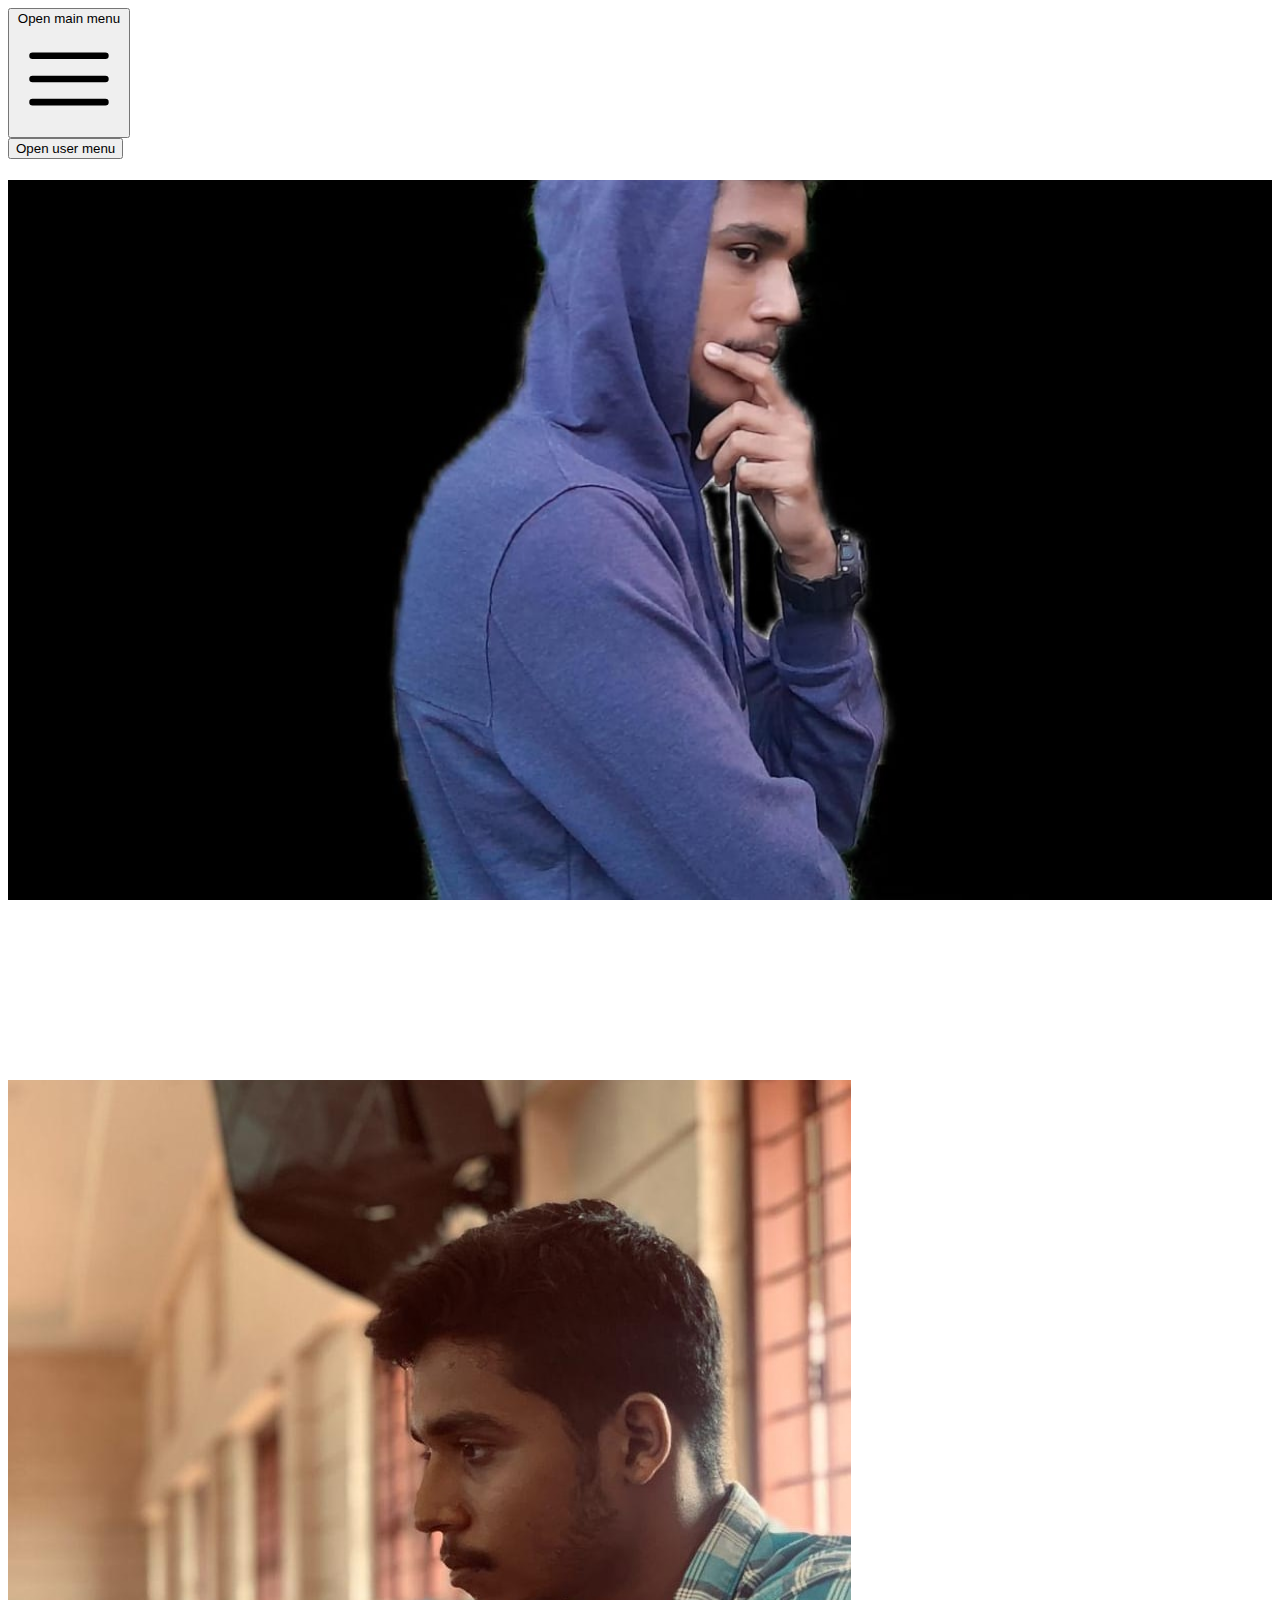
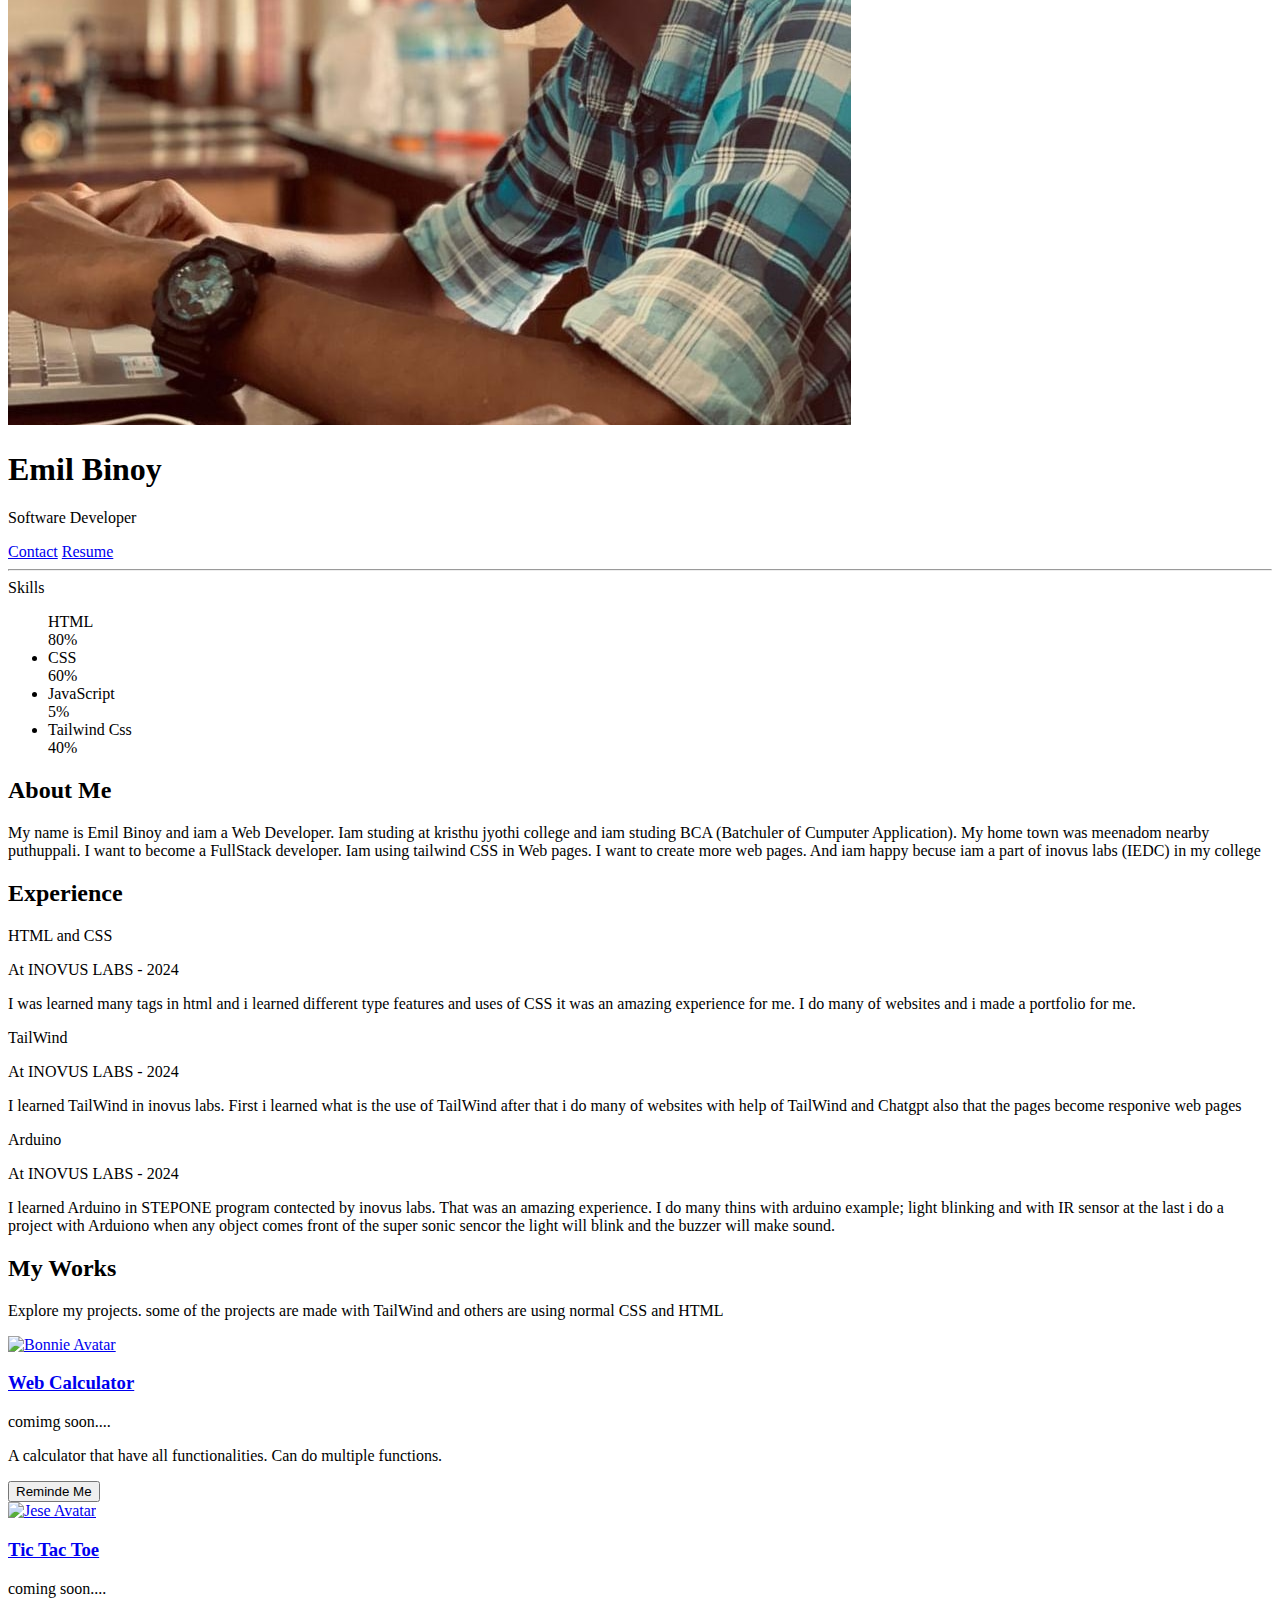
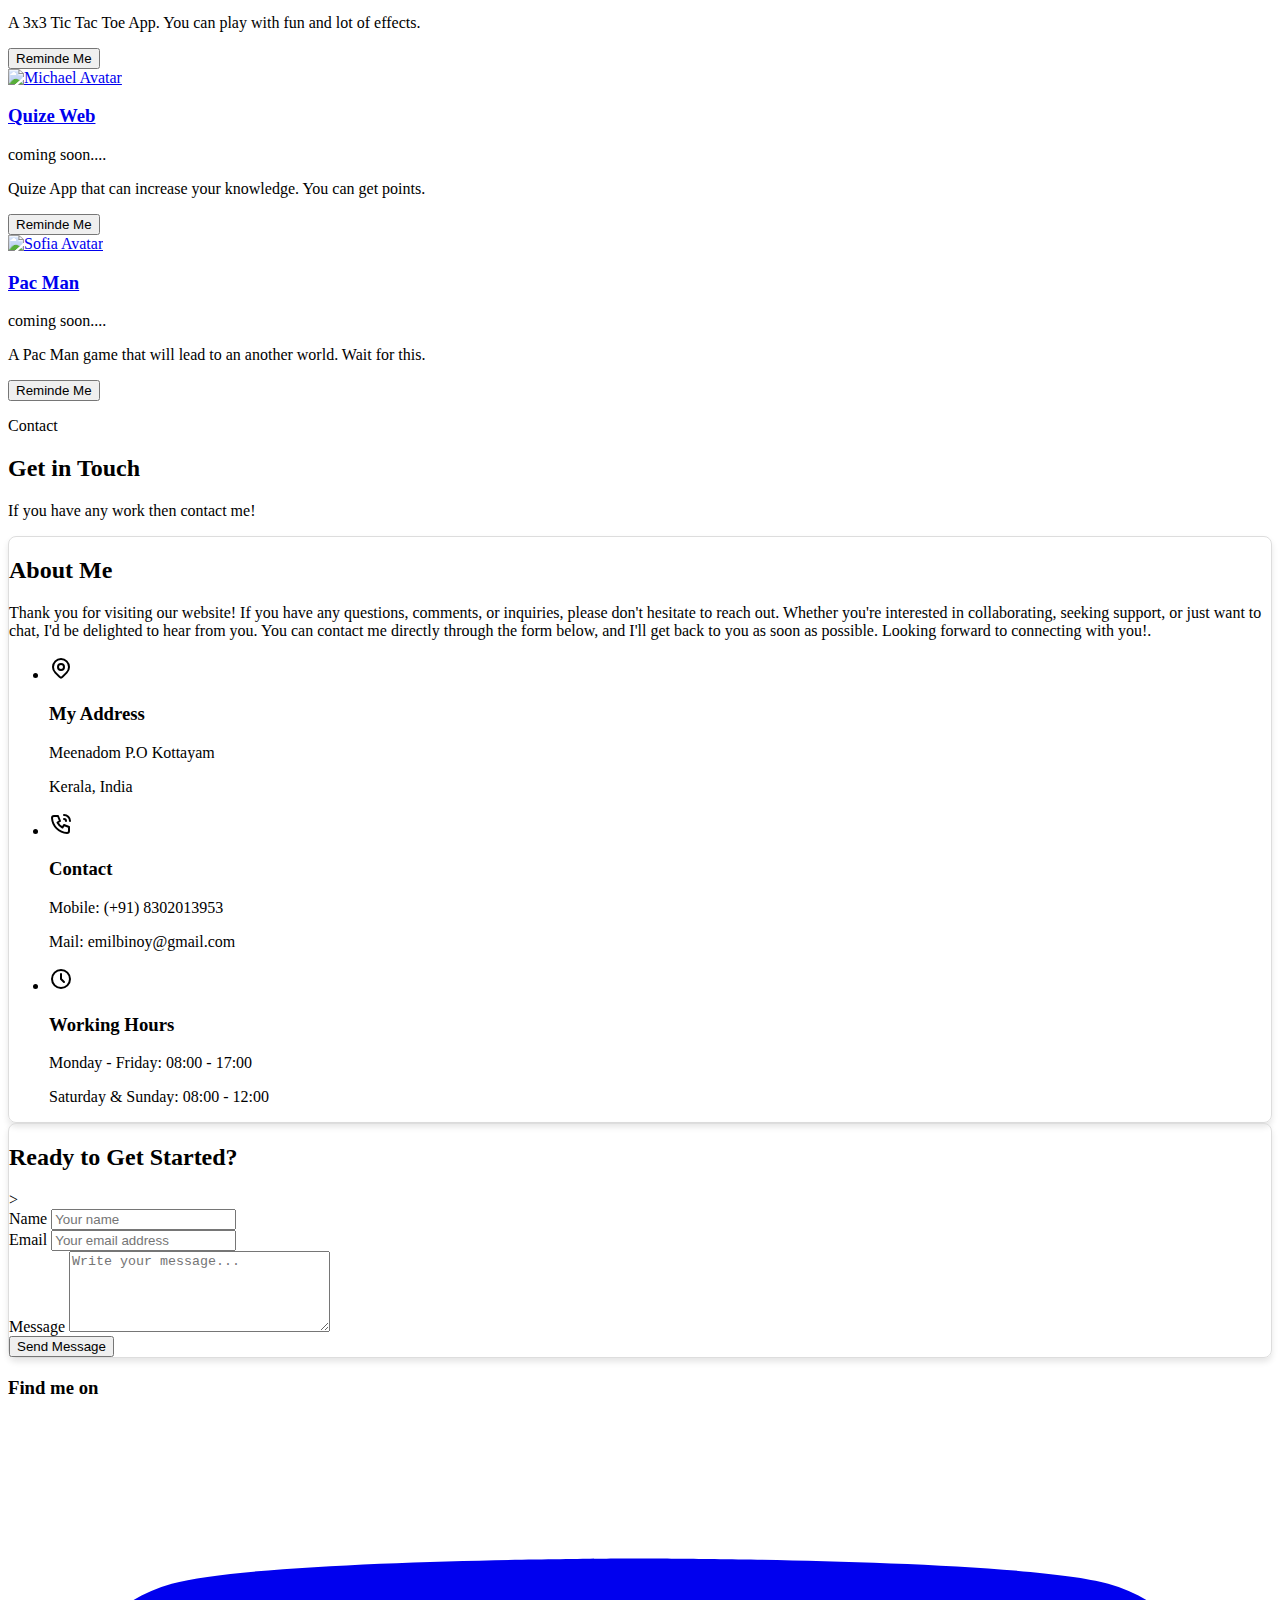
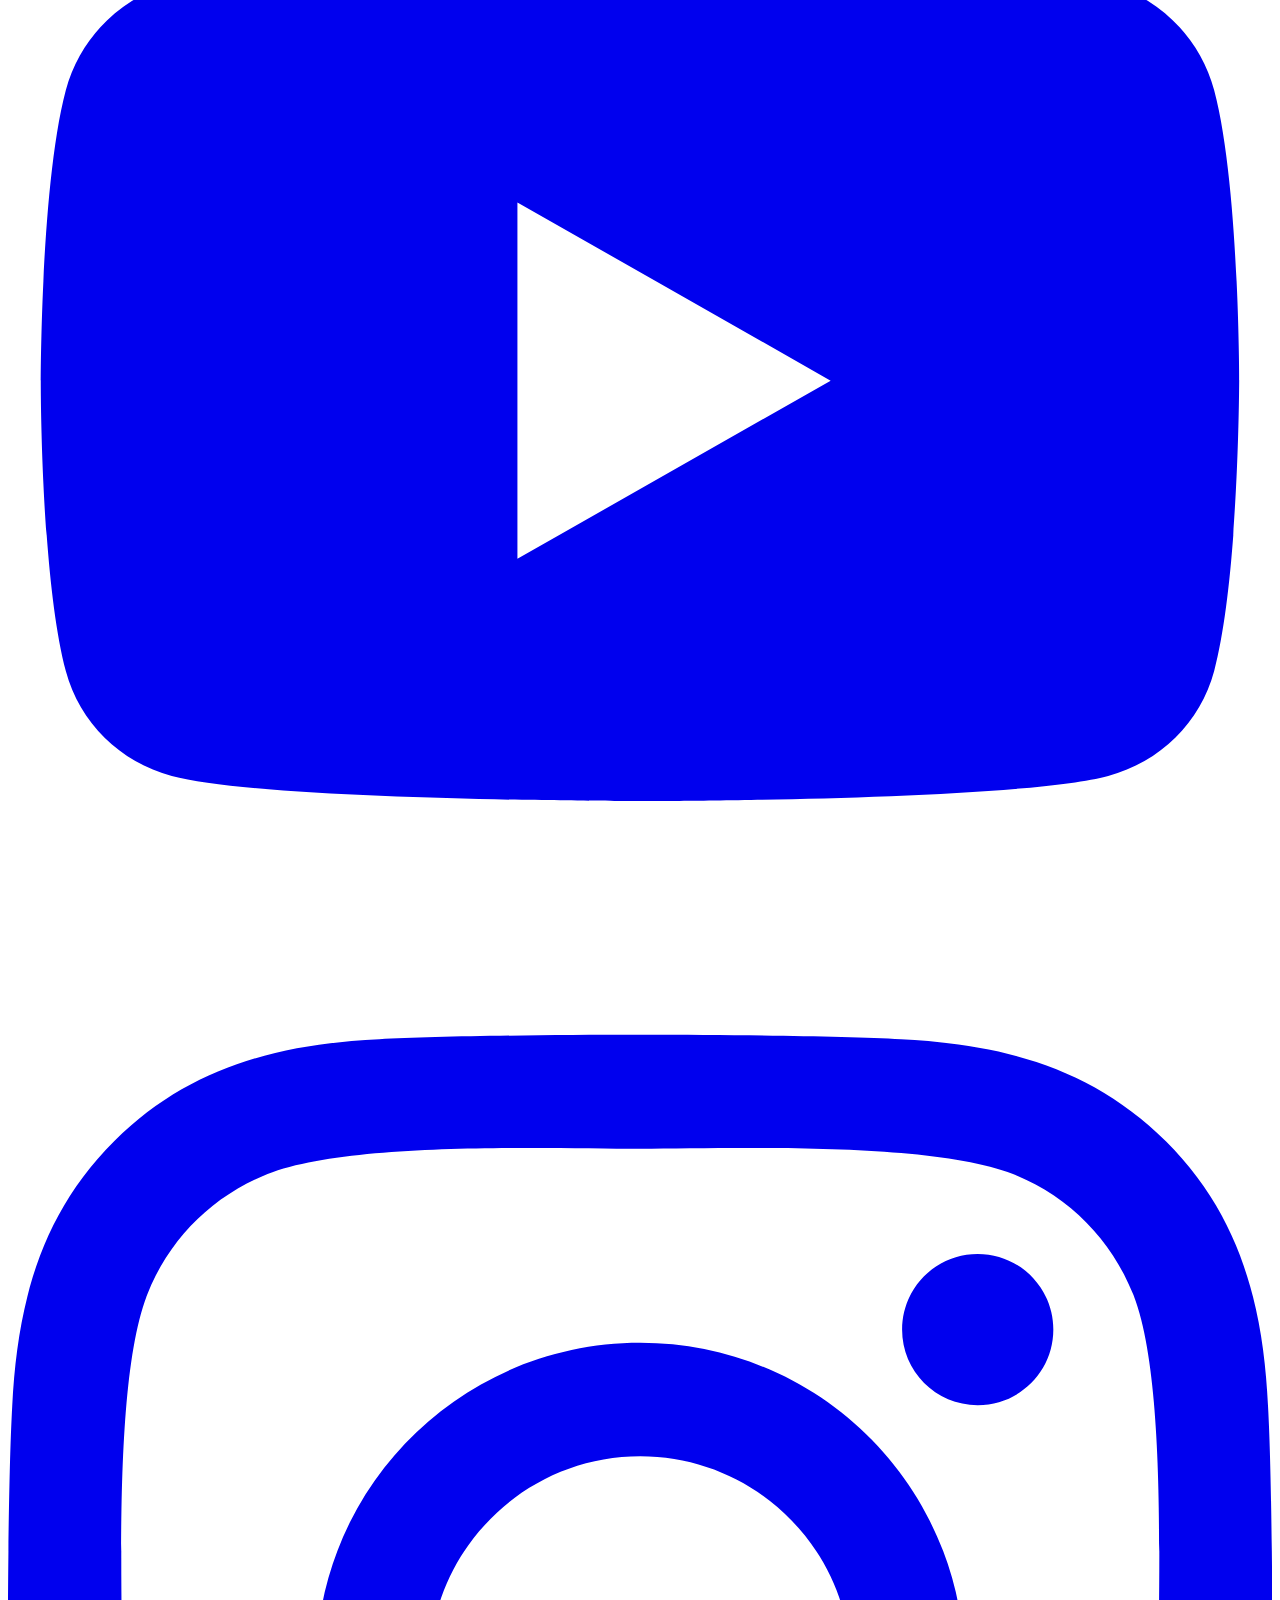
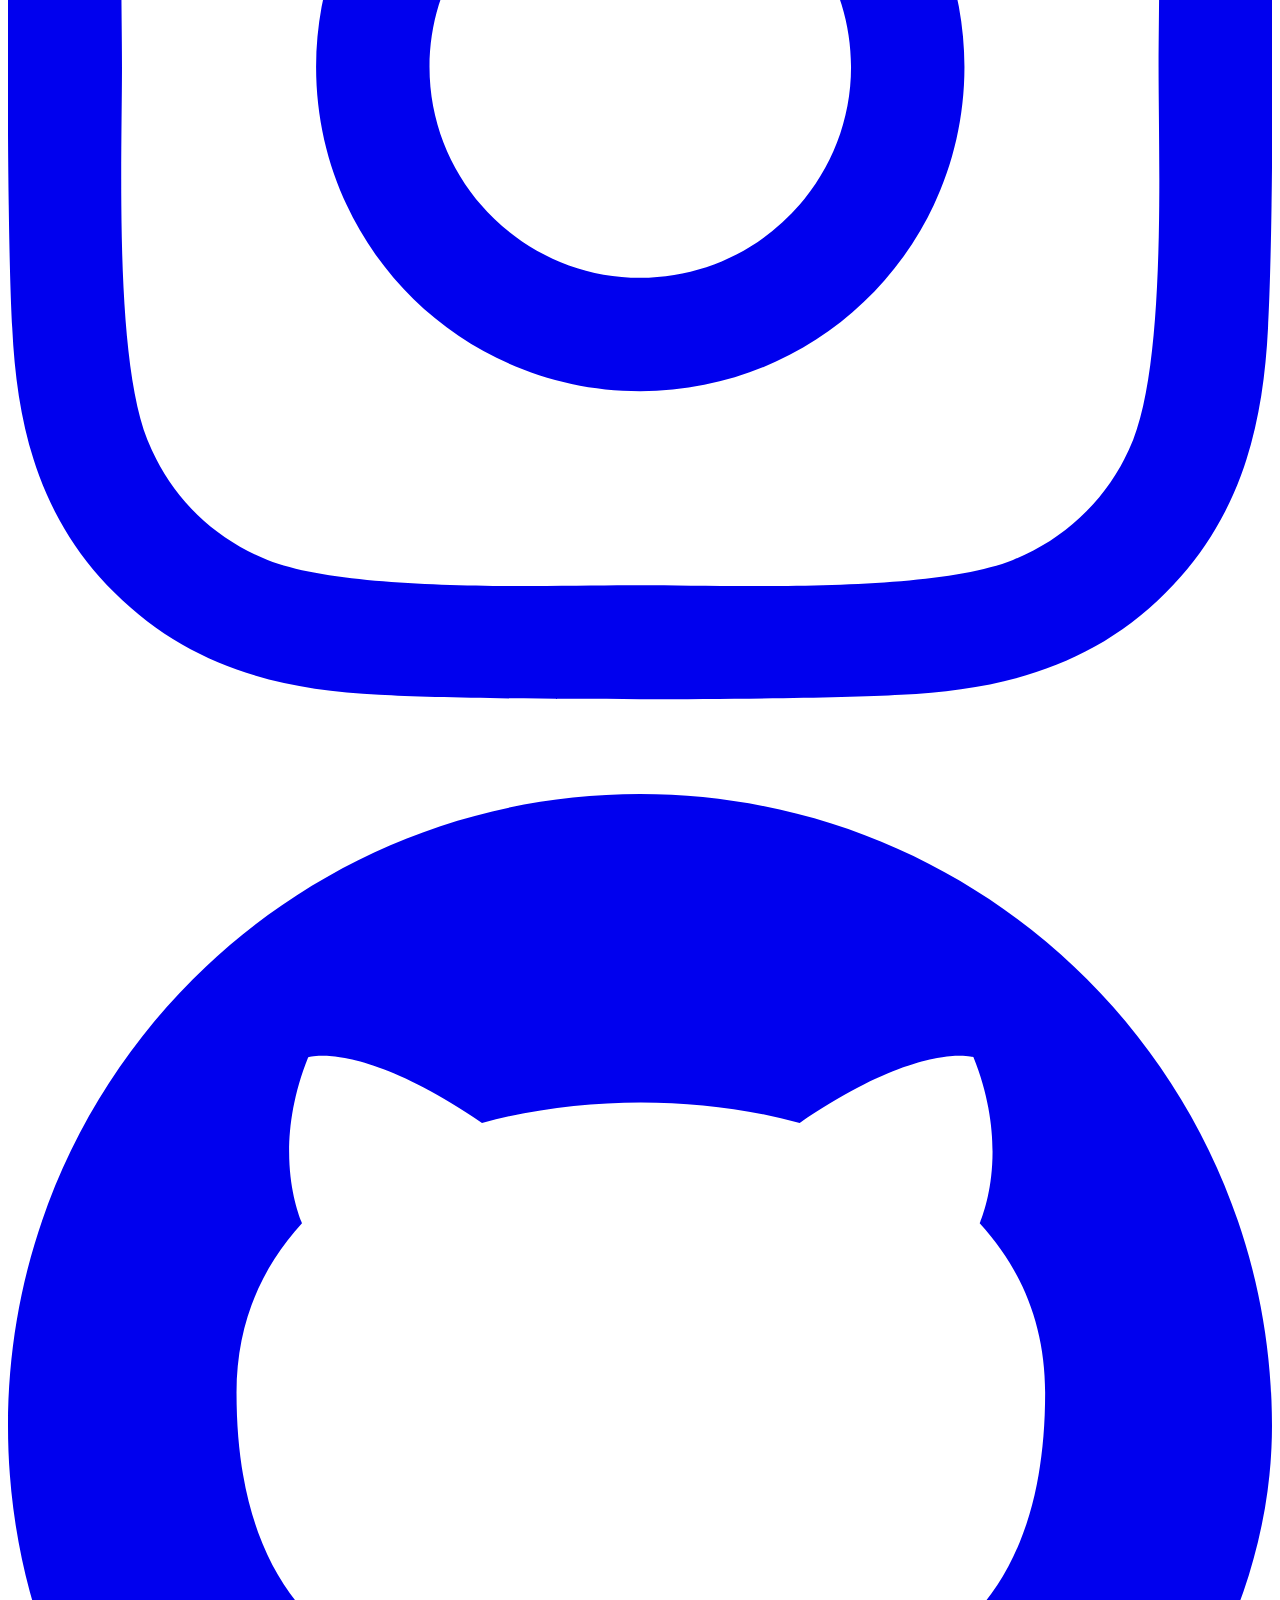
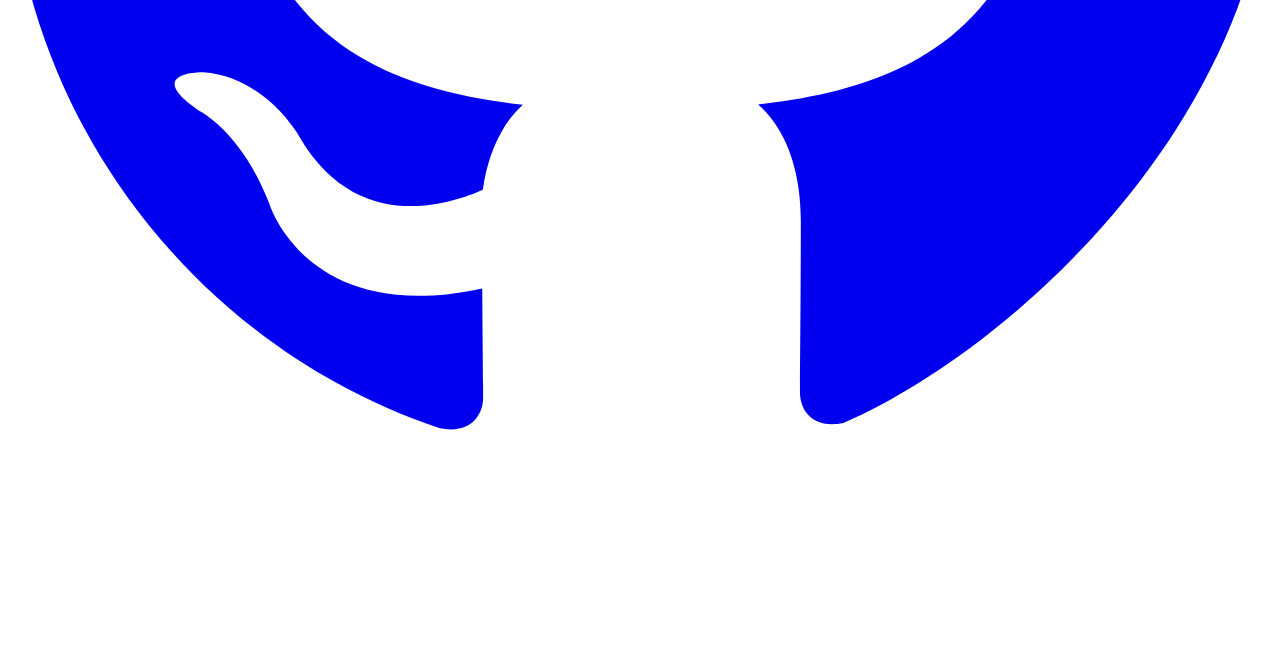
==== index.html @ a1576472 "spelling corrected" ====
<!doctype html>
<html>
<head>
    <title>MyPortfolio</title>
  <meta charset="UTF-8">
  <meta name="viewport" content="width=device-width, initial-scale=1.0">
  <link rel="stylesheet" href="portfoliyo.css">
  <script src="https://cdn.tailwindcss.com"></script>
</head>
<body class="bg-black-100">
    <nav class="bg-gray-800 fixed top-0 left-0 w-full ">
        <div class="mx-auto max-w-7xl px-2 sm:px-6 lg:px-8">
            <div class="relative flex h-16 items-center justify-between">
                <div class="absolute inset-y-0 left-0 flex items-center sm:hidden">
                    <!-- Mobile menu button-->
                    <button type="button"  class="relative inline-flex items-center justify-center rounded-md p-2 text-gray-400 hover:bg-gray-700 hover:text-white focus:outline-none focus:ring-2 focus:ring-inset focus:ring-white" aria-controls="mobile-menu" aria-expanded="false" id="hamburger">
                        <span class="absolute -inset-0.5"></span>
                        <span class="sr-only">Open main menu</span>
                            <!--
                            Icon when menu is closed.
                
                            Menu open: "hidden", Menu closed: "block"
                            -->
                            <svg class="block h-6 w-6" fill="none" viewBox="0 0 24 24" stroke-width="1.5" stroke="currentColor" aria-hidden="true">
                            <path stroke-linecap="round" stroke-linejoin="round" d="M3.75 6.75h16.5M3.75 12h16.5m-16.5 5.25h16.5" />
                            </svg>
                            <!--
                            Icon when menu is open.
                
                            Menu open: "block", Menu closed: "hidden"
                            -->
                            <svg class="hidden h-6 w-6" fill="none" viewBox="0 0 24 24" stroke-width="1.5" stroke="currentColor" aria-hidden="true">
                            <path stroke-linecap="round" stroke-linejoin="round" d="M6 18L18 6M6 6l12 12" />
                            </svg>
                    </button>
                </div>
                
                <div class="flex flex-1 items-center justify-center sm:items-stretch sm:justify-end">
                    <div class="flex flex-shrink-0 items-center">
                        <!-- <img class="h-8 w-auto" src="https://tailwindui.com/img/logos/mark.svg?color=indigo&shade=500" alt="Your Company"> -->
                    </div>
                        <div class="hidden sm:ml-6 sm:block">
                            <div class="flex space-x-20 ">
                                <!-- Current: "bg-gray-900 text-white", Default: "text-gray-300 hover:bg-gray-700 hover:text-white" -->
                                <a href="#" class=" font-bold text-blue-300 text-2xl absolute top-4 left-0 ">EmilBinoy</a>

                                <a href="#home" class="rounded-md navbar-link px-3 py-2 text-sm font-medium text-gray-300 hover:bg-gray-700 hover:text-white" aria-current="page p-4">Home
                                </a>
                                <a href="#about" class="rounded-md navbar-link px-3 py-2 text-sm font-medium text-gray-300 hover:bg-gray-700 hover:text-white p-4">About

                                <a href="#work" class="rounded-md navbar-link px-3 py-2 text-sm font-medium text-gray-300 hover:bg-gray-700 hover:text-white p-4">work</a>

                                <a href="#contact" class="rounded-md navbar-link px-3 py-2 text-sm font-medium text-gray-300 hover:bg-gray-700 hover:text-white ">contact</a>

                            </div>
                        </div>
                </div>
                <div class="absolute inset-y-0 right-0 flex items-center pr-2 sm:static sm:inset-auto sm:ml-6 sm:pr-0">
  
                <!-- Profile dropdown -->
                <div class="relative ml-3">
                    <div>
                        <button type="button" class="relative flex rounded-full bg-gray-800 text-sm focus:outline-none focus:ring-2 focus:ring-white focus:ring-offset-2 focus:ring-offset-gray-800" id="user-menu-button" aria-expanded="false" aria-haspopup="true">
                            <span class="absolute -inset-1.5"></span>
                            <span class="sr-only">Open user menu</span>
                            <!-- <img class="h-8 w-8 rounded-full" src="https://images.unsplash.com/photo-1472099645785-5658abf4ff4e?ixlib=rb-1.2.1&ixid=eyJhcHBfaWQiOjEyMDd9&auto=format&fit=facearea&facepad=2&w=256&h=256&q=80" alt=""> -->
                        </button>
                    </div>
  
                    <!--
                    Dropdown menu, show/hide based on menu state.
        
                    Entering: "transition ease-out duration-100"
                        From: "transform opacity-0 scale-95"
                        To: "transform opacity-100 scale-100"
                    Leaving: "transition ease-in duration-75"
                        From: "transform opacity-100 scale-100"
                        To: "transform opacity-0 scale-95"
                    -->
                    <!-- <div class="absolute right-0 z-10 mt-2 w-48 origin-top-right rounded-md bg-white py-1 shadow-lg ring-1 ring-black ring-opacity-5 focus:outline-none" role="menu" aria-orientation="vertical" aria-labelledby="user-menu-button" tabindex="-1">
                    Active: "bg-gray-100", Not Active: "" 
                    <a href="#" class="block px-4 py-2 text-sm text-gray-700" role="menuitem" tabindex="-1" id="user-menu-item-0">Your Profile</a>
                    <a href="#" class="block px-4 py-2 text-sm text-gray-700" role="menuitem" tabindex="-1" id="user-menu-item-1">Settings</a>
                    <a href="#" class="block px-4 py-2 text-sm text-gray-700" role="menuitem" tabindex="-1" id="user-menu-item-2">Sign out</a>
                    </div> -->
                    </div>
                </div>
            </div>
        </div>
  
    <!-- Mobile menu, show/hide based on menu state. -->
    <div class="sm:hidden" id="mobile-menu">
      <a href="#" class="rounded-md px-3 py-2 text-sm font-medium text-blue-300 hover:bg-gray-700 hover:text-white">EmilBinoy</a>

        <div class="space-y-1 px-2 pb-3 pt-2">
        <!-- Current: "bg-gray-900 text-white", Default: "text-gray-300 hover:bg-gray-700 hover:text-white" -->

        <a href="#home" class="block navbar-link rounded-md px-3 py-2 text-base font-medium text-gray-300" aria-current="page">Home</a>
        <a href="#about" class="block navbar-link rounded-md px-3 py-2 text-base font-medium text-gray-300 hover:bg-gray-700 hover:text-white">About</a>
        <a href="#work" class="block navbar-link rounded-md px-3 py-2 text-base font-medium text-gray-300 hover:bg-gray-700 hover:text-white">work</a>
        <a href="#contact" class="block navbar-link rounded-md px-3 py-2 text-base font-medium text-gray-300 hover:bg-gray-700 hover:text-white">contact</a>
        </div>
    </div>
    </nav>
  
       <!-- parallax -->

    <section class="parallax flex items-center justify-center text-white" id="home">
        <h1 class="text-6xl font-bold">I'm Emil Binoy</h1>
    </section>

   
    <!-- about  -->
    <section id="about">
    <div>
    

    <div class="bg-gray-100" >
    <div class="container mx-auto py-8">
        <div class="grid grid-cols-4 sm:grid-cols-12 gap-6 px-4">
            <div class="col-span-4 sm:col-span-3">
                <div class="bg-white shadow rounded-lg p-6">
                    <div class="flex flex-col items-center">
                        <img src="WhatsApp Image 2024-08-12 at 2.57.43 PM.jpeg" class="w-32 h-32 bg-gray-300 rounded-full mb-4 shrink-0">

                        </img>
                        <h1 class="text-xl font-bold">Emil Binoy</h1>
                            <p class="text-gray-700">Software Developer</p>
                        <div class="mt-6 flex flex-wrap gap-4 justify-center">
                            <a href="#contact" class="bg-blue-500 hover:bg-blue-600 text-white py-2 px-4 rounded">Contact</a>
                            <a href="#" class="bg-gray-300 hover:bg-gray-400 text-gray-700 py-2 px-4 rounded">Resume</a>
                        </div>
                    </div>
                    <hr class="my-6 border-t border-gray-300">
                    <div class="flex flex-col">
                        <span class="text-gray-700 uppercase font-bold tracking-wider mb-2">Skills</span>
                        <ul>
                            <li class="mb-2 skill">HTML</li>
                            <div class="relative pt-1">
                              <div class="flex mb-2 items-center justify-between">
                                  <div class="text-xs font-semibold inline-block py-1 px-2 rounded-full text-blue-600 bg-blue-200 uppercase last:mr-0 mr-1">
                                      80%
                                  </div>
                              </div>
                              <div class="flex">
                                  <div class="w-full bg-blue-200 rounded-full">
                                      <div class="h-2 rounded-full bg-blue-600" style="width: 80%;"></div>
                                  </div>
                              </div>
                          </div>
                          
                            <li class="mb-2">CSS</li>
                            <div class="relative pt-1">
                              <div class="flex mb-2 items-center justify-between">
                                  <div class="text-xs font-semibold inline-block py-1 px-2 rounded-full text-blue-600 bg-blue-200 uppercase last:mr-0 mr-1">
                                      60%
                                  </div>
                              </div>
                              <div class="flex">
                                  <div class="w-full bg-blue-200 rounded-full">
                                      <div class="h-2 rounded-full bg-blue-600" style="width: 60%;"></div>
                                  </div>
                              </div>
                          </div>
                            
                            <li class="mb-2">JavaScript</li>
                            <div class="relative pt-1">
                              <div class="flex mb-2 items-center justify-between">
                                  <div class="text-xs font-semibold inline-block py-1 px-2 rounded-full text-blue-600 bg-blue-200 uppercase last:mr-0 mr-1">
                                      5%
                                  </div>
                              </div>
                              <div class="flex">
                                  <div class="w-full bg-blue-200 rounded-full">
                                      <div class="h-2 rounded-full bg-blue-600" style="width: 5%;"></div>
                                  </div>
                              </div>
                          </div>
                          <li class="mb-2">Tailwind Css</li>
                          <div class="relative pt-1">
                            <div class="flex mb-2 items-center justify-between">
                                <div class="text-xs font-semibold inline-block py-1 px-2 rounded-full text-blue-600 bg-blue-200 uppercase last:mr-0 mr-1">
                                    40%
                                </div>
                            </div>
                            <div class="flex">
                                <div class="w-full bg-blue-200 rounded-full">
                                    <div class="h-2 rounded-full bg-blue-600" style="width: 40%;"></div>
                                </div>
                            </div>
                        </div>
                        </ul>
                    </div>
                </div>
            </div>
            <div class="col-span-4 sm:col-span-9">
                <div class="bg-white shadow rounded-lg p-6">
                    <h2 class="text-xl font-bold mb-4">About Me</h2>
                    <p class="text-gray-700">My name is Emil Binoy and iam a Web Developer. Iam studing at kristhu jyothi college and iam studing BCA (Batchuler of Cumputer Application).
                      My home town was meenadom nearby puthuppali. I want to become a FullStack developer. Iam using tailwind CSS in Web pages. I want to create
                      more web pages. And iam happy becuse iam a part of inovus labs (IEDC) in my college

                    </p>

                   



                    
            </div>
        
              <!-- servieces  -->
     
  <div class="col-span-4 sm:col-span-9 mt-10">
    <div class="bg-white shadow rounded-lg p-6">
            <h2 class="text-xl font-bold mt-6 mb-4">Experience</h2>
                      <div class="mb-6">
                          <div class="flex justify-between flex-wrap gap-2 w-full">
                              <span class="text-gray-700 font-bold">HTML and CSS</span>
                              <p>
                                  <span class="text-gray-700 mr-2">At <span  class="text-blue-600">INOVUS LABS</span></span> 
                                  <span class="text-gray-700">- 2024</span>
                              </p>
                          </div>
                          <p class="mt-2">
                              I was learned many tags in html and i learned different type features and uses of CSS
                               it was an amazing experience for me. I do many of websites and i made a portfolio for me.
                          </p>
                      </div>
                      <div class="mb-6">
                          <div class="flex justify-between flex-wrap gap-2 w-full">
                              <span class="text-gray-700 font-bold">TailWind</span>
                              <p>
                                  <span class="text-gray-700 mr-2">At <span  class="text-blue-600">INOVUS LABS</span></span>
                                  <span class="text-gray-700">- 2024</span>
                              </p>
                          </div>
                          <p class="mt-2">
                              I learned TailWind in inovus labs. First i learned what is the use of  TailWind after
                              that i do many of websites with help of TailWind and Chatgpt also that the pages become responive web pages
                          </p>
                      </div>
                      <div class="mb-6">
                          <div class="flex justify-between flex-wrap gap-2 w-full">
                              <span class="text-gray-700 font-bold">Arduino</span>
                              <p>
                                <span class="text-gray-700 mr-2">At <span  class="text-blue-600">INOVUS LABS</span></span> 
                                <span class="text-gray-700">- 2024</span>
                              </p>
                          </div>
                          <p class="mt-2">
                              I learned Arduino in STEPONE program contected by inovus labs. That was an amazing experience. 
                              I do many thins with arduino example; light blinking and with IR sensor at the last i do a project 
                              with Arduiono when any object comes front of the super sonic sencor the light will blink and the buzzer
                              will make sound.
                          </p>
                      </div>
                  </div>
                </div>

        </div>
    </div>
</div>
</section>

          <!-- work  -->

 <section id="work" class="bg-white dark:bg-gray-900">
    <div class="py-8 px-4 mx-auto max-w-screen-xl lg:py-16 lg:px-6 ">
        <div class="mx-auto max-w-screen-sm text-center mb-8 lg:mb-16">
            <h2 class="mb-4 text-4xl tracking-tight font-extrabold text-gray-900 dark:text-white">My Works</h2>
            <p class="font-light text-gray-500 lg:mb-16 sm:text-xl dark:text-gray-400">Explore my projects. some of the projects are made with TailWind and others are using normal CSS and HTML</p>
        </div> 
            <div class="grid gap-8 mb-6 lg:mb-16 md:grid-cols-2">
                <div class="items-center bg-gray-50 rounded-lg shadow sm:flex dark:bg-gray-800 dark:border-gray-700">
                    <a href="#">
                        <div class="relative overflow-hidden rounded-lg ">
                            <img class="w-60 h-auto object-cover transition-transform duration-300 ease-in-out transform hover:scale-110 " src="https://static.vecteezy.com/system/resources/previews/002/619/911/original/calculator-finance-sign-in-blue-background-vector.jpg" alt="Bonnie Avatar">
                        </div>
                    </a>
                        <div class="p-5">
                            <h3 class="text-xl font-bold tracking-tight text-gray-900 dark:text-white">
                                <a href="#">Web Calculator</a>
                            </h3>
                            <span class="text-blue-500 dark:text-gray-400">comimg soon....</span>
                            <p class="mt-3 mb-4 font-light text-gray-500 dark:text-gray-400">A calculator that have all functionalities. Can do multiple functions.</p>
                            <button class="bg-blue-500 text-white font-semibold py-2 px-4 rounded-lg hover:bg-blue-600 focus:outline-none focus:ring-2 focus:ring-blue-500 focus:ring-opacity-50">
                                Reminde Me
                            </button>
                            
                        </div>
                    </div> 
                    <div class="items-center bg-gray-50 rounded-lg shadow sm:flex dark:bg-gray-800 dark:border-gray-700">
                        <a href="#">
                            <div class="relative overflow-hidden rounded-lg ">
                            <img class=" w-60 h-auto object-cover transition-transform duration-300 ease-in-out transform hover:scale-110" src="https://static-00.iconduck.com/assets.00/tic-tac-toe-icon-2048x2048-g58f0u84.png" alt="Jese Avatar">
                            </div>
                        </a>
                        <div class="p-5 ">
                            <h3 class="text-xl font-bold tracking-tight text-gray-900 dark:text-white">
                                <a href="#">Tic Tac Toe</a>
                            </h3>
                            <span class="text-blue-500 dark:text-gray-400">coming soon....</span>
                            <p class="mt-3 mb-4 font-light text-gray-500 dark:text-gray-400">A 3x3 Tic Tac Toe App. You can play with fun and lot of effects.</p>
                            <button class="bg-blue-500 text-white font-semibold py-2 px-4 rounded-lg hover:bg-blue-600 focus:outline-none focus:ring-2 focus:ring-blue-500 focus:ring-opacity-50">
                                Reminde Me
                            </button>
                            
                        </div>
                    </div> 
                    <div class="items-center bg-gray-50 rounded-lg shadow sm:flex dark:bg-gray-800 dark:border-gray-700">
                        <a href="#">
                            <div class="relative overflow-hidden rounded-lg ">
                            <img class="w-60 h-auto object-cover transition-transform duration-300 ease-in-out transform hover:scale-110" src="https://thumbs.dreamstime.com/b/historical-quiz-smartphone-interface-vector-template-mobile-app-page-black-design-layout-history-test-screen-flat-ui-180304914.jpg" alt="Michael Avatar">
                            </div>
                        </a>
                        <div class="p-5">
                            <h3 class="text-xl font-bold tracking-tight text-gray-900 dark:text-white">
                                <a href="#">Quize Web</a>
                            </h3>
                            <span class="text-blue-500 dark:text-gray-400">coming soon....</span>
                            <p class="mt-3 mb-4 font-light text-gray-500 dark:text-gray-400">Quize App that can increase your knowledge. You can get points.</p>
                            <button class="bg-blue-500 text-white font-semibold py-2 px-4 rounded-lg hover:bg-blue-600 focus:outline-none focus:ring-2 focus:ring-blue-500 focus:ring-opacity-50">
                                Reminde Me
                            </button>
                        </div>
                    </div> 
                    <div class="items-center bg-gray-50 rounded-lg shadow sm:flex dark:bg-gray-800 dark:border-gray-700">
                        <a href="#">
                            <div class="relative overflow-hidden rounded-lg ">
                            <img class="w-60 h-auto object-cover transition-transform duration-300 ease-in-out transform hover:scale-110" src="https://i.pinimg.com/736x/8d/b2/1c/8db21ccf2a5bcdc0abaf017499d66c6c.jpg" alt="Sofia Avatar">
                            </div>
                        </a>
                        <div class="p-5">
                            <h3 class="text-xl font-bold tracking-tight text-gray-900 dark:text-white">
                                <a href="#">Pac Man</a>
                            </h3>
                            <span class="text-blue-500 dark:text-gray-400">coming soon....</span>
                            <p class="mt-3 mb-4 font-light text-gray-500 dark:text-gray-400">A Pac Man game that will lead to an another world. Wait for this.</p>
                            <button class="bg-blue-500 text-white font-semibold py-2 px-4 rounded-lg hover:bg-blue-600 focus:outline-none focus:ring-2 focus:ring-blue-500 focus:ring-opacity-50">
                                Reminde Me
                            </button>
                        </div>
                    </div>  
                </div>  
            </div>
          </section>

<!-- contact -->
<section class="bg-blue-50 dark:bg-slate-800" id="contact">
    <div class="mx-auto max-w-7xl px-4 py-16 sm:px-6 lg:px-8 lg:py-20">
        <div class="mb-4">
            <div class="mb-6 max-w-3xl text-center sm:text-center md:mx-auto md:mb-12">
                <p class="text-base font-semibold uppercase tracking-wide text-blue-600 dark:text-blue-200">
                    Contact
                </p>
                <h2
                    class="font-heading mb-4 font-bold tracking-tight text-gray-900 dark:text-white text-3xl sm:text-5xl">
                    Get in Touch
                </h2>
                <p class="mx-auto mt-4 max-w-3xl text-xl text-gray-600 dark:text-slate-400">If you have any work then contact me!
                </p>
            </div>
        </div>
        
        <!-- About Me Section -->
        <div class="section-card p-6 md:p-12">
            <h2 class="mb-4 text-2xl font-bold text-gray-800 dark:text-white">About Me</h2>
            <p class="text-lg text-gray-600 dark:text-slate-400">
                Thank you for visiting our website! If you have any questions, comments, or inquiries, please don't hesitate to reach out. Whether you're interested in collaborating, seeking support, or just want to chat, I'd be delighted to hear from you. You can contact me directly through the form below, and I'll get back to you as soon as possible. Looking forward to connecting with you!.
            </p>
            <ul class="mt-6 space-y-4">
                <li class="flex items-start">
                    <div class="flex h-10 w-10 items-center justify-center rounded bg-blue-900 text-gray-50">
                        <svg xmlns="http://www.w3.org/2000/svg" width="24" height="24" viewBox="0 0 24 24" fill="none" stroke="currentColor" stroke-width="2" stroke-linecap="round" stroke-linejoin="round" class="h-6 w-6">
                            <path d="M9 11a3 3 0 1 0 6 0a3 3 0 0 0 -6 0"></path>
                            <path d="M17.657 16.657l-4.243 4.243a2 2 0 0 1 -2.827 0l-4.244 -4.243a8 8 0 1 1 11.314 0z"></path>
                        </svg>
                    </div>
                    <div class="ml-4">
                        <h3 class="text-lg font-medium leading-6 text-gray-900 dark:text-white">My Address</h3>
                        <p class="text-gray-600 dark:text-slate-400">Meenadom P.O Kottayam</p>
                        <p class="text-gray-600 dark:text-slate-400">Kerala, India</p>
                    </div>
                </li>
                <li class="flex items-start">
                    <div class="flex h-10 w-10 items-center justify-center rounded bg-blue-900 text-gray-50">
                        <svg xmlns="http://www.w3.org/2000/svg" width="24" height="24" viewBox="0 0 24 24" fill="none" stroke="currentColor" stroke-width="2" stroke-linecap="round" stroke-linejoin="round" class="h-6 w-6">
                            <path d="M5 4h4l2 5l-2.5 1.5a11 11 0 0 0 5 5l1.5 -2.5l5 2v4a2 2 0 0 1 -2 2a16 16 0 0 1 -15 -15a2 2 0 0 1 2 -2"></path>
                            <path d="M15 7a2 2 0 0 1 2 2"></path>
                            <path d="M15 3a6 6 0 0 1 6 6"></path>
                        </svg>
                    </div>
                    <div class="ml-4">
                        <h3 class="text-lg font-medium leading-6 text-gray-900 dark:text-white">Contact</h3>
                        <p class="text-gray-600 dark:text-slate-400">Mobile: (+91) 8302013953</p>
                        <p class="text-gray-600 dark:text-slate-400">Mail: emilbinoy@gmail.com</p>
                    </div>
                </li>
                <li class="flex items-start">
                    <div class="flex h-10 w-10 items-center justify-center rounded bg-blue-900 text-gray-50">
                        <svg xmlns="http://www.w3.org/2000/svg" width="24" height="24" viewBox="0 0 24 24" fill="none" stroke="currentColor" stroke-width="2" stroke-linecap="round" stroke-linejoin="round" class="h-6 w-6">
                            <path d="M3 12a9 9 0 1 0 18 0a9 9 0 0 0 -18 0"></path>
                            <path d="M12 7v5l3 3"></path>
                        </svg>
                    </div>
                    <div class="ml-4">
                        <h3 class="text-lg font-medium leading-6 text-gray-900 dark:text-white">Working Hours</h3>
                        <p class="text-gray-600 dark:text-slate-400">Monday - Friday: 08:00 - 17:00</p>
                        <p class="text-gray-600 dark:text-slate-400">Saturday & Sunday: 08:00 - 12:00</p>
                    </div>
                </li>
            </ul>
        </div>
        
        <div class="section-card p-5 md:p-12" id="form">
            <h2 class="mb-4 text-2xl font-bold text-gray-800 dark:text-white">Ready to Get Started?</h2>
            <form id="contactForm" action="mailto:emilbinoy06@gmail.com" method="post" enctype="text/plain"></form>>
                <div class="mb-6">
                    <div class="mb-4">
                        <label for="name" class="block text-sm font-medium text-gray-700 dark:text-gray-300">Name</label>
                        <input type="text" id="name" autocomplete="given-name" placeholder="Your name" class="mt-1 block w-full rounded-md border border-gray-400 py-2 px-3 shadow-sm dark:bg-gray-800 dark:text-gray-300" name="name">
                    </div>
                    <div class="mb-4">
                        <label for="email" class="block text-sm font-medium text-gray-700 dark:text-gray-300">Email</label>
                        <input type="email" id="email" autocomplete="email" placeholder="Your email address" class="mt-1 block w-full rounded-md border border-gray-400 py-2 px-3 shadow-sm dark:bg-gray-800 dark:text-gray-300" name="email">
                    </div>
                    <div class="mb-4">
                        <label for="textarea" class="block text-sm font-medium text-gray-700 dark:text-gray-300">Message</label>
                        <textarea id="textarea" name="textarea" cols="30" rows="5" placeholder="Write your message..." class="mt-1 block w-full rounded-md border border-gray-400 py-2 px-3 shadow-sm dark:bg-gray-800 dark:text-gray-300"></textarea>
                    </div>
                </div>
                <div class="text-center">
                    <button type="submit" class="w-full bg-blue-800 text-white px-6 py-3 font-medium rounded-md submit ">Send Message</button>
                </div>
            </form>
        </div>

        
        </div>
        </div>
    </div>
</section>

<h3 class="font-semibold text-center mt-3 -mb-2">
  Find me on
</h3>
<div class="flex justify-center items-center gap-6 my-6">
  
  <a class="text-gray-700 hover:text-blue-600" aria-label="Visit TrendyMinds YouTube" href="https://www.youtube.com/channel/UCTnMulHkE0CBGMhuGHBzmAQ"
      target="_blank">
      <svg xmlns="http://www.w3.org/2000/svg" viewBox="0 0 576 512" class="h-6">
          <path fill="currentColor"
              d="M549.655 124.083c-6.281-23.65-24.787-42.276-48.284-48.597C458.781 64 288 64 288 64S117.22 64 74.629 75.486c-23.497 6.322-42.003 24.947-48.284 48.597-11.412 42.867-11.412 132.305-11.412 132.305s0 89.438 11.412 132.305c6.281 23.65 24.787 41.5 48.284 47.821C117.22 448 288 448 288 448s170.78 0 213.371-11.486c23.497-6.321 42.003-24.171 48.284-47.821 11.412-42.867 11.412-132.305 11.412-132.305s0-89.438-11.412-132.305zm-317.51 213.508V175.185l142.739 81.205-142.739 81.201z">
          </path>
      </svg>
  
  <a class="text-gray-700 hover:text-blue-600" aria-label="Visit TrendyMinds Instagram" href="https://www.instagram.com/its_emilefx?igsh=aGlra3Vhb3N4aDlh"
      target="_blank">
      <svg xmlns="http://www.w3.org/2000/svg" viewBox="0 0 448 512" class="h-6">
          <path fill="currentColor"
              d="M224.1 141c-63.6 0-114.9 51.3-114.9 114.9s51.3 114.9 114.9 114.9S339 319.5 339 255.9 287.7 141 224.1 141zm0 189.6c-41.1 0-74.7-33.5-74.7-74.7s33.5-74.7 74.7-74.7 74.7 33.5 74.7 74.7-33.6 74.7-74.7 74.7zm146.4-194.3c0 14.9-12 26.8-26.8 26.8-14.9 0-26.8-12-26.8-26.8s12-26.8 26.8-26.8 26.8 12 26.8 26.8zm76.1 27.2c-1.7-35.9-9.9-67.7-36.2-93.9-26.2-26.2-58-34.4-93.9-36.2-37-2.1-147.9-2.1-184.9 0-35.8 1.7-67.6 9.9-93.9 36.1s-34.4 58-36.2 93.9c-2.1 37-2.1 147.9 0 184.9 1.7 35.9 9.9 67.7 36.2 93.9s58 34.4 93.9 36.2c37 2.1 147.9 2.1 184.9 0 35.9-1.7 67.7-9.9 93.9-36.2 26.2-26.2 34.4-58 36.2-93.9 2.1-37 2.1-147.8 0-184.8zM398.8 388c-7.8 19.6-22.9 34.7-42.6 42.6-29.5 11.7-99.5 9-132.1 9s-102.7 2.6-132.1-9c-19.6-7.8-34.7-22.9-42.6-42.6-11.7-29.5-9-99.5-9-132.1s-2.6-102.7 9-132.1c7.8-19.6 22.9-34.7 42.6-42.6 29.5-11.7 99.5-9 132.1-9s102.7-2.6 132.1 9c19.6 7.8 34.7 22.9 42.6 42.6 11.7 29.5 9 99.5 9 132.1s2.7 102.7-9 132.1z">
          </path>
      </svg>
  </a>
  <a class="text-gray-700 hover:text-blue-600" aria-label="Visit TrendyMinds GitHub" href="https://github.com/Emil-Binoy" target="_blank">
    <svg xmlns="http://www.w3.org/2000/svg" viewBox="0 0 448 512" class="h-6">
        <path fill="currentColor"
            d="M224 0C100.29 0 0 100.29 0 224c0 99.7 64.8 183.9 153.1 213.5 11.2 2.1 15.3-4.9 15.3-10.9 0-5.4-.2-19.7-.3-38.7-62.3 13.6-75.5-30.1-75.5-30.1-10.2-26-24.9-32.9-24.9-32.9-20.3-13.9 1.5-13.6 1.5-13.6 22.4 1.6 34.2 23 34.2 23 19.9 34.1 52.2 24.3 64.9 18.6 2-14.4 7.8-24.4 14.2-30.1-49.6-5.6-101.5-24.8-101.5-110.6 0-24.5 8.8-44.4 23.2-60.1-2.3-5.6-10.1-28.1 2.2-58.8 0 0 18.8-6.1 61.6 23.3 17.9-4.9 37.2-7.3 56.3-7.3 19.1 0 38.4 2.4 56.3 7.3 42.8-29.3 61.6-23.3 61.6-23.3 12.3 30.7 4.5 53.2 2.2 58.8 14.4 15.7 23.2 35.6 23.2 60.1 0 85.8-51.9 105-101.7 110.5 8 6.9 15.1 20.4 15.1 41.1 0 29.7-.3 53.7-.3 60.9 0 6.1 4.1 13.1 15.4 10.9C359.2 407.9 448 323.7 448 224 448 100.29 347.71 0 224 0z">
        </path>
    </svg>
</a>

</div>
<script>
    
  </script>

  <script src="script.js"></script>
</body>
</html
---- portfoliyo.css ----
.skill{
    z-index: 0;
    overflow: hidden;
}

nav{
    z-index: 1000;
}

.parallax {
    background-image: url('WhatsApp Image 2024-08-14 at 9.10.52 AM.jpeg'); /* Replace with your image URL */
    background-attachment: fixed; /* Fixes the background image relative to the viewport */
    background-position: center; /* Centers the background image */
    background-size: cover; /* Ensures the image covers the entire element */
    background-repeat: no-repeat; /* Prevents repeating of the background image */
    height: 100vh; /* Makes the parallax section full viewport height */
}

.navbar-link {
    position: relative;
    color: #fafbfb; /* Tailwind text-gray-300 */
    transition: color 0.3s ease;
}
.navbar-link::after {
    content: '';
    position: absolute;
    left: 0;
    bottom: -2px;
    width: 100%;
    height: 2px;
    background-color: currentColor;
    transform: scaleX(0);
    transform-origin: bottom right;
    transition: transform 0.15s ease;
}
.navbar-link:hover::after,
.navbar-link.active::after {
    transform: scaleX(1);
    transform-origin: bottom left;
}
.navbar-link:hover,
.navbar-link.active {
    color: #0974f6; /* Tailwind text-white */
}

.section-card {
    border: 1px solid #ddd;
    border-radius: 8px;
    box-shadow: 0 4px 6px rgba(0, 0, 0, 0.1);
    transition: border-color 0.3s ease;
}
.section-card:hover {
    border-color: #0974f6; /* Tailwind blue-800 */
}

/* Basic styles for the navbar and menu */
#mobile-menu {
    transition: max-height 0.3s ease-out;
}

/* Add any other required styles */

.hamburger-button {
    background: none;
    border: none;
    color: white;
    cursor: pointer;
    padding: 10px;
}

.mobile-menu {
    background-color: #444;
    padding: 10px;
    position: absolute;
    top: 60px;
    width: 100%;
    left: 0;
    z-index: 1000;
    transition: max-height 0.3s ease-out;
}

.hidden {
    display: none;
}

.menu-item, .menu-link {
    color: white;
    display: block;
    padding: 10px;
    text-decoration: none;
}

.menu-link:hover {
    background-color: #555;
}

@media (max-width: 767px) {
    .parallax {
        background-attachment: scroll; /* Changes fixed background to scroll on smaller screens */
        height: 60vh;
    }

    .parallax h1 {
        font-size: 2.3rem; /* Adjust text size for smaller screens */
    }
    /* #mobile-menu{
        display: none;
    } */
}
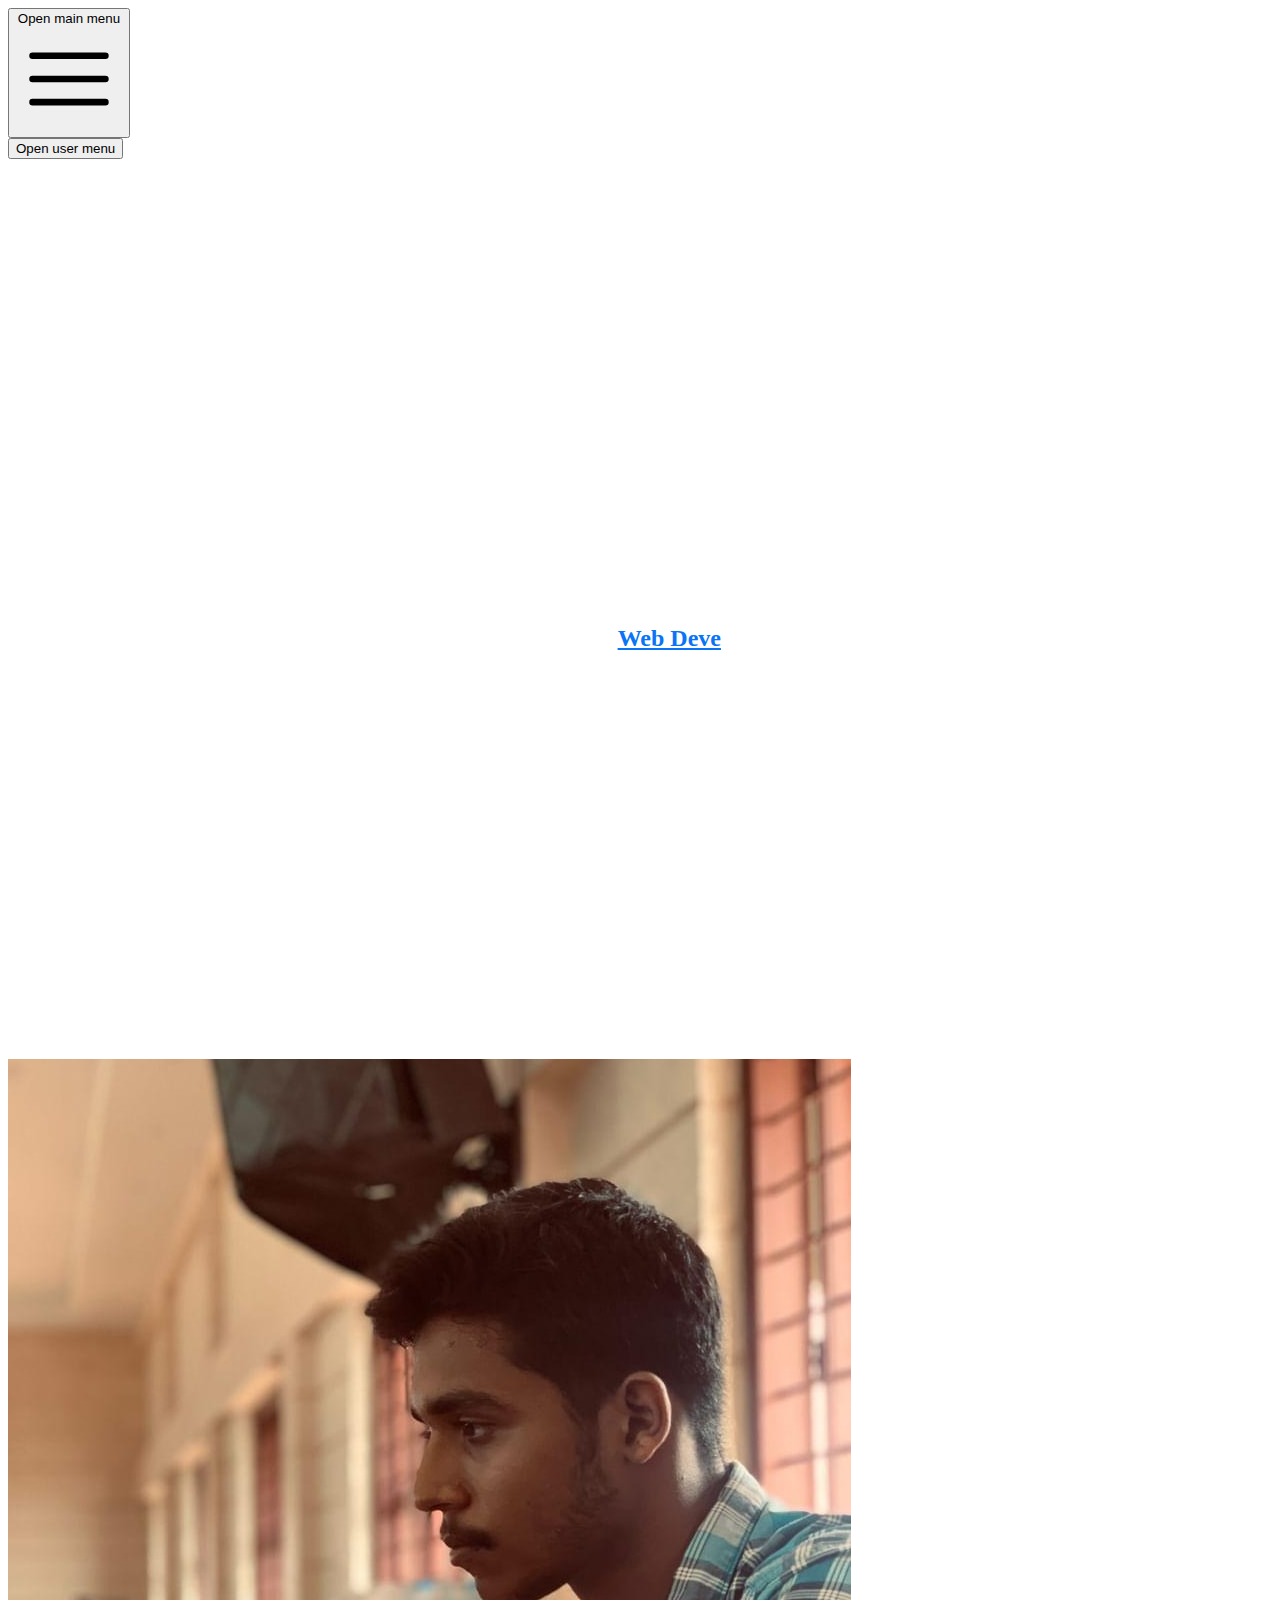
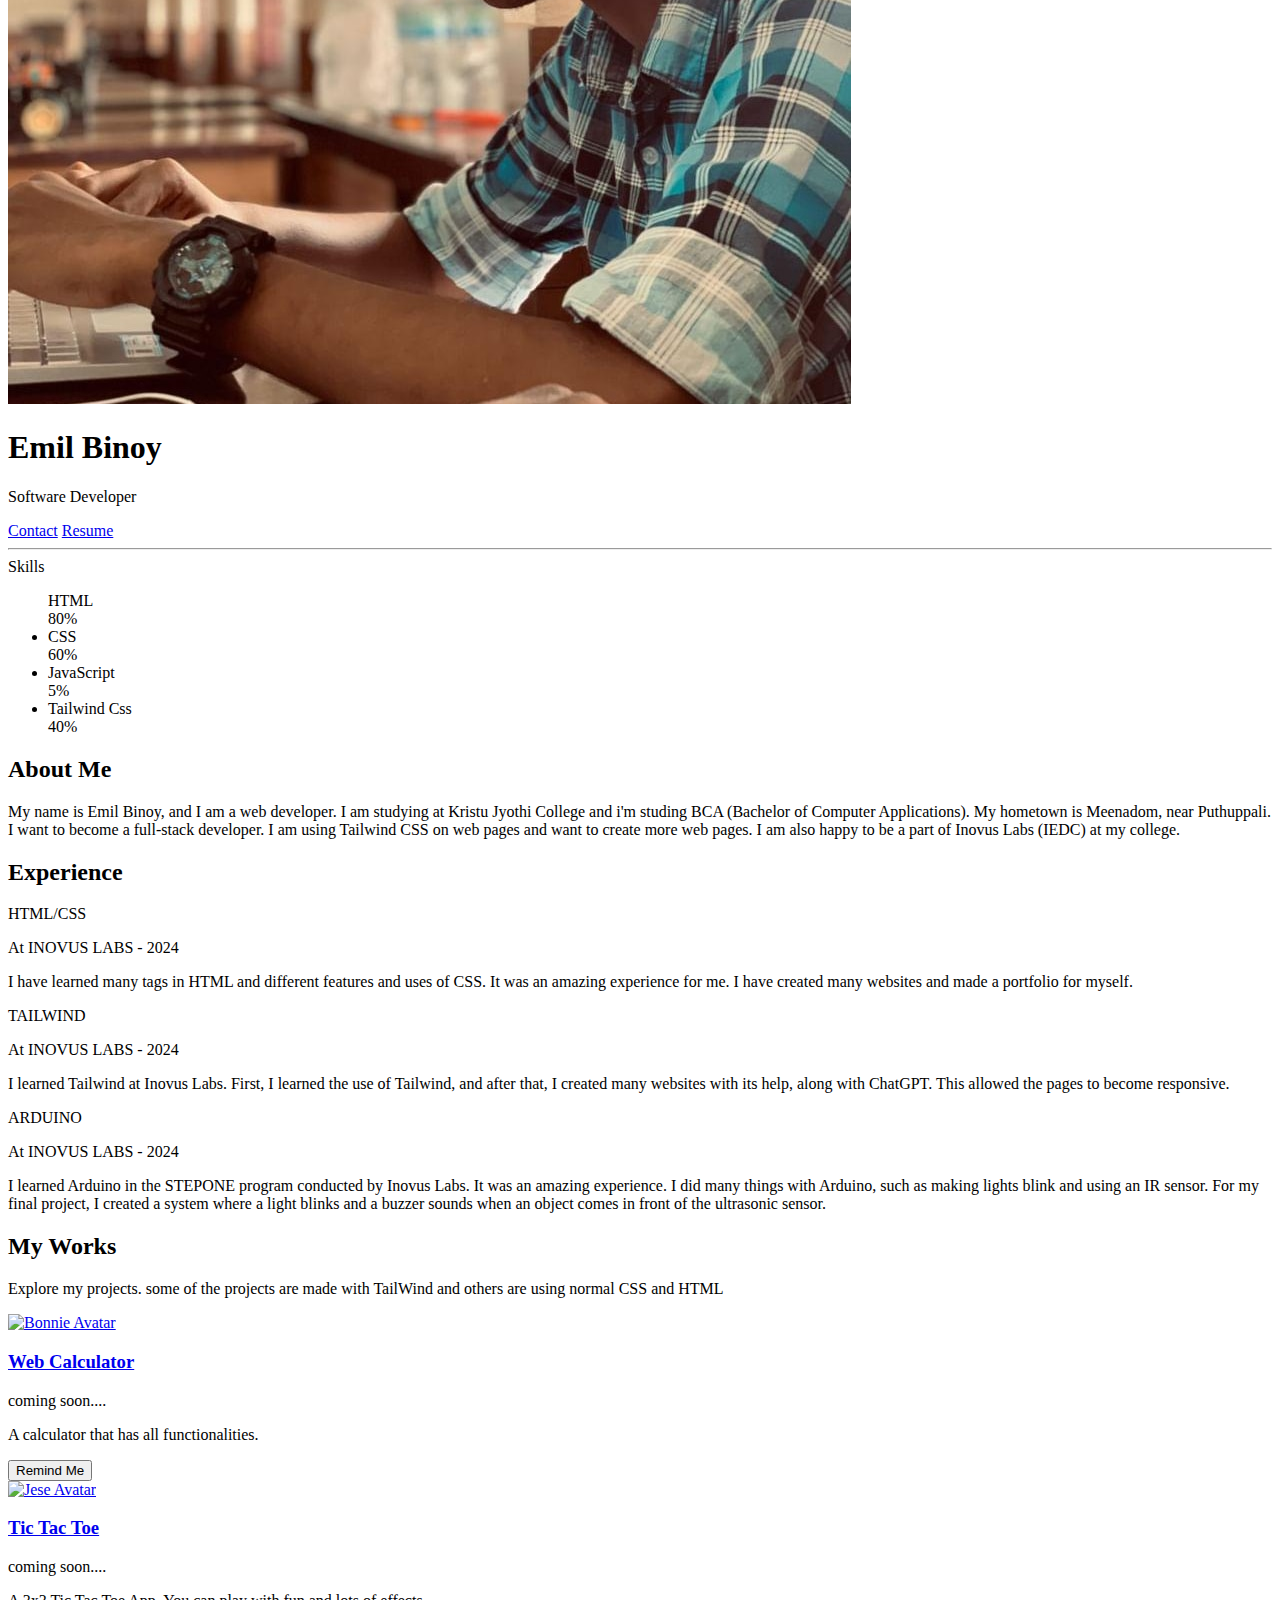
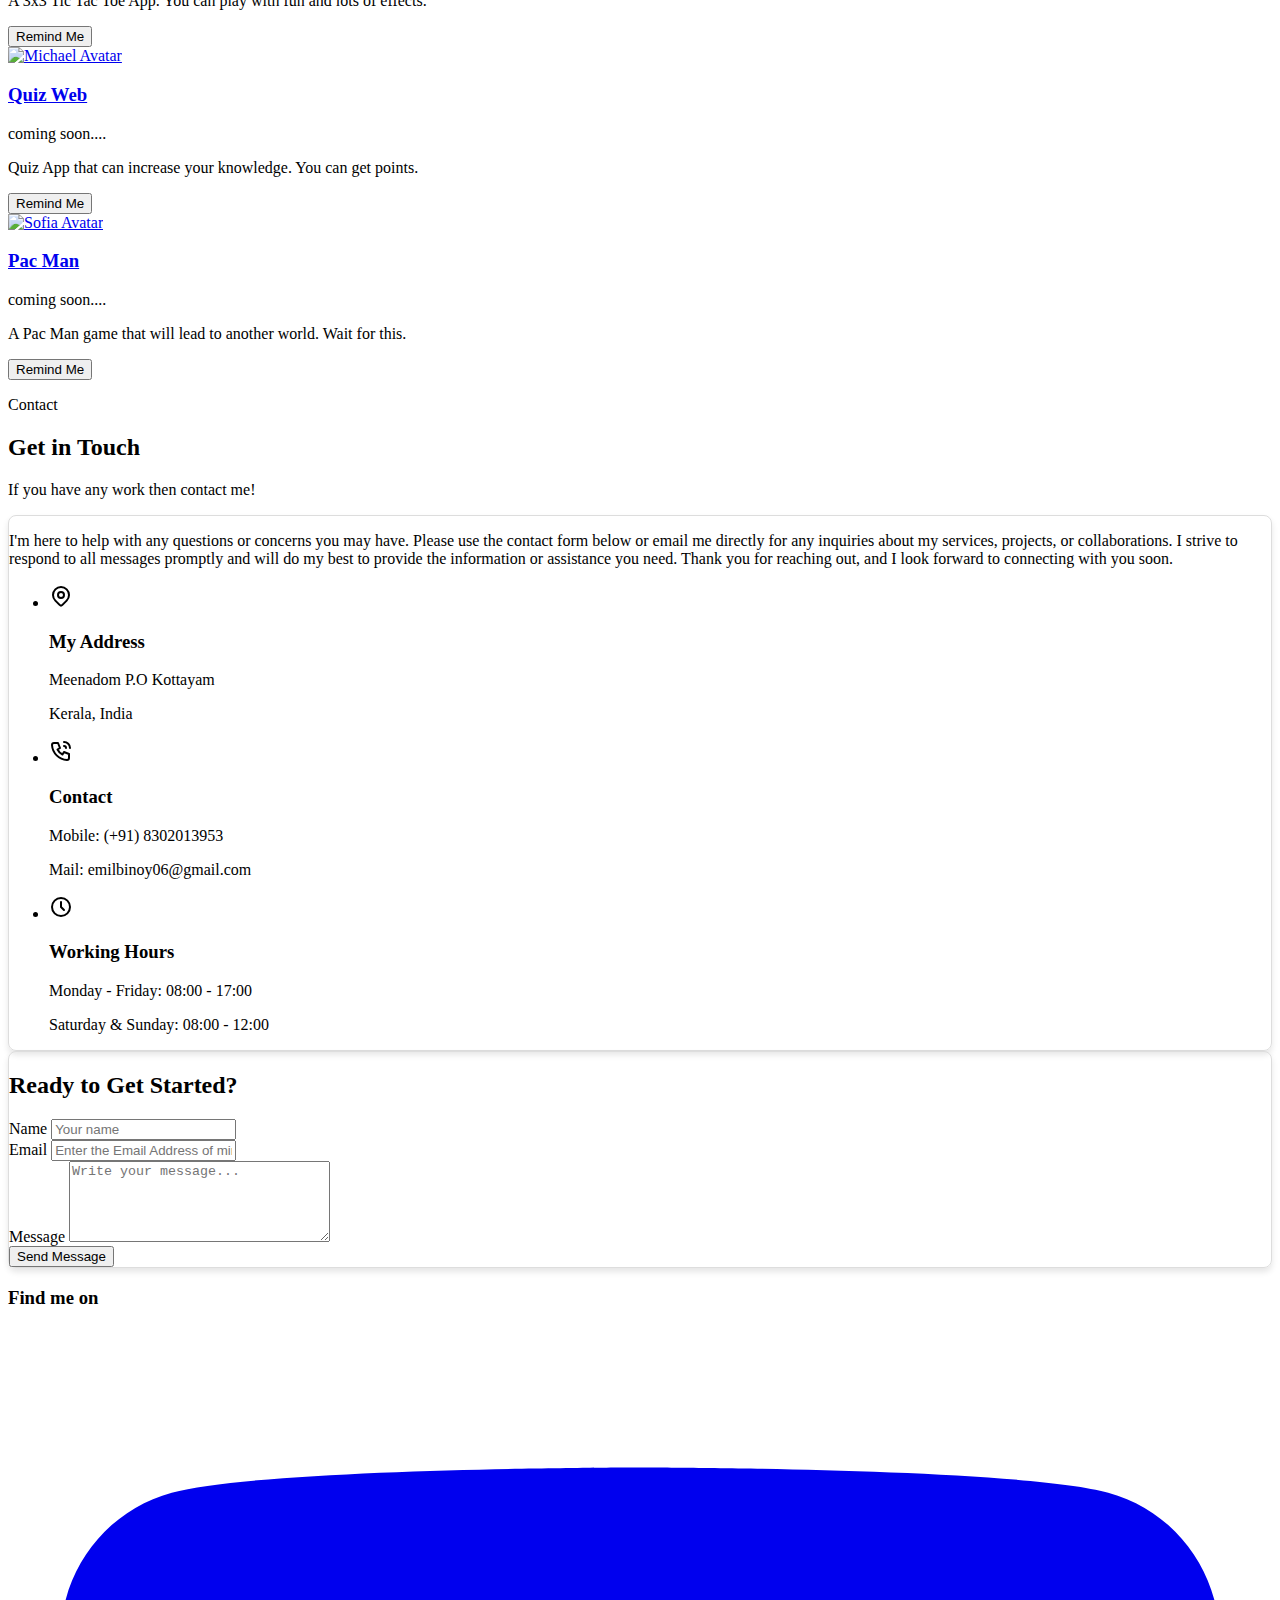
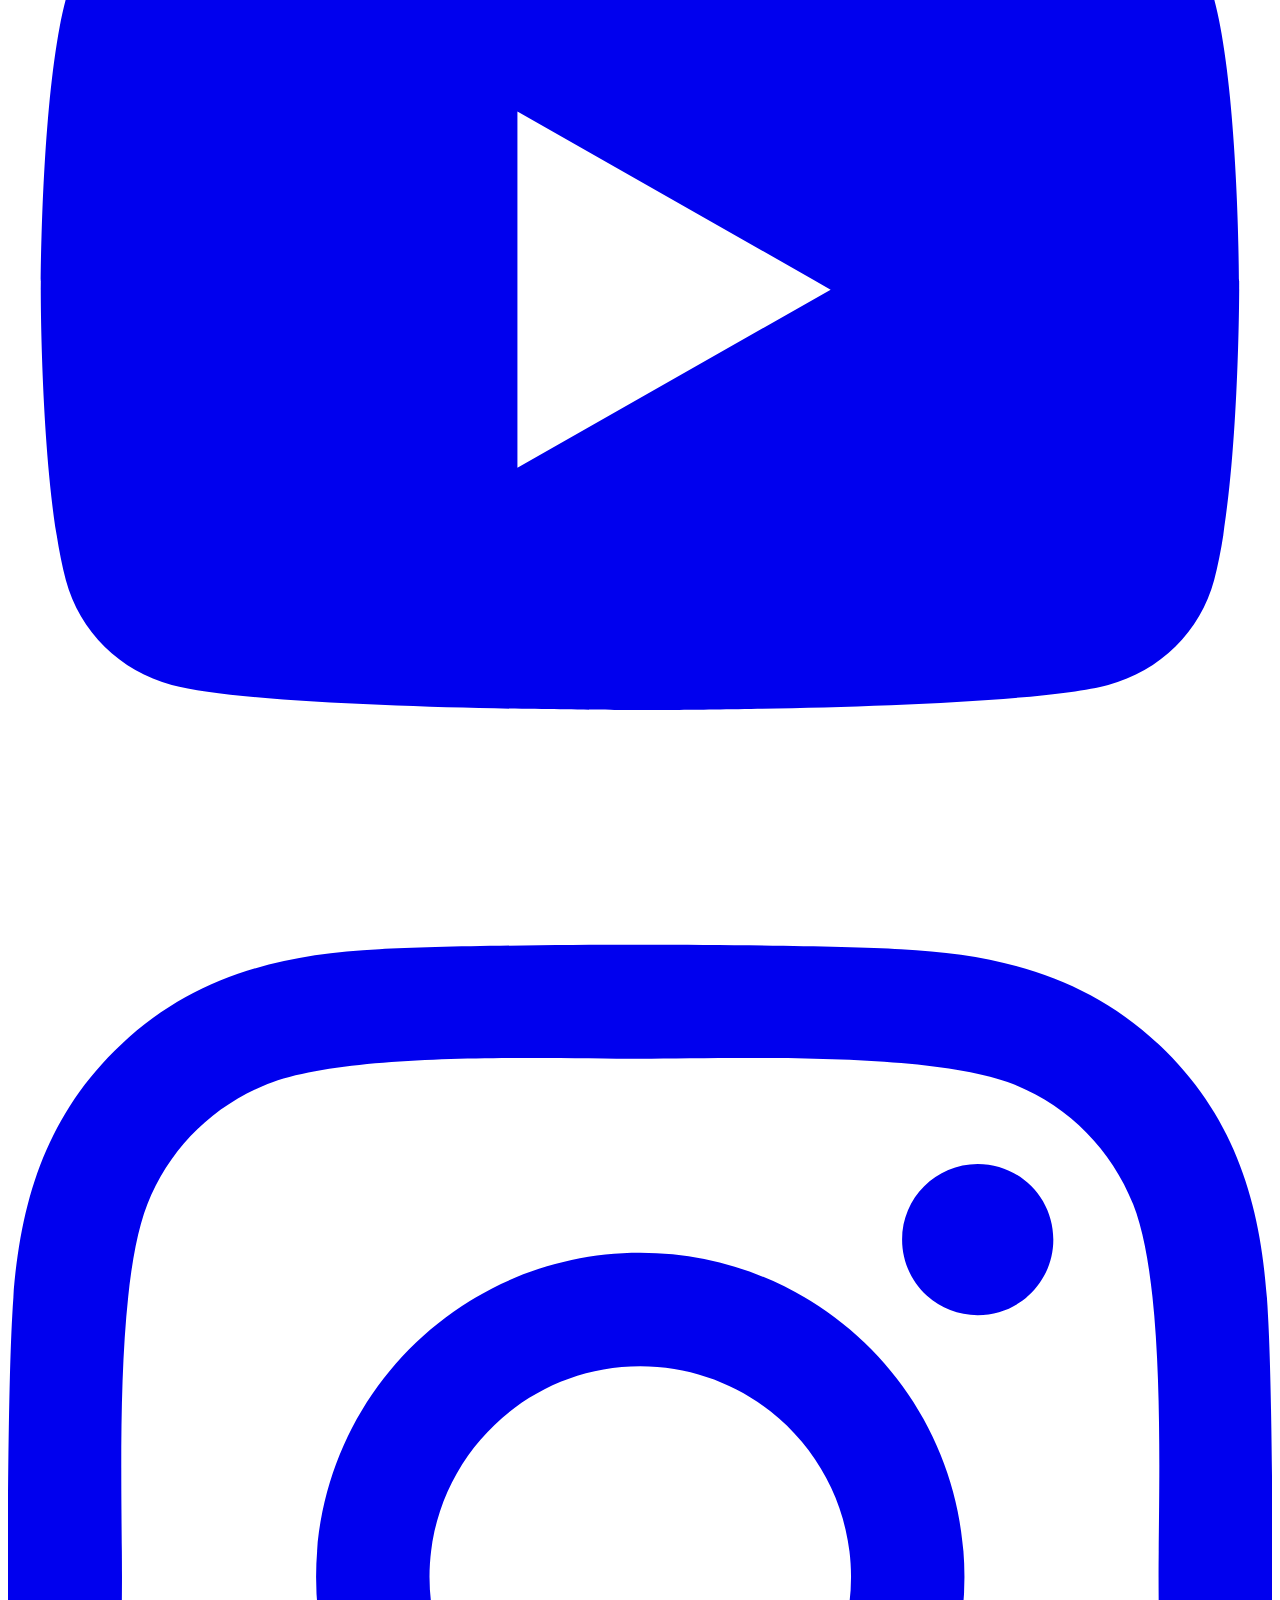
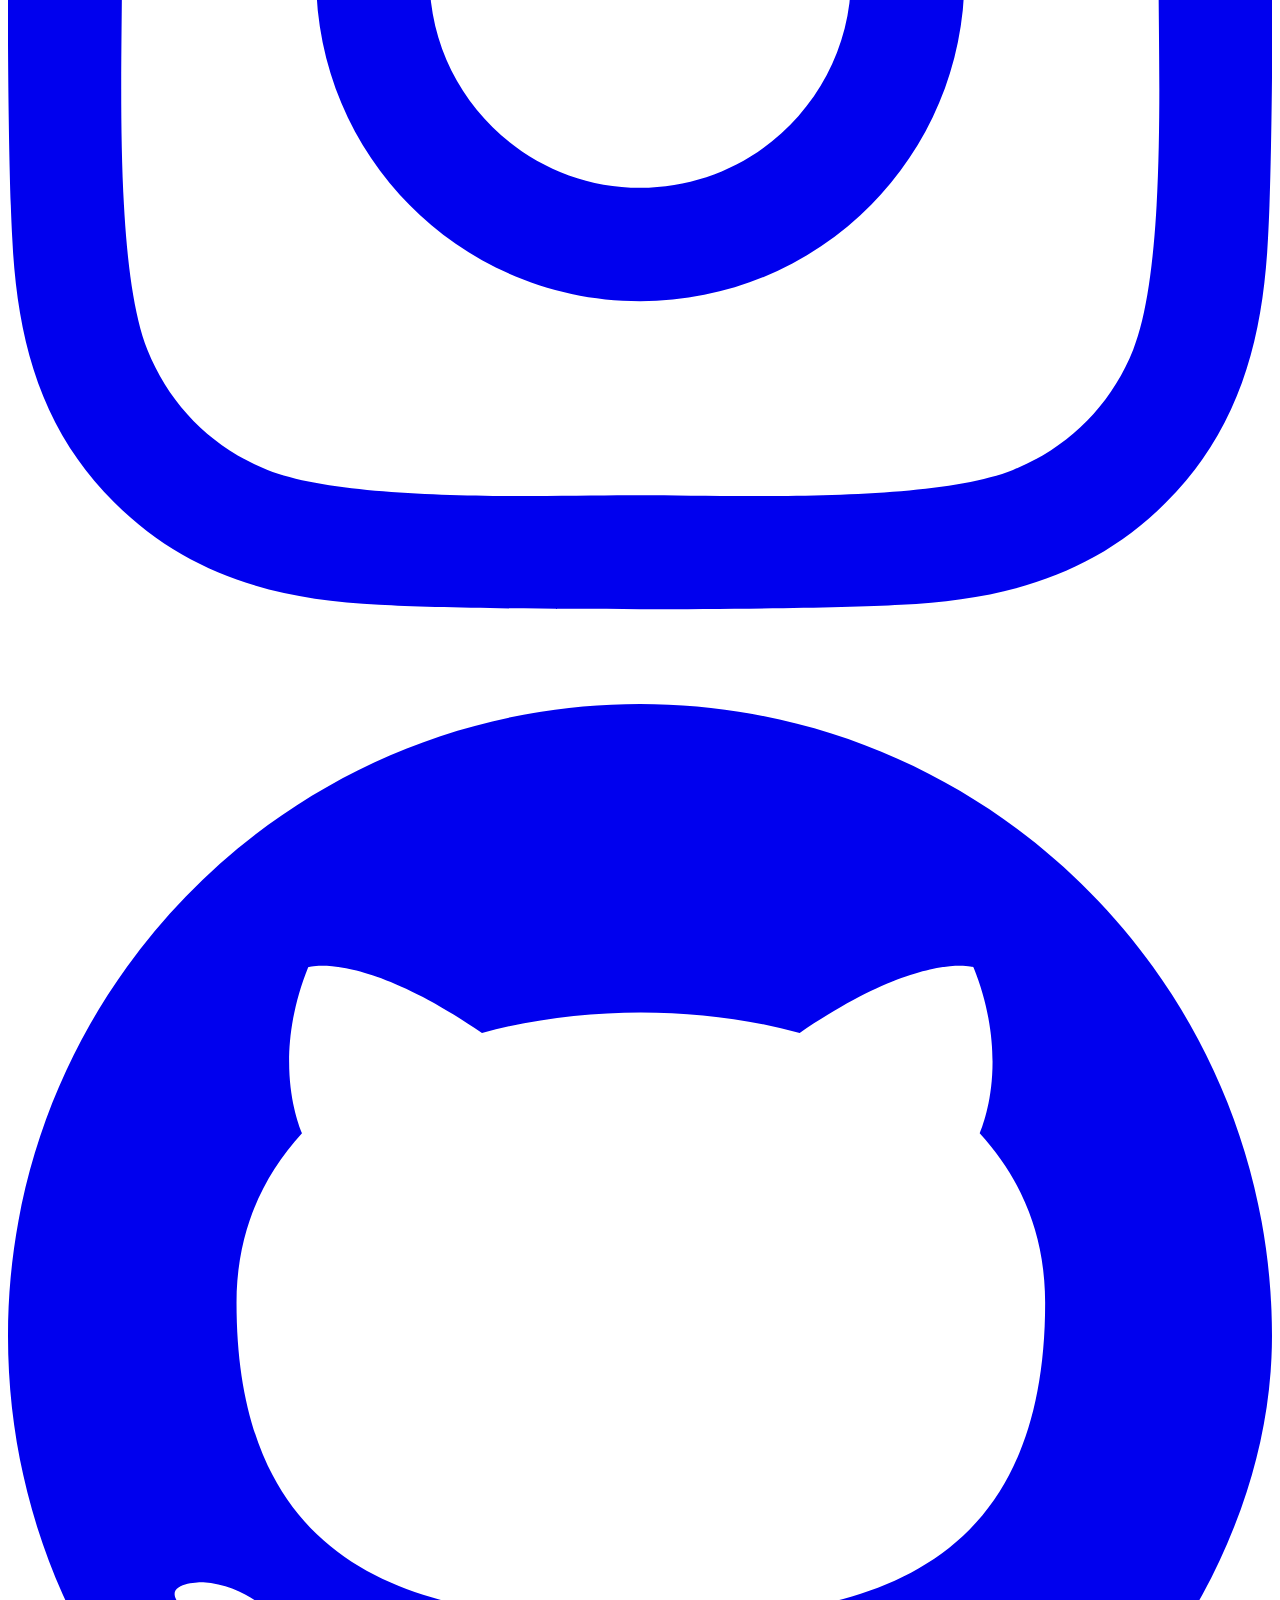
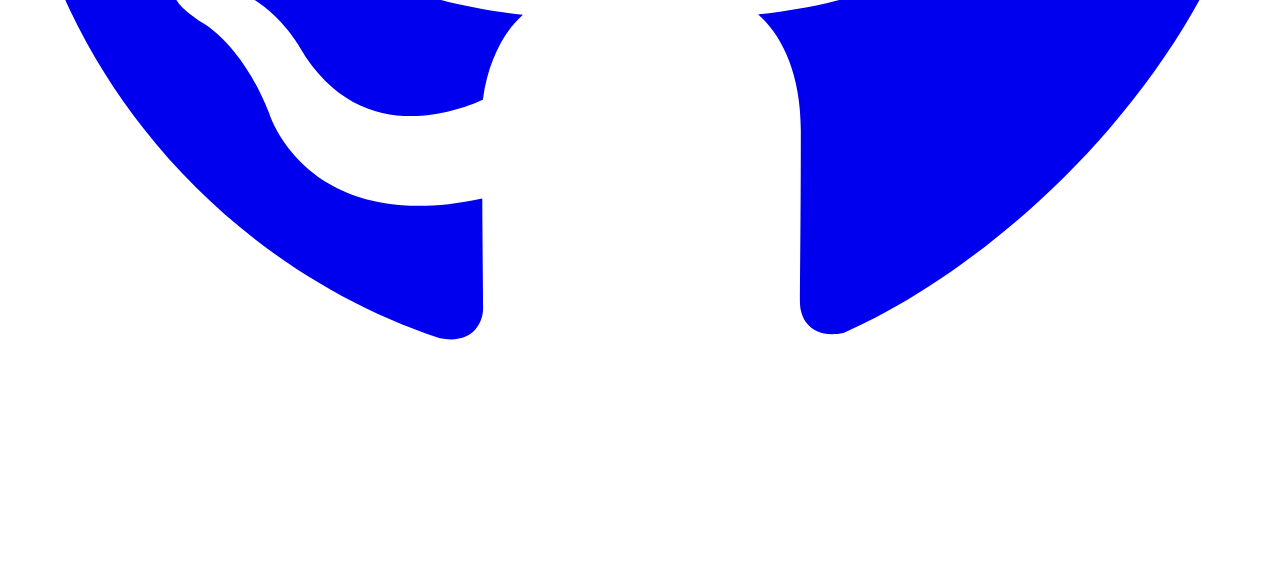
==== commit 39e5066d: "added loader" ====
--- a/index.html
+++ b/index.html
@@ -5,10 +5,16 @@
   <meta charset="UTF-8">
   <meta name="viewport" content="width=device-width, initial-scale=1.0">
   <link rel="stylesheet" href="portfoliyo.css">
+  <link href="https://cdn.jsdelivr.net/npm/tailwindcss@latest/dist/tailwind.min.css" rel="stylesheet">
   <script src="https://cdn.tailwindcss.com"></script>
 </head>
 <body class="bg-black-100">
-    <nav class="bg-gray-800 fixed top-0 left-0 w-full ">
+    <div id="loader">
+        <div class="spinner"></div>
+    </div>
+    <div id="content" style="display: none;">
+
+    <nav class="bg-gray-200 dark:bg-gray-800 fixed top-0 left-0 w-full ">
         <div class="mx-auto max-w-7xl px-2 sm:px-6 lg:px-8">
             <div class="relative flex h-16 items-center justify-between">
                 <div class="absolute inset-y-0 left-0 flex items-center sm:hidden">
@@ -42,15 +48,15 @@
                         <div class="hidden sm:ml-6 sm:block">
                             <div class="flex space-x-20 ">
                                 <!-- Current: "bg-gray-900 text-white", Default: "text-gray-300 hover:bg-gray-700 hover:text-white" -->
-                                <a href="#" class=" font-bold text-blue-300 text-2xl absolute top-4 left-0 ">EmilBinoy</a>
-
-                                <a href="#home" class="rounded-md navbar-link px-3 py-2 text-sm font-medium text-gray-300 hover:bg-gray-700 hover:text-white" aria-current="page p-4">Home
+                                <a href="#" class=" font-bold text-blue-500 dark:text-blue-300 text-2xl absolute top-4 left-0 ">EmilBinoy</a>
+
+                                <a href="#home" class="rounded-md navbar-link px-3 py-2 text-sm font-medium text-gray-700 dark:text-gray-300 hover:bg-gray-700 hover:text-white" aria-current="page p-4">Home
                                 </a>
-                                <a href="#about" class="rounded-md navbar-link px-3 py-2 text-sm font-medium text-gray-300 hover:bg-gray-700 hover:text-white p-4">About
-
-                                <a href="#work" class="rounded-md navbar-link px-3 py-2 text-sm font-medium text-gray-300 hover:bg-gray-700 hover:text-white p-4">work</a>
-
-                                <a href="#contact" class="rounded-md navbar-link px-3 py-2 text-sm font-medium text-gray-300 hover:bg-gray-700 hover:text-white ">contact</a>
+                                <a href="#about" class="rounded-md navbar-link px-3 py-2 text-sm font-medium text-gray-700 dark:text-gray-300 hover:bg-gray-700 hover:text-white p-4">About
+
+                                <a href="#work" class="rounded-md navbar-link px-3 py-2 text-sm font-medium text-gray-700 dark:text-gray-300 hover:bg-gray-700 hover:text-white p-4">work</a>
+
+                                <a href="#contact" class="rounded-md navbar-link px-3 py-2 text-sm font-medium text-gray-700 dark:text-gray-300 hover:bg-gray-700 hover:text-white ">contact</a>
 
                             </div>
                         </div>
@@ -95,387 +101,396 @@
         <div class="space-y-1 px-2 pb-3 pt-2">
         <!-- Current: "bg-gray-900 text-white", Default: "text-gray-300 hover:bg-gray-700 hover:text-white" -->
 
-        <a href="#home" class="block navbar-link rounded-md px-3 py-2 text-base font-medium text-gray-300" aria-current="page">Home</a>
-        <a href="#about" class="block navbar-link rounded-md px-3 py-2 text-base font-medium text-gray-300 hover:bg-gray-700 hover:text-white">About</a>
-        <a href="#work" class="block navbar-link rounded-md px-3 py-2 text-base font-medium text-gray-300 hover:bg-gray-700 hover:text-white">work</a>
-        <a href="#contact" class="block navbar-link rounded-md px-3 py-2 text-base font-medium text-gray-300 hover:bg-gray-700 hover:text-white">contact</a>
+        <a href="#home" class="block navbar-link rounded-md px-3 py-2 text-base font-medium text-gray-700 dark:text-gray-300" aria-current="page">Home</a>
+        <a href="#about" class="block navbar-link rounded-md px-3 py-2 text-base font-medium text-gray-700 dark:text-gray-300">About</a>
+        <a href="#work" class="block navbar-link rounded-md px-3 py-2 text-base font-medium text-gray-700 dark:text-gray-300">work</a>
+        <a href="#contact" class="block navbar-link rounded-md px-3 py-2 text-base font-medium text-gray-700 dark:text-gray-300">contact</a>
         </div>
     </div>
     </nav>
   
        <!-- parallax -->
 
-    <section class="parallax flex items-center justify-center text-white" id="home">
-        <h1 class="text-6xl font-bold">I'm Emil Binoy</h1>
+       <section class="parallax flex items-center justify-center text-white" id="home">
+        <div class="text-center">
+            <h1 class="text-7xl font-bold first">I'm Emil Binoy</h1>
+            <h2 class="text-4xl mt-4 font-bold second">
+                <span class="wrap">I'm a</span>
+                <a href="" class="typewrite" data-period="2000" data-type='[ "Web Developer", "Designer", "College Student"]'></a>
+            </h2>
+        </div>
     </section>
+    
 
    
     <!-- about  -->
     <section id="about">
-    <div>
-    
-
-    <div class="bg-gray-100" >
-    <div class="container mx-auto py-8">
-        <div class="grid grid-cols-4 sm:grid-cols-12 gap-6 px-4">
-            <div class="col-span-4 sm:col-span-3">
-                <div class="bg-white shadow rounded-lg p-6">
-                    <div class="flex flex-col items-center">
-                        <img src="WhatsApp Image 2024-08-12 at 2.57.43 PM.jpeg" class="w-32 h-32 bg-gray-300 rounded-full mb-4 shrink-0">
-
-                        </img>
-                        <h1 class="text-xl font-bold">Emil Binoy</h1>
-                            <p class="text-gray-700">Software Developer</p>
-                        <div class="mt-6 flex flex-wrap gap-4 justify-center">
-                            <a href="#contact" class="bg-blue-500 hover:bg-blue-600 text-white py-2 px-4 rounded">Contact</a>
-                            <a href="#" class="bg-gray-300 hover:bg-gray-400 text-gray-700 py-2 px-4 rounded">Resume</a>
-                        </div>
-                    </div>
-                    <hr class="my-6 border-t border-gray-300">
-                    <div class="flex flex-col">
-                        <span class="text-gray-700 uppercase font-bold tracking-wider mb-2">Skills</span>
-                        <ul>
-                            <li class="mb-2 skill">HTML</li>
+        <div class="bg-gray-100 bg-white dark:bg-gray-900" >
+        <div class="container mx-auto py-8">
+            <div class="grid grid-cols-4 sm:grid-cols-12 gap-6 px-4">
+                <div class="col-span-4 sm:col-span-3">
+                    <div class="bg-white shadow rounded-lg p-6 bg-white dark:bg-gray-900">
+                        <div class="flex flex-col items-center">
+                            <img src="WhatsApp Image 2024-08-12 at 2.57.43 PM.jpeg" class="w-32 h-32 bg-gray-300 rounded-full mb-4 shrink-0">
+
+                            </img>
+                            <h1 class="text-xl font-bold text-gray-900 dark:text-white">Emil Binoy</h1>
+                                <p class="text-gray-700">Software Developer</p>
+                            <div class="mt-6 flex flex-wrap gap-4 justify-center">
+                                <a href="#contact" class="bg-blue-500 hover:bg-blue-600 text-white py-2 px-4 rounded">Contact</a>
+                                <a href="#" class="bg-gray-300 hover:bg-gray-400 text-gray-700 py-2 px-4 rounded">Resume</a>
+                            </div>
+                        </div>
+                        <hr class="my-6 border-t border-gray-300">
+                        <div class="flex flex-col">
+                            <span class="text-gray-700 dark:text-blue-500 uppercase font-bold tracking-wider mb-2">Skills</span>
+                            <ul>
+                                <li class="mb-2 skill dark:text-white">HTML</li>
+                                <div class="relative pt-1">
+                                <div class="flex mb-2 items-center justify-between">
+                                    <div class="text-xs font-semibold inline-block py-1 px-2 rounded-full text-blue-600 bg-blue-200 uppercase last:mr-0 mr-1">
+                                        80%
+                                    </div>
+                                </div>
+                                <div class="flex">
+                                    <div class="w-full bg-blue-200 rounded-full">
+                                        <div class="h-2 rounded-full bg-blue-600" style="width: 80%;"></div>
+                                    </div>
+                                </div>
+                            </div>
+                            
+                                <li class="mb-2">CSS</li>
+                                <div class="relative pt-1">
+                                <div class="flex mb-2 items-center justify-between">
+                                    <div class="text-xs font-semibold inline-block py-1 px-2 rounded-full text-blue-600 bg-blue-200 uppercase last:mr-0 mr-1">
+                                        60%
+                                    </div>
+                                </div>
+                                <div class="flex">
+                                    <div class="w-full bg-blue-200 rounded-full">
+                                        <div class="h-2 rounded-full bg-blue-600" style="width: 60%;"></div>
+                                    </div>
+                                </div>
+                            </div>
+                                
+                                <li class="mb-2">JavaScript</li>
+                                <div class="relative pt-1">
+                                <div class="flex mb-2 items-center justify-between">
+                                    <div class="text-xs font-semibold inline-block py-1 px-2 rounded-full text-blue-600 bg-blue-200 uppercase last:mr-0 mr-1">
+                                        5%
+                                    </div>
+                                </div>
+                                <div class="flex">
+                                    <div class="w-full bg-blue-200 rounded-full">
+                                        <div class="h-2 rounded-full bg-blue-600" style="width: 5%;"></div>
+                                    </div>
+                                </div>
+                            </div>
+                            <li class="mb-2">Tailwind Css</li>
                             <div class="relative pt-1">
-                              <div class="flex mb-2 items-center justify-between">
-                                  <div class="text-xs font-semibold inline-block py-1 px-2 rounded-full text-blue-600 bg-blue-200 uppercase last:mr-0 mr-1">
-                                      80%
-                                  </div>
-                              </div>
-                              <div class="flex">
-                                  <div class="w-full bg-blue-200 rounded-full">
-                                      <div class="h-2 rounded-full bg-blue-600" style="width: 80%;"></div>
-                                  </div>
-                              </div>
-                          </div>
-                          
-                            <li class="mb-2">CSS</li>
-                            <div class="relative pt-1">
-                              <div class="flex mb-2 items-center justify-between">
-                                  <div class="text-xs font-semibold inline-block py-1 px-2 rounded-full text-blue-600 bg-blue-200 uppercase last:mr-0 mr-1">
-                                      60%
-                                  </div>
-                              </div>
-                              <div class="flex">
-                                  <div class="w-full bg-blue-200 rounded-full">
-                                      <div class="h-2 rounded-full bg-blue-600" style="width: 60%;"></div>
-                                  </div>
-                              </div>
-                          </div>
-                            
-                            <li class="mb-2">JavaScript</li>
-                            <div class="relative pt-1">
-                              <div class="flex mb-2 items-center justify-between">
-                                  <div class="text-xs font-semibold inline-block py-1 px-2 rounded-full text-blue-600 bg-blue-200 uppercase last:mr-0 mr-1">
-                                      5%
-                                  </div>
-                              </div>
-                              <div class="flex">
-                                  <div class="w-full bg-blue-200 rounded-full">
-                                      <div class="h-2 rounded-full bg-blue-600" style="width: 5%;"></div>
-                                  </div>
-                              </div>
-                          </div>
-                          <li class="mb-2">Tailwind Css</li>
-                          <div class="relative pt-1">
-                            <div class="flex mb-2 items-center justify-between">
-                                <div class="text-xs font-semibold inline-block py-1 px-2 rounded-full text-blue-600 bg-blue-200 uppercase last:mr-0 mr-1">
-                                    40%
-                                </div>
-                            </div>
-                            <div class="flex">
-                                <div class="w-full bg-blue-200 rounded-full">
-                                    <div class="h-2 rounded-full bg-blue-600" style="width: 40%;"></div>
-                                </div>
-                            </div>
-                        </div>
-                        </ul>
+                                <div class="flex mb-2 items-center justify-between">
+                                    <div class="text-xs font-semibold inline-block py-1 px-2 rounded-full text-blue-600 bg-blue-200 uppercase last:mr-0 mr-1">
+                                        40%
+                                    </div>
+                                </div>
+                                <div class="flex">
+                                    <div class="w-full bg-blue-200 rounded-full">
+                                        <div class="h-2 rounded-full bg-blue-600" style="width: 40%;"></div>
+                                    </div>
+                                </div>
+                            </div>
+                            </ul>
+                        </div>
+                    </div>
+                </div>
+                <div class="col-span-4 sm:col-span-9">
+                    <div class="bg-white shadow rounded-lg p-6 bg-white dark:bg-gray-900">
+                        <h2 class="text-xl font-bold mb-4 text-gray-900 dark:text-white">About Me</h2>
+                        <p class="text-gray-700 dark:text-gray-400">My name is Emil Binoy, and I am a web developer. I am studying at Kristu Jyothi College and i'm studing BCA (Bachelor of Computer Applications).
+                             My hometown is Meenadom, near Puthuppali. I want to become a full-stack developer. I am using Tailwind CSS on web pages and want to create more web pages.
+                             I am also happy to be a part of Inovus Labs (IEDC) at my college.
+
+
+
+                        </p>                   
+                    </div>
+            
+                <!-- servieces  -->
+        
+                <div class="col-span-4 sm:col-span-9 mt-10">
+                    <div class="bg-white shadow rounded-lg p-6 bg-white dark:bg-gray-900">
+                        <h2 class="text-xl font-bold mt-6 mb-4 text-gray-900 dark:text-white">Experience</h2>
+                            <div class="mb-6">
+                                <div class="flex justify-between flex-wrap gap-2 w-full">
+                                    <span class="text-gray-700 dark:text-blue-400 font-bold ">HTML/CSS</span>
+                                    <p>
+                                        <span class="text-gray-700 dark:text-gray-300 mr-2">At <span  class="text-blue-600">INOVUS LABS</span></span> 
+                                        <span class="text-gray-700 dark:text-gray-300">- 2024</span>
+                                    </p>
+                                </div>
+                                    <p class="mt-2 dark:text-gray-400">
+                                        I have learned many tags in HTML and different features and uses of CSS. It was an amazing experience for me.
+                                        I have created many websites and made a portfolio for myself.
+                                    </p>
+                            </div>
+                            <div class="mb-6">
+                                <div class="flex justify-between flex-wrap gap-2 w-full">
+                                    <span class="text-gray-700 font-bold dark:text-blue-400">TAILWIND</span>
+                                    <p>
+                                            <span class="text-gray-700 dark:text-gray-300 mr-2">At <span  class="text-blue-600">INOVUS LABS</span></span>
+                                            <span class="text-gray-700 dark:text-gray-300">- 2024</span>
+                                    </p>
+                                </div>
+                                    <p class="mt-2 dark:text-gray-400">
+                                        I learned Tailwind at Inovus Labs. First, I learned the use of Tailwind, and after that, I created many websites with its help,
+                                        along with ChatGPT. This allowed the pages to become responsive.
+                                    </p>
+                            </div>
+                            <div class="mb-6">
+                                <div class="flex justify-between flex-wrap gap-2 w-full">
+                                    <span class="text-gray-700 font-bold dark:text-blue-400">ARDUINO</span>
+                                    <p>
+                                                <span class="text-gray-700 dark:text-gray-300 mr-2">At <span  class="text-blue-600">INOVUS LABS</span></span> 
+                                                <span class="text-gray-700 dark:text-gray-300">- 2024</span>
+                                    </p>
+                                </div>
+                                <p class="mt-2 dark:text-gray-400">
+                                    I learned Arduino in the STEPONE program conducted by Inovus Labs. It was an amazing experience. I did many things with Arduino,
+                                    such as making lights blink and using an IR sensor. For my final project, 
+                                    I created a system where a light blinks and a buzzer sounds when an object comes in front of the ultrasonic sensor.
+                                </p>
+                            </div>
+                        </div>
                     </div>
                 </div>
             </div>
-            <div class="col-span-4 sm:col-span-9">
-                <div class="bg-white shadow rounded-lg p-6">
-                    <h2 class="text-xl font-bold mb-4">About Me</h2>
-                    <p class="text-gray-700">My name is Emil Binoy and iam a Web Developer. Iam studing at kristhu jyothi college and iam studing BCA (Batchuler of Cumputer Application).
-                      My home town was meenadom nearby puthuppali. I want to become a FullStack developer. Iam using tailwind CSS in Web pages. I want to create
-                      more web pages. And iam happy becuse iam a part of inovus labs (IEDC) in my college
-
+    </section>
+
+          <!-- work  -->
+
+    <section id="work" class="bg-white dark:bg-gray-900">
+        <div class="py-8 px-4 mx-auto max-w-screen-xl lg:py-16 lg:px-6 ">
+            <div class="mx-auto max-w-screen-sm text-center mb-8 lg:mb-16">
+                <h2 class="mb-4 text-4xl tracking-tight font-extrabold text-gray-900 dark:text-white">My Works</h2>
+                <p class="font-light text-gray-500 lg:mb-16 sm:text-xl dark:text-gray-400">Explore my projects. some of the projects are made with TailWind and others are using normal CSS and HTML</p>
+            </div> 
+            <div class="grid gap-8 mb-6 lg:mb-16 md:grid-cols-2 lg:grid-cols-4 text-center md:text-left">
+                <!-- First Item -->
+                <div class="flex flex-col items-center bg-gray-50 rounded-lg shadow sm:flex dark:bg-gray-800 dark:border-gray-700">
+                  <a href="#">
+                    <div class="relative overflow-hidden rounded-lg">
+                      <img class="w-60 h-auto object-cover transition-transform duration-300 ease-in-out transform hover:scale-110" 
+                           src="https://static.vecteezy.com/system/resources/previews/002/619/911/original/calculator-finance-sign-in-blue-background-vector.jpg" 
+                           alt="Bonnie Avatar">
+                    </div>
+                  </a>
+                  <div class="p-5">
+                    <h3 class="text-xl font-bold tracking-tight text-gray-900 dark:text-white">
+                      <a href="#">Web Calculator</a>
+                    </h3>
+                    <span class="text-blue-500 dark:text-gray-400">coming soon....</span>
+                    <p class="mt-3 mb-4 font-light text-gray-500 dark:text-gray-400">A calculator that has all functionalities.</p>
+                    <button class="bg-blue-500 text-white font-semibold py-2 px-4 rounded-lg hover:bg-blue-600 focus:outline-none focus:ring-2 focus:ring-blue-500 focus:ring-opacity-50">
+                      Remind Me
+                    </button>
+                  </div>
+                </div>
+              
+                <!-- Second Item -->
+                <div class="flex flex-col items-center bg-gray-50 rounded-lg shadow sm:flex dark:bg-gray-800 dark:border-gray-700">
+                  <a href="#">
+                    <div class="relative overflow-hidden rounded-lg">
+                      <img class="w-60 h-auto object-cover transition-transform duration-300 ease-in-out transform hover:scale-110" 
+                           src="https://cdn-icons-png.flaticon.com/512/2911/2911080.png" 
+                           alt="Jese Avatar">
+                    </div>
+                  </a>
+                  <div class="p-5">
+                    <h3 class="text-xl font-bold tracking-tight text-gray-900 dark:text-white">
+                      <a href="#">Tic Tac Toe</a>
+                    </h3>
+                    <span class="text-blue-500 dark:text-gray-400">coming soon....</span>
+                    <p class="mt-3 mb-4 font-light text-gray-500 dark:text-gray-400">A 3x3 Tic Tac Toe App. You can play with fun and lots of effects.</p>
+                    <button class="bg-blue-500 text-white font-semibold py-2 px-4 rounded-lg hover:bg-blue-600 focus:outline-none focus:ring-2 focus:ring-blue-500 focus:ring-opacity-50">
+                      Remind Me
+                    </button>
+                  </div>
+                </div>
+              
+                <!-- Third Item -->
+                <div class="flex flex-col items-center bg-gray-50 rounded-lg shadow sm:flex dark:bg-gray-800 dark:border-gray-700">
+                  <a href="#">
+                    <div class="relative overflow-hidden rounded-lg">
+                      <img class="w-60 h-auto object-cover transition-transform duration-300 ease-in-out transform hover:scale-110" 
+                           src="https://thumbs.dreamstime.com/b/historical-quiz-smartphone-interface-vector-template-mobile-app-page-black-design-layout-history-test-screen-flat-ui-180304914.jpg" 
+                           alt="Michael Avatar">
+                    </div>
+                  </a>
+                  <div class="p-5">
+                    <h3 class="text-xl font-bold tracking-tight text-gray-900 dark:text-white">
+                      <a href="#">Quiz Web</a>
+                    </h3>
+                    <span class="text-blue-500 dark:text-gray-400">coming soon....</span>
+                    <p class="mt-3 mb-4 font-light text-gray-500 dark:text-gray-400">Quiz App that can increase your knowledge. You can get points.</p>
+                    <button class="bg-blue-500 text-white font-semibold py-2 px-4 rounded-lg hover:bg-blue-600 focus:outline-none focus:ring-2 focus:ring-blue-500 focus:ring-opacity-50">
+                      Remind Me
+                    </button>
+                  </div>
+                </div>
+              
+                <!-- Fourth Item -->
+                <div class="flex flex-col items-center bg-gray-50 rounded-lg shadow sm:flex dark:bg-gray-800 dark:border-gray-700">
+                  <a href="#">
+                    <div class="relative overflow-hidden rounded-lg">
+                      <img class="w-60 h-auto object-cover transition-transform duration-300 ease-in-out transform hover:scale-110" 
+                           src="https://i.pinimg.com/736x/8d/b2/1c/8db21ccf2a5bcdc0abaf017499d66c6c.jpg" 
+                           alt="Sofia Avatar">
+                    </div>
+                  </a>
+                  <div class="p-5">
+                    <h3 class="text-xl font-bold tracking-tight text-gray-900 dark:text-white">
+                      <a href="#">Pac Man</a>
+                    </h3>
+                    <span class="text-blue-500 dark:text-gray-400">coming soon....</span>
+                    <p class="mt-3 mb-4 font-light text-gray-500 dark:text-gray-400">A Pac Man game that will lead to another world. Wait for this.</p>
+                    <button class="bg-blue-500 text-white font-semibold py-2 px-4 rounded-lg hover:bg-blue-600 focus:outline-none focus:ring-2 focus:ring-blue-500 focus:ring-opacity-50">
+                      Remind Me
+                    </button>
+                  </div>
+                </div>
+              </div>
+                
+                
+     </section>
+
+<!-- contact -->
+    <section class="bg-white dark:bg-gray-900" id="contact">
+        <div class="mx-auto max-w-7xl px-4 py-16 sm:px-6 lg:px-8 lg:py-20">
+            <div class="mb-4">
+                <div class="mb-6 max-w-3xl text-center sm:text-center md:mx-auto md:mb-12">
+                    <p class="text-base font-semibold uppercase tracking-wide text-blue-600 dark:text-blue-200">
+                        Contact
                     </p>
-
-                   
-
-
-
-                    
+                    <h2
+                        class="font-heading mb-4 font-bold tracking-tight text-gray-900 dark:text-white text-3xl sm:text-5xl">
+                        Get in Touch
+                    </h2>
+                    <p class="mx-auto mt-4 max-w-3xl text-xl text-gray-600 dark:text-slate-400">If you have any work then contact me!
+                    </p>
+                </div>
             </div>
-        
-              <!-- servieces  -->
-     
-  <div class="col-span-4 sm:col-span-9 mt-10">
-    <div class="bg-white shadow rounded-lg p-6">
-            <h2 class="text-xl font-bold mt-6 mb-4">Experience</h2>
-                      <div class="mb-6">
-                          <div class="flex justify-between flex-wrap gap-2 w-full">
-                              <span class="text-gray-700 font-bold">HTML and CSS</span>
-                              <p>
-                                  <span class="text-gray-700 mr-2">At <span  class="text-blue-600">INOVUS LABS</span></span> 
-                                  <span class="text-gray-700">- 2024</span>
-                              </p>
-                          </div>
-                          <p class="mt-2">
-                              I was learned many tags in html and i learned different type features and uses of CSS
-                               it was an amazing experience for me. I do many of websites and i made a portfolio for me.
-                          </p>
-                      </div>
-                      <div class="mb-6">
-                          <div class="flex justify-between flex-wrap gap-2 w-full">
-                              <span class="text-gray-700 font-bold">TailWind</span>
-                              <p>
-                                  <span class="text-gray-700 mr-2">At <span  class="text-blue-600">INOVUS LABS</span></span>
-                                  <span class="text-gray-700">- 2024</span>
-                              </p>
-                          </div>
-                          <p class="mt-2">
-                              I learned TailWind in inovus labs. First i learned what is the use of  TailWind after
-                              that i do many of websites with help of TailWind and Chatgpt also that the pages become responive web pages
-                          </p>
-                      </div>
-                      <div class="mb-6">
-                          <div class="flex justify-between flex-wrap gap-2 w-full">
-                              <span class="text-gray-700 font-bold">Arduino</span>
-                              <p>
-                                <span class="text-gray-700 mr-2">At <span  class="text-blue-600">INOVUS LABS</span></span> 
-                                <span class="text-gray-700">- 2024</span>
-                              </p>
-                          </div>
-                          <p class="mt-2">
-                              I learned Arduino in STEPONE program contected by inovus labs. That was an amazing experience. 
-                              I do many thins with arduino example; light blinking and with IR sensor at the last i do a project 
-                              with Arduiono when any object comes front of the super sonic sencor the light will blink and the buzzer
-                              will make sound.
-                          </p>
-                      </div>
-                  </div>
-                </div>
-
+            
+            <!-- About Me Section -->
+            <div class="section-card p-6 md:p-12">
+                
+                <p class="text-lg text-gray-600 dark:text-slate-400">
+                    I'm here to help with any questions or concerns you may have. Please use the contact form below or email me directly for any inquiries about my services,
+                     projects, or collaborations. I strive to respond to all messages promptly and will do my best to provide the information or assistance you need.
+                     Thank you for reaching out, and I look forward to connecting with you soon.
+                </p>
+                <ul class="mt-6 space-y-4">
+                    <li class="flex items-start">
+                        <div class="flex h-10 w-10 items-center justify-center rounded bg-blue-900 text-gray-50">
+                            <svg xmlns="http://www.w3.org/2000/svg" width="24" height="24" viewBox="0 0 24 24" fill="none" stroke="currentColor" stroke-width="2" stroke-linecap="round" stroke-linejoin="round" class="h-6 w-6">
+                                <path d="M9 11a3 3 0 1 0 6 0a3 3 0 0 0 -6 0"></path>
+                                <path d="M17.657 16.657l-4.243 4.243a2 2 0 0 1 -2.827 0l-4.244 -4.243a8 8 0 1 1 11.314 0z"></path>
+                            </svg>
+                        </div>
+                        <div class="ml-4">
+                            <h3 class="text-lg font-medium leading-6 text-gray-900 dark:text-white">My Address</h3>
+                            <p class="text-gray-600 dark:text-slate-400">Meenadom P.O Kottayam</p>
+                            <p class="text-gray-600 dark:text-slate-400">Kerala, India</p>
+                        </div>
+                    </li>
+                    <li class="flex items-start">
+                        <div class="flex h-10 w-10 items-center justify-center rounded bg-blue-900 text-gray-50">
+                            <svg xmlns="http://www.w3.org/2000/svg" width="24" height="24" viewBox="0 0 24 24" fill="none" stroke="currentColor" stroke-width="2" stroke-linecap="round" stroke-linejoin="round" class="h-6 w-6">
+                                <path d="M5 4h4l2 5l-2.5 1.5a11 11 0 0 0 5 5l1.5 -2.5l5 2v4a2 2 0 0 1 -2 2a16 16 0 0 1 -15 -15a2 2 0 0 1 2 -2"></path>
+                                <path d="M15 7a2 2 0 0 1 2 2"></path>
+                                <path d="M15 3a6 6 0 0 1 6 6"></path>
+                            </svg>
+                        </div>
+                        <div class="ml-4">
+                            <h3 class="text-lg font-medium leading-6 text-gray-900 dark:text-white">Contact</h3>
+                            <p class="text-gray-600 dark:text-slate-400">Mobile: (+91) 8302013953</p>
+                            <p class="text-gray-600 dark:text-slate-400">Mail: emilbinoy06@gmail.com</p>
+                        </div>
+                    </li>
+                    <li class="flex items-start">
+                        <div class="flex h-10 w-10 items-center justify-center rounded bg-blue-900 text-gray-50">
+                            <svg xmlns="http://www.w3.org/2000/svg" width="24" height="24" viewBox="0 0 24 24" fill="none" stroke="currentColor" stroke-width="2" stroke-linecap="round" stroke-linejoin="round" class="h-6 w-6">
+                                <path d="M3 12a9 9 0 1 0 18 0a9 9 0 0 0 -18 0"></path>
+                                <path d="M12 7v5l3 3"></path>
+                            </svg>
+                        </div>
+                        <div class="ml-4">
+                            <h3 class="text-lg font-medium leading-6 text-gray-900 dark:text-white">Working Hours</h3>
+                            <p class="text-gray-600 dark:text-slate-400">Monday - Friday: 08:00 - 17:00</p>
+                            <p class="text-gray-600 dark:text-slate-400">Saturday & Sunday: 08:00 - 12:00</p>
+                        </div>
+                    </li>
+                </ul>
+            </div>
+            
+            <div class="section-card p-5 md:p-12" id="form">
+                <h2 class="mb-4 text-2xl font-bold text-gray-800 dark:text-white">Ready to Get Started?</h2>
+                <form id="contactForm" action="javascript:void(0);" method="post" onsubmit="sendMail()">
+                    <div class="mb-6">
+                        <div class="mb-4">
+                            <label for="name" class="block text-sm font-medium text-gray-700 dark:text-gray-300">Name</label>
+                            <input type="text" id="name" name="name" autocomplete="given-name" placeholder="Your name" class="mt-1 block w-full rounded-md border border-gray-400 py-2 px-3 shadow-sm dark:bg-gray-800 dark:text-gray-300" required>
+                        </div>
+                        <div class="mb-4">
+                            <label for="email" class="block text-sm font-medium text-gray-700 dark:text-gray-300">Email</label>
+                            <input type="email" id="email" name="email" autocomplete="email" placeholder="Enter the Email Address of mine" class="mt-1 block w-full rounded-md border border-gray-400 py-2 px-3 shadow-sm dark:bg-gray-800 dark:text-gray-300" required>
+                        </div>
+                        <div class="mb-4">
+                            <label for="textarea" class="block text-sm font-medium text-gray-700 dark:text-gray-300">Message</label>
+                            <textarea id="textarea" name="textarea" cols="30" rows="5" placeholder="Write your message..." class="mt-1 block w-full rounded-md border border-gray-400 py-2 px-3 shadow-sm dark:bg-gray-800 dark:text-gray-300" required></textarea>
+                        </div>
+                    </div>
+                    <div class="text-center">
+                        <button type="submit" class="w-full bg-blue-800 text-white px-6 py-3 font-medium rounded-md submit">Send Message</button>
+                    </div>
+                </form>                
+            </div>
         </div>
     </div>
 </div>
-</section>
-
-          <!-- work  -->
-
- <section id="work" class="bg-white dark:bg-gray-900">
-    <div class="py-8 px-4 mx-auto max-w-screen-xl lg:py-16 lg:px-6 ">
-        <div class="mx-auto max-w-screen-sm text-center mb-8 lg:mb-16">
-            <h2 class="mb-4 text-4xl tracking-tight font-extrabold text-gray-900 dark:text-white">My Works</h2>
-            <p class="font-light text-gray-500 lg:mb-16 sm:text-xl dark:text-gray-400">Explore my projects. some of the projects are made with TailWind and others are using normal CSS and HTML</p>
-        </div> 
-            <div class="grid gap-8 mb-6 lg:mb-16 md:grid-cols-2">
-                <div class="items-center bg-gray-50 rounded-lg shadow sm:flex dark:bg-gray-800 dark:border-gray-700">
-                    <a href="#">
-                        <div class="relative overflow-hidden rounded-lg ">
-                            <img class="w-60 h-auto object-cover transition-transform duration-300 ease-in-out transform hover:scale-110 " src="https://static.vecteezy.com/system/resources/previews/002/619/911/original/calculator-finance-sign-in-blue-background-vector.jpg" alt="Bonnie Avatar">
-                        </div>
-                    </a>
-                        <div class="p-5">
-                            <h3 class="text-xl font-bold tracking-tight text-gray-900 dark:text-white">
-                                <a href="#">Web Calculator</a>
-                            </h3>
-                            <span class="text-blue-500 dark:text-gray-400">comimg soon....</span>
-                            <p class="mt-3 mb-4 font-light text-gray-500 dark:text-gray-400">A calculator that have all functionalities. Can do multiple functions.</p>
-                            <button class="bg-blue-500 text-white font-semibold py-2 px-4 rounded-lg hover:bg-blue-600 focus:outline-none focus:ring-2 focus:ring-blue-500 focus:ring-opacity-50">
-                                Reminde Me
-                            </button>
-                            
-                        </div>
-                    </div> 
-                    <div class="items-center bg-gray-50 rounded-lg shadow sm:flex dark:bg-gray-800 dark:border-gray-700">
-                        <a href="#">
-                            <div class="relative overflow-hidden rounded-lg ">
-                            <img class=" w-60 h-auto object-cover transition-transform duration-300 ease-in-out transform hover:scale-110" src="https://static-00.iconduck.com/assets.00/tic-tac-toe-icon-2048x2048-g58f0u84.png" alt="Jese Avatar">
-                            </div>
-                        </a>
-                        <div class="p-5 ">
-                            <h3 class="text-xl font-bold tracking-tight text-gray-900 dark:text-white">
-                                <a href="#">Tic Tac Toe</a>
-                            </h3>
-                            <span class="text-blue-500 dark:text-gray-400">coming soon....</span>
-                            <p class="mt-3 mb-4 font-light text-gray-500 dark:text-gray-400">A 3x3 Tic Tac Toe App. You can play with fun and lot of effects.</p>
-                            <button class="bg-blue-500 text-white font-semibold py-2 px-4 rounded-lg hover:bg-blue-600 focus:outline-none focus:ring-2 focus:ring-blue-500 focus:ring-opacity-50">
-                                Reminde Me
-                            </button>
-                            
-                        </div>
-                    </div> 
-                    <div class="items-center bg-gray-50 rounded-lg shadow sm:flex dark:bg-gray-800 dark:border-gray-700">
-                        <a href="#">
-                            <div class="relative overflow-hidden rounded-lg ">
-                            <img class="w-60 h-auto object-cover transition-transform duration-300 ease-in-out transform hover:scale-110" src="https://thumbs.dreamstime.com/b/historical-quiz-smartphone-interface-vector-template-mobile-app-page-black-design-layout-history-test-screen-flat-ui-180304914.jpg" alt="Michael Avatar">
-                            </div>
-                        </a>
-                        <div class="p-5">
-                            <h3 class="text-xl font-bold tracking-tight text-gray-900 dark:text-white">
-                                <a href="#">Quize Web</a>
-                            </h3>
-                            <span class="text-blue-500 dark:text-gray-400">coming soon....</span>
-                            <p class="mt-3 mb-4 font-light text-gray-500 dark:text-gray-400">Quize App that can increase your knowledge. You can get points.</p>
-                            <button class="bg-blue-500 text-white font-semibold py-2 px-4 rounded-lg hover:bg-blue-600 focus:outline-none focus:ring-2 focus:ring-blue-500 focus:ring-opacity-50">
-                                Reminde Me
-                            </button>
-                        </div>
-                    </div> 
-                    <div class="items-center bg-gray-50 rounded-lg shadow sm:flex dark:bg-gray-800 dark:border-gray-700">
-                        <a href="#">
-                            <div class="relative overflow-hidden rounded-lg ">
-                            <img class="w-60 h-auto object-cover transition-transform duration-300 ease-in-out transform hover:scale-110" src="https://i.pinimg.com/736x/8d/b2/1c/8db21ccf2a5bcdc0abaf017499d66c6c.jpg" alt="Sofia Avatar">
-                            </div>
-                        </a>
-                        <div class="p-5">
-                            <h3 class="text-xl font-bold tracking-tight text-gray-900 dark:text-white">
-                                <a href="#">Pac Man</a>
-                            </h3>
-                            <span class="text-blue-500 dark:text-gray-400">coming soon....</span>
-                            <p class="mt-3 mb-4 font-light text-gray-500 dark:text-gray-400">A Pac Man game that will lead to an another world. Wait for this.</p>
-                            <button class="bg-blue-500 text-white font-semibold py-2 px-4 rounded-lg hover:bg-blue-600 focus:outline-none focus:ring-2 focus:ring-blue-500 focus:ring-opacity-50">
-                                Reminde Me
-                            </button>
-                        </div>
-                    </div>  
-                </div>  
-            </div>
-          </section>
-
-<!-- contact -->
-<section class="bg-blue-50 dark:bg-slate-800" id="contact">
-    <div class="mx-auto max-w-7xl px-4 py-16 sm:px-6 lg:px-8 lg:py-20">
-        <div class="mb-4">
-            <div class="mb-6 max-w-3xl text-center sm:text-center md:mx-auto md:mb-12">
-                <p class="text-base font-semibold uppercase tracking-wide text-blue-600 dark:text-blue-200">
-                    Contact
-                </p>
-                <h2
-                    class="font-heading mb-4 font-bold tracking-tight text-gray-900 dark:text-white text-3xl sm:text-5xl">
-                    Get in Touch
-                </h2>
-                <p class="mx-auto mt-4 max-w-3xl text-xl text-gray-600 dark:text-slate-400">If you have any work then contact me!
-                </p>
-            </div>
-        </div>
-        
-        <!-- About Me Section -->
-        <div class="section-card p-6 md:p-12">
-            <h2 class="mb-4 text-2xl font-bold text-gray-800 dark:text-white">About Me</h2>
-            <p class="text-lg text-gray-600 dark:text-slate-400">
-                Thank you for visiting our website! If you have any questions, comments, or inquiries, please don't hesitate to reach out. Whether you're interested in collaborating, seeking support, or just want to chat, I'd be delighted to hear from you. You can contact me directly through the form below, and I'll get back to you as soon as possible. Looking forward to connecting with you!.
-            </p>
-            <ul class="mt-6 space-y-4">
-                <li class="flex items-start">
-                    <div class="flex h-10 w-10 items-center justify-center rounded bg-blue-900 text-gray-50">
-                        <svg xmlns="http://www.w3.org/2000/svg" width="24" height="24" viewBox="0 0 24 24" fill="none" stroke="currentColor" stroke-width="2" stroke-linecap="round" stroke-linejoin="round" class="h-6 w-6">
-                            <path d="M9 11a3 3 0 1 0 6 0a3 3 0 0 0 -6 0"></path>
-                            <path d="M17.657 16.657l-4.243 4.243a2 2 0 0 1 -2.827 0l-4.244 -4.243a8 8 0 1 1 11.314 0z"></path>
-                        </svg>
-                    </div>
-                    <div class="ml-4">
-                        <h3 class="text-lg font-medium leading-6 text-gray-900 dark:text-white">My Address</h3>
-                        <p class="text-gray-600 dark:text-slate-400">Meenadom P.O Kottayam</p>
-                        <p class="text-gray-600 dark:text-slate-400">Kerala, India</p>
-                    </div>
-                </li>
-                <li class="flex items-start">
-                    <div class="flex h-10 w-10 items-center justify-center rounded bg-blue-900 text-gray-50">
-                        <svg xmlns="http://www.w3.org/2000/svg" width="24" height="24" viewBox="0 0 24 24" fill="none" stroke="currentColor" stroke-width="2" stroke-linecap="round" stroke-linejoin="round" class="h-6 w-6">
-                            <path d="M5 4h4l2 5l-2.5 1.5a11 11 0 0 0 5 5l1.5 -2.5l5 2v4a2 2 0 0 1 -2 2a16 16 0 0 1 -15 -15a2 2 0 0 1 2 -2"></path>
-                            <path d="M15 7a2 2 0 0 1 2 2"></path>
-                            <path d="M15 3a6 6 0 0 1 6 6"></path>
-                        </svg>
-                    </div>
-                    <div class="ml-4">
-                        <h3 class="text-lg font-medium leading-6 text-gray-900 dark:text-white">Contact</h3>
-                        <p class="text-gray-600 dark:text-slate-400">Mobile: (+91) 8302013953</p>
-                        <p class="text-gray-600 dark:text-slate-400">Mail: emilbinoy@gmail.com</p>
-                    </div>
-                </li>
-                <li class="flex items-start">
-                    <div class="flex h-10 w-10 items-center justify-center rounded bg-blue-900 text-gray-50">
-                        <svg xmlns="http://www.w3.org/2000/svg" width="24" height="24" viewBox="0 0 24 24" fill="none" stroke="currentColor" stroke-width="2" stroke-linecap="round" stroke-linejoin="round" class="h-6 w-6">
-                            <path d="M3 12a9 9 0 1 0 18 0a9 9 0 0 0 -18 0"></path>
-                            <path d="M12 7v5l3 3"></path>
-                        </svg>
-                    </div>
-                    <div class="ml-4">
-                        <h3 class="text-lg font-medium leading-6 text-gray-900 dark:text-white">Working Hours</h3>
-                        <p class="text-gray-600 dark:text-slate-400">Monday - Friday: 08:00 - 17:00</p>
-                        <p class="text-gray-600 dark:text-slate-400">Saturday & Sunday: 08:00 - 12:00</p>
-                    </div>
-                </li>
-            </ul>
-        </div>
-        
-        <div class="section-card p-5 md:p-12" id="form">
-            <h2 class="mb-4 text-2xl font-bold text-gray-800 dark:text-white">Ready to Get Started?</h2>
-            <form id="contactForm" action="mailto:emilbinoy06@gmail.com" method="post" enctype="text/plain"></form>>
-                <div class="mb-6">
-                    <div class="mb-4">
-                        <label for="name" class="block text-sm font-medium text-gray-700 dark:text-gray-300">Name</label>
-                        <input type="text" id="name" autocomplete="given-name" placeholder="Your name" class="mt-1 block w-full rounded-md border border-gray-400 py-2 px-3 shadow-sm dark:bg-gray-800 dark:text-gray-300" name="name">
-                    </div>
-                    <div class="mb-4">
-                        <label for="email" class="block text-sm font-medium text-gray-700 dark:text-gray-300">Email</label>
-                        <input type="email" id="email" autocomplete="email" placeholder="Your email address" class="mt-1 block w-full rounded-md border border-gray-400 py-2 px-3 shadow-sm dark:bg-gray-800 dark:text-gray-300" name="email">
-                    </div>
-                    <div class="mb-4">
-                        <label for="textarea" class="block text-sm font-medium text-gray-700 dark:text-gray-300">Message</label>
-                        <textarea id="textarea" name="textarea" cols="30" rows="5" placeholder="Write your message..." class="mt-1 block w-full rounded-md border border-gray-400 py-2 px-3 shadow-sm dark:bg-gray-800 dark:text-gray-300"></textarea>
-                    </div>
-                </div>
-                <div class="text-center">
-                    <button type="submit" class="w-full bg-blue-800 text-white px-6 py-3 font-medium rounded-md submit ">Send Message</button>
-                </div>
-            </form>
-        </div>
-
-        
-        </div>
-        </div>
+
+<div class="socials bg-black-100">
+    <h3 class="font-semibold text-center mt-3 -mb-2 text-gray-900 dark:text-white">Find me on</h3>
+    <div class="flex justify-center items-center gap-6 my-6" id="social" >
+    
+    <a class="text-gray-700 hover:text-blue-600" aria-label="Visit TrendyMinds YouTube" href="https://www.youtube.com/channel/UCTnMulHkE0CBGMhuGHBzmAQ"
+        target="_blank">
+        <svg xmlns="http://www.w3.org/2000/svg" viewBox="0 0 576 512" class="h-6">
+            <path fill="currentColor"
+                d="M549.655 124.083c-6.281-23.65-24.787-42.276-48.284-48.597C458.781 64 288 64 288 64S117.22 64 74.629 75.486c-23.497 6.322-42.003 24.947-48.284 48.597-11.412 42.867-11.412 132.305-11.412 132.305s0 89.438 11.412 132.305c6.281 23.65 24.787 41.5 48.284 47.821C117.22 448 288 448 288 448s170.78 0 213.371-11.486c23.497-6.321 42.003-24.171 48.284-47.821 11.412-42.867 11.412-132.305 11.412-132.305s0-89.438-11.412-132.305zm-317.51 213.508V175.185l142.739 81.205-142.739 81.201z">
+            </path>
+        </svg>
+    
+    <a class="text-gray-700 hover:text-blue-600" aria-label="Visit TrendyMinds Instagram" href="https://www.instagram.com/its_emilefx?igsh=aGlra3Vhb3N4aDlh"
+        target="_blank">
+        <svg xmlns="http://www.w3.org/2000/svg" viewBox="0 0 448 512" class="h-6">
+            <path fill="currentColor"
+                d="M224.1 141c-63.6 0-114.9 51.3-114.9 114.9s51.3 114.9 114.9 114.9S339 319.5 339 255.9 287.7 141 224.1 141zm0 189.6c-41.1 0-74.7-33.5-74.7-74.7s33.5-74.7 74.7-74.7 74.7 33.5 74.7 74.7-33.6 74.7-74.7 74.7zm146.4-194.3c0 14.9-12 26.8-26.8 26.8-14.9 0-26.8-12-26.8-26.8s12-26.8 26.8-26.8 26.8 12 26.8 26.8zm76.1 27.2c-1.7-35.9-9.9-67.7-36.2-93.9-26.2-26.2-58-34.4-93.9-36.2-37-2.1-147.9-2.1-184.9 0-35.8 1.7-67.6 9.9-93.9 36.1s-34.4 58-36.2 93.9c-2.1 37-2.1 147.9 0 184.9 1.7 35.9 9.9 67.7 36.2 93.9s58 34.4 93.9 36.2c37 2.1 147.9 2.1 184.9 0 35.9-1.7 67.7-9.9 93.9-36.2 26.2-26.2 34.4-58 36.2-93.9 2.1-37 2.1-147.8 0-184.8zM398.8 388c-7.8 19.6-22.9 34.7-42.6 42.6-29.5 11.7-99.5 9-132.1 9s-102.7 2.6-132.1-9c-19.6-7.8-34.7-22.9-42.6-42.6-11.7-29.5-9-99.5-9-132.1s-2.6-102.7 9-132.1c7.8-19.6 22.9-34.7 42.6-42.6 29.5-11.7 99.5-9 132.1-9s102.7-2.6 132.1 9c19.6 7.8 34.7 22.9 42.6 42.6 11.7 29.5 9 99.5 9 132.1s2.7 102.7-9 132.1z">
+            </path>
+        </svg>
+    </a>
+    <a class="text-gray-700 hover:text-blue-600" aria-label="Visit TrendyMinds GitHub" href="https://github.com/Emil-Binoy" target="_blank">
+        <svg xmlns="http://www.w3.org/2000/svg" viewBox="0 0 448 512" class="h-6">
+            <path fill="currentColor"
+                d="M224 0C100.29 0 0 100.29 0 224c0 99.7 64.8 183.9 153.1 213.5 11.2 2.1 15.3-4.9 15.3-10.9 0-5.4-.2-19.7-.3-38.7-62.3 13.6-75.5-30.1-75.5-30.1-10.2-26-24.9-32.9-24.9-32.9-20.3-13.9 1.5-13.6 1.5-13.6 22.4 1.6 34.2 23 34.2 23 19.9 34.1 52.2 24.3 64.9 18.6 2-14.4 7.8-24.4 14.2-30.1-49.6-5.6-101.5-24.8-101.5-110.6 0-24.5 8.8-44.4 23.2-60.1-2.3-5.6-10.1-28.1 2.2-58.8 0 0 18.8-6.1 61.6 23.3 17.9-4.9 37.2-7.3 56.3-7.3 19.1 0 38.4 2.4 56.3 7.3 42.8-29.3 61.6-23.3 61.6-23.3 12.3 30.7 4.5 53.2 2.2 58.8 14.4 15.7 23.2 35.6 23.2 60.1 0 85.8-51.9 105-101.7 110.5 8 6.9 15.1 20.4 15.1 41.1 0 29.7-.3 53.7-.3 60.9 0 6.1 4.1 13.1 15.4 10.9C359.2 407.9 448 323.7 448 224 448 100.29 347.71 0 224 0z">
+            </path>
+        </svg>
+    </a>
+
+    </div> 
     </div>
-</section>
-
-<h3 class="font-semibold text-center mt-3 -mb-2">
-  Find me on
-</h3>
-<div class="flex justify-center items-center gap-6 my-6">
+    </section>
+</div>
+  <script src="script.js"></script>
   
-  <a class="text-gray-700 hover:text-blue-600" aria-label="Visit TrendyMinds YouTube" href="https://www.youtube.com/channel/UCTnMulHkE0CBGMhuGHBzmAQ"
-      target="_blank">
-      <svg xmlns="http://www.w3.org/2000/svg" viewBox="0 0 576 512" class="h-6">
-          <path fill="currentColor"
-              d="M549.655 124.083c-6.281-23.65-24.787-42.276-48.284-48.597C458.781 64 288 64 288 64S117.22 64 74.629 75.486c-23.497 6.322-42.003 24.947-48.284 48.597-11.412 42.867-11.412 132.305-11.412 132.305s0 89.438 11.412 132.305c6.281 23.65 24.787 41.5 48.284 47.821C117.22 448 288 448 288 448s170.78 0 213.371-11.486c23.497-6.321 42.003-24.171 48.284-47.821 11.412-42.867 11.412-132.305 11.412-132.305s0-89.438-11.412-132.305zm-317.51 213.508V175.185l142.739 81.205-142.739 81.201z">
-          </path>
-      </svg>
-  
-  <a class="text-gray-700 hover:text-blue-600" aria-label="Visit TrendyMinds Instagram" href="https://www.instagram.com/its_emilefx?igsh=aGlra3Vhb3N4aDlh"
-      target="_blank">
-      <svg xmlns="http://www.w3.org/2000/svg" viewBox="0 0 448 512" class="h-6">
-          <path fill="currentColor"
-              d="M224.1 141c-63.6 0-114.9 51.3-114.9 114.9s51.3 114.9 114.9 114.9S339 319.5 339 255.9 287.7 141 224.1 141zm0 189.6c-41.1 0-74.7-33.5-74.7-74.7s33.5-74.7 74.7-74.7 74.7 33.5 74.7 74.7-33.6 74.7-74.7 74.7zm146.4-194.3c0 14.9-12 26.8-26.8 26.8-14.9 0-26.8-12-26.8-26.8s12-26.8 26.8-26.8 26.8 12 26.8 26.8zm76.1 27.2c-1.7-35.9-9.9-67.7-36.2-93.9-26.2-26.2-58-34.4-93.9-36.2-37-2.1-147.9-2.1-184.9 0-35.8 1.7-67.6 9.9-93.9 36.1s-34.4 58-36.2 93.9c-2.1 37-2.1 147.9 0 184.9 1.7 35.9 9.9 67.7 36.2 93.9s58 34.4 93.9 36.2c37 2.1 147.9 2.1 184.9 0 35.9-1.7 67.7-9.9 93.9-36.2 26.2-26.2 34.4-58 36.2-93.9 2.1-37 2.1-147.8 0-184.8zM398.8 388c-7.8 19.6-22.9 34.7-42.6 42.6-29.5 11.7-99.5 9-132.1 9s-102.7 2.6-132.1-9c-19.6-7.8-34.7-22.9-42.6-42.6-11.7-29.5-9-99.5-9-132.1s-2.6-102.7 9-132.1c7.8-19.6 22.9-34.7 42.6-42.6 29.5-11.7 99.5-9 132.1-9s102.7-2.6 132.1 9c19.6 7.8 34.7 22.9 42.6 42.6 11.7 29.5 9 99.5 9 132.1s2.7 102.7-9 132.1z">
-          </path>
-      </svg>
-  </a>
-  <a class="text-gray-700 hover:text-blue-600" aria-label="Visit TrendyMinds GitHub" href="https://github.com/Emil-Binoy" target="_blank">
-    <svg xmlns="http://www.w3.org/2000/svg" viewBox="0 0 448 512" class="h-6">
-        <path fill="currentColor"
-            d="M224 0C100.29 0 0 100.29 0 224c0 99.7 64.8 183.9 153.1 213.5 11.2 2.1 15.3-4.9 15.3-10.9 0-5.4-.2-19.7-.3-38.7-62.3 13.6-75.5-30.1-75.5-30.1-10.2-26-24.9-32.9-24.9-32.9-20.3-13.9 1.5-13.6 1.5-13.6 22.4 1.6 34.2 23 34.2 23 19.9 34.1 52.2 24.3 64.9 18.6 2-14.4 7.8-24.4 14.2-30.1-49.6-5.6-101.5-24.8-101.5-110.6 0-24.5 8.8-44.4 23.2-60.1-2.3-5.6-10.1-28.1 2.2-58.8 0 0 18.8-6.1 61.6 23.3 17.9-4.9 37.2-7.3 56.3-7.3 19.1 0 38.4 2.4 56.3 7.3 42.8-29.3 61.6-23.3 61.6-23.3 12.3 30.7 4.5 53.2 2.2 58.8 14.4 15.7 23.2 35.6 23.2 60.1 0 85.8-51.9 105-101.7 110.5 8 6.9 15.1 20.4 15.1 41.1 0 29.7-.3 53.7-.3 60.9 0 6.1 4.1 13.1 15.4 10.9C359.2 407.9 448 323.7 448 224 448 100.29 347.71 0 224 0z">
-        </path>
-    </svg>
-</a>
-
-</div>
-<script>
-    
-  </script>
-
-  <script src="script.js"></script>
 </body>
-</html+</html>--- a/portfoliyo.css
+++ b/portfoliyo.css
@@ -1,3 +1,4 @@
+ 
 .skill{
     z-index: 0;
     overflow: hidden;
@@ -8,12 +9,17 @@
 }
 
 .parallax {
-    background-image: url('WhatsApp Image 2024-08-14 at 9.10.52 AM.jpeg'); /* Replace with your image URL */
-    background-attachment: fixed; /* Fixes the background image relative to the viewport */
-    background-position: center; /* Centers the background image */
-    background-size: cover; /* Ensures the image covers the entire element */
-    background-repeat: no-repeat; /* Prevents repeating of the background image */
-    height: 100vh; /* Makes the parallax section full viewport height */
+    background-image: url('me.png'); /* Add your background image */
+    background-size: cover; /* Ensure the background image covers the element */
+    background-position: center; /* Center the background image */
+    background-attachment: fixed; /* Fix background image for parallax effect */
+    color: white;
+    display: flex;
+    align-items: center;
+    justify-content: center;
+    text-align: center;
+    height: 100vh; /* Full height of viewport */
+    width: 100%; /* Full width of viewport */
 }
 
 .navbar-link {
@@ -93,17 +99,56 @@
 .menu-link:hover {
     background-color: #555;
 }
+.socials{
+    /* background-color: #0974f6; */
+    padding-bottom: 1em;
+}
+
+.typewrite{
+    color: #0974f6;
+}
+
+
+
+#loader {
+    position: fixed;
+    left: 0;
+    top: 0;
+    width: 100%;
+    height: 100%;
+    background-color: #fff;
+    display: flex;
+    align-items: center;
+    justify-content: center;
+    z-index: 9999;
+}
+
+.spinner {
+    border: 8px solid #f3f3f3;
+    border-top: 8px solid #3498db;
+    border-radius: 50%;
+    width: 50px;
+    height: 50px;
+    animation: spin 1s linear infinite;
+}
+
+@keyframes spin {
+    0% { transform: rotate(0deg); }
+    100% { transform: rotate(360deg); }
+}
 
 @media (max-width: 767px) {
     .parallax {
-        background-attachment: scroll; /* Changes fixed background to scroll on smaller screens */
-        height: 60vh;
+        height: 92.5vh;
     }
 
     .parallax h1 {
-        font-size: 2.3rem; /* Adjust text size for smaller screens */
+        font-size: 2.5rem; /* Adjust text size for smaller screens */
+        margin-top: 100px;
     }
-    /* #mobile-menu{
-        display: none;
-    } */
+    .parallax h2{
+        font-size: 1.5rem;
+    }
+    
+    
 }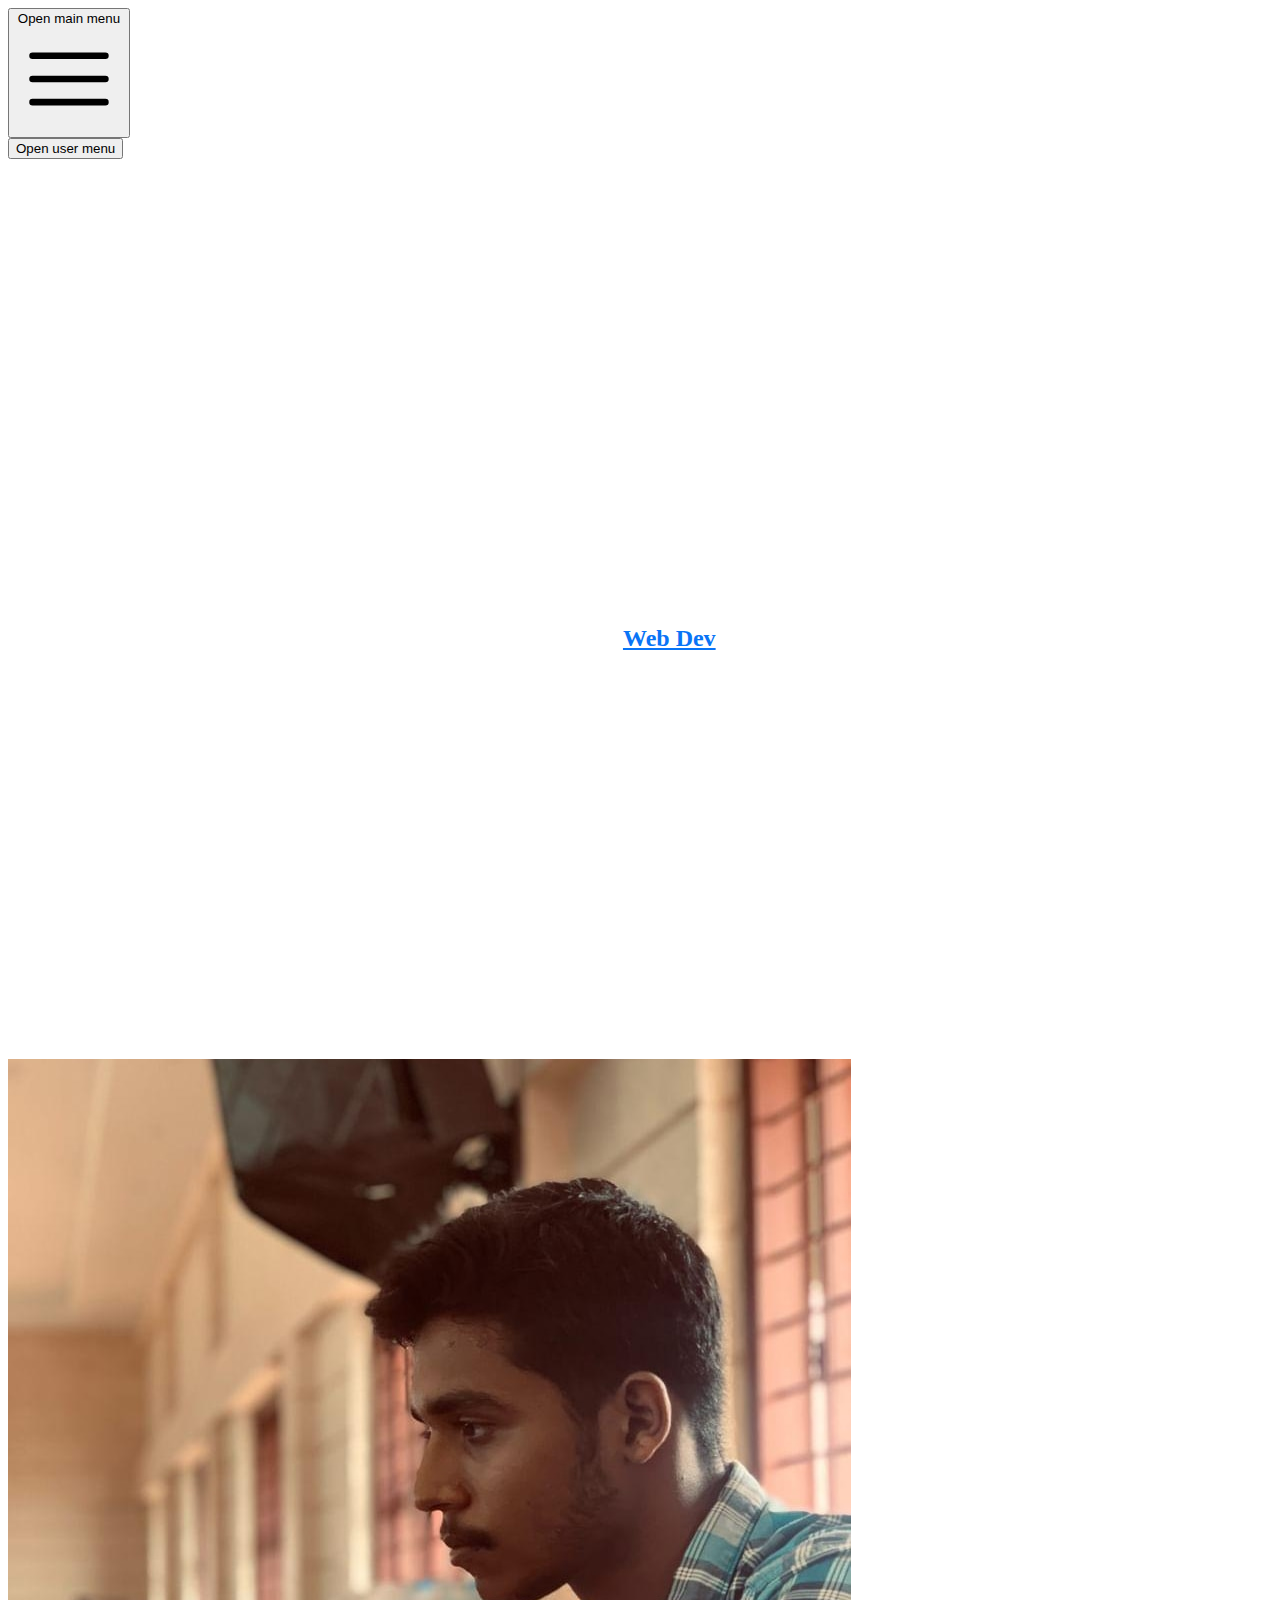
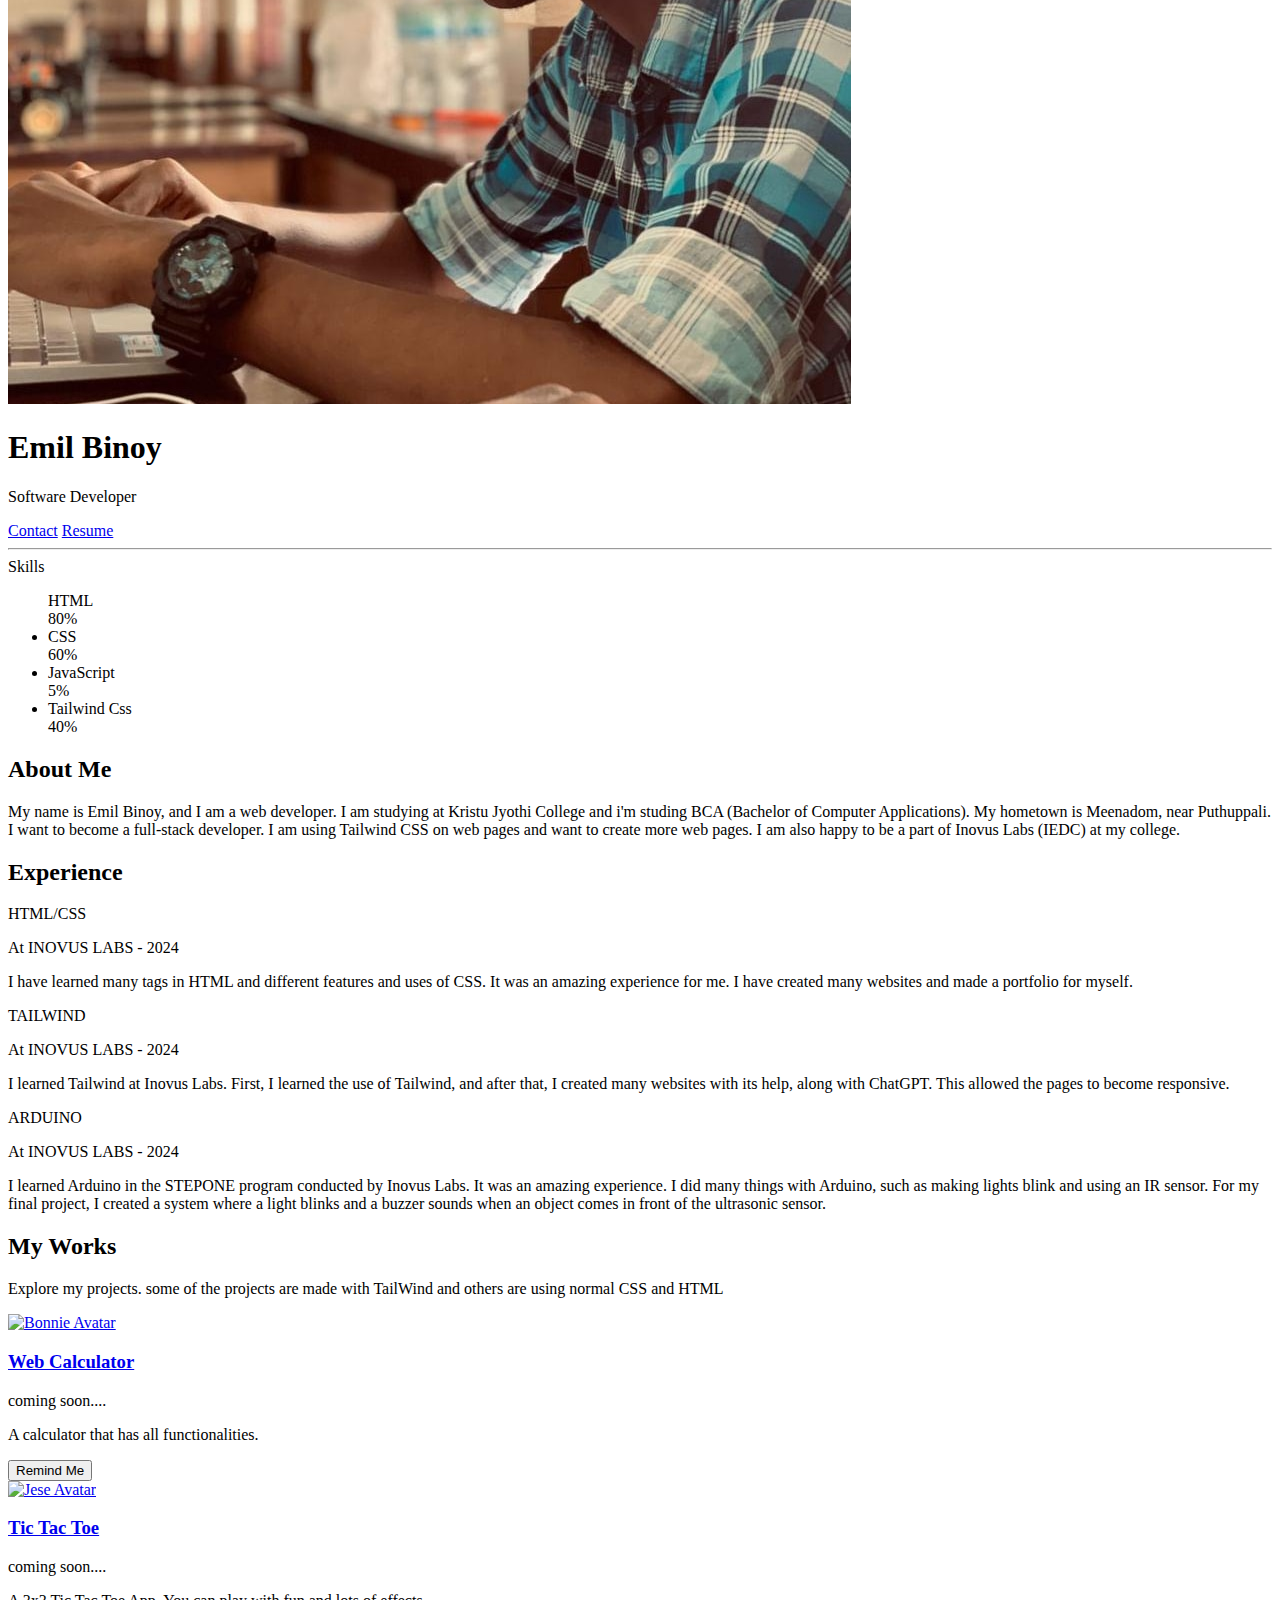
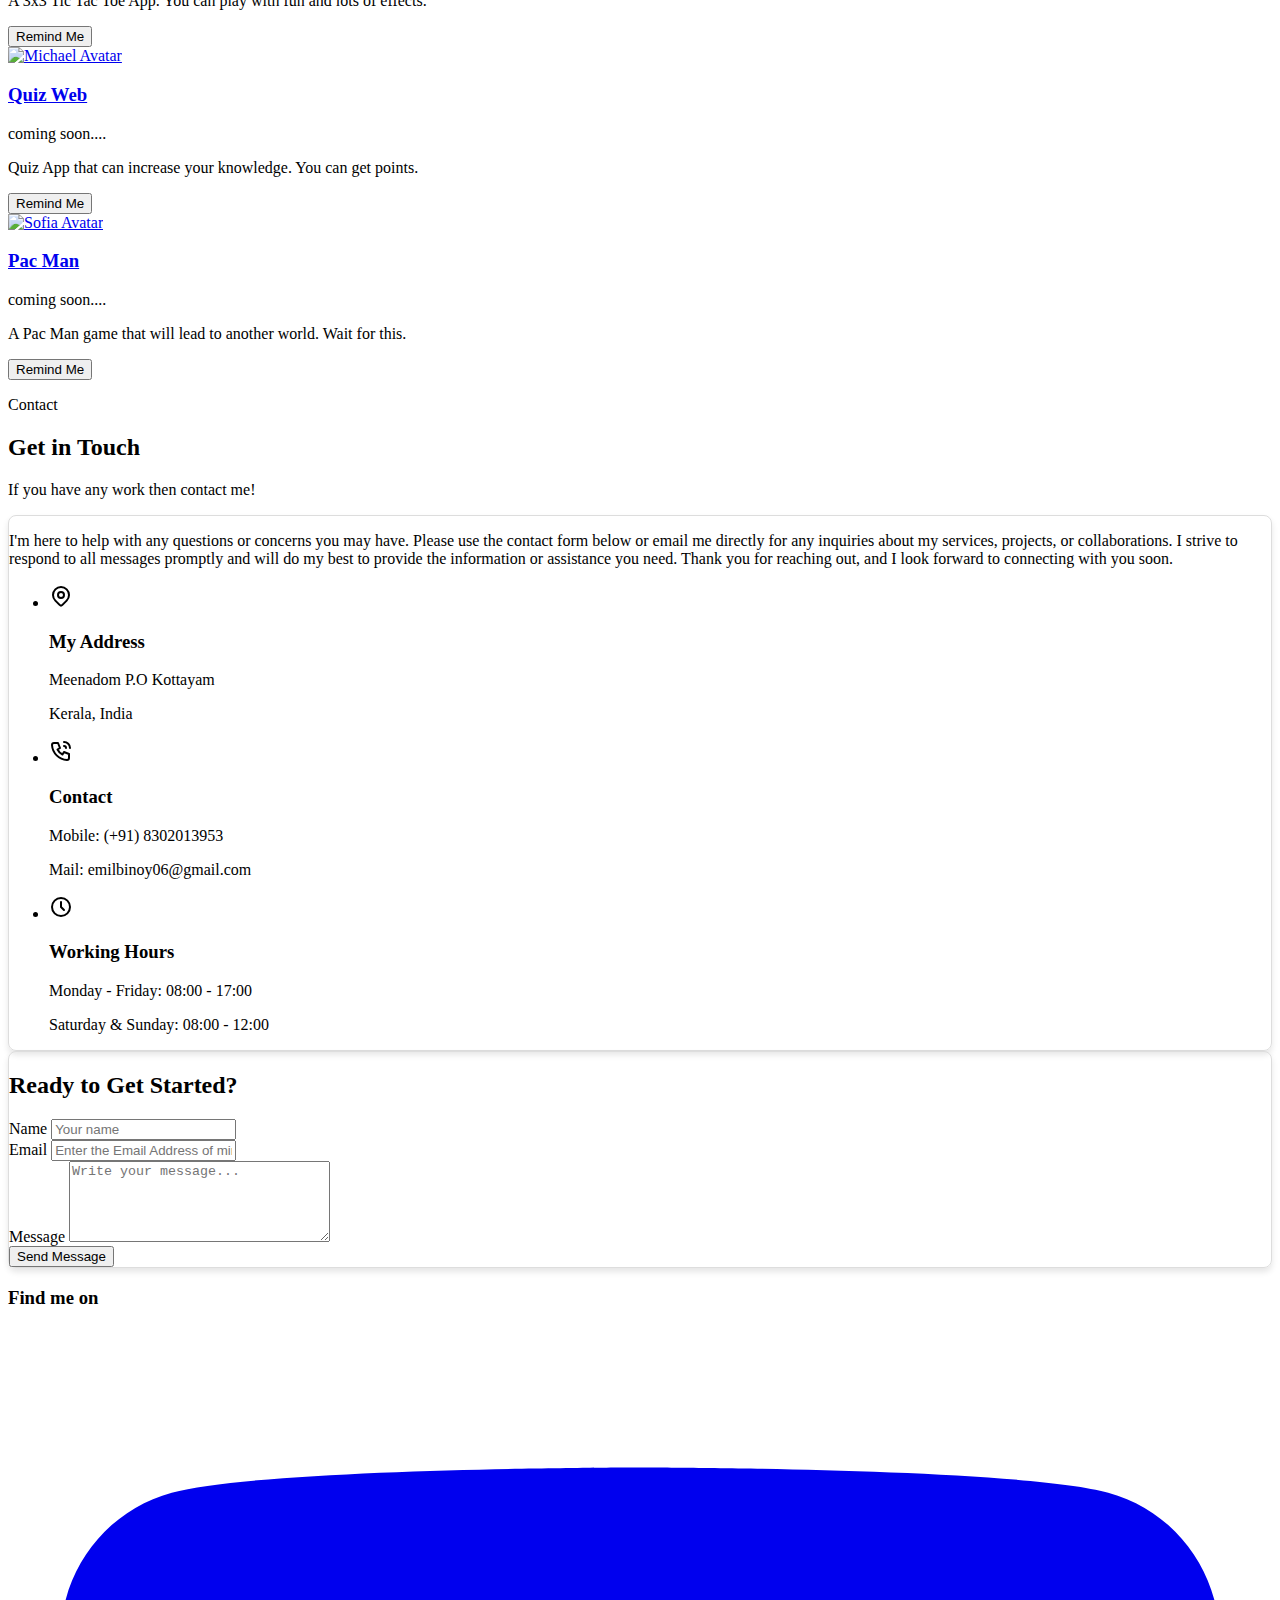
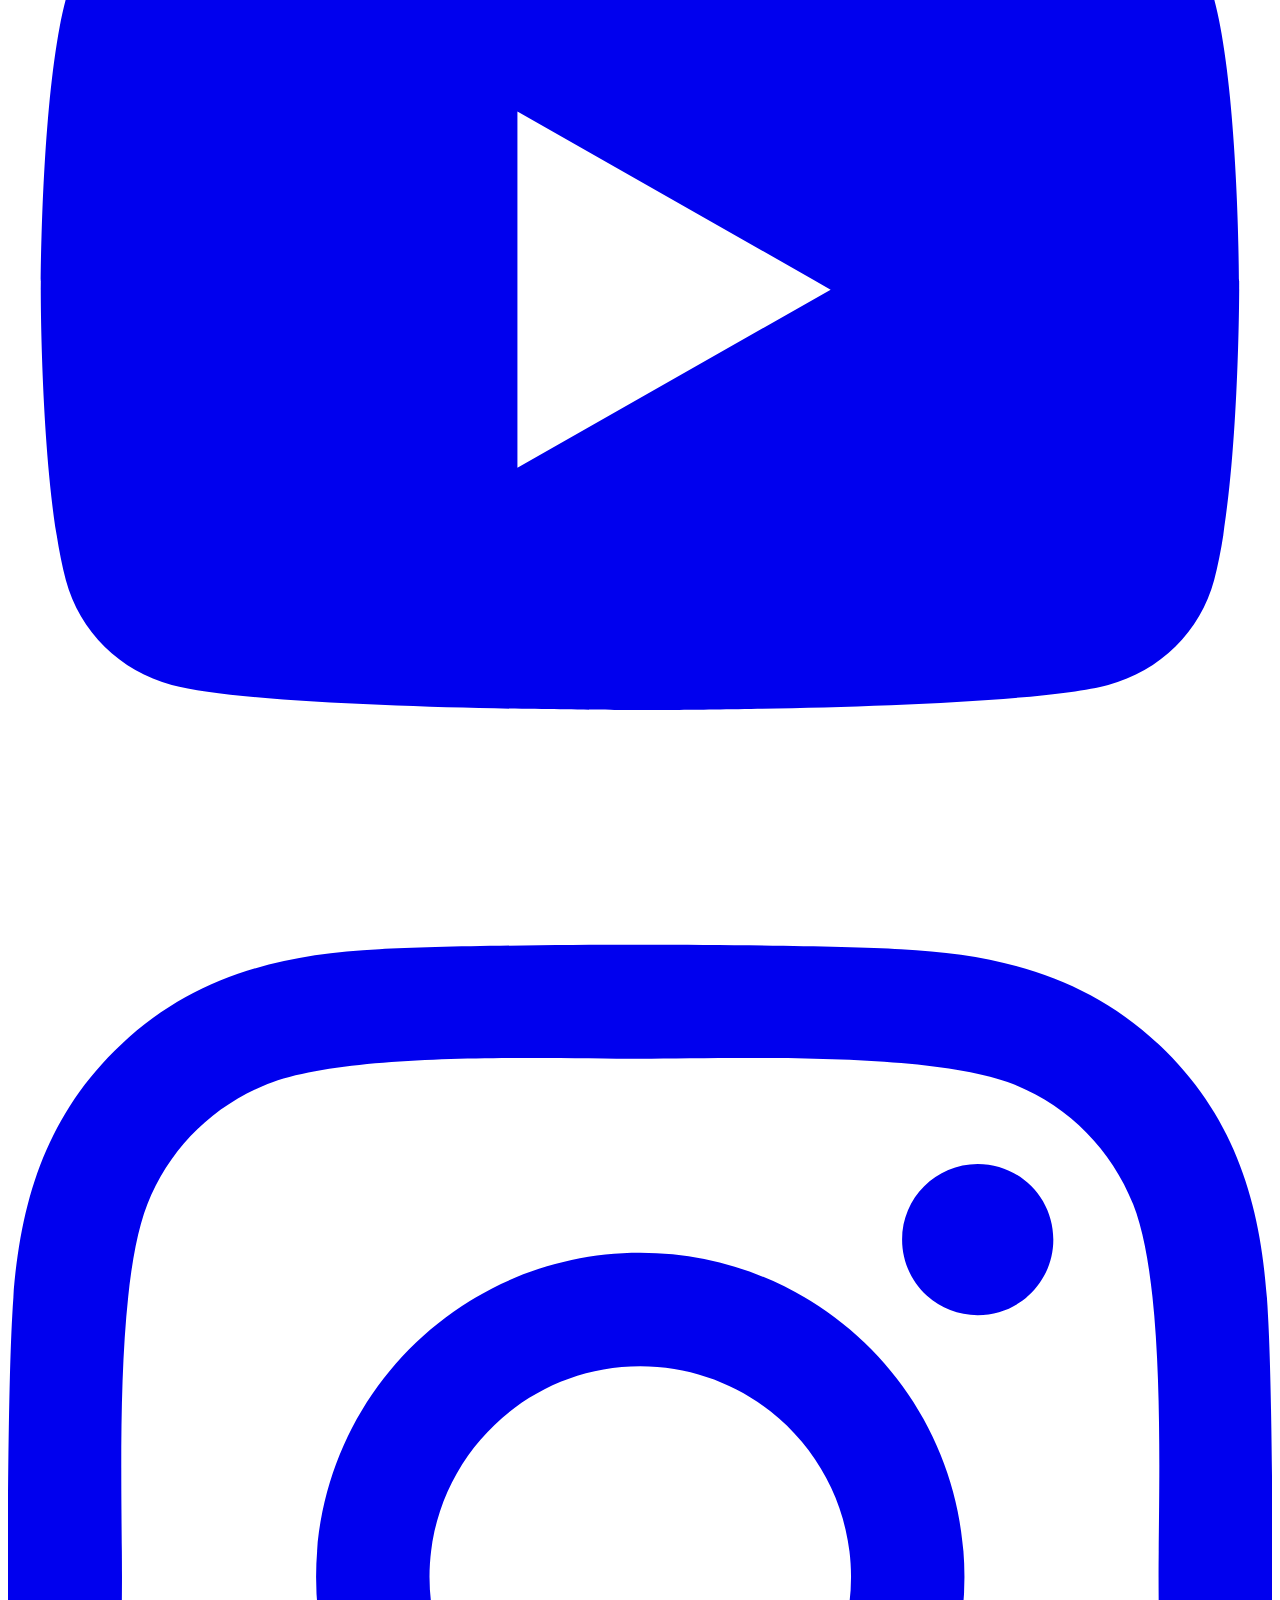
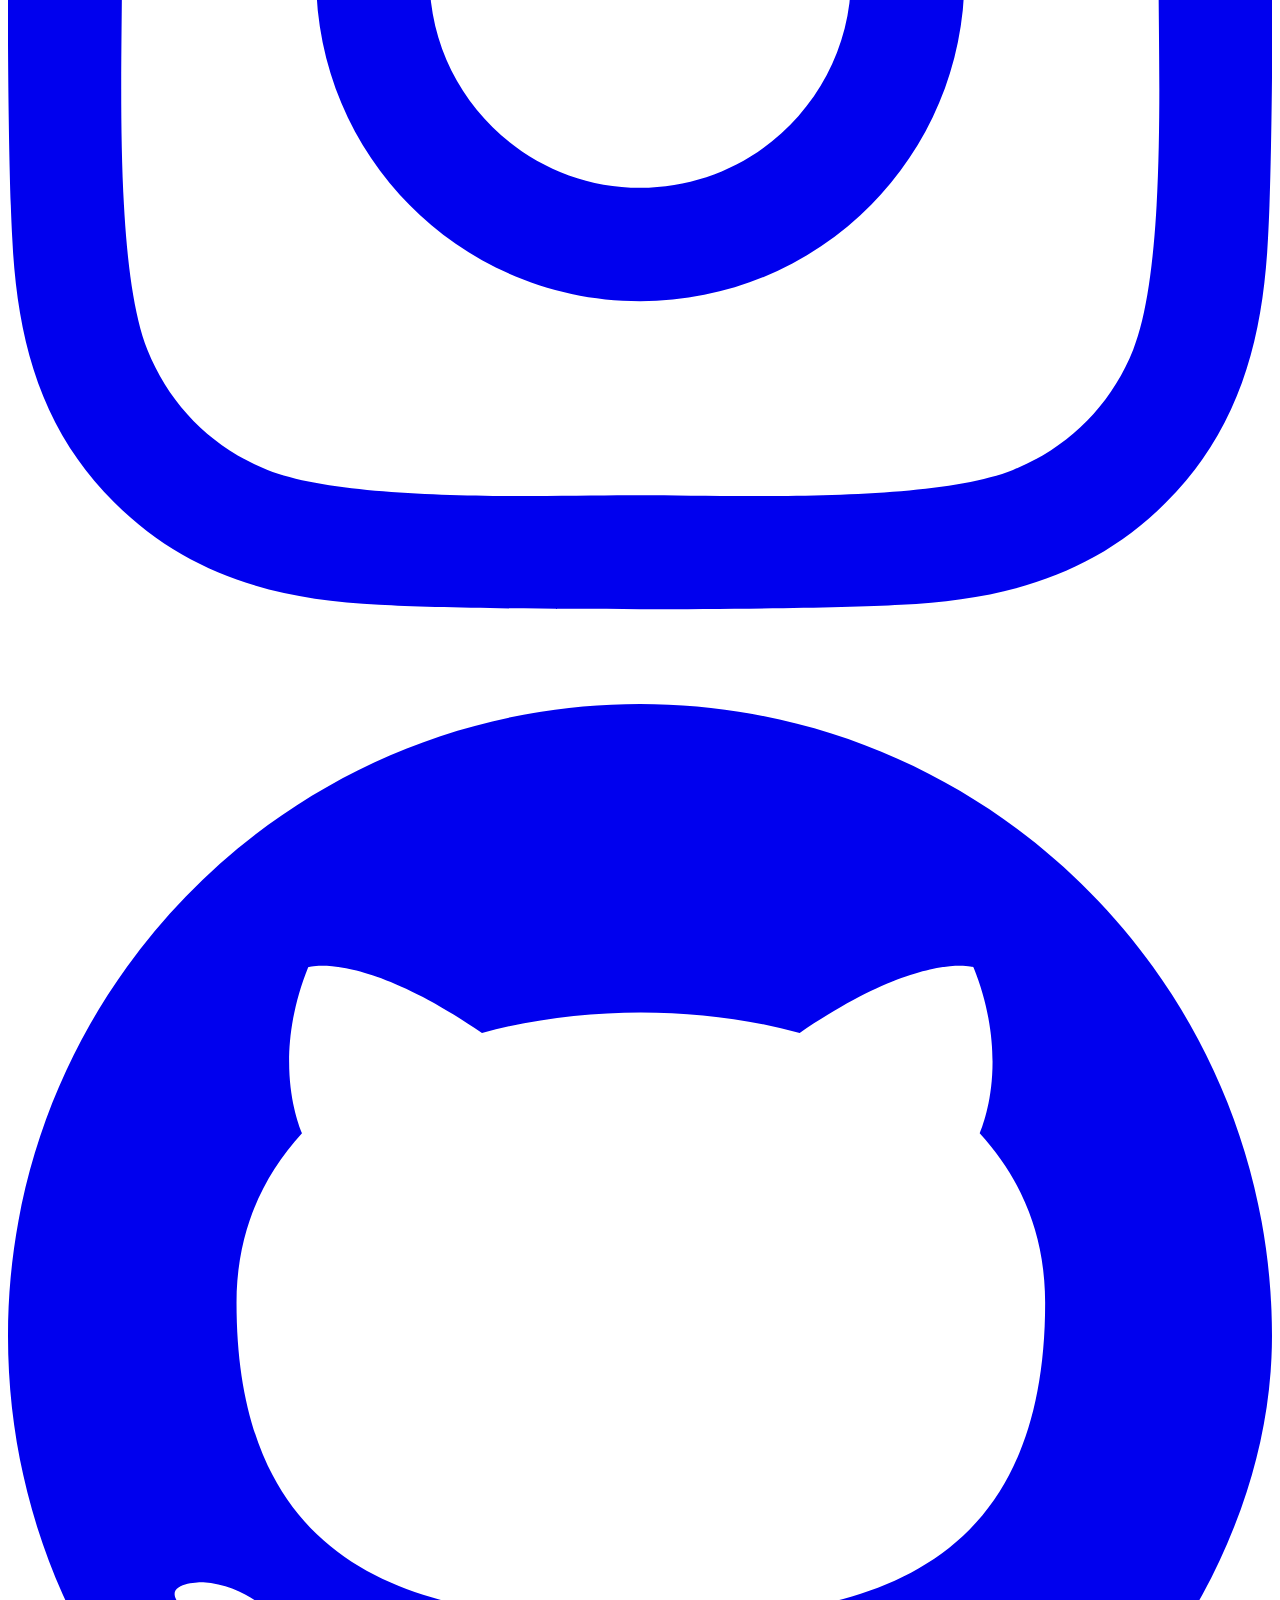
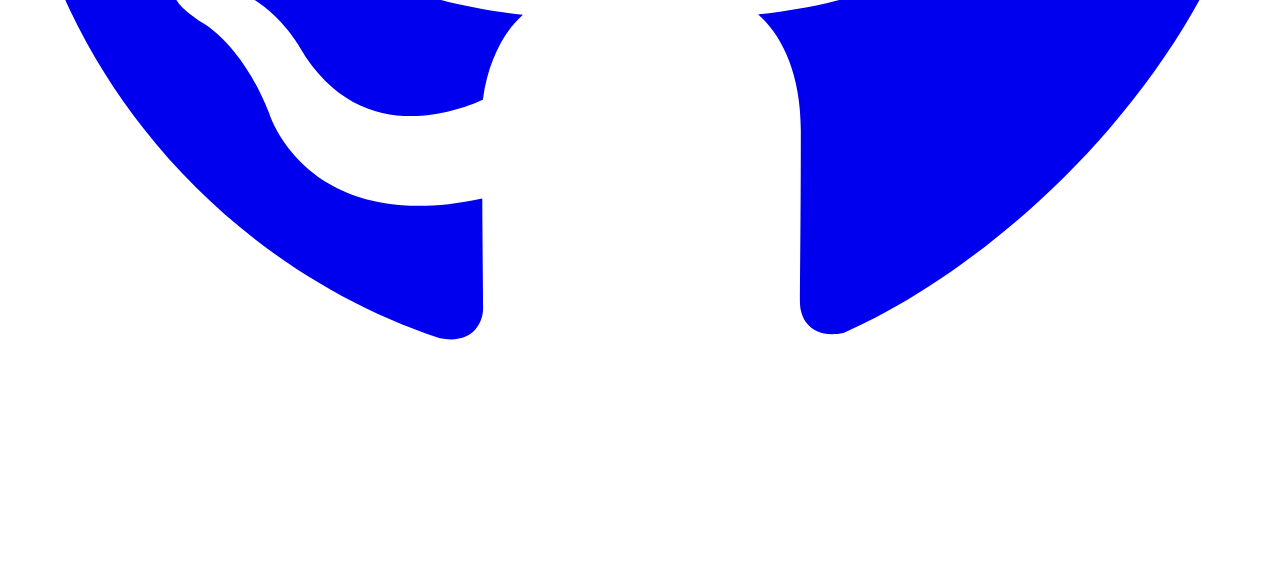
==== commit 67c8fbf4: "added loader" ====
--- a/index.html
+++ b/index.html
@@ -119,7 +119,7 @@
                 <a href="" class="typewrite" data-period="2000" data-type='[ "Web Developer", "Designer", "College Student"]'></a>
             </h2>
         </div>
-    </section>
+        </section>
     
 
    
@@ -380,7 +380,6 @@
                 </div>
             </div>
             
-            <!-- About Me Section -->
             <div class="section-card p-6 md:p-12">
                 
                 <p class="text-lg text-gray-600 dark:text-slate-400">
@@ -455,42 +454,42 @@
                 </form>                
             </div>
         </div>
+
+        <div class="socials bg-black-100">
+            <h3 class="font-semibold text-center mt-3 -mb-2 text-gray-900 dark:text-white">Find me on</h3>
+            <div class="flex justify-center items-center gap-6 my-6" id="social" >
+            
+            <a class="text-gray-700 hover:text-blue-600" aria-label="Visit TrendyMinds YouTube" href="https://www.youtube.com/channel/UCTnMulHkE0CBGMhuGHBzmAQ"
+                target="_blank">
+                <svg xmlns="http://www.w3.org/2000/svg" viewBox="0 0 576 512" class="h-6">
+                    <path fill="currentColor"
+                        d="M549.655 124.083c-6.281-23.65-24.787-42.276-48.284-48.597C458.781 64 288 64 288 64S117.22 64 74.629 75.486c-23.497 6.322-42.003 24.947-48.284 48.597-11.412 42.867-11.412 132.305-11.412 132.305s0 89.438 11.412 132.305c6.281 23.65 24.787 41.5 48.284 47.821C117.22 448 288 448 288 448s170.78 0 213.371-11.486c23.497-6.321 42.003-24.171 48.284-47.821 11.412-42.867 11.412-132.305 11.412-132.305s0-89.438-11.412-132.305zm-317.51 213.508V175.185l142.739 81.205-142.739 81.201z">
+                    </path>
+                </svg>
+            </a>
+            
+            <a class="text-gray-700 hover:text-blue-600" aria-label="Visit TrendyMinds Instagram" href="https://www.instagram.com/its_emilefx?igsh=aGlra3Vhb3N4aDlh"
+                target="_blank">
+                <svg xmlns="http://www.w3.org/2000/svg" viewBox="0 0 448 512" class="h-6">
+                    <path fill="currentColor"
+                        d="M224.1 141c-63.6 0-114.9 51.3-114.9 114.9s51.3 114.9 114.9 114.9S339 319.5 339 255.9 287.7 141 224.1 141zm0 189.6c-41.1 0-74.7-33.5-74.7-74.7s33.5-74.7 74.7-74.7 74.7 33.5 74.7 74.7-33.6 74.7-74.7 74.7zm146.4-194.3c0 14.9-12 26.8-26.8 26.8-14.9 0-26.8-12-26.8-26.8s12-26.8 26.8-26.8 26.8 12 26.8 26.8zm76.1 27.2c-1.7-35.9-9.9-67.7-36.2-93.9-26.2-26.2-58-34.4-93.9-36.2-37-2.1-147.9-2.1-184.9 0-35.8 1.7-67.6 9.9-93.9 36.1s-34.4 58-36.2 93.9c-2.1 37-2.1 147.9 0 184.9 1.7 35.9 9.9 67.7 36.2 93.9s58 34.4 93.9 36.2c37 2.1 147.9 2.1 184.9 0 35.9-1.7 67.7-9.9 93.9-36.2 26.2-26.2 34.4-58 36.2-93.9 2.1-37 2.1-147.8 0-184.8zM398.8 388c-7.8 19.6-22.9 34.7-42.6 42.6-29.5 11.7-99.5 9-132.1 9s-102.7 2.6-132.1-9c-19.6-7.8-34.7-22.9-42.6-42.6-11.7-29.5-9-99.5-9-132.1s-2.6-102.7 9-132.1c7.8-19.6 22.9-34.7 42.6-42.6 29.5-11.7 99.5-9 132.1-9s102.7-2.6 132.1 9c19.6 7.8 34.7 22.9 42.6 42.6 11.7 29.5 9 99.5 9 132.1s2.7 102.7-9 132.1z">
+                    </path>
+                </svg>
+            </a>
+    
+            <a class="text-gray-700 hover:text-blue-600" aria-label="Visit TrendyMinds GitHub" href="https://github.com/Emil-Binoy" target="_blank">
+                <svg xmlns="http://www.w3.org/2000/svg" viewBox="0 0 448 512" class="h-6">
+                    <path fill="currentColor"
+                        d="M224 0C100.29 0 0 100.29 0 224c0 99.7 64.8 183.9 153.1 213.5 11.2 2.1 15.3-4.9 15.3-10.9 0-5.4-.2-19.7-.3-38.7-62.3 13.6-75.5-30.1-75.5-30.1-10.2-26-24.9-32.9-24.9-32.9-20.3-13.9 1.5-13.6 1.5-13.6 22.4 1.6 34.2 23 34.2 23 19.9 34.1 52.2 24.3 64.9 18.6 2-14.4 7.8-24.4 14.2-30.1-49.6-5.6-101.5-24.8-101.5-110.6 0-24.5 8.8-44.4 23.2-60.1-2.3-5.6-10.1-28.1 2.2-58.8 0 0 18.8-6.1 61.6 23.3 17.9-4.9 37.2-7.3 56.3-7.3 19.1 0 38.4 2.4 56.3 7.3 42.8-29.3 61.6-23.3 61.6-23.3 12.3 30.7 4.5 53.2 2.2 58.8 14.4 15.7 23.2 35.6 23.2 60.1 0 85.8-51.9 105-101.7 110.5 8 6.9 15.1 20.4 15.1 41.1 0 29.7-.3 53.7-.3 60.9 0 6.1 4.1 13.1 15.4 10.9C359.2 407.9 448 323.7 448 224 448 100.29 347.71 0 224 0z">
+                    </path>
+                </svg>
+            </a>
+        </div> 
+    
+        </div>
+    </section>
     </div>
-</div>
-
-<div class="socials bg-black-100">
-    <h3 class="font-semibold text-center mt-3 -mb-2 text-gray-900 dark:text-white">Find me on</h3>
-    <div class="flex justify-center items-center gap-6 my-6" id="social" >
-    
-    <a class="text-gray-700 hover:text-blue-600" aria-label="Visit TrendyMinds YouTube" href="https://www.youtube.com/channel/UCTnMulHkE0CBGMhuGHBzmAQ"
-        target="_blank">
-        <svg xmlns="http://www.w3.org/2000/svg" viewBox="0 0 576 512" class="h-6">
-            <path fill="currentColor"
-                d="M549.655 124.083c-6.281-23.65-24.787-42.276-48.284-48.597C458.781 64 288 64 288 64S117.22 64 74.629 75.486c-23.497 6.322-42.003 24.947-48.284 48.597-11.412 42.867-11.412 132.305-11.412 132.305s0 89.438 11.412 132.305c6.281 23.65 24.787 41.5 48.284 47.821C117.22 448 288 448 288 448s170.78 0 213.371-11.486c23.497-6.321 42.003-24.171 48.284-47.821 11.412-42.867 11.412-132.305 11.412-132.305s0-89.438-11.412-132.305zm-317.51 213.508V175.185l142.739 81.205-142.739 81.201z">
-            </path>
-        </svg>
-    
-    <a class="text-gray-700 hover:text-blue-600" aria-label="Visit TrendyMinds Instagram" href="https://www.instagram.com/its_emilefx?igsh=aGlra3Vhb3N4aDlh"
-        target="_blank">
-        <svg xmlns="http://www.w3.org/2000/svg" viewBox="0 0 448 512" class="h-6">
-            <path fill="currentColor"
-                d="M224.1 141c-63.6 0-114.9 51.3-114.9 114.9s51.3 114.9 114.9 114.9S339 319.5 339 255.9 287.7 141 224.1 141zm0 189.6c-41.1 0-74.7-33.5-74.7-74.7s33.5-74.7 74.7-74.7 74.7 33.5 74.7 74.7-33.6 74.7-74.7 74.7zm146.4-194.3c0 14.9-12 26.8-26.8 26.8-14.9 0-26.8-12-26.8-26.8s12-26.8 26.8-26.8 26.8 12 26.8 26.8zm76.1 27.2c-1.7-35.9-9.9-67.7-36.2-93.9-26.2-26.2-58-34.4-93.9-36.2-37-2.1-147.9-2.1-184.9 0-35.8 1.7-67.6 9.9-93.9 36.1s-34.4 58-36.2 93.9c-2.1 37-2.1 147.9 0 184.9 1.7 35.9 9.9 67.7 36.2 93.9s58 34.4 93.9 36.2c37 2.1 147.9 2.1 184.9 0 35.9-1.7 67.7-9.9 93.9-36.2 26.2-26.2 34.4-58 36.2-93.9 2.1-37 2.1-147.8 0-184.8zM398.8 388c-7.8 19.6-22.9 34.7-42.6 42.6-29.5 11.7-99.5 9-132.1 9s-102.7 2.6-132.1-9c-19.6-7.8-34.7-22.9-42.6-42.6-11.7-29.5-9-99.5-9-132.1s-2.6-102.7 9-132.1c7.8-19.6 22.9-34.7 42.6-42.6 29.5-11.7 99.5-9 132.1-9s102.7-2.6 132.1 9c19.6 7.8 34.7 22.9 42.6 42.6 11.7 29.5 9 99.5 9 132.1s2.7 102.7-9 132.1z">
-            </path>
-        </svg>
-    </a>
-    <a class="text-gray-700 hover:text-blue-600" aria-label="Visit TrendyMinds GitHub" href="https://github.com/Emil-Binoy" target="_blank">
-        <svg xmlns="http://www.w3.org/2000/svg" viewBox="0 0 448 512" class="h-6">
-            <path fill="currentColor"
-                d="M224 0C100.29 0 0 100.29 0 224c0 99.7 64.8 183.9 153.1 213.5 11.2 2.1 15.3-4.9 15.3-10.9 0-5.4-.2-19.7-.3-38.7-62.3 13.6-75.5-30.1-75.5-30.1-10.2-26-24.9-32.9-24.9-32.9-20.3-13.9 1.5-13.6 1.5-13.6 22.4 1.6 34.2 23 34.2 23 19.9 34.1 52.2 24.3 64.9 18.6 2-14.4 7.8-24.4 14.2-30.1-49.6-5.6-101.5-24.8-101.5-110.6 0-24.5 8.8-44.4 23.2-60.1-2.3-5.6-10.1-28.1 2.2-58.8 0 0 18.8-6.1 61.6 23.3 17.9-4.9 37.2-7.3 56.3-7.3 19.1 0 38.4 2.4 56.3 7.3 42.8-29.3 61.6-23.3 61.6-23.3 12.3 30.7 4.5 53.2 2.2 58.8 14.4 15.7 23.2 35.6 23.2 60.1 0 85.8-51.9 105-101.7 110.5 8 6.9 15.1 20.4 15.1 41.1 0 29.7-.3 53.7-.3 60.9 0 6.1 4.1 13.1 15.4 10.9C359.2 407.9 448 323.7 448 224 448 100.29 347.71 0 224 0z">
-            </path>
-        </svg>
-    </a>
-
-    </div> 
-    </div>
-    </section>
-</div>
-  <script src="script.js"></script>
-  
+
+<script src="script.js"></script>
 </body>
 </html>--- a/portfoliyo.css
+++ b/portfoliyo.css
@@ -108,15 +108,13 @@
     color: #0974f6;
 }
 
-
-
 #loader {
     position: fixed;
     left: 0;
     top: 0;
     width: 100%;
     height: 100%;
-    background-color: #fff;
+    background-color: var(--loader-bg);
     display: flex;
     align-items: center;
     justify-content: center;
@@ -124,12 +122,13 @@
 }
 
 .spinner {
-    border: 8px solid #f3f3f3;
-    border-top: 8px solid #3498db;
+    border: 8px solid var(--spinner-border);
+    border-top: 8px solid var(--spinner-border-top);
     border-radius: 50%;
     width: 50px;
     height: 50px;
     animation: spin 1s linear infinite;
+
 }
 
 @keyframes spin {
@@ -137,6 +136,27 @@
     100% { transform: rotate(360deg); }
 }
 
+/* Dark mode detection using prefers-color-scheme */
+
+@media (prefers-color-scheme: dark) {
+    #loader {
+        background-color: #333;
+    }
+    .spinner {
+        border: 8px solid #555;
+        border-top: 8px solid #2231ff;
+    }
+}
+
+@media (prefers-color-scheme: light) {
+    #loader {
+        background-color: #282222;
+    }
+    .spinner {
+        border: 8px solid #000000;
+        border-top: 8px solid #ffffff;
+    }
+}
 @media (max-width: 767px) {
     .parallax {
         height: 92.5vh;
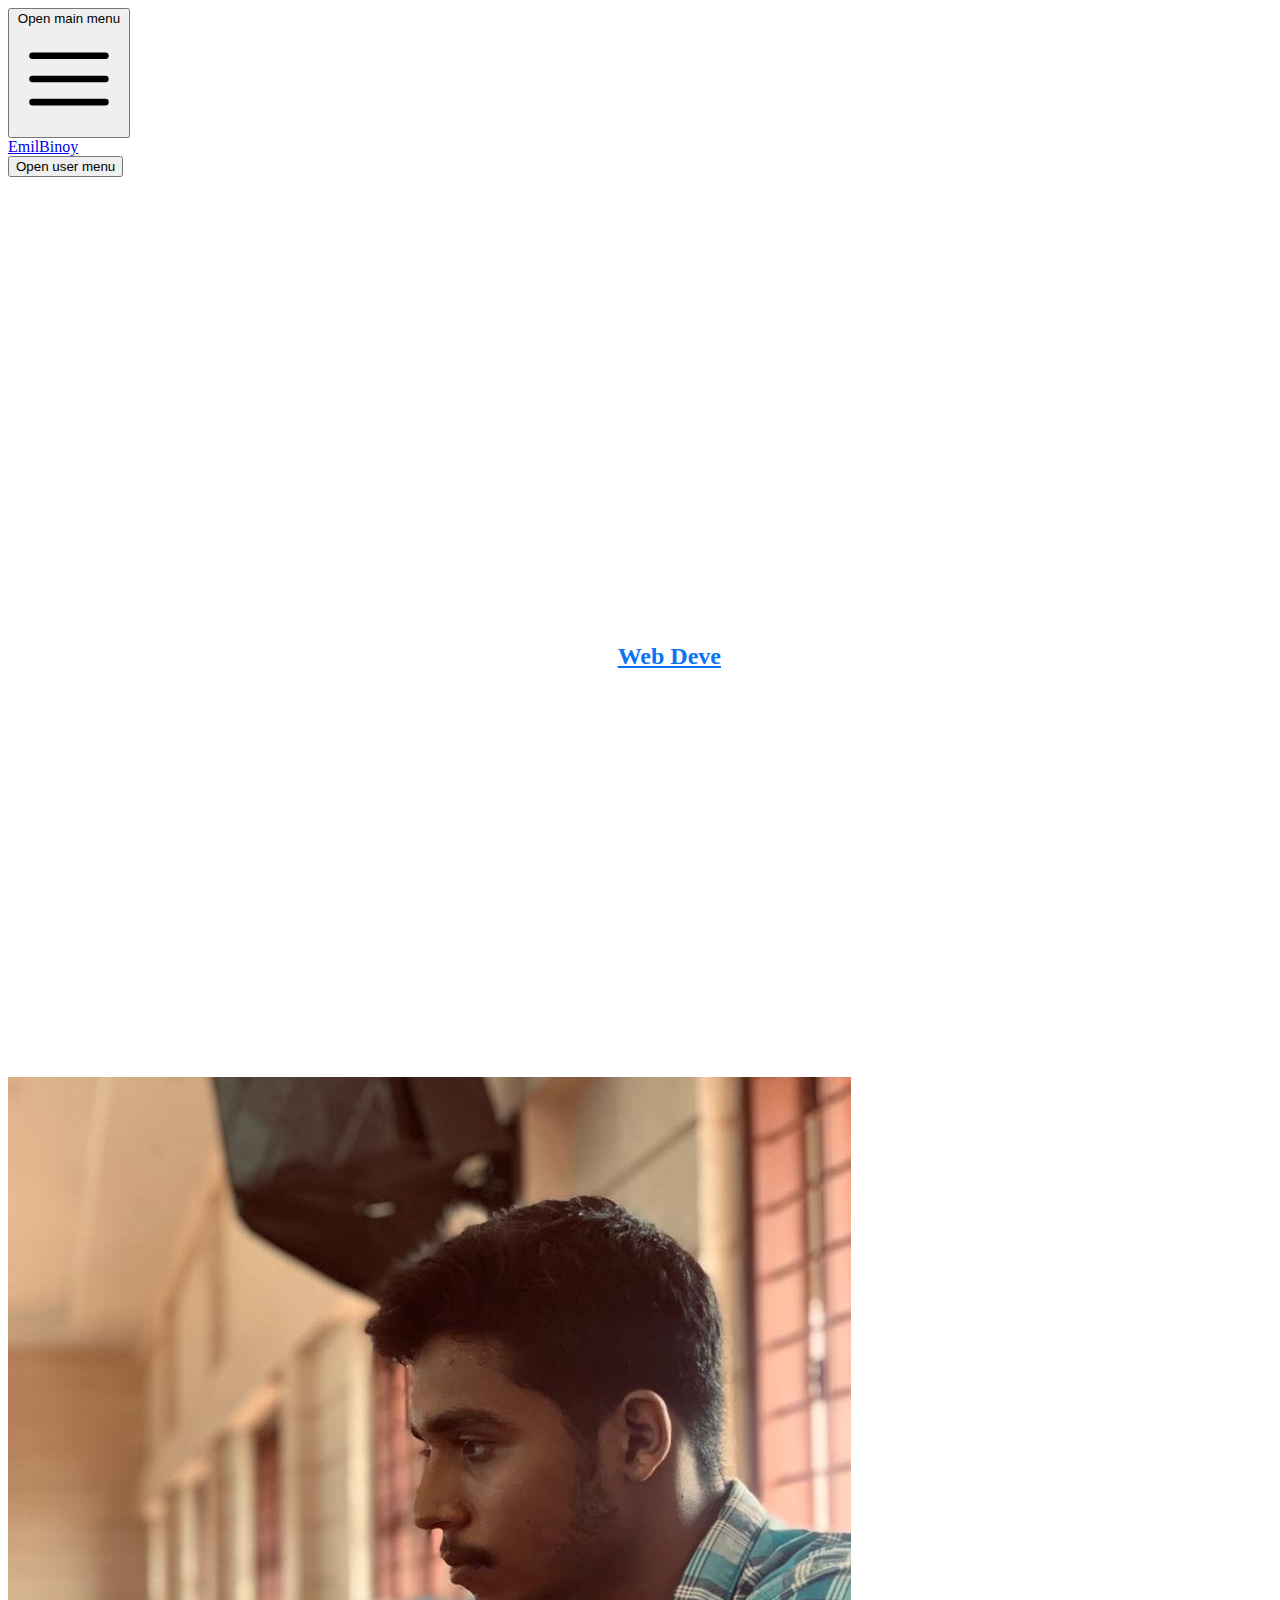
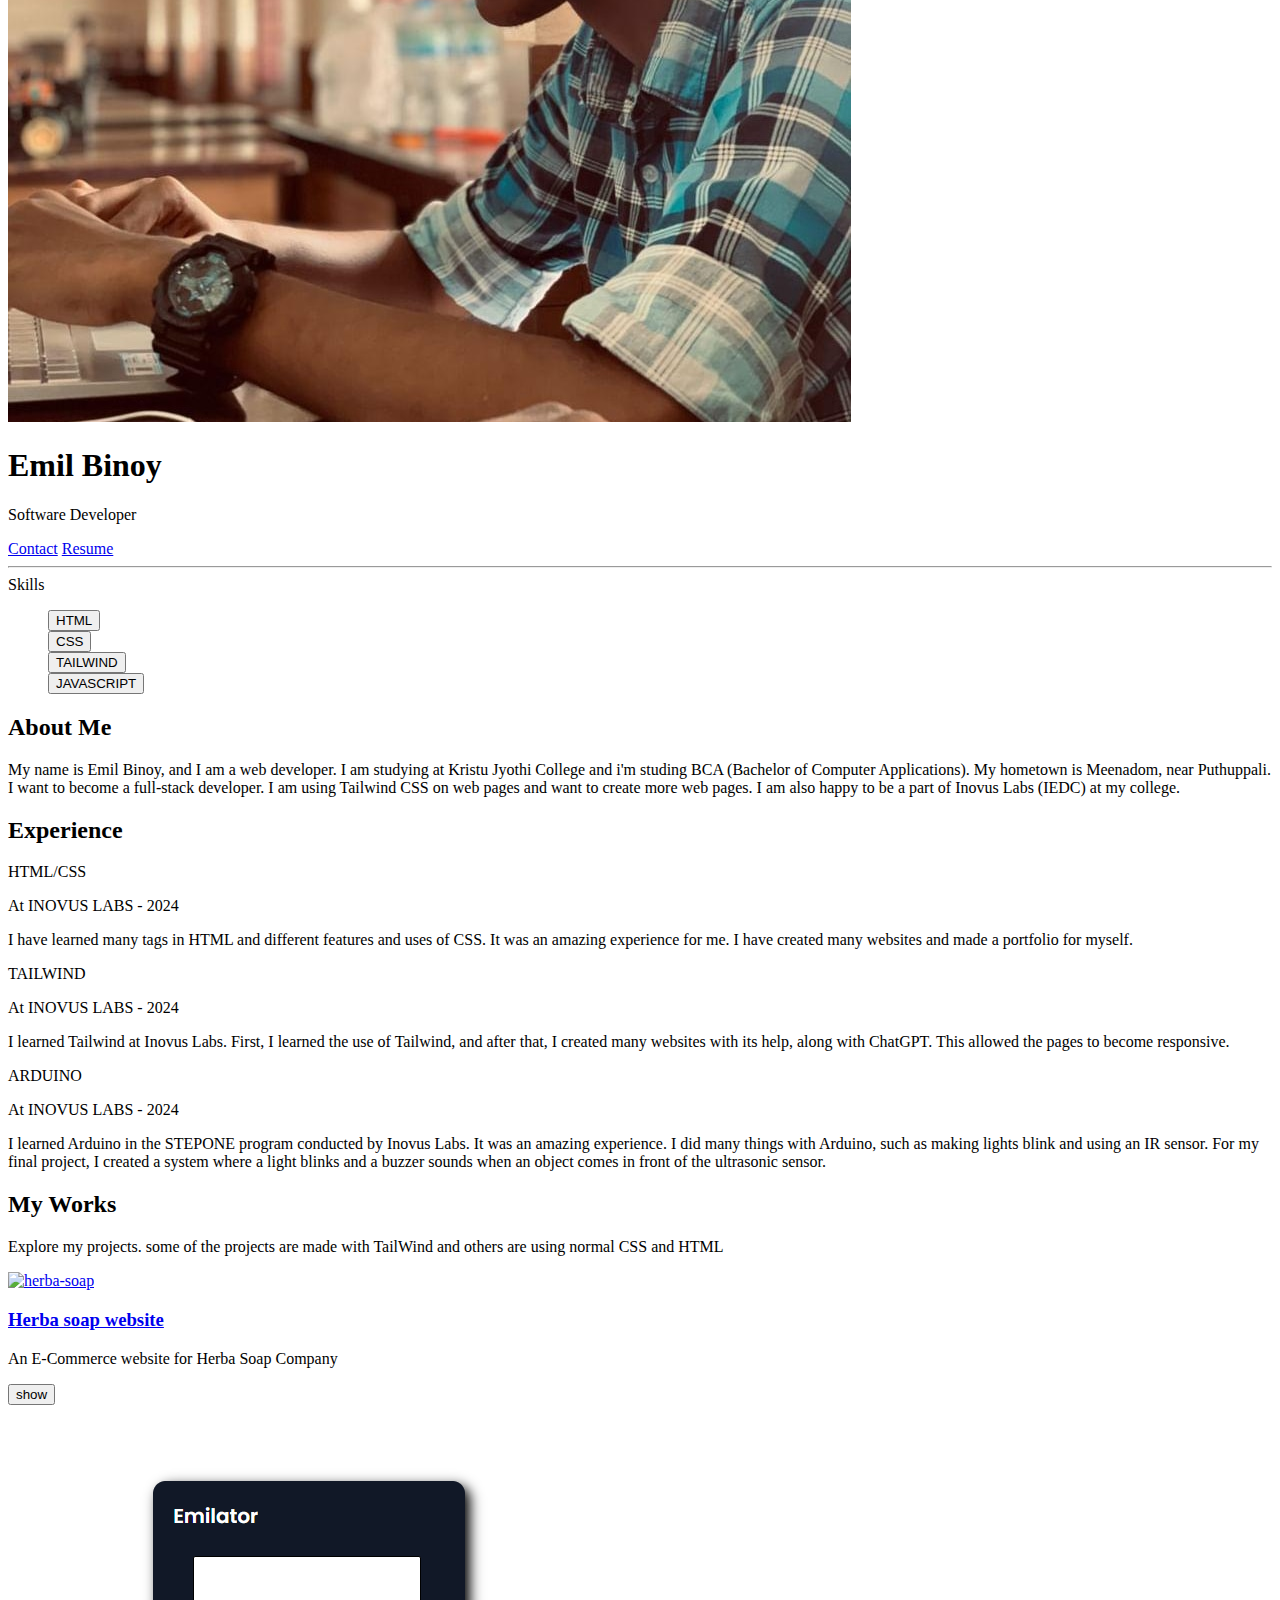
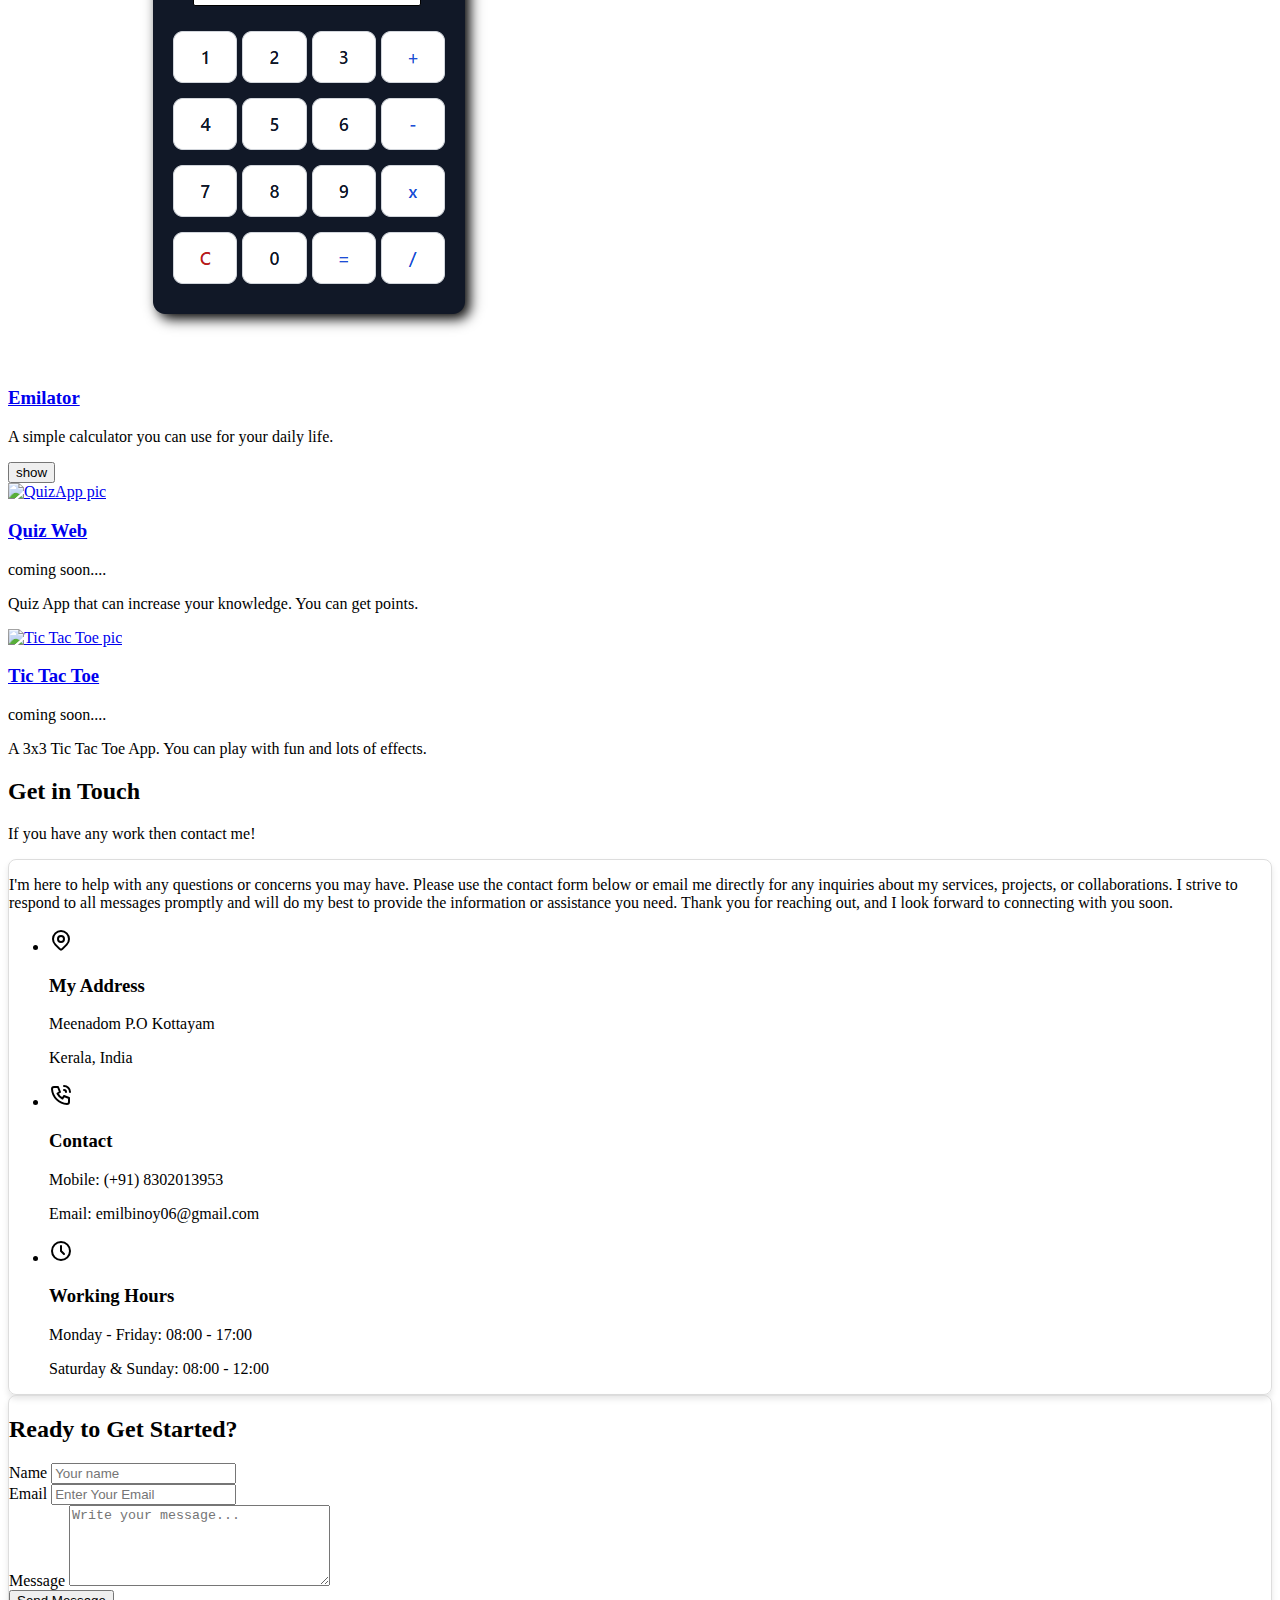
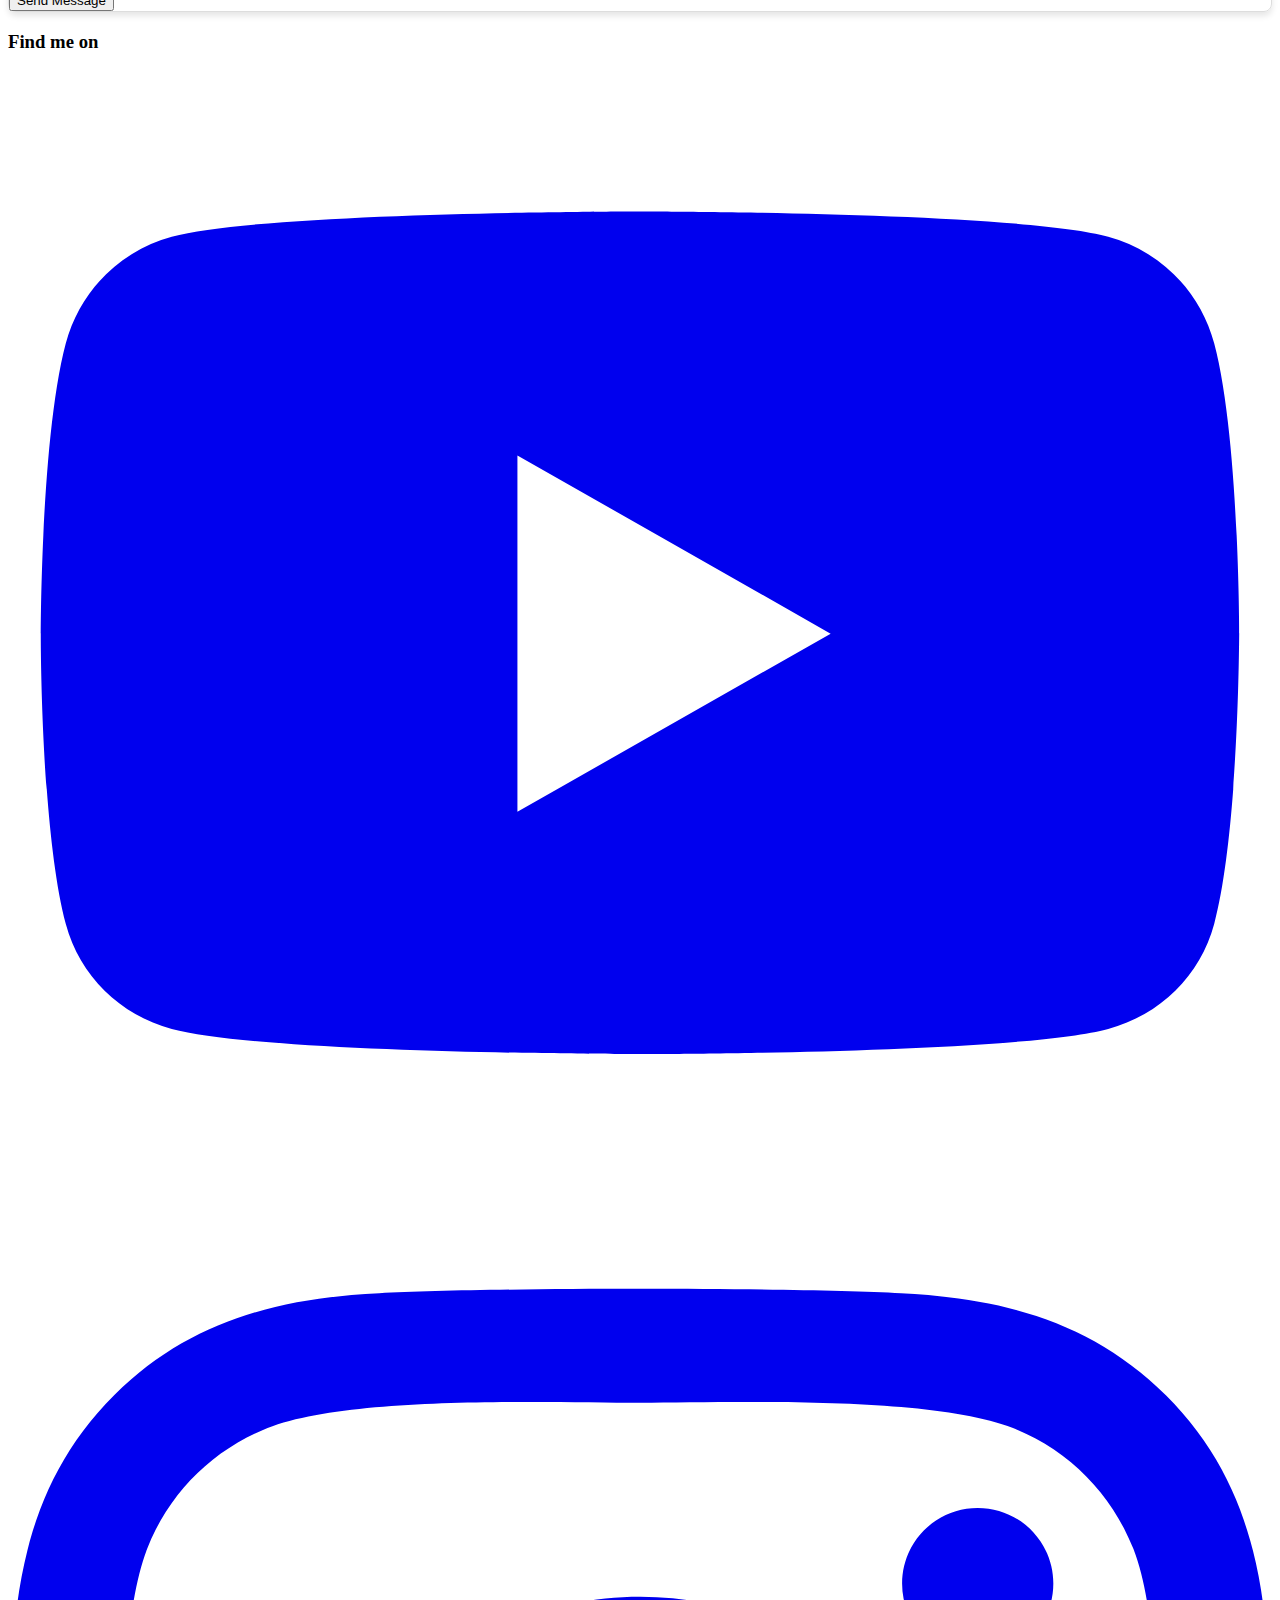
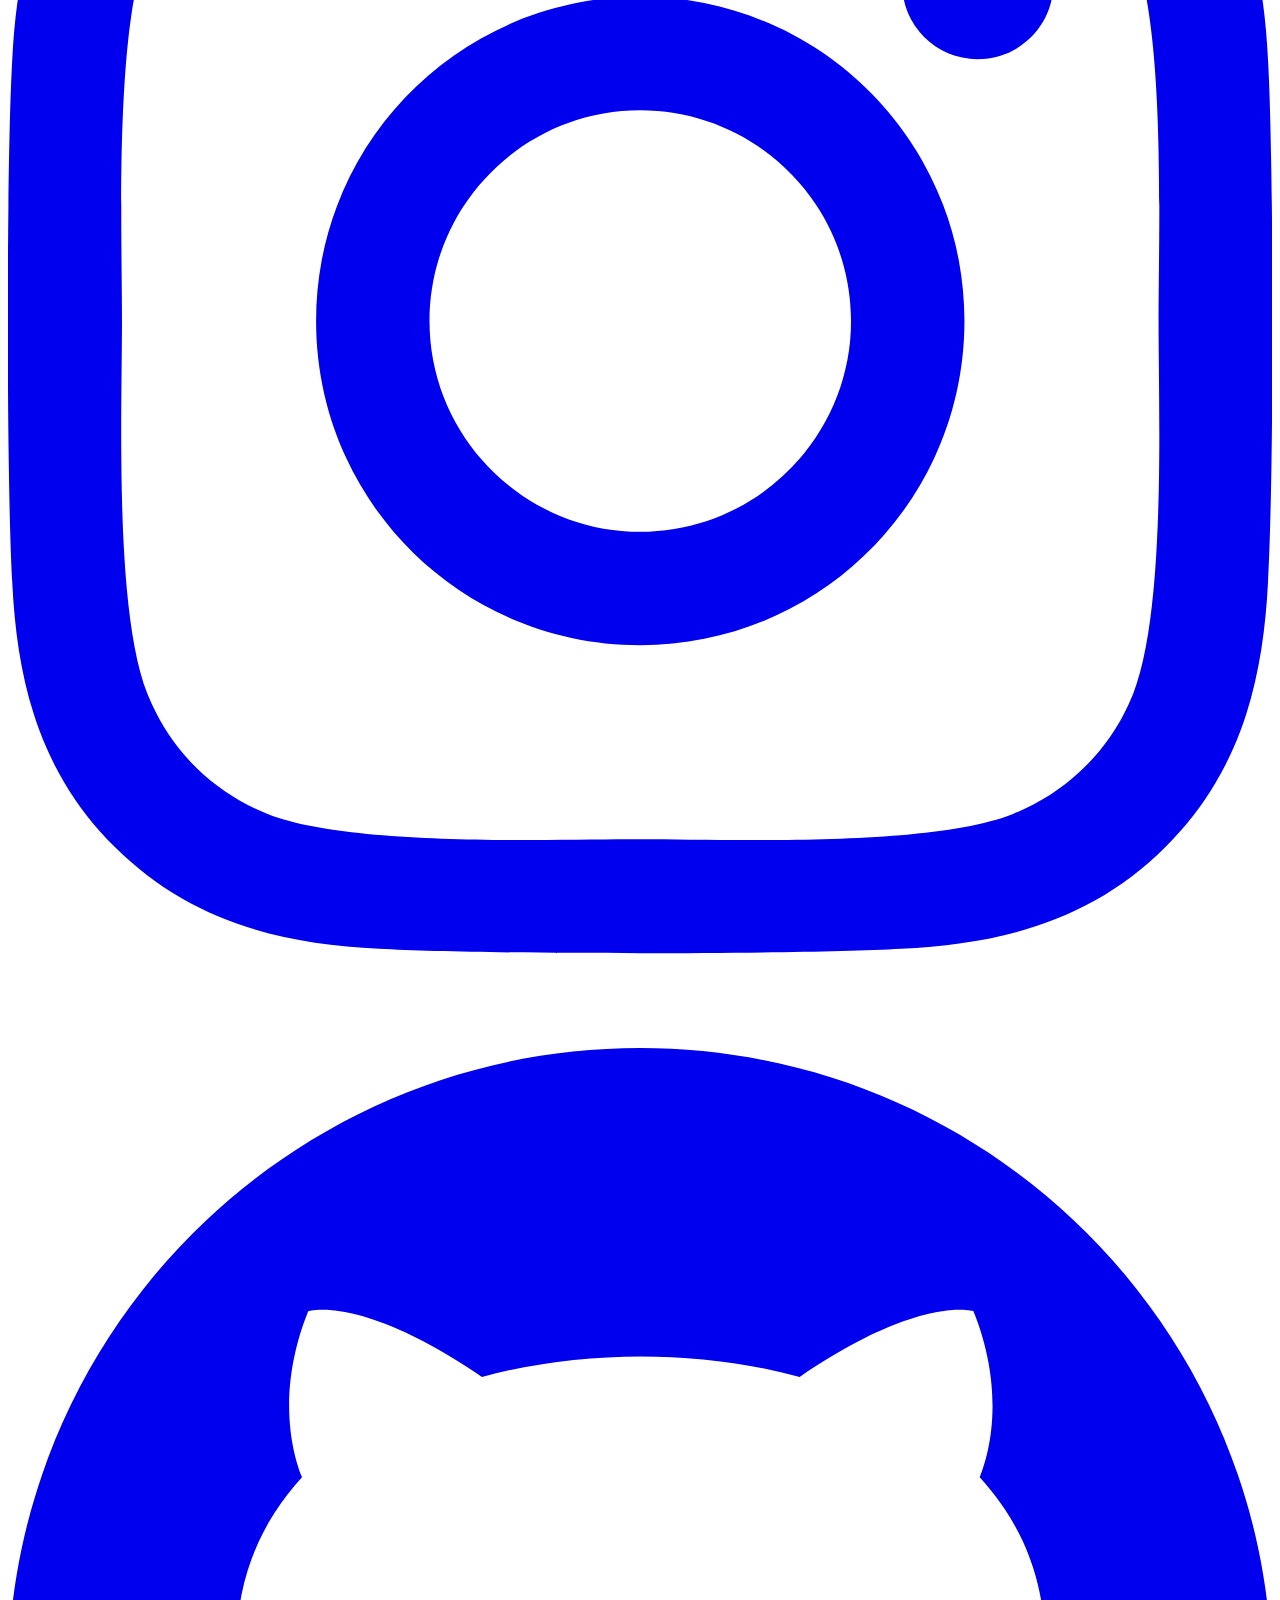
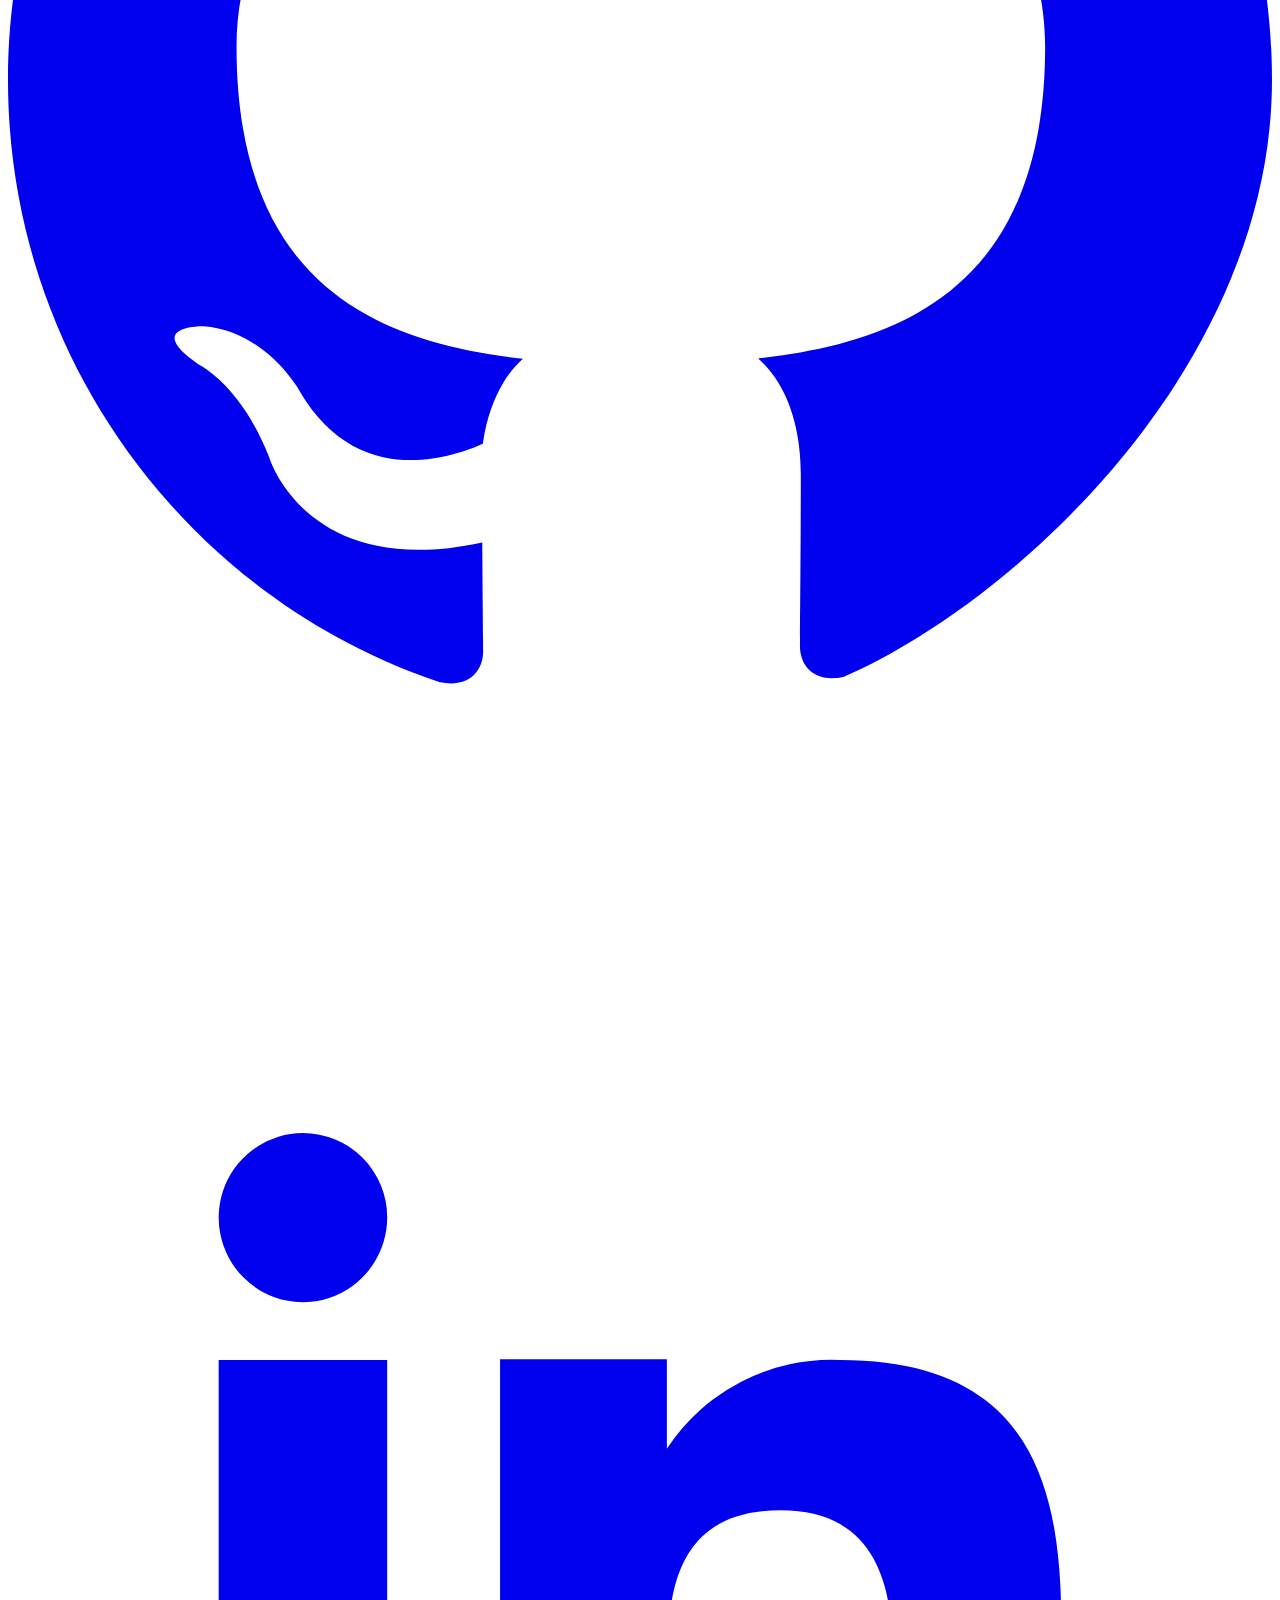
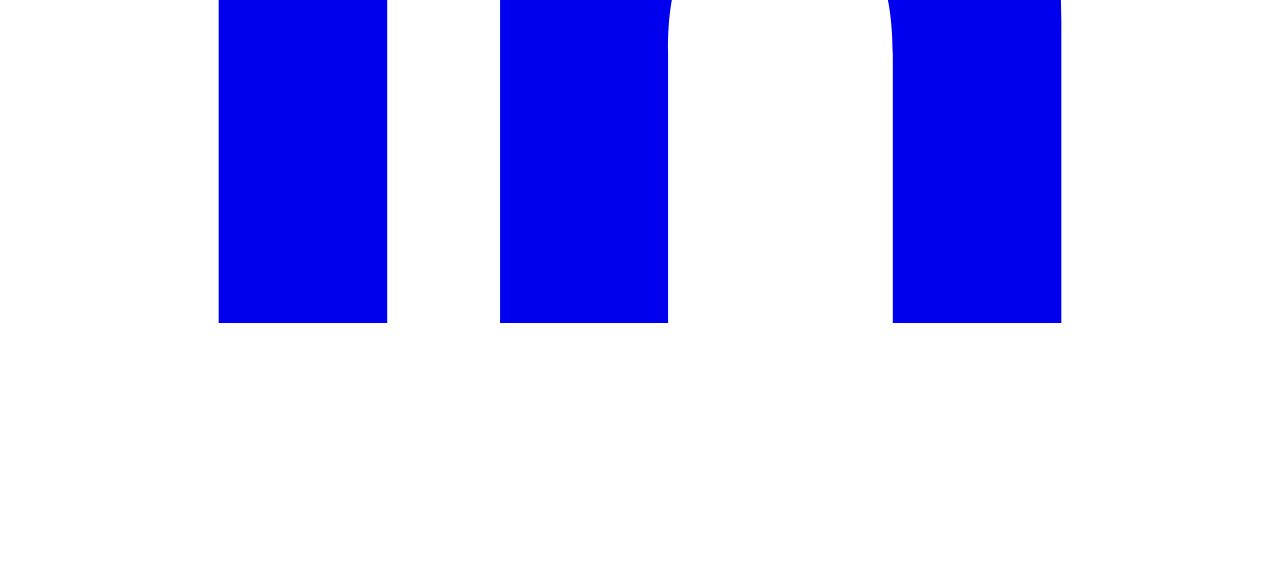
==== commit 445a6646: "added calculator" ====
--- a/index.html
+++ b/index.html
@@ -17,7 +17,7 @@
     <nav class="bg-gray-200 dark:bg-gray-800 fixed top-0 left-0 w-full ">
         <div class="mx-auto max-w-7xl px-2 sm:px-6 lg:px-8">
             <div class="relative flex h-16 items-center justify-between">
-                <div class="absolute inset-y-0 left-0 flex items-center sm:hidden">
+                <div class="absolute inset-y-0 right-0 flex items-center sm:hidden">
                     <!-- Mobile menu button-->
                     <button type="button"  class="relative inline-flex items-center justify-center rounded-md p-2 text-gray-400 hover:bg-gray-700 hover:text-white focus:outline-none focus:ring-2 focus:ring-inset focus:ring-white" aria-controls="mobile-menu" aria-expanded="false" id="hamburger">
                         <span class="absolute -inset-0.5"></span>
@@ -43,20 +43,17 @@
                 
                 <div class="flex flex-1 items-center justify-center sm:items-stretch sm:justify-end">
                     <div class="flex flex-shrink-0 items-center">
-                        <!-- <img class="h-8 w-auto" src="https://tailwindui.com/img/logos/mark.svg?color=indigo&shade=500" alt="Your Company"> -->
+                        <a href="#" class=" font-bold text-blue-500 dark:text-blue-300 text-2xl absolute top-4 left-2 ">EmilBinoy</a>
+
                     </div>
                         <div class="hidden sm:ml-6 sm:block">
                             <div class="flex space-x-20 ">
                                 <!-- Current: "bg-gray-900 text-white", Default: "text-gray-300 hover:bg-gray-700 hover:text-white" -->
-                                <a href="#" class=" font-bold text-blue-500 dark:text-blue-300 text-2xl absolute top-4 left-0 ">EmilBinoy</a>
-
-                                <a href="#home" class="rounded-md navbar-link px-3 py-2 text-sm font-medium text-gray-700 dark:text-gray-300 hover:bg-gray-700 hover:text-white" aria-current="page p-4">Home
-                                </a>
-                                <a href="#about" class="rounded-md navbar-link px-3 py-2 text-sm font-medium text-gray-700 dark:text-gray-300 hover:bg-gray-700 hover:text-white p-4">About
-
-                                <a href="#work" class="rounded-md navbar-link px-3 py-2 text-sm font-medium text-gray-700 dark:text-gray-300 hover:bg-gray-700 hover:text-white p-4">work</a>
-
-                                <a href="#contact" class="rounded-md navbar-link px-3 py-2 text-sm font-medium text-gray-700 dark:text-gray-300 hover:bg-gray-700 hover:text-white ">contact</a>
+
+                                <a href="#home" id="home-link" class="rounded-md navbar-link px-3 py-2 text-sm font-medium text-gray-700 dark:text-gray-300 hover:bg-gray-700 hover:text-white" aria-current="page">Home</a>
+                                <a href="#about" id="about-link" class="rounded-md navbar-link px-3 py-2 text-sm font-medium text-gray-700 dark:text-gray-300 hover:bg-gray-700 hover:text-white">About</a>
+                                <a href="#work" id="work-link" class="rounded-md navbar-link px-3 py-2 text-sm font-medium text-gray-700 dark:text-gray-300 hover:bg-gray-700 hover:text-white">Work</a>
+                                <a href="#contact" id="contact-link" class="rounded-md navbar-link px-3 py-2 text-sm font-medium text-gray-700 dark:text-gray-300 hover:bg-gray-700 hover:text-white">Contact</a>
 
                             </div>
                         </div>
@@ -96,15 +93,14 @@
   
     <!-- Mobile menu, show/hide based on menu state. -->
     <div class="sm:hidden" id="mobile-menu">
-      <a href="#" class="rounded-md px-3 py-2 text-sm font-medium text-blue-300 hover:bg-gray-700 hover:text-white">EmilBinoy</a>
 
         <div class="space-y-1 px-2 pb-3 pt-2">
         <!-- Current: "bg-gray-900 text-white", Default: "text-gray-300 hover:bg-gray-700 hover:text-white" -->
 
         <a href="#home" class="block navbar-link rounded-md px-3 py-2 text-base font-medium text-gray-700 dark:text-gray-300" aria-current="page">Home</a>
         <a href="#about" class="block navbar-link rounded-md px-3 py-2 text-base font-medium text-gray-700 dark:text-gray-300">About</a>
-        <a href="#work" class="block navbar-link rounded-md px-3 py-2 text-base font-medium text-gray-700 dark:text-gray-300">work</a>
-        <a href="#contact" class="block navbar-link rounded-md px-3 py-2 text-base font-medium text-gray-700 dark:text-gray-300">contact</a>
+        <a href="#work" class="block navbar-link rounded-md px-3 py-2 text-base font-medium text-gray-700 dark:text-gray-300">Work</a>
+        <a href="#contact" class="block navbar-link rounded-md px-3 py-2 text-base font-medium text-gray-700 dark:text-gray-300">Contact</a>
         </div>
     </div>
     </nav>
@@ -135,7 +131,7 @@
 
                             </img>
                             <h1 class="text-xl font-bold text-gray-900 dark:text-white">Emil Binoy</h1>
-                                <p class="text-gray-700">Software Developer</p>
+                                <p class="text-gray-700 dark:text-gray-400">Software Developer</p>
                             <div class="mt-6 flex flex-wrap gap-4 justify-center">
                                 <a href="#contact" class="bg-blue-500 hover:bg-blue-600 text-white py-2 px-4 rounded">Contact</a>
                                 <a href="#" class="bg-gray-300 hover:bg-gray-400 text-gray-700 py-2 px-4 rounded">Resume</a>
@@ -143,62 +139,32 @@
                         </div>
                         <hr class="my-6 border-t border-gray-300">
                         <div class="flex flex-col">
-                            <span class="text-gray-700 dark:text-blue-500 uppercase font-bold tracking-wider mb-2">Skills</span>
-                            <ul>
-                                <li class="mb-2 skill dark:text-white">HTML</li>
-                                <div class="relative pt-1">
-                                <div class="flex mb-2 items-center justify-between">
-                                    <div class="text-xs font-semibold inline-block py-1 px-2 rounded-full text-blue-600 bg-blue-200 uppercase last:mr-0 mr-1">
-                                        80%
-                                    </div>
-                                </div>
-                                <div class="flex">
-                                    <div class="w-full bg-blue-200 rounded-full">
-                                        <div class="h-2 rounded-full bg-blue-600" style="width: 80%;"></div>
-                                    </div>
-                                </div>
-                            </div>
-                            
-                                <li class="mb-2">CSS</li>
-                                <div class="relative pt-1">
-                                <div class="flex mb-2 items-center justify-between">
-                                    <div class="text-xs font-semibold inline-block py-1 px-2 rounded-full text-blue-600 bg-blue-200 uppercase last:mr-0 mr-1">
-                                        60%
-                                    </div>
-                                </div>
-                                <div class="flex">
-                                    <div class="w-full bg-blue-200 rounded-full">
-                                        <div class="h-2 rounded-full bg-blue-600" style="width: 60%;"></div>
-                                    </div>
-                                </div>
-                            </div>
-                                
-                                <li class="mb-2">JavaScript</li>
-                                <div class="relative pt-1">
-                                <div class="flex mb-2 items-center justify-between">
-                                    <div class="text-xs font-semibold inline-block py-1 px-2 rounded-full text-blue-600 bg-blue-200 uppercase last:mr-0 mr-1">
-                                        5%
-                                    </div>
-                                </div>
-                                <div class="flex">
-                                    <div class="w-full bg-blue-200 rounded-full">
-                                        <div class="h-2 rounded-full bg-blue-600" style="width: 5%;"></div>
-                                    </div>
-                                </div>
-                            </div>
-                            <li class="mb-2">Tailwind Css</li>
-                            <div class="relative pt-1">
-                                <div class="flex mb-2 items-center justify-between">
-                                    <div class="text-xs font-semibold inline-block py-1 px-2 rounded-full text-blue-600 bg-blue-200 uppercase last:mr-0 mr-1">
-                                        40%
-                                    </div>
-                                </div>
-                                <div class="flex">
-                                    <div class="w-full bg-blue-200 rounded-full">
-                                        <div class="h-2 rounded-full bg-blue-600" style="width: 40%;"></div>
-                                    </div>
-                                </div>
-                            </div>
+                            <span class="text-blue-500 uppercase font-bold tracking-wider mb-2">Skills</span>
+                            <ul class="container2 mt-10 lg:mt-0">
+                                <li class="mb-2 skill dark:text-white">
+                                    
+                                    <button class="button2 text-gray-700 dark:text-white">
+                                        HTML
+                                    </button>
+                                </li>
+                                <li class="mb-2 skill dark:text-white">
+                                    
+                                    <button class="button2 text-gray-700 dark:text-white">
+                                        CSS
+                                    </button>
+                                </li>
+                                <li class="mb-2 skill dark:text-white">
+                                    
+                                    <button class="button2 text-gray-700 dark:text-white mt-4 lg:mt-0">
+                                        TAILWIND
+                                    </button>
+                                </li>
+                                <li class="mb-2 skill dark:text-white">
+                                    
+                                    <button class="button2 text-gray-700 dark:text-white mt-4 lg:mt-0">
+                                        JAVASCRIPT
+                                    </button>
+                                </li>
                             </ul>
                         </div>
                     </div>
@@ -271,91 +237,91 @@
     <section id="work" class="bg-white dark:bg-gray-900">
         <div class="py-8 px-4 mx-auto max-w-screen-xl lg:py-16 lg:px-6 ">
             <div class="mx-auto max-w-screen-sm text-center mb-8 lg:mb-16">
-                <h2 class="mb-4 text-4xl tracking-tight font-extrabold text-gray-900 dark:text-white">My Works</h2>
+                <h2 class="font-heading mb-4 text-4xl tracking-tight font-extrabold text-gray-900 dark:text-white underline-heading">
+                    My Works
+                </h2>
                 <p class="font-light text-gray-500 lg:mb-16 sm:text-xl dark:text-gray-400">Explore my projects. some of the projects are made with TailWind and others are using normal CSS and HTML</p>
             </div> 
             <div class="grid gap-8 mb-6 lg:mb-16 md:grid-cols-2 lg:grid-cols-4 text-center md:text-left">
                 <!-- First Item -->
                 <div class="flex flex-col items-center bg-gray-50 rounded-lg shadow sm:flex dark:bg-gray-800 dark:border-gray-700">
-                  <a href="#">
+                  <a href="https://emil-binoy.github.io/herba-soap/">
                     <div class="relative overflow-hidden rounded-lg">
-                      <img class="w-60 h-auto object-cover transition-transform duration-300 ease-in-out transform hover:scale-110" 
-                           src="https://static.vecteezy.com/system/resources/previews/002/619/911/original/calculator-finance-sign-in-blue-background-vector.jpg" 
-                           alt="Bonnie Avatar">
-                    </div>
-                  </a>
-                  <div class="p-5">
+                      <img class="w-60 h-56 object-cover transition-transform duration-300 ease-in-out transform hover:scale-110" 
+                           src="soap.jpg" 
+                           alt="herba-soap">
+                    </div>
+                </a>
+                <div class="p-5">
                     <h3 class="text-xl font-bold tracking-tight text-gray-900 dark:text-white">
-                      <a href="#">Web Calculator</a>
+                        <a href="https://emil-binoy.github.io/herba-soap/">Herba soap website</a>
                     </h3>
-                    <span class="text-blue-500 dark:text-gray-400">coming soon....</span>
-                    <p class="mt-3 mb-4 font-light text-gray-500 dark:text-gray-400">A calculator that has all functionalities.</p>
-                    <button class="bg-blue-500 text-white font-semibold py-2 px-4 rounded-lg hover:bg-blue-600 focus:outline-none focus:ring-2 focus:ring-blue-500 focus:ring-opacity-50">
-                      Remind Me
-                    </button>
-                  </div>
-                </div>
-              
-                <!-- Second Item -->
+                    <p class="mt-3 mb-4 font-light text-gray-500 dark:text-gray-400">An E-Commerce website for Herba Soap Company</p>
+                    <a href="https://emil-binoy.github.io/herba-soap/"><button class="bg-blue-500 text-white lg:ml-16 py-2 px-10 rounded-lg hover:bg-blue-600 focus:outline-none focus:ring-2 focus:ring-blue-500 focus:ring-opacity-50">
+                        show
+                    </button></a>
+                </div>
+            </div>
+            
+            <!-- Second Item -->
+            <div class="flex flex-col items-center bg-gray-50 rounded-lg shadow sm:flex dark:bg-gray-800 dark:border-gray-700">
+                <a href="https://emil-binoy.github.io/calculator/index.html">
+                    <div class="relative overflow-hidden rounded-lg">
+                        <img class="w-60 h-56 object-cover transition-transform duration-300 ease-in-out transform hover:scale-110" 
+                        src="emilator.png" 
+                       alt="emilator">
+                    </div>
+                </a>
+                <div class="p-5">
+                    <h3 class="text-xl font-bold tracking-tight text-gray-900 dark:text-white">
+                        <a href="https://emil-binoy.github.io/calculator/index.html">Emilator</a>
+                    </h3>
+                    <p class="mt-3 mb-4 font-light text-gray-500 dark:text-gray-400">A simple calculator you can use for your daily life.</p>
+                    <a href="https://emil-binoy.github.io/calculator/index.html"><button class="bg-blue-500 text-white lg:ml-16 py-2 px-10 rounded-lg hover:bg-blue-600 focus:outline-none focus:ring-2 focus:ring-blue-500 focus:ring-opacity-50">
+                        show
+                    </button></a>
+              </div>
+            </div>
+                
+                <!-- Third Item -->
+                <div class="flex flex-col items-center bg-gray-50 rounded-lg shadow sm:flex dark:bg-gray-800 dark:border-gray-700">
+                    <a href="#">
+                        <div class="relative overflow-hidden rounded-lg">
+                            <img class="w-60 h-56 object-cover transition-transform duration-300 ease-in-out transform hover:scale-110" 
+                            src="https://thumbs.dreamstime.com/b/historical-quiz-smartphone-interface-vector-template-mobile-app-page-black-design-layout-history-test-screen-flat-ui-180304914.jpg" 
+                            alt="QuizApp pic">
+                        </div>
+                    </a>
+                    <div class="p-5">
+                        <h3 class="text-xl font-bold tracking-tight text-gray-900 dark:text-white">
+                            <a href="#">Quiz Web</a>
+                        </h3>
+                        <span class="text-blue-500">coming soon....</span>
+                        <p class="mt-3 mb-4 font-light text-gray-500 dark:text-gray-400">Quiz App that can increase your knowledge. You can get points.</p>
+                        <!-- <button class="bg-blue-500 text-white font-semibold py-2 px-4 rounded-lg hover:bg-blue-600 focus:outline-none focus:ring-2 focus:ring-blue-500 focus:ring-opacity-50">
+                            Remind Me
+                        </button> -->
+                    </div>
+                </div>
+                
+                <!-- Fourth Item -->
                 <div class="flex flex-col items-center bg-gray-50 rounded-lg shadow sm:flex dark:bg-gray-800 dark:border-gray-700">
                   <a href="#">
                     <div class="relative overflow-hidden rounded-lg">
-                      <img class="w-60 h-auto object-cover transition-transform duration-300 ease-in-out transform hover:scale-110" 
+                      <img class="w-60 h-56 object-cover transition-transform duration-300 ease-in-out transform hover:scale-110" 
                            src="https://cdn-icons-png.flaticon.com/512/2911/2911080.png" 
-                           alt="Jese Avatar">
+                           alt="Tic Tac Toe pic">
                     </div>
                   </a>
                   <div class="p-5">
                     <h3 class="text-xl font-bold tracking-tight text-gray-900 dark:text-white">
                       <a href="#">Tic Tac Toe</a>
                     </h3>
-                    <span class="text-blue-500 dark:text-gray-400">coming soon....</span>
+                    <span class="text-blue-500 ">coming soon....</span>
                     <p class="mt-3 mb-4 font-light text-gray-500 dark:text-gray-400">A 3x3 Tic Tac Toe App. You can play with fun and lots of effects.</p>
-                    <button class="bg-blue-500 text-white font-semibold py-2 px-4 rounded-lg hover:bg-blue-600 focus:outline-none focus:ring-2 focus:ring-blue-500 focus:ring-opacity-50">
+                    <!-- <button class="bg-blue-500 text-white font-semibold py-2 px-4 rounded-lg hover:bg-blue-600 focus:outline-none focus:ring-2 focus:ring-blue-500 focus:ring-opacity-50">
                       Remind Me
-                    </button>
-                  </div>
-                </div>
-              
-                <!-- Third Item -->
-                <div class="flex flex-col items-center bg-gray-50 rounded-lg shadow sm:flex dark:bg-gray-800 dark:border-gray-700">
-                  <a href="#">
-                    <div class="relative overflow-hidden rounded-lg">
-                      <img class="w-60 h-auto object-cover transition-transform duration-300 ease-in-out transform hover:scale-110" 
-                           src="https://thumbs.dreamstime.com/b/historical-quiz-smartphone-interface-vector-template-mobile-app-page-black-design-layout-history-test-screen-flat-ui-180304914.jpg" 
-                           alt="Michael Avatar">
-                    </div>
-                  </a>
-                  <div class="p-5">
-                    <h3 class="text-xl font-bold tracking-tight text-gray-900 dark:text-white">
-                      <a href="#">Quiz Web</a>
-                    </h3>
-                    <span class="text-blue-500 dark:text-gray-400">coming soon....</span>
-                    <p class="mt-3 mb-4 font-light text-gray-500 dark:text-gray-400">Quiz App that can increase your knowledge. You can get points.</p>
-                    <button class="bg-blue-500 text-white font-semibold py-2 px-4 rounded-lg hover:bg-blue-600 focus:outline-none focus:ring-2 focus:ring-blue-500 focus:ring-opacity-50">
-                      Remind Me
-                    </button>
-                  </div>
-                </div>
-              
-                <!-- Fourth Item -->
-                <div class="flex flex-col items-center bg-gray-50 rounded-lg shadow sm:flex dark:bg-gray-800 dark:border-gray-700">
-                  <a href="#">
-                    <div class="relative overflow-hidden rounded-lg">
-                      <img class="w-60 h-auto object-cover transition-transform duration-300 ease-in-out transform hover:scale-110" 
-                           src="https://i.pinimg.com/736x/8d/b2/1c/8db21ccf2a5bcdc0abaf017499d66c6c.jpg" 
-                           alt="Sofia Avatar">
-                    </div>
-                  </a>
-                  <div class="p-5">
-                    <h3 class="text-xl font-bold tracking-tight text-gray-900 dark:text-white">
-                      <a href="#">Pac Man</a>
-                    </h3>
-                    <span class="text-blue-500 dark:text-gray-400">coming soon....</span>
-                    <p class="mt-3 mb-4 font-light text-gray-500 dark:text-gray-400">A Pac Man game that will lead to another world. Wait for this.</p>
-                    <button class="bg-blue-500 text-white font-semibold py-2 px-4 rounded-lg hover:bg-blue-600 focus:outline-none focus:ring-2 focus:ring-blue-500 focus:ring-opacity-50">
-                      Remind Me
-                    </button>
+                    </button> -->
                   </div>
                 </div>
               </div>
@@ -368,13 +334,11 @@
         <div class="mx-auto max-w-7xl px-4 py-16 sm:px-6 lg:px-8 lg:py-20">
             <div class="mb-4">
                 <div class="mb-6 max-w-3xl text-center sm:text-center md:mx-auto md:mb-12">
-                    <p class="text-base font-semibold uppercase tracking-wide text-blue-600 dark:text-blue-200">
-                        Contact
-                    </p>
-                    <h2
-                        class="font-heading mb-4 font-bold tracking-tight text-gray-900 dark:text-white text-3xl sm:text-5xl">
+                    <h2 class="font-heading mb-4 font-bold tracking-tight text-gray-900 dark:text-white text-3xl sm:text-5xl underline-heading">
                         Get in Touch
                     </h2>
+                    
+
                     <p class="mx-auto mt-4 max-w-3xl text-xl text-gray-600 dark:text-slate-400">If you have any work then contact me!
                     </p>
                 </div>
@@ -412,7 +376,7 @@
                         <div class="ml-4">
                             <h3 class="text-lg font-medium leading-6 text-gray-900 dark:text-white">Contact</h3>
                             <p class="text-gray-600 dark:text-slate-400">Mobile: (+91) 8302013953</p>
-                            <p class="text-gray-600 dark:text-slate-400">Mail: emilbinoy06@gmail.com</p>
+                            <p class="text-gray-600 dark:text-slate-400">Email: emilbinoy06@gmail.com</p>
                         </div>
                     </li>
                     <li class="flex items-start">
@@ -431,7 +395,7 @@
                 </ul>
             </div>
             
-            <div class="section-card p-5 md:p-12" id="form">
+            <div class="section-card p-5 md:p-12 mt-4" id="form">
                 <h2 class="mb-4 text-2xl font-bold text-gray-800 dark:text-white">Ready to Get Started?</h2>
                 <form id="contactForm" action="javascript:void(0);" method="post" onsubmit="sendMail()">
                     <div class="mb-6">
@@ -441,7 +405,7 @@
                         </div>
                         <div class="mb-4">
                             <label for="email" class="block text-sm font-medium text-gray-700 dark:text-gray-300">Email</label>
-                            <input type="email" id="email" name="email" autocomplete="email" placeholder="Enter the Email Address of mine" class="mt-1 block w-full rounded-md border border-gray-400 py-2 px-3 shadow-sm dark:bg-gray-800 dark:text-gray-300" required>
+                            <input type="email" id="email" name="email" autocomplete="email" placeholder="Enter Your Email" class="mt-1 block w-full rounded-md border border-gray-400 py-2 px-3 shadow-sm dark:bg-gray-800 dark:text-gray-300" required>
                         </div>
                         <div class="mb-4">
                             <label for="textarea" class="block text-sm font-medium text-gray-700 dark:text-gray-300">Message</label>
@@ -484,12 +448,20 @@
                     </path>
                 </svg>
             </a>
+
+            <a class="text-gray-700 hover:text-blue-600" aria-label="Visit TrendyMinds LinkedIn" href="https://www.linkedin.com/in/emil-binoy-769261325?utm_source=share&utm_campaign=share_via&utm_content=profile&utm_medium=android_app" target="_blank">
+                <svg class="h-8" xmlns="http://www.w3.org/2000/svg" fill="currentColor" viewBox="0 0 24 24">
+                    <path fill-rule="evenodd" 
+                        d="M12.51 8.796v1.697a3.738 3.738 0 0 1 3.288-1.684c3.455 0 4.202 2.16 4.202 4.97V19.5h-3.2v-5.072c0-1.21-.244-2.766-2.128-2.766-1.827 0-2.139 1.317-2.139 2.676V19.5h-3.19V8.796h3.168ZM7.2 6.106a1.61 1.61 0 0 1-.988 1.483 1.595 1.595 0 0 1-1.743-.348A1.607 1.607 0 0 1 5.6 4.5a1.601 1.601 0 0 1 1.6 1.606Z" clip-rule="evenodd"/>
+                    <path d="M7.2 8.809H4V19.5h3.2V8.809Z"/>
+                </svg>                  
+            </a>
+
         </div> 
     
         </div>
     </section>
-    </div>
-
+</div>
 <script src="script.js"></script>
 </body>
 </html>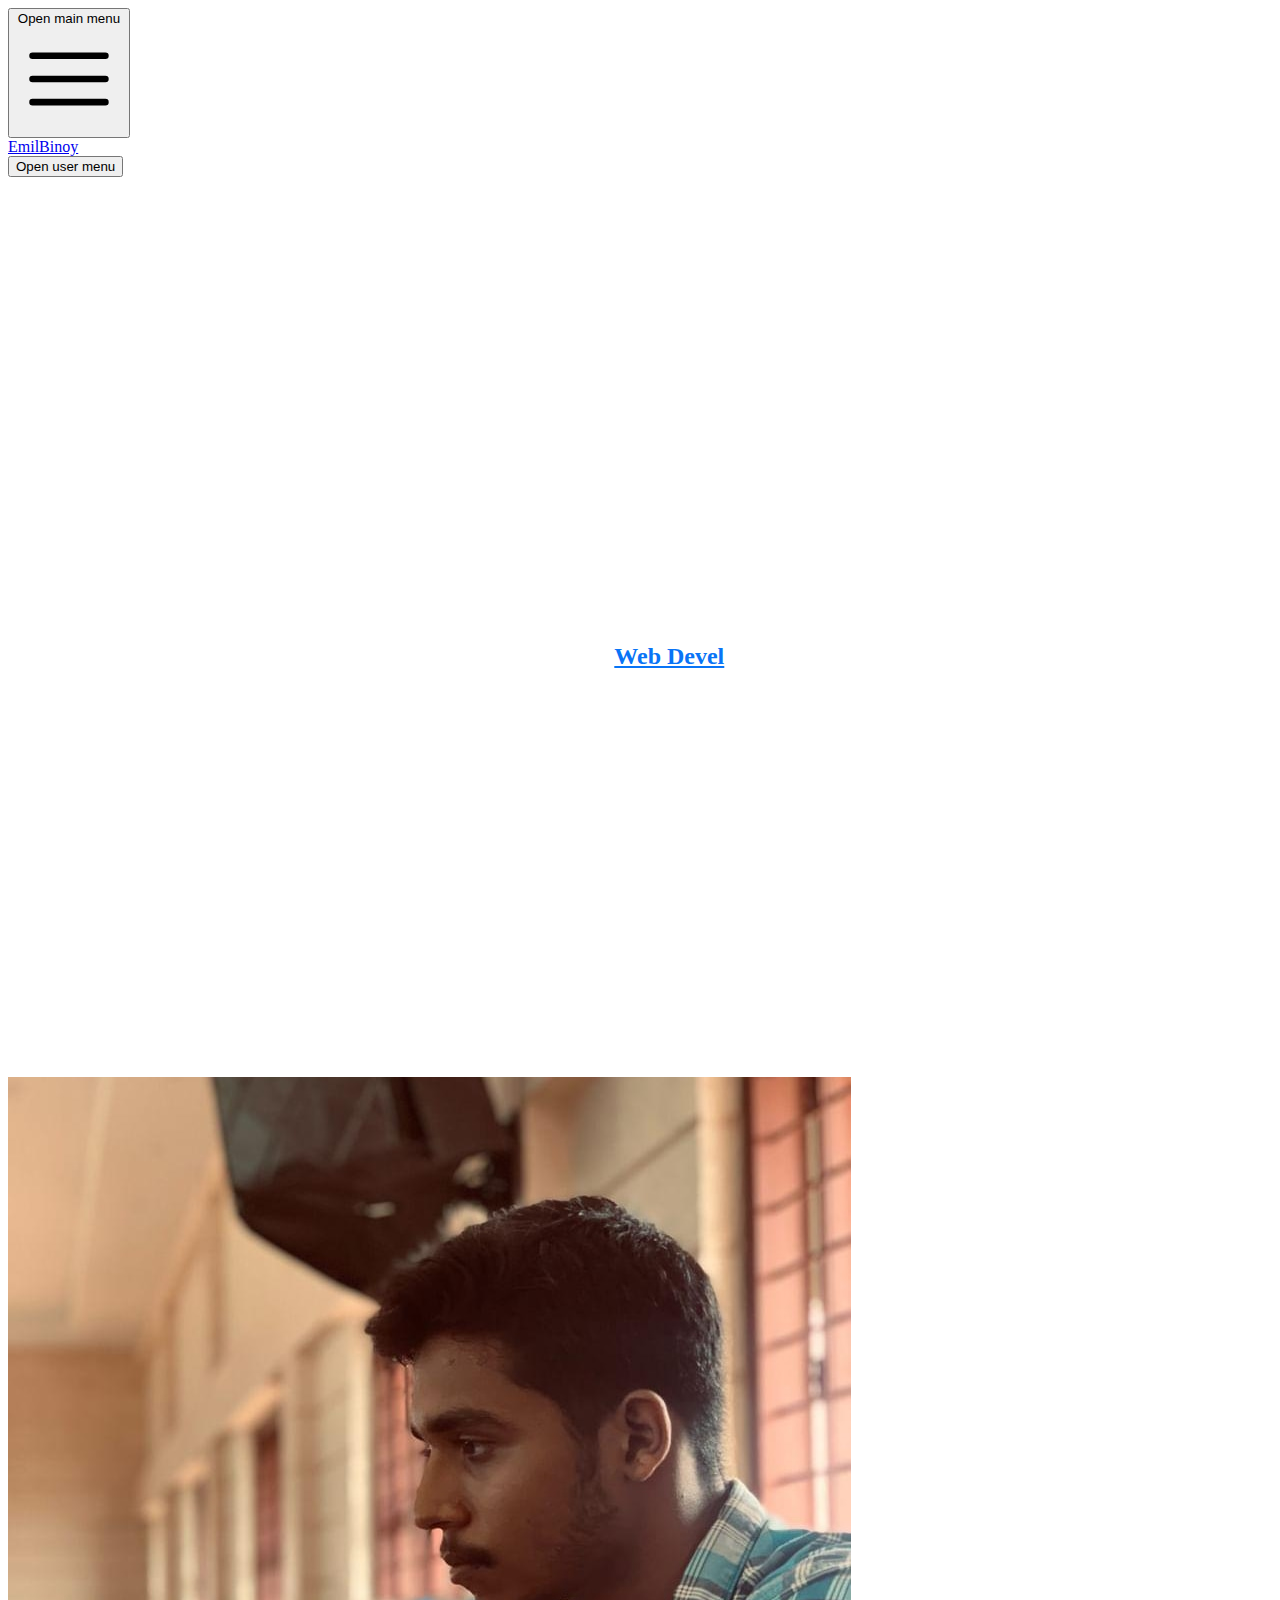
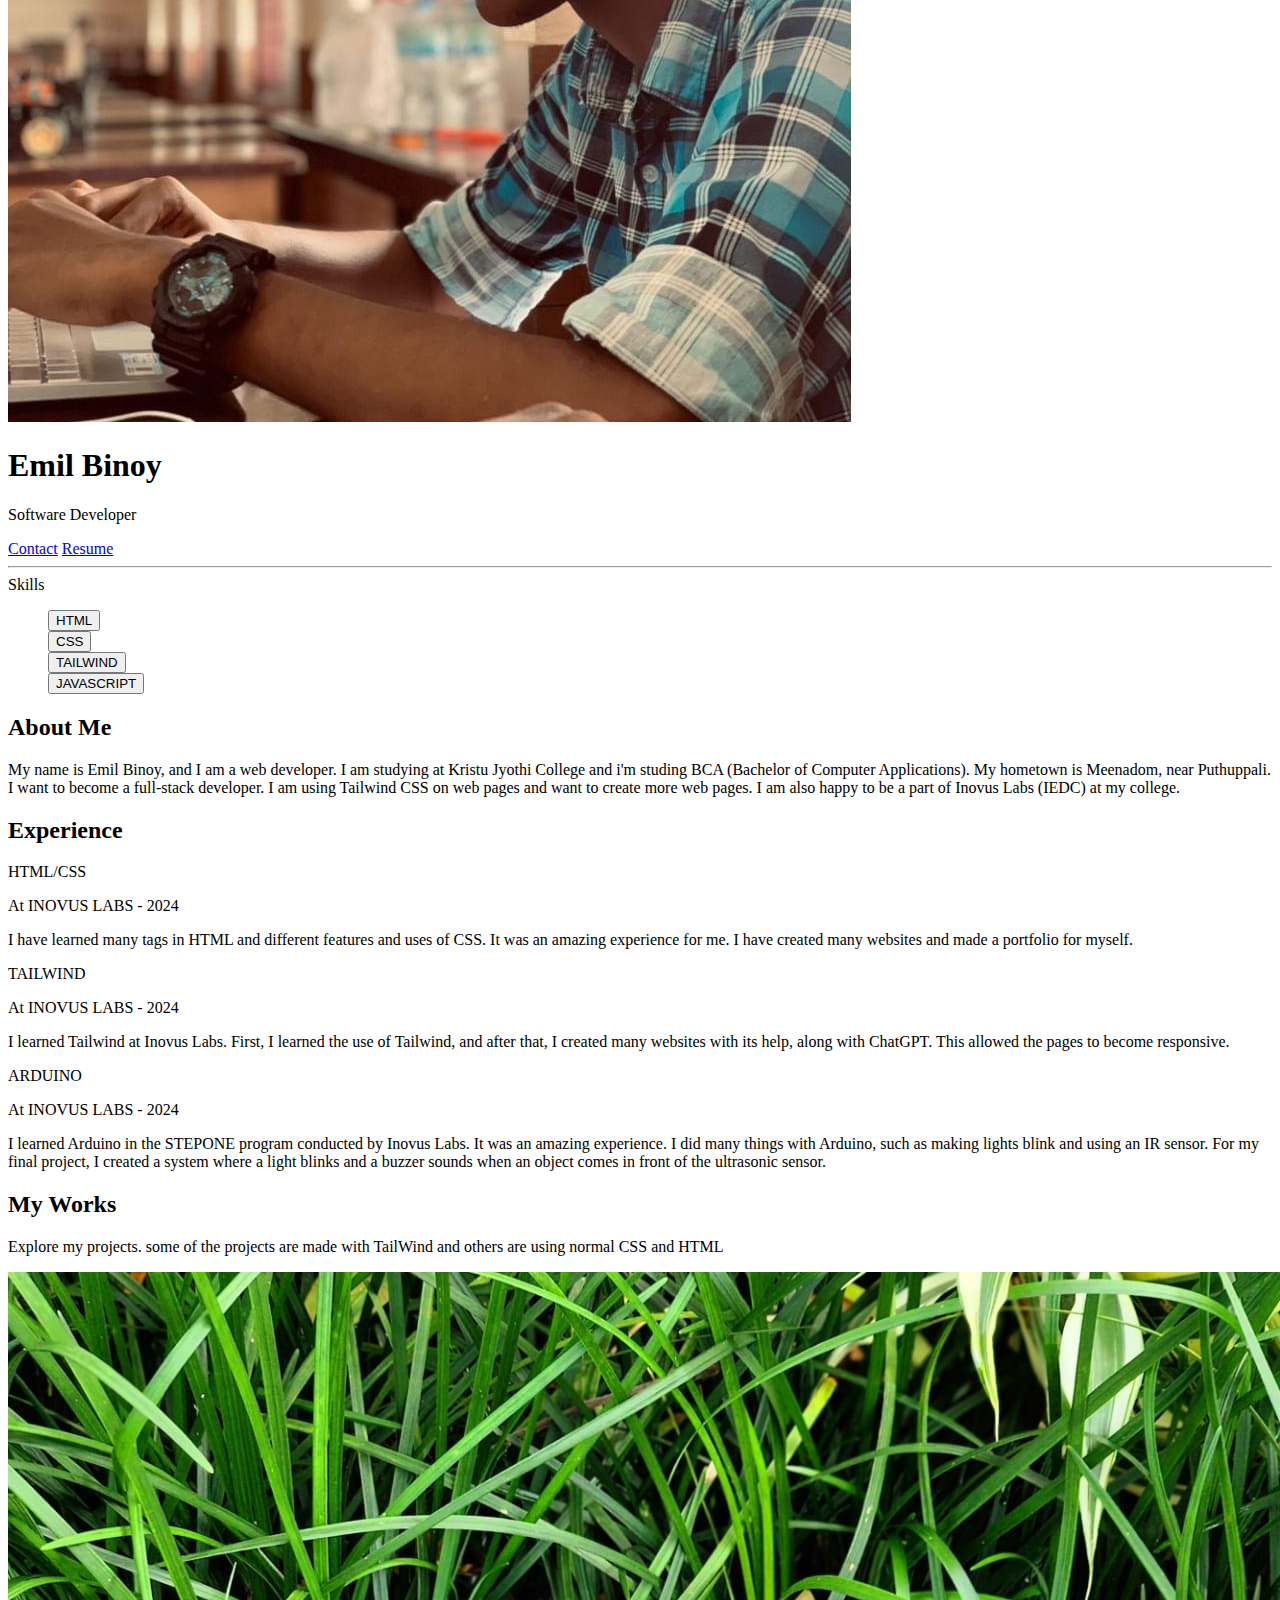
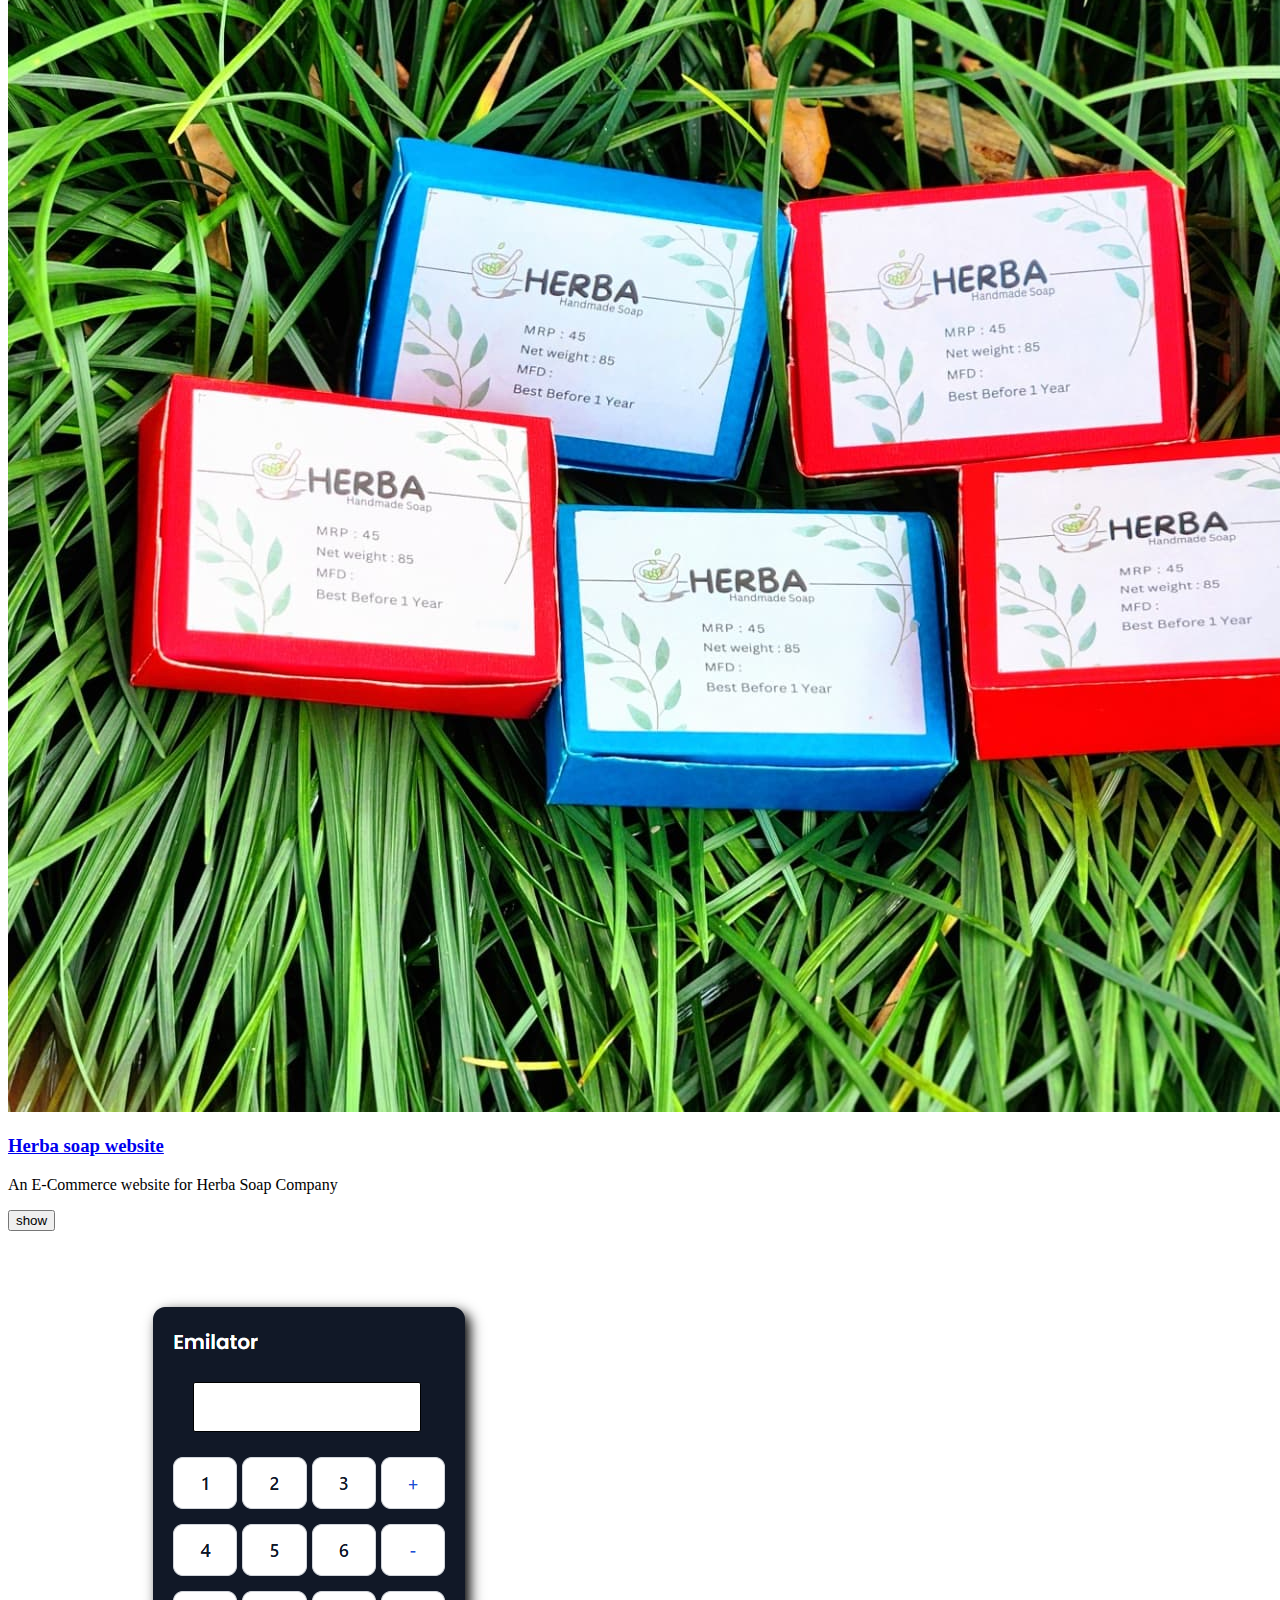
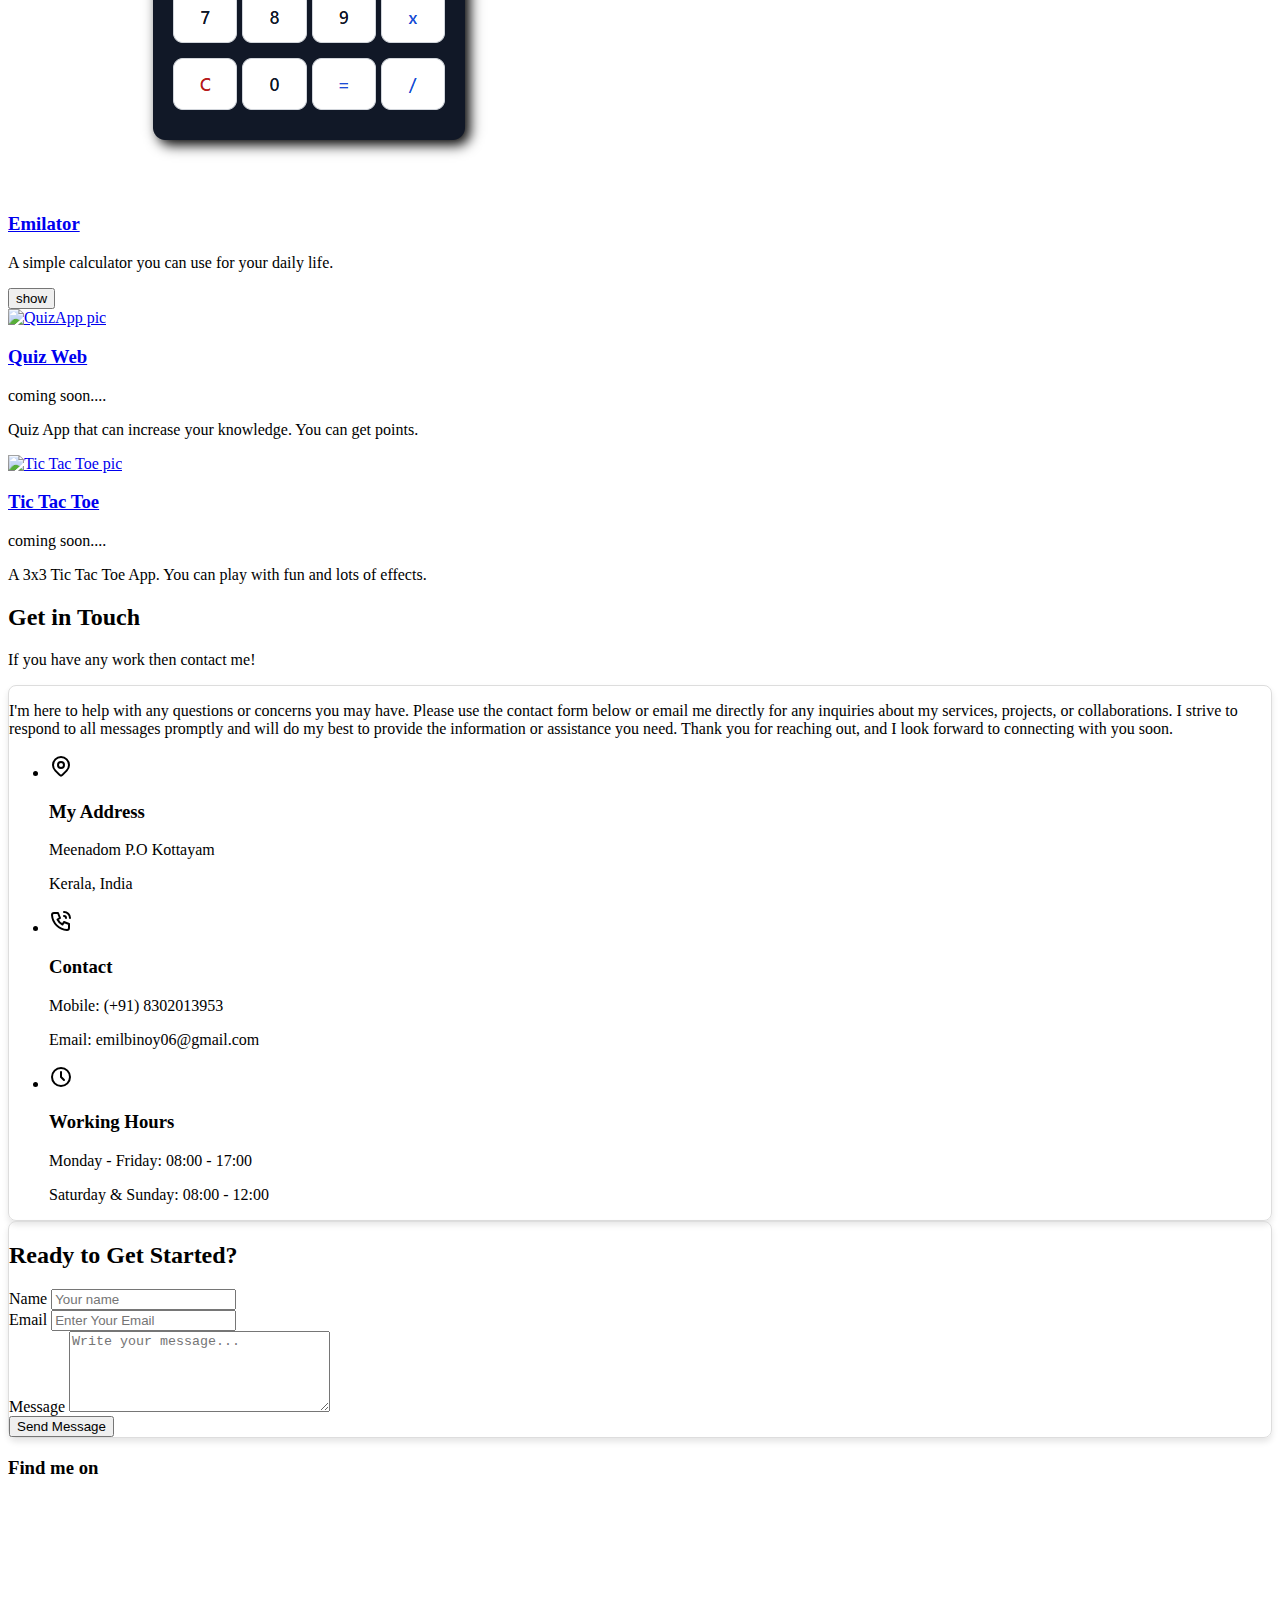
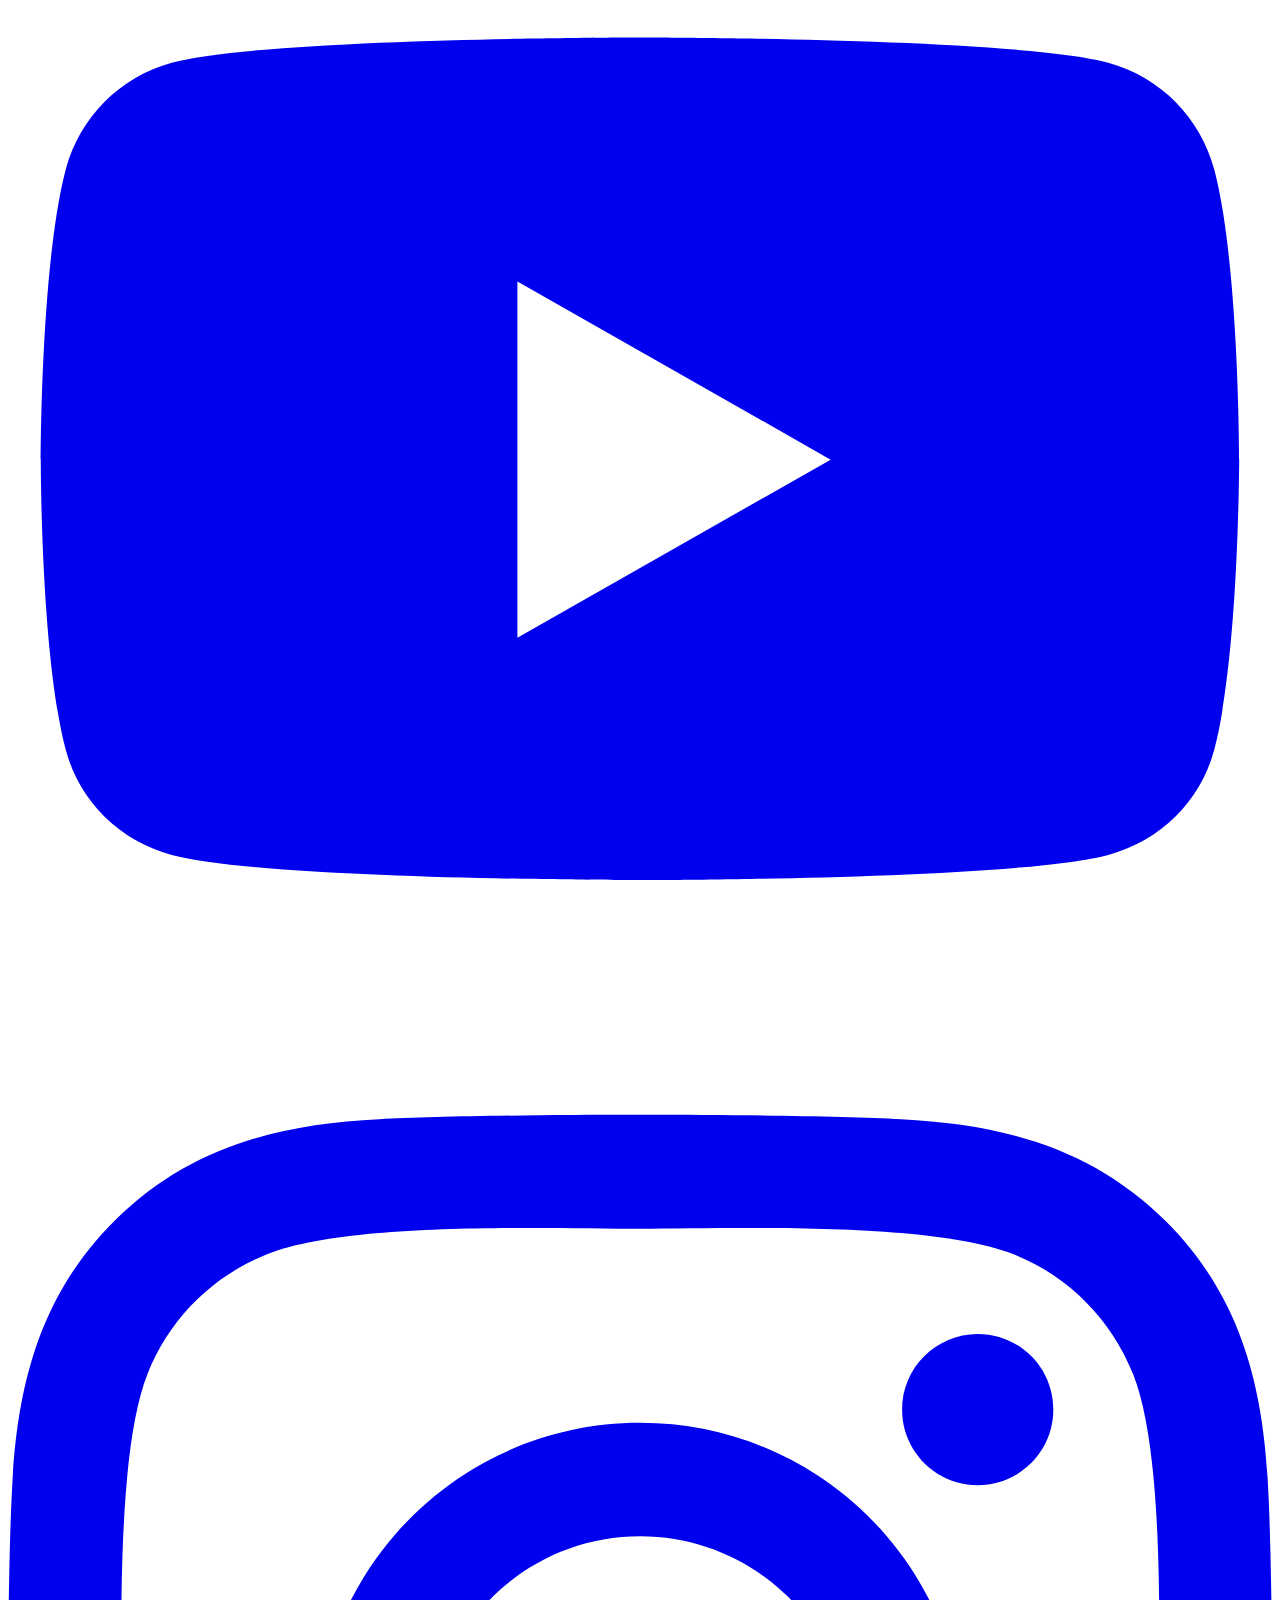
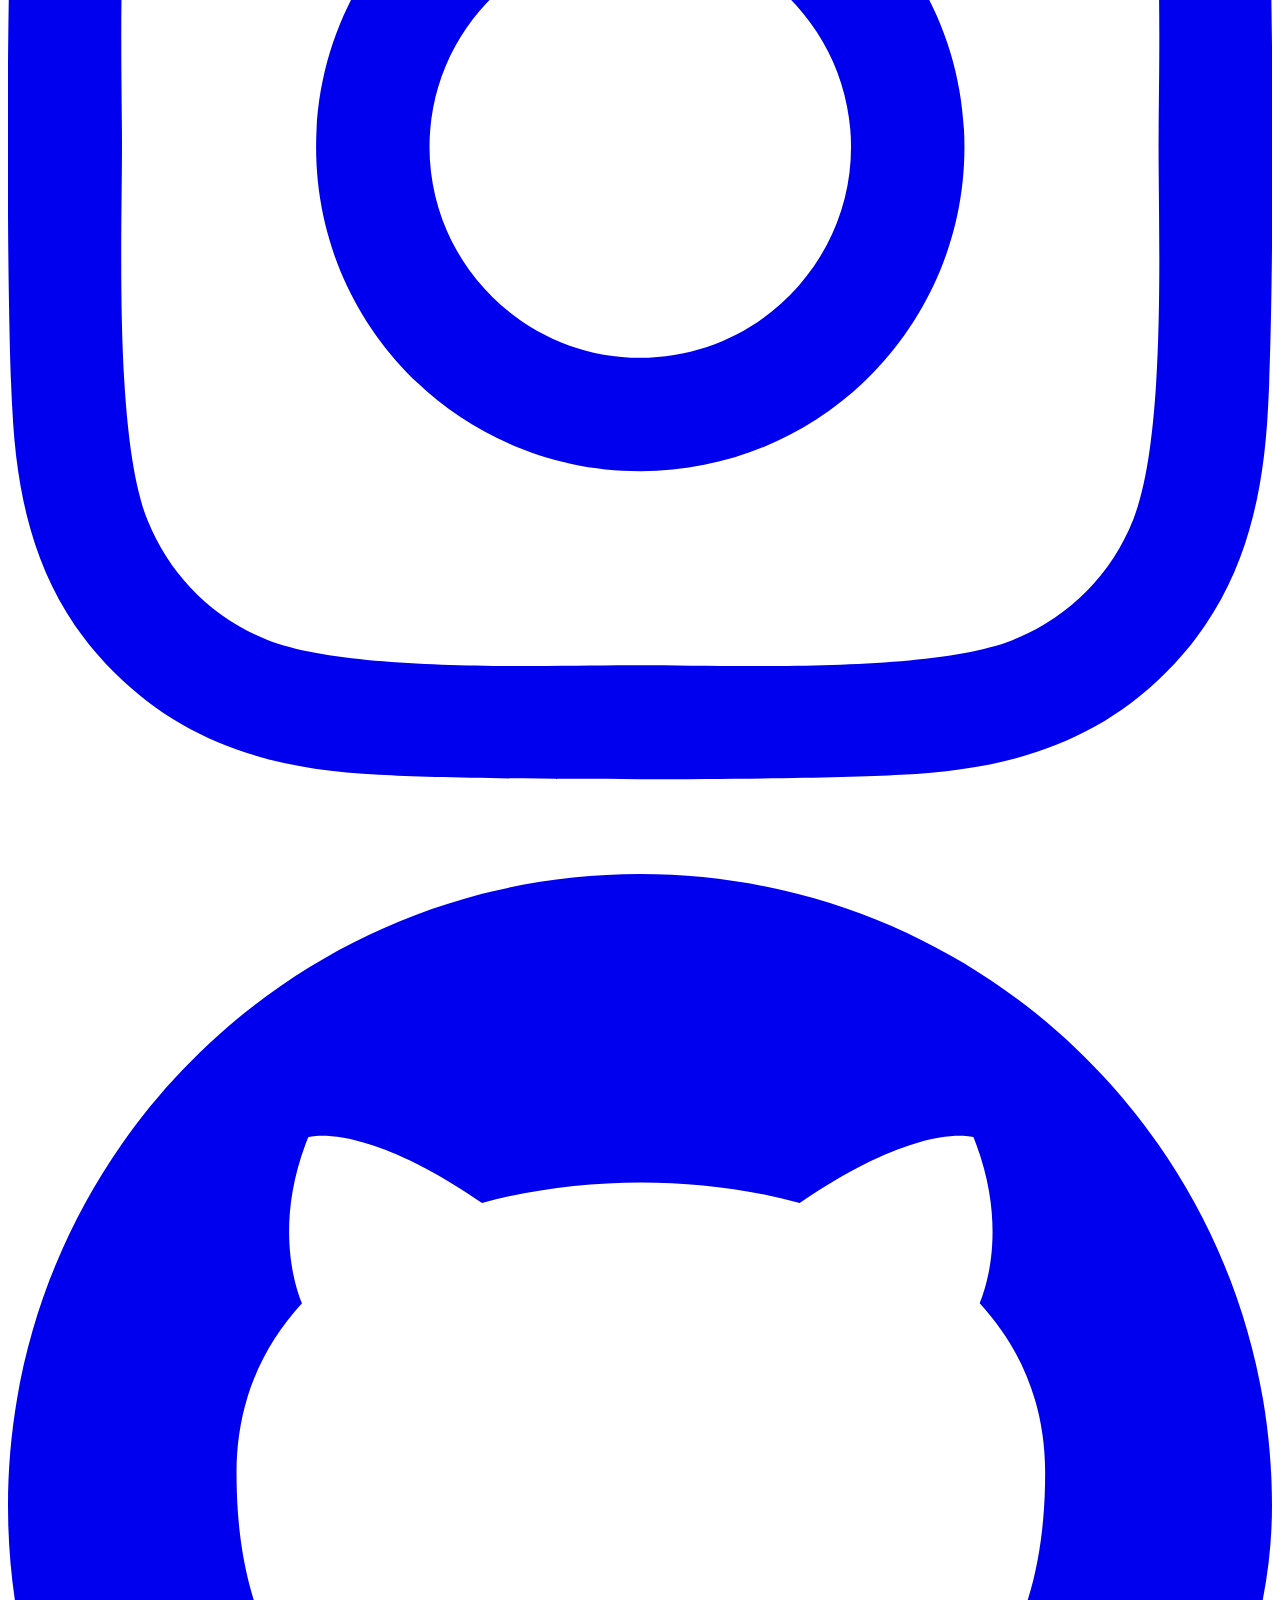
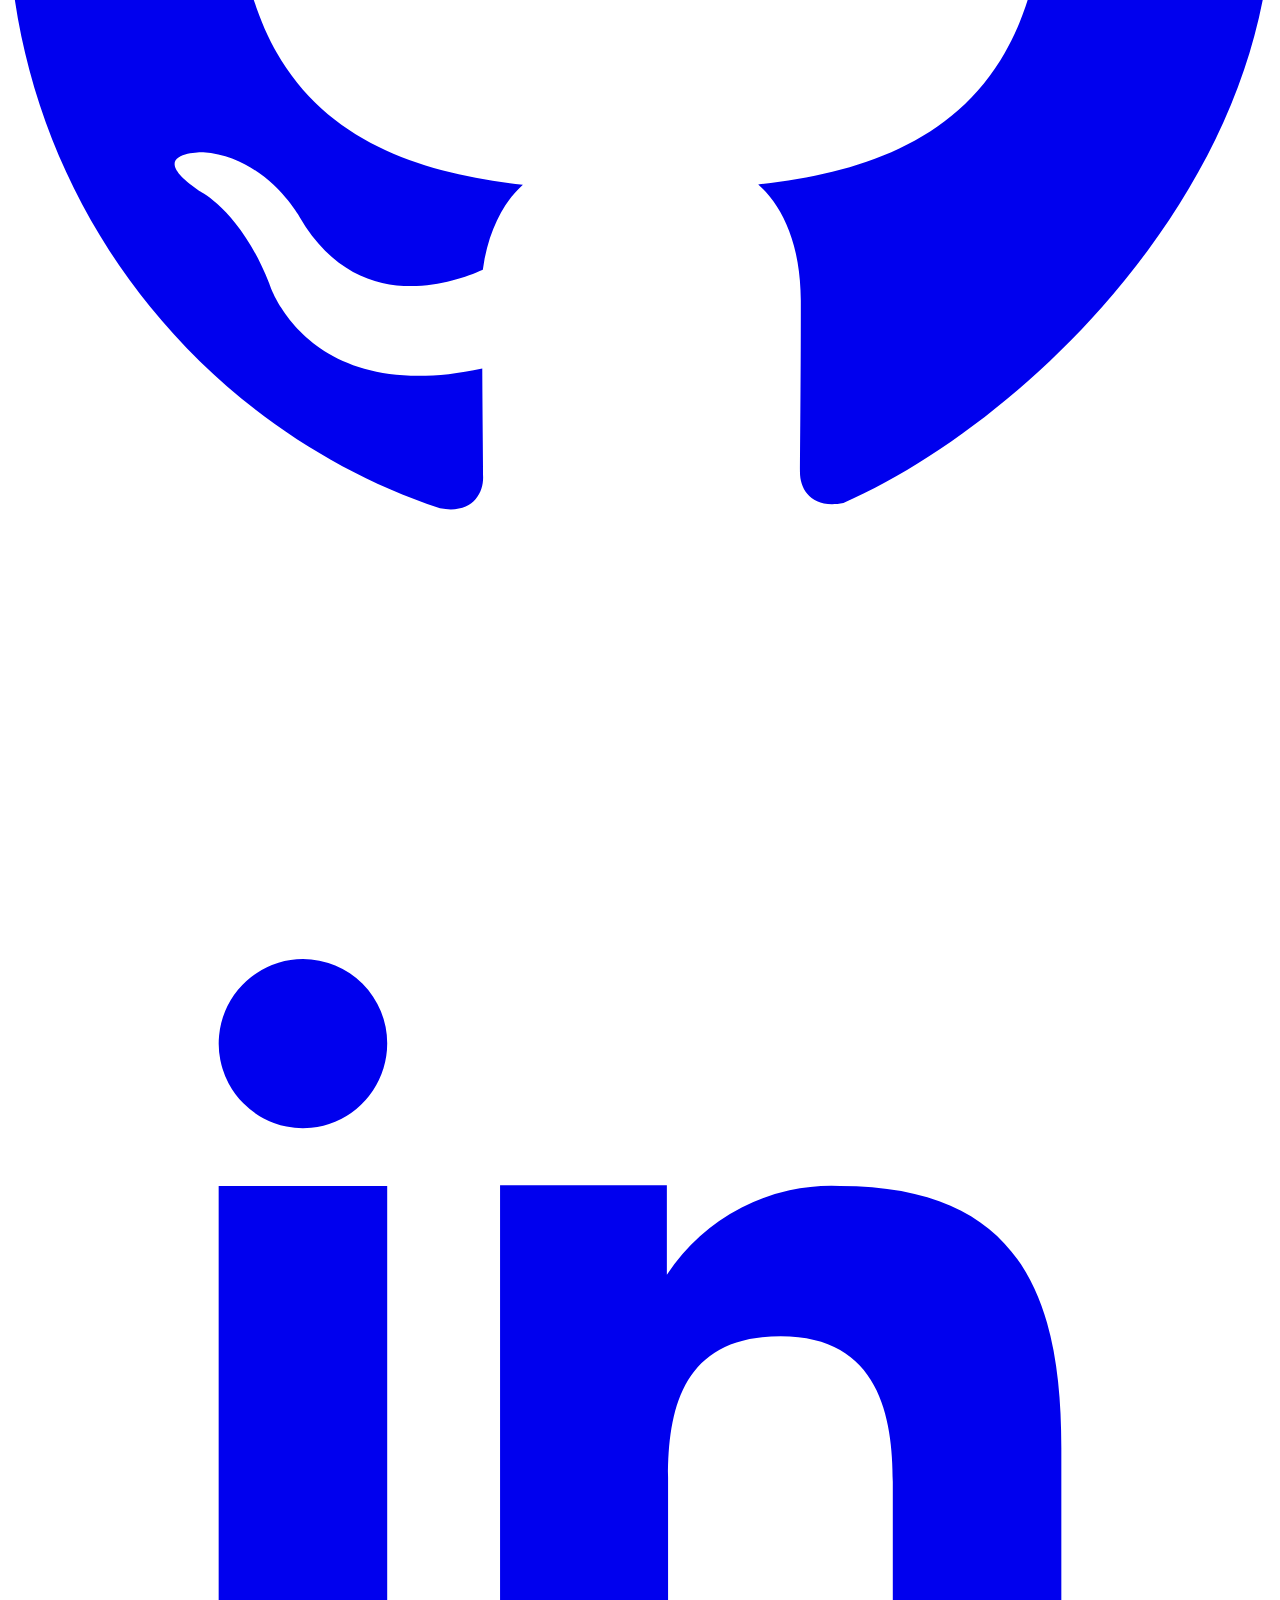
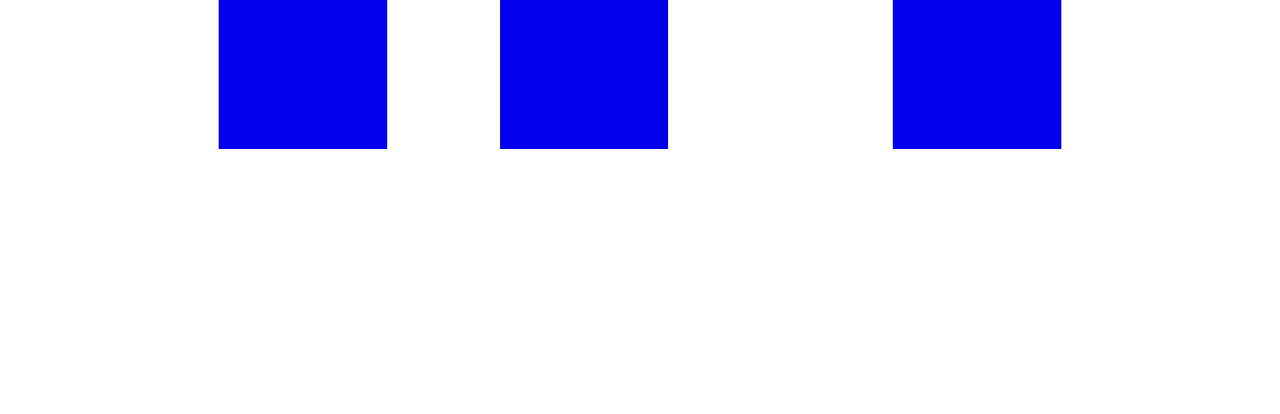
==== commit aa8a8ea6: "added img file" ====
--- a/index.html
+++ b/index.html
@@ -127,7 +127,7 @@
                 <div class="col-span-4 sm:col-span-3">
                     <div class="bg-white shadow rounded-lg p-6 bg-white dark:bg-gray-900">
                         <div class="flex flex-col items-center">
-                            <img src="WhatsApp Image 2024-08-12 at 2.57.43 PM.jpeg" class="w-32 h-32 bg-gray-300 rounded-full mb-4 shrink-0">
+                            <img src="imgs/profile.jpeg" class="w-32 h-32 bg-gray-300 rounded-full mb-4 shrink-0">
 
                             </img>
                             <h1 class="text-xl font-bold text-gray-900 dark:text-white">Emil Binoy</h1>
@@ -248,7 +248,7 @@
                   <a href="https://emil-binoy.github.io/herba-soap/">
                     <div class="relative overflow-hidden rounded-lg">
                       <img class="w-60 h-56 object-cover transition-transform duration-300 ease-in-out transform hover:scale-110" 
-                           src="soap.jpg" 
+                           src="imgs/soap.jpg" 
                            alt="herba-soap">
                     </div>
                 </a>
@@ -268,7 +268,7 @@
                 <a href="https://emil-binoy.github.io/calculator/index.html">
                     <div class="relative overflow-hidden rounded-lg">
                         <img class="w-60 h-56 object-cover transition-transform duration-300 ease-in-out transform hover:scale-110" 
-                        src="emilator.png" 
+                        src="imgs/emilator.png" 
                        alt="emilator">
                     </div>
                 </a>
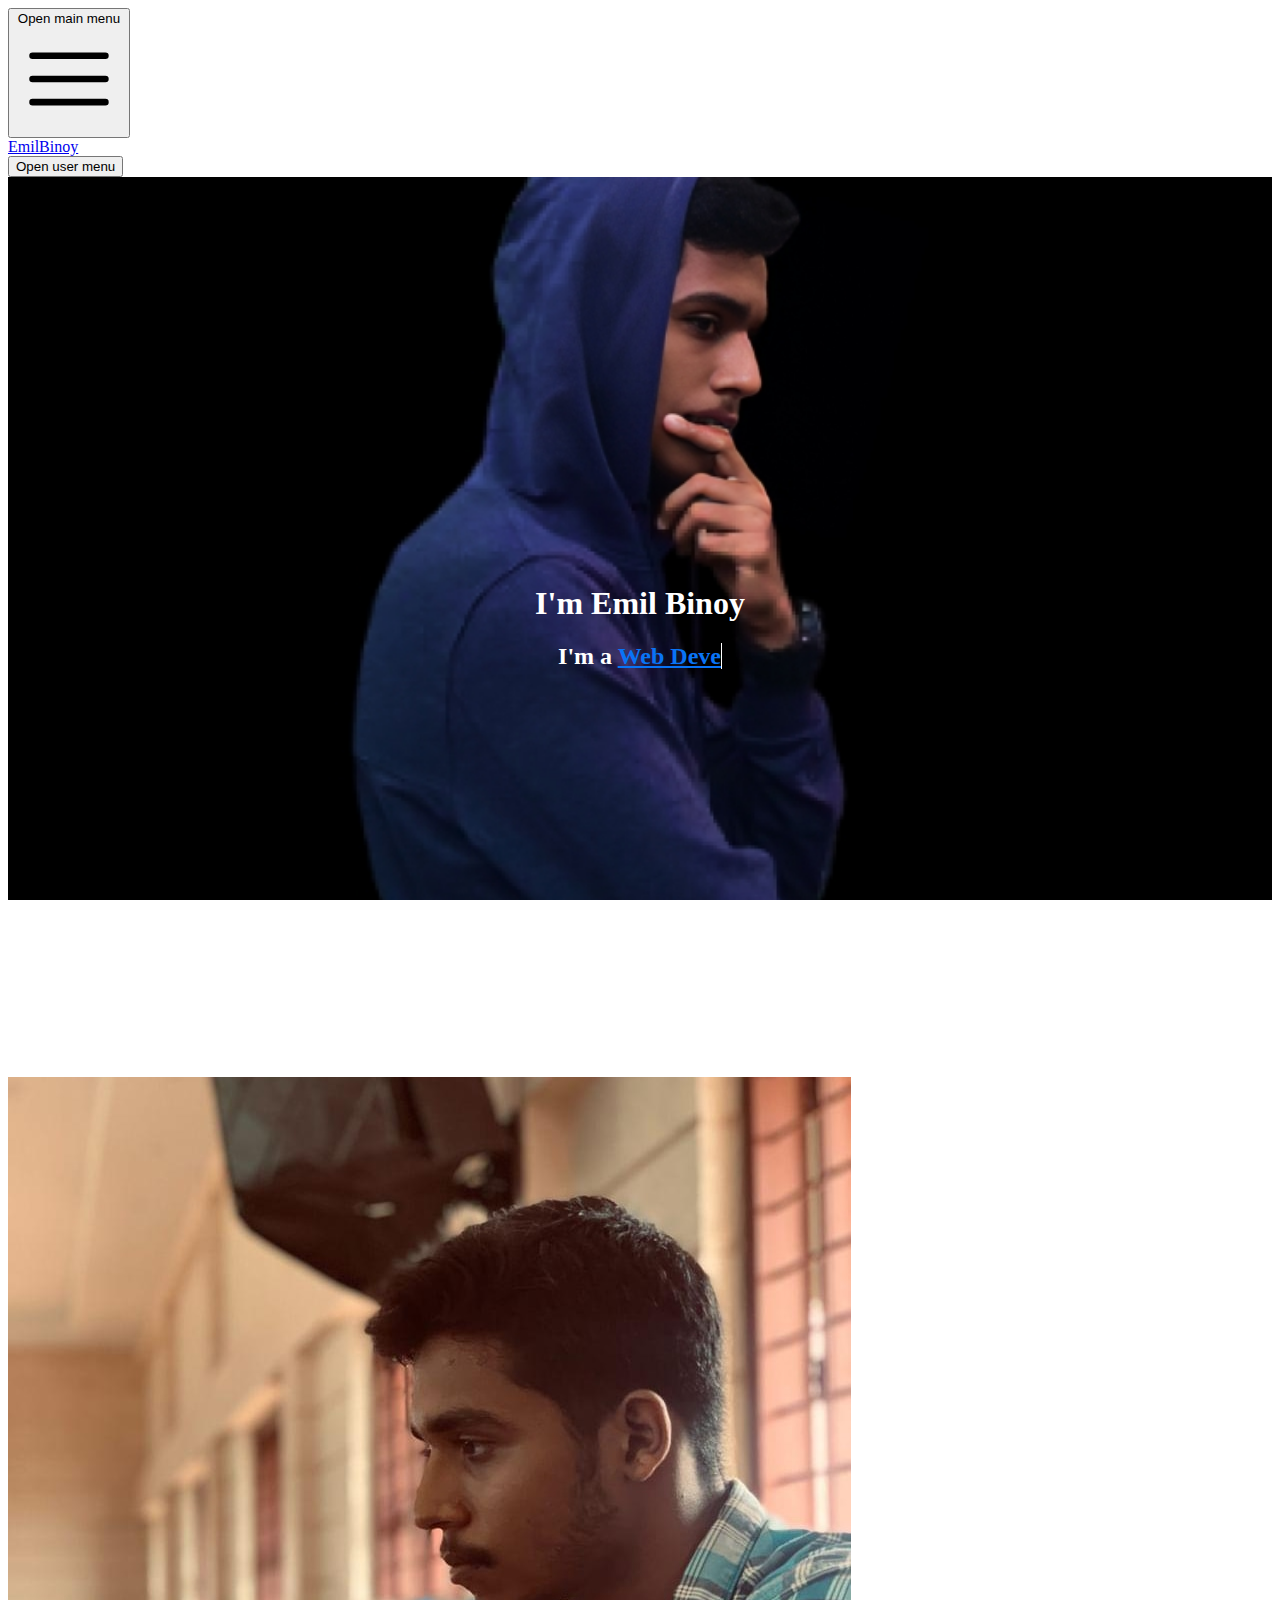
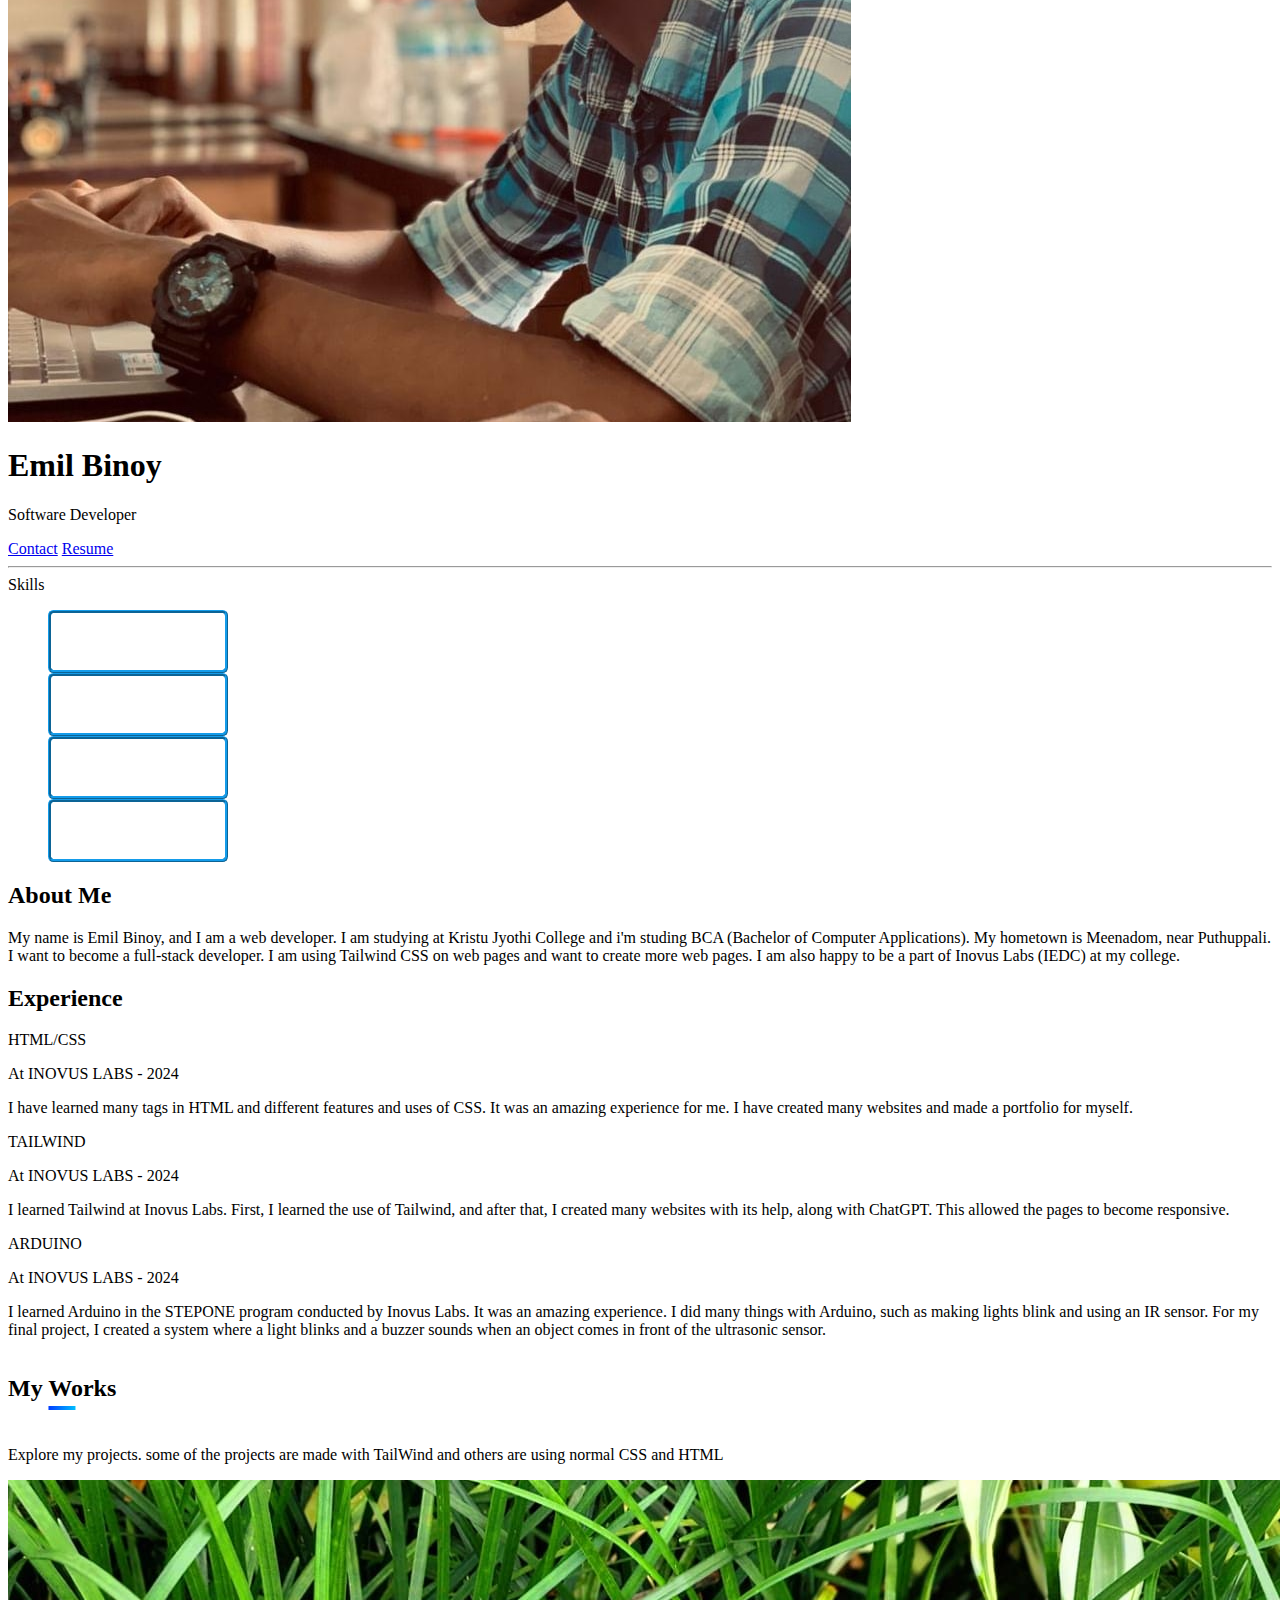
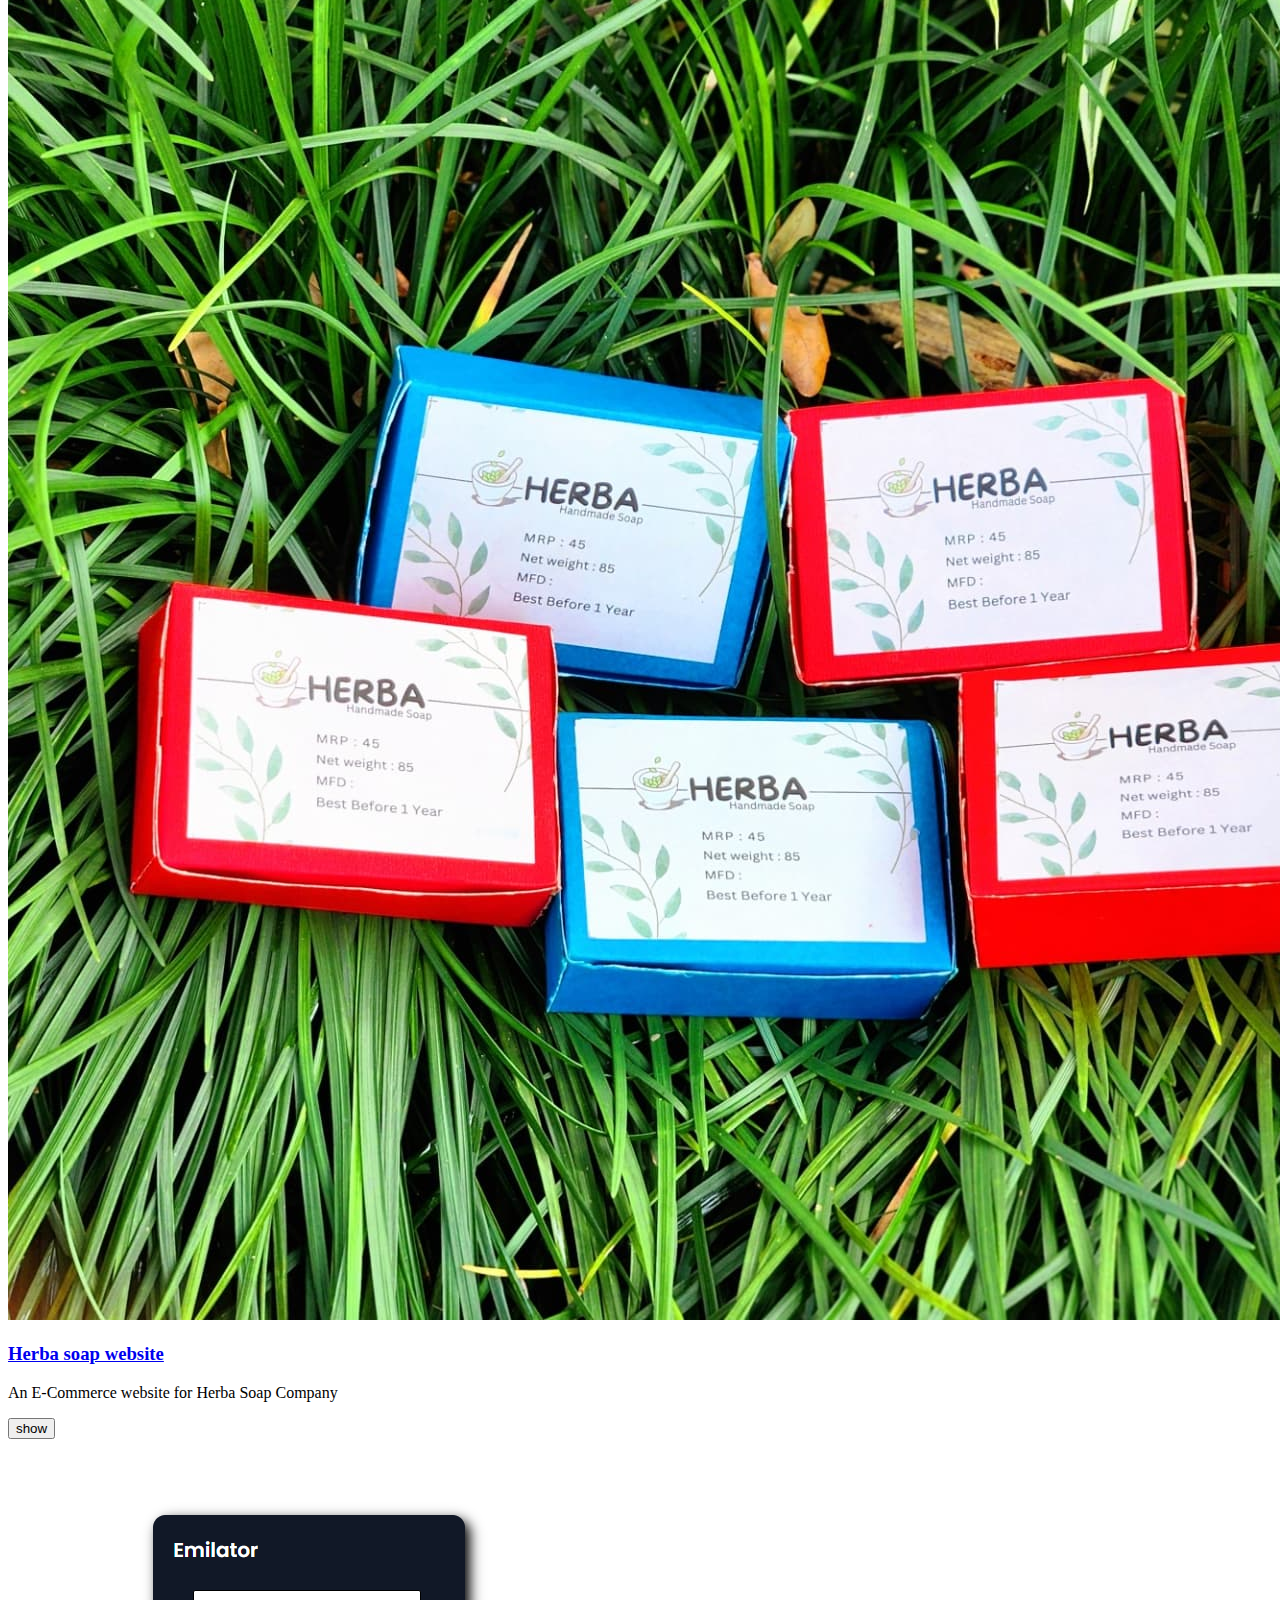
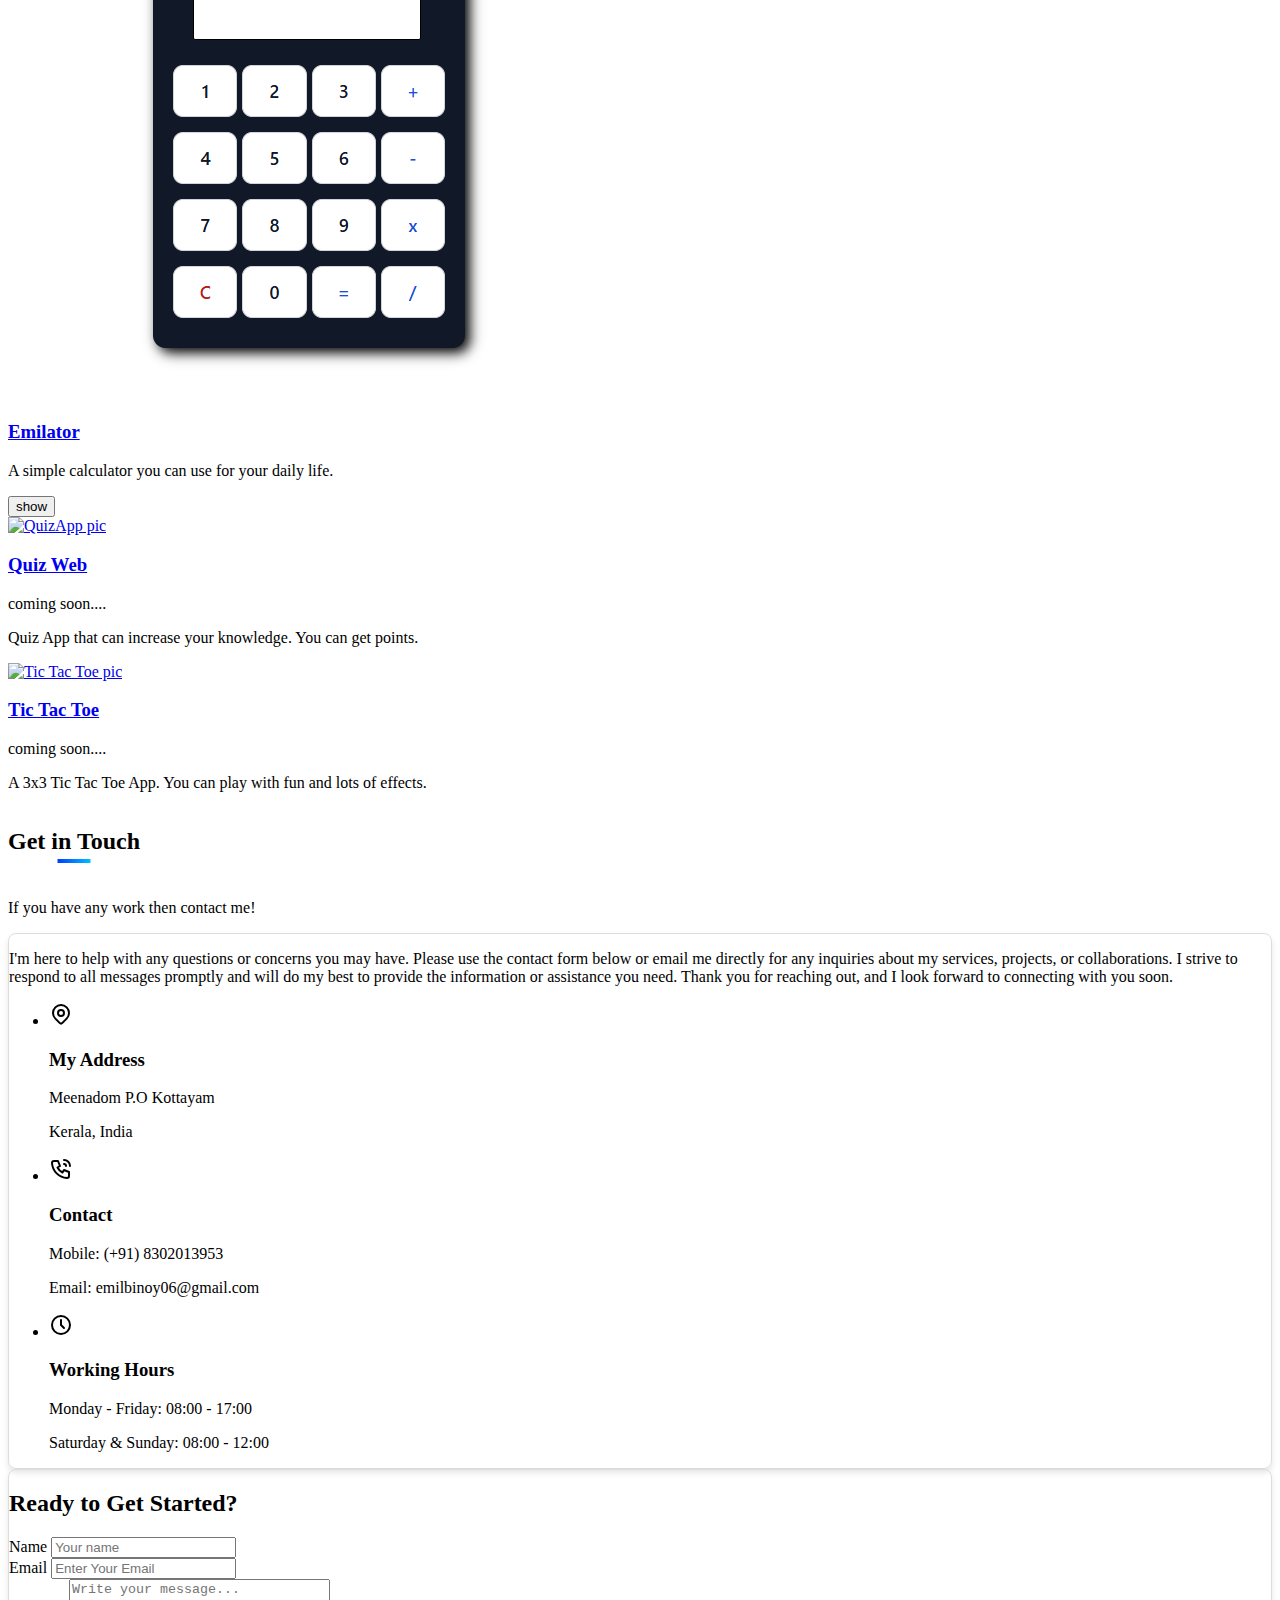
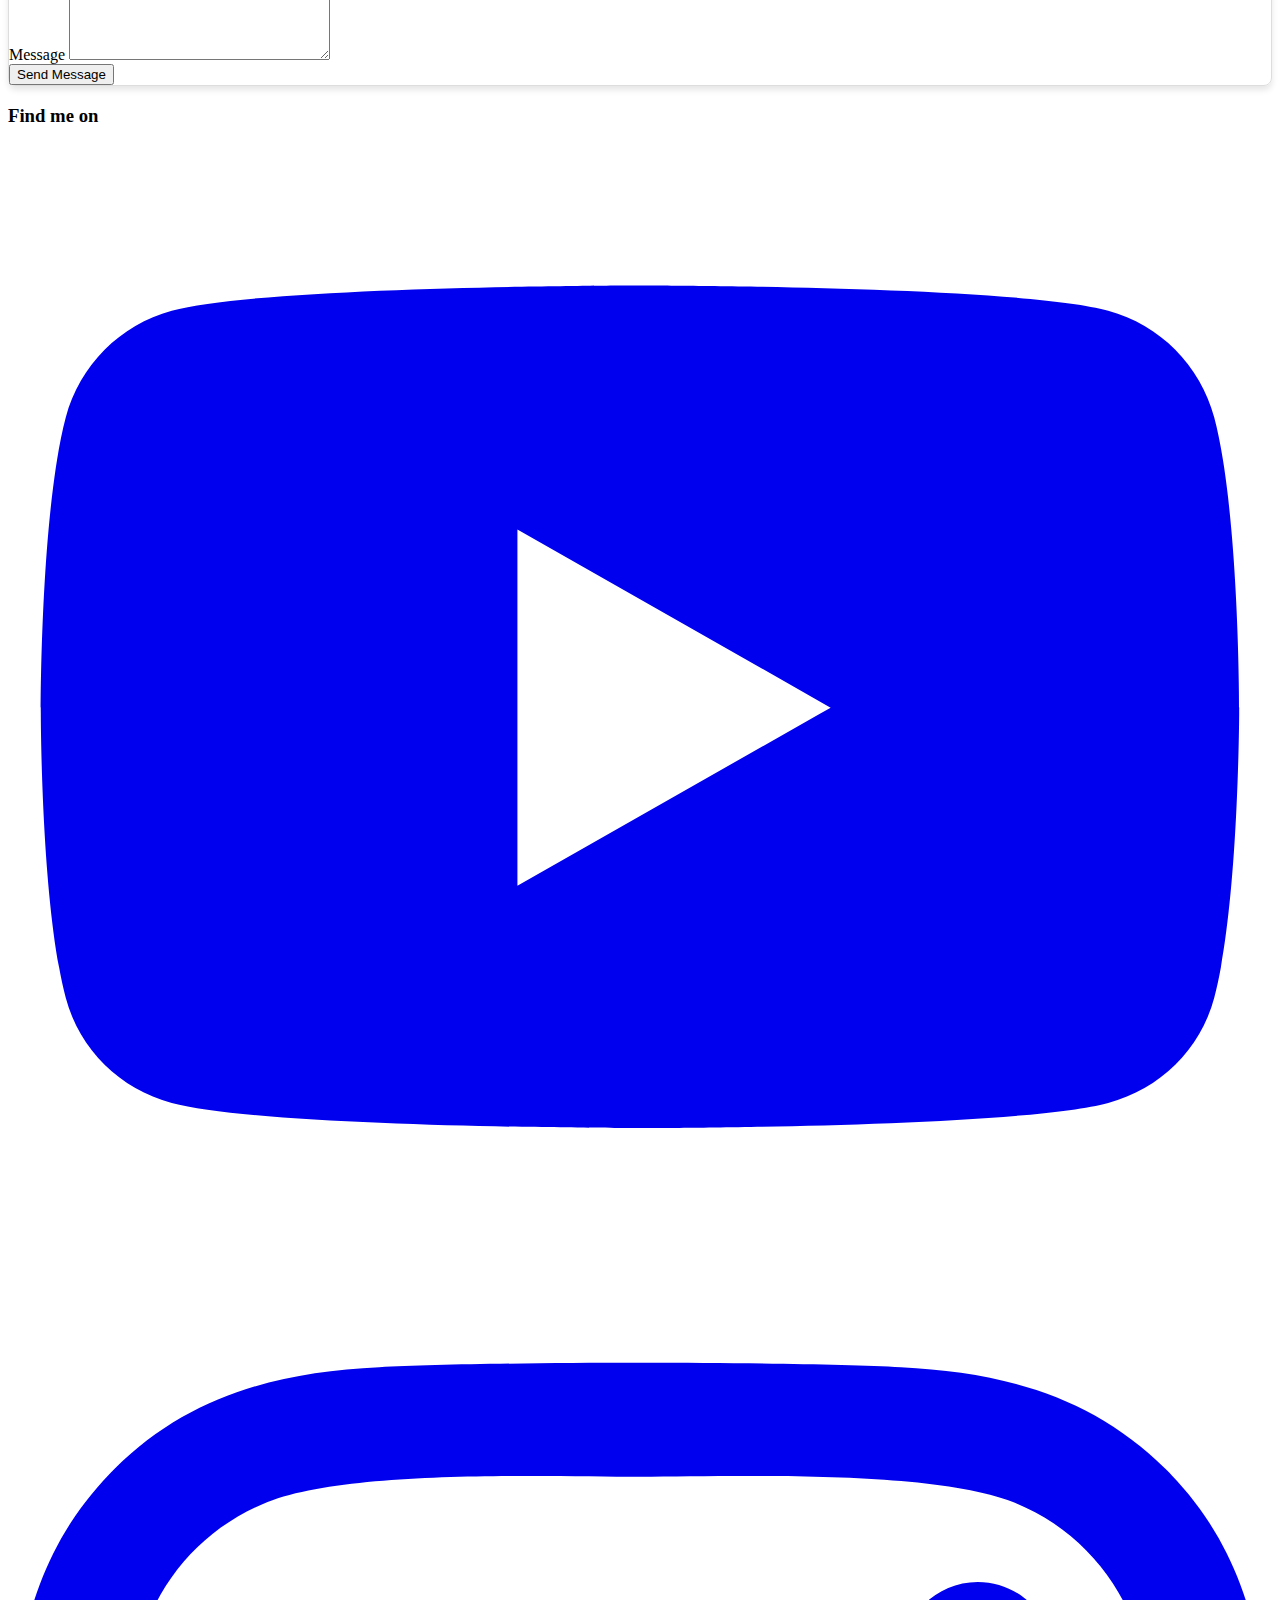
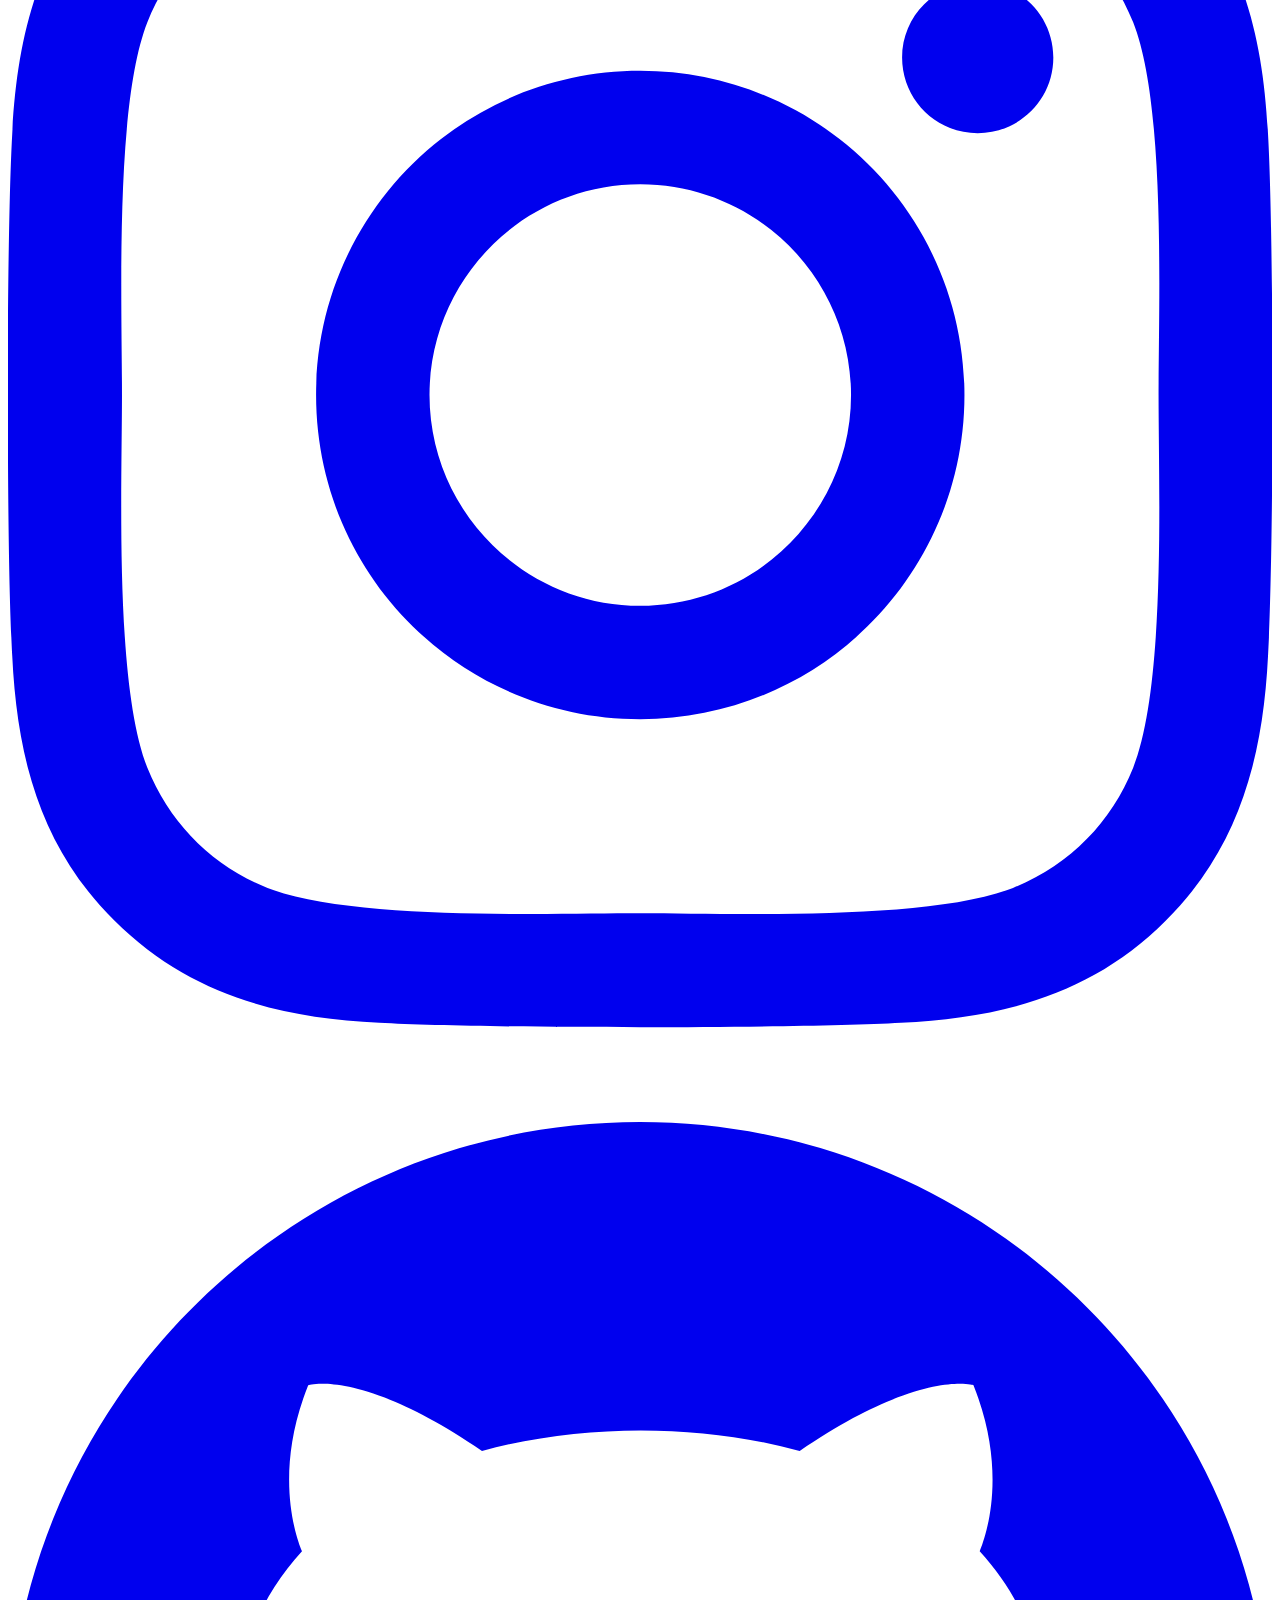
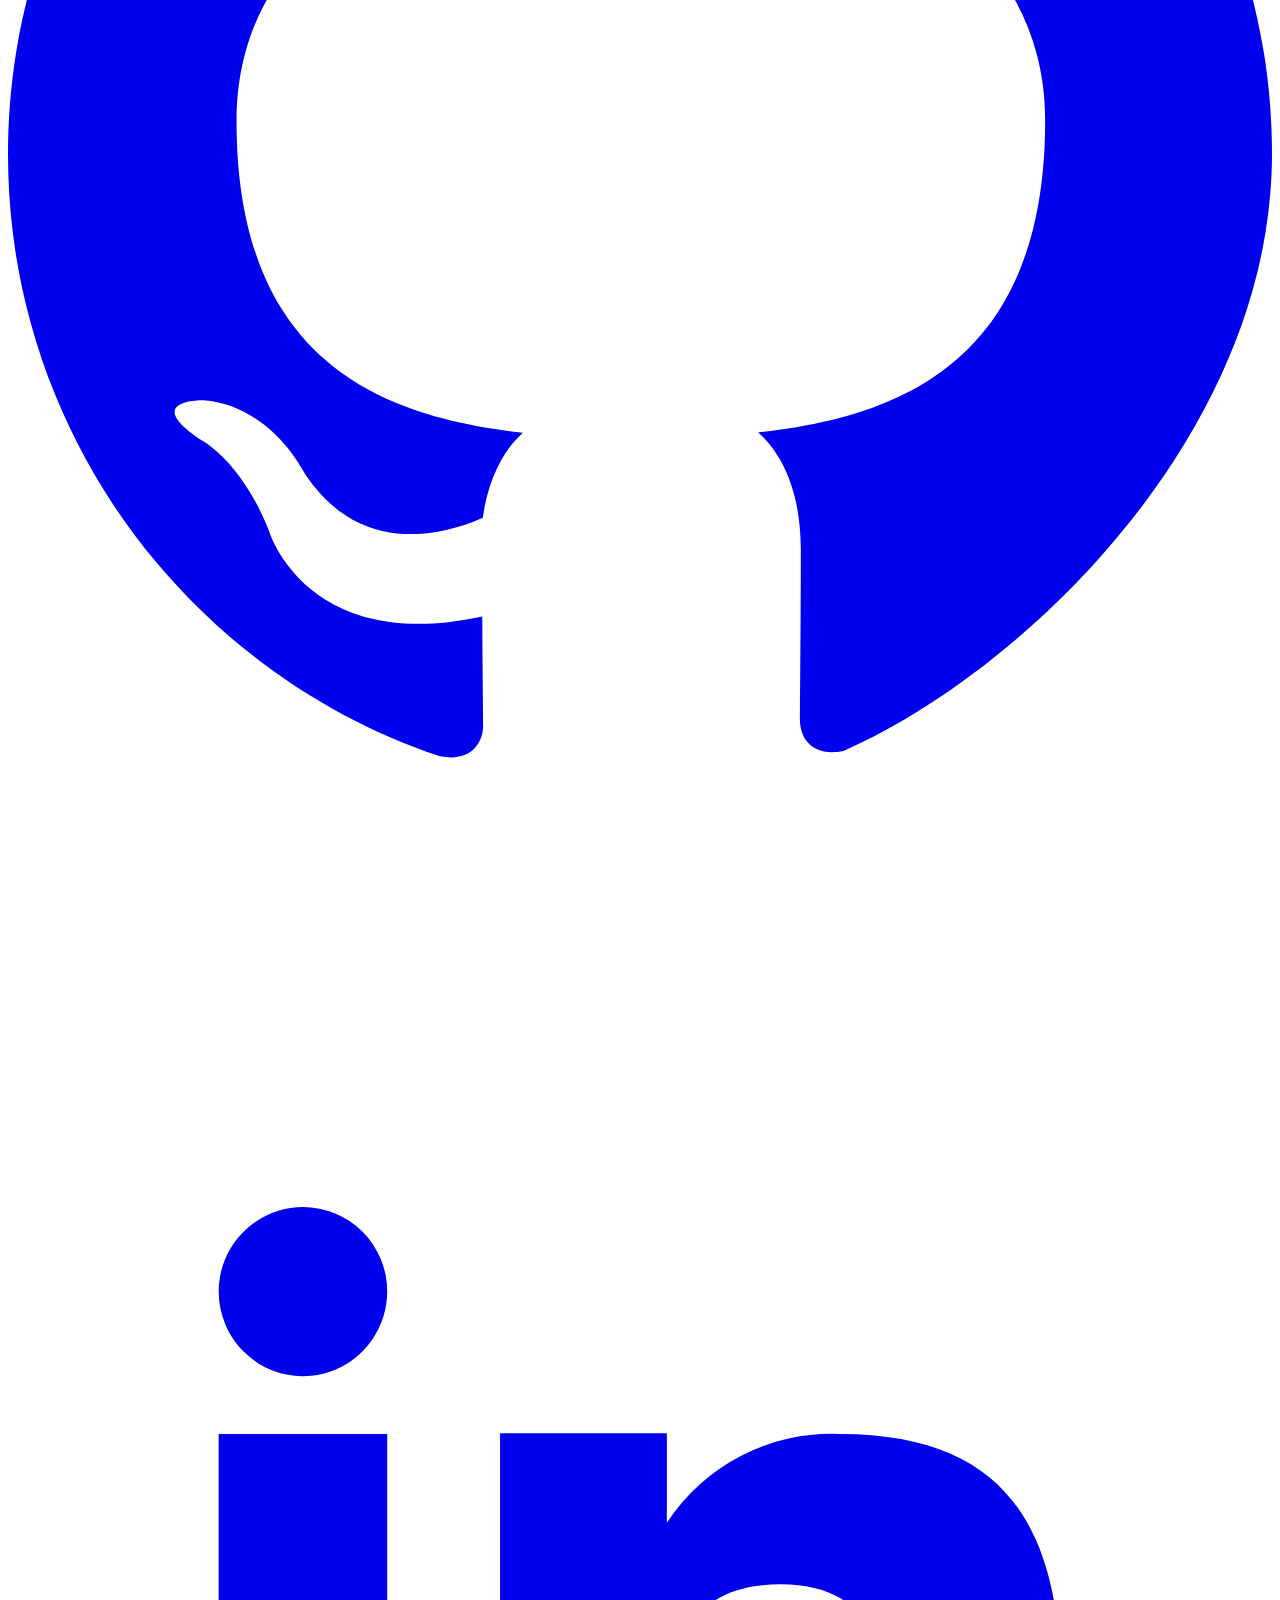
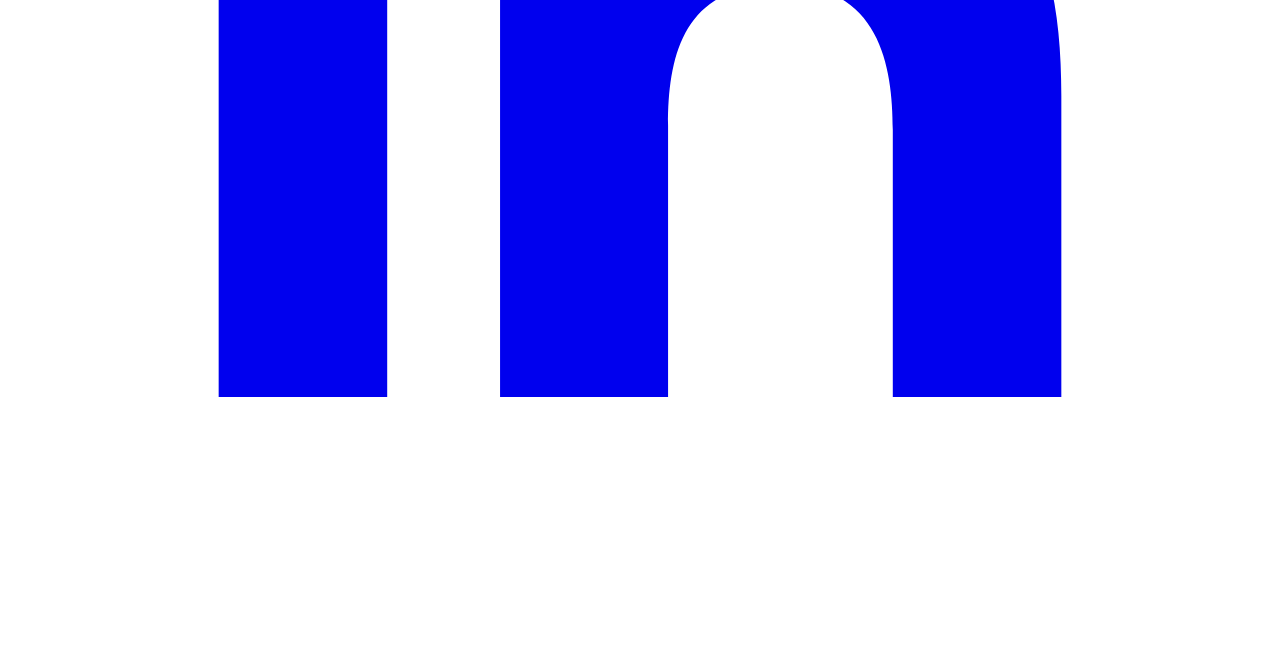
==== commit 5652e502: "docs:arranged all documents" ====
--- a/index.html
+++ b/index.html
@@ -4,7 +4,7 @@
     <title>MyPortfolio</title>
   <meta charset="UTF-8">
   <meta name="viewport" content="width=device-width, initial-scale=1.0">
-  <link rel="stylesheet" href="portfoliyo.css">
+  <link rel="stylesheet" href="assests/css/portfoliyo.css">
   <link href="https://cdn.jsdelivr.net/npm/tailwindcss@latest/dist/tailwind.min.css" rel="stylesheet">
   <script src="https://cdn.tailwindcss.com"></script>
 </head>
@@ -112,7 +112,7 @@
             <h1 class="text-7xl font-bold first">I'm Emil Binoy</h1>
             <h2 class="text-4xl mt-4 font-bold second">
                 <span class="wrap">I'm a</span>
-                <a href="" class="typewrite" data-period="2000" data-type='[ "Web Developer", "Designer", "College Student"]'></a>
+                <a href="" class="typewrite" data-period="2000" data-type='[ "Web Developer", "Designer"]'></a>
             </h2>
         </div>
         </section>
@@ -127,7 +127,7 @@
                 <div class="col-span-4 sm:col-span-3">
                     <div class="bg-white shadow rounded-lg p-6 bg-white dark:bg-gray-900">
                         <div class="flex flex-col items-center">
-                            <img src="imgs/profile.jpeg" class="w-32 h-32 bg-gray-300 rounded-full mb-4 shrink-0">
+                            <img src="assests/images/profile.jpeg" class="w-32 h-32 bg-gray-300 rounded-full mb-4 shrink-0">
 
                             </img>
                             <h1 class="text-xl font-bold text-gray-900 dark:text-white">Emil Binoy</h1>
@@ -248,7 +248,7 @@
                   <a href="https://emil-binoy.github.io/herba-soap/">
                     <div class="relative overflow-hidden rounded-lg">
                       <img class="w-60 h-56 object-cover transition-transform duration-300 ease-in-out transform hover:scale-110" 
-                           src="imgs/soap.jpg" 
+                           src="/assests/images/soap.jpg" 
                            alt="herba-soap">
                     </div>
                 </a>
@@ -268,7 +268,7 @@
                 <a href="https://emil-binoy.github.io/calculator/index.html">
                     <div class="relative overflow-hidden rounded-lg">
                         <img class="w-60 h-56 object-cover transition-transform duration-300 ease-in-out transform hover:scale-110" 
-                        src="imgs/emilator.png" 
+                        src="assests/images/emilator.png" 
                        alt="emilator">
                     </div>
                 </a>
@@ -462,6 +462,6 @@
         </div>
     </section>
 </div>
-<script src="script.js"></script>
+<script src="assests/js/script.js"></script>
 </body>
 </html>--- a/assests/css/portfoliyo.css
+++ b/assests/css/portfoliyo.css
@@ -0,0 +1,280 @@
+ 
+.skill{
+    z-index: 0;
+    overflow: hidden;
+}
+.underline-heading {
+    position: relative;
+    display: inline-block;
+    padding-bottom: 8px; /* Space between text and underline */
+}
+
+.underline-heading::before {
+    content: '';
+    position: absolute;
+    left: 50%; /* Start the underline from the middle */
+    bottom: 0;
+    width: 25%; /* Initial width of the underline */
+    height: 4px; /* Thickness of the underline */
+    background: linear-gradient(90deg, #023dff, #00bfff); /* Gradient colors */
+    transform: translateX(-50%); /* Center the underline relative to its starting point */
+    transition: width 0.3s ease, transform 0.3s ease; /* Smooth transition for width and positioning */
+}
+
+.underline-heading:hover::before {
+    width: 100%; /* Full width on hover */
+    transform: translateX(-50%); /* Ensure the underline is centered relative to the text on hover */
+}
+
+
+
+
+/* From Uiverse.io by Navarog21 */ 
+.button2 {
+    width: 10em;
+    position: relative;
+    height: 3.5em;
+    border: 3px ridge #149CEA;
+    outline: none;
+    background-color: transparent;
+    color: white;
+    transition: 1s;
+    border-radius: 0.3em;
+    font-size: 16px;
+    font-weight: bold;
+    cursor: pointer;
+  }
+  
+  .button2::after {
+    content: "";
+    position: absolute;
+    top: -10px;
+    left: 3%;
+    width: 95%;
+    height: 40%;
+    /* transition: 0.5s; */
+    transform-origin: center;
+  }
+  
+  .button2::before {
+    content: "";
+    transform-origin: center;
+    position: absolute;
+    top: 80%;
+    left: 3%;
+    width: 95%;
+    height: 40%;
+    /* background-color: #212121; */
+    transition: 0.5s;
+  }
+  
+  .button2:hover::before, button:hover::after {
+    transform: scale(0)
+  }
+  
+  .button2:hover {
+    box-shadow: inset 0px 0px 25px #1479EA;
+  }
+
+nav{
+    z-index: 1000;
+}
+
+.parallax {
+    background-image: url('/assests/images/me.png'); /* Add your background image */
+    background-size: cover; /* Ensure the background image covers the element */
+    background-position: center; /* Center the background image */
+    background-attachment: fixed; /* Fix background image for parallax effect */
+    color: white;
+    display: flex;
+    align-items: center;
+    justify-content: center;
+    text-align: center;
+    height: 100vh; /* Full height of viewport */
+    width: 100%; /* Full width of viewport */
+}
+
+.navbar-link {
+    position: relative;
+    color: #fafbfb; /* Tailwind text-gray-300 */
+    transition: color 0.3s ease;
+}
+.navbar-link::after {
+    content: '';
+    position: absolute;
+    left: 0;
+    bottom: -2px;
+    width: 100%;
+    height: 2px;
+    background-color: currentColor;
+    transform: scaleX(0);
+    transform-origin: bottom right;
+    transition: transform 0.15s ease;
+}
+.navbar-link:hover::after,
+.navbar-link.active::after {
+    transform: scaleX(1);
+    transform-origin: bottom left;
+}
+.navbar-link:hover,
+.navbar-link.active {
+    color: #0974f6; /* Tailwind text-white */
+}
+
+.section-card {
+    border: 1px solid #ddd;
+    border-radius: 8px;
+    box-shadow: 0 4px 6px rgba(0, 0, 0, 0.1);
+    transition: border-color 0.3s ease;
+}
+.section-card:hover {
+    border-color: #0974f6; /* Tailwind blue-800 */
+}
+
+/* Basic styles for the navbar and menu */
+#mobile-menu {
+    transition: max-height 0.3s ease-out;
+}
+
+/* Add any other required styles */
+
+.hamburger-button {
+    background: none;
+    border: none;
+    color: white;
+    cursor: pointer;
+    padding: 10px;
+}
+
+.mobile-menu {
+    background-color: #444;
+    padding: 10px;
+    position: absolute;
+    top: 60px;
+    width: 100%;
+    left: 0;
+    z-index: 1000;
+    transition: max-height 0.3s ease-out;
+}
+
+.hidden {
+    display: none;
+}
+
+.menu-item, .menu-link {
+    color: white;
+    display: block;
+    padding: 10px;
+    text-decoration: none;
+}
+
+.menu-link:hover {
+    background-color: #555;
+}
+.socials{
+    /* background-color: #0974f6; */
+    padding-bottom: 1em;
+}
+
+.typewrite{
+    color: #0974f6;
+}
+
+#loader {
+    position: fixed;
+    left: 0;
+    top: 0;
+    width: 100%;
+    height: 100%;
+    background-color: var(--loader-bg);
+    display: flex;
+    align-items: center;
+    justify-content: center;
+    z-index: 9999;
+}
+
+.spinner {
+    border: 8px solid var(--spinner-border);
+    border-top: 8px solid var(--spinner-border-top);
+    border-radius: 50%;
+    width: 50px;
+    height: 50px;
+    animation: spin 1s linear infinite;
+
+}
+
+@keyframes spin {
+    0% { transform: rotate(0deg); }
+    100% { transform: rotate(360deg); }
+}
+
+/* Dark mode detection using prefers-color-scheme */
+
+@media (prefers-color-scheme: dark) {
+    #loader {
+        background-color: #333;
+    }
+    .spinner {
+        border: 8px solid #555;
+        border-top: 8px solid #2231ff;
+    }
+}
+
+@media (prefers-color-scheme: light) {
+    #loader {
+        background-color: #282222;
+    }
+    .spinner {
+        border: 8px solid #000000;
+        border-top: 8px solid #ffffff;
+    }
+}
+@media (max-width: 767px) {
+    .parallax {
+        height: 92.5vh;
+    }
+
+    .parallax h1 {
+        font-size: 2.5rem; /* Adjust text size for smaller screens */
+        margin-top: 100px;
+    }
+    .parallax h2{
+        font-size: 1.5rem;
+    }
+    
+    .button2{
+        width: 8.5em;
+    }
+    .container2{
+        display:grid;
+        grid-template-columns:repeat(2,1fr);
+        gap: 5px;
+    }
+}
+@media (min-width: 768px) and (max-width: 1024px) {
+    .container2 {
+        display: grid;
+        grid-template-columns: repeat(auto-fit, minmax(150px, 1fr));
+        gap: 1rem; /* Space between grid items */
+        justify-items: center; /* Centers items horizontally in each grid cell */
+    }
+
+    .button2 {
+        font-size: 1rem; /* Larger font size for better readability on tablets */
+        padding: 0.75rem 1.5rem; /* Adjust padding for better touch targets */
+    }
+}
+
+/* Larger Tablets / Small Desktops (1024px and above) */
+@media (min-width: 1024px) {
+    .container2 {
+        
+        grid-template-columns: repeat(auto-fit, minmax(200px, 1fr));
+        gap: 1.5rem; /* Increased space between items */
+    }
+
+    .button2 {
+        font-size: 1.125rem; /* Larger font size for better visibility on larger screens */
+        padding: 1rem 2rem; /* Increased padding for larger touch targets */
+    }
+}
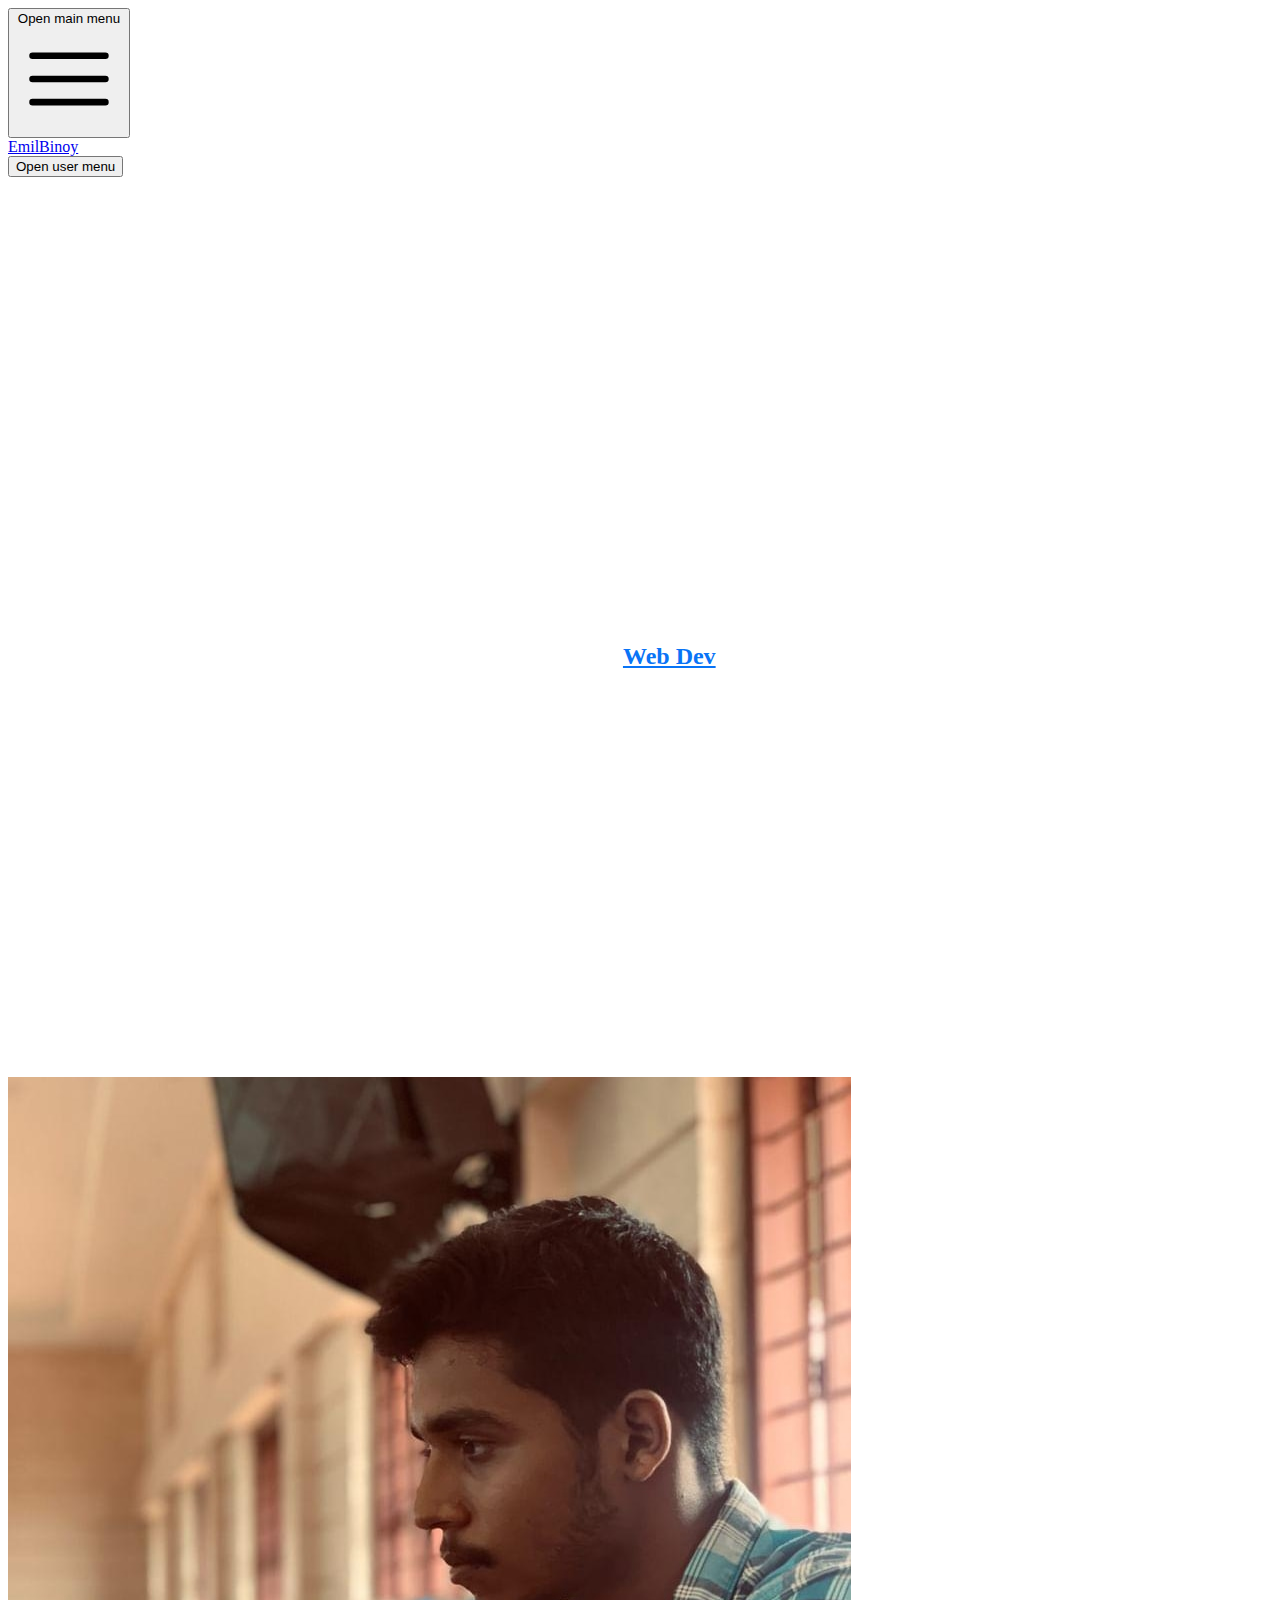
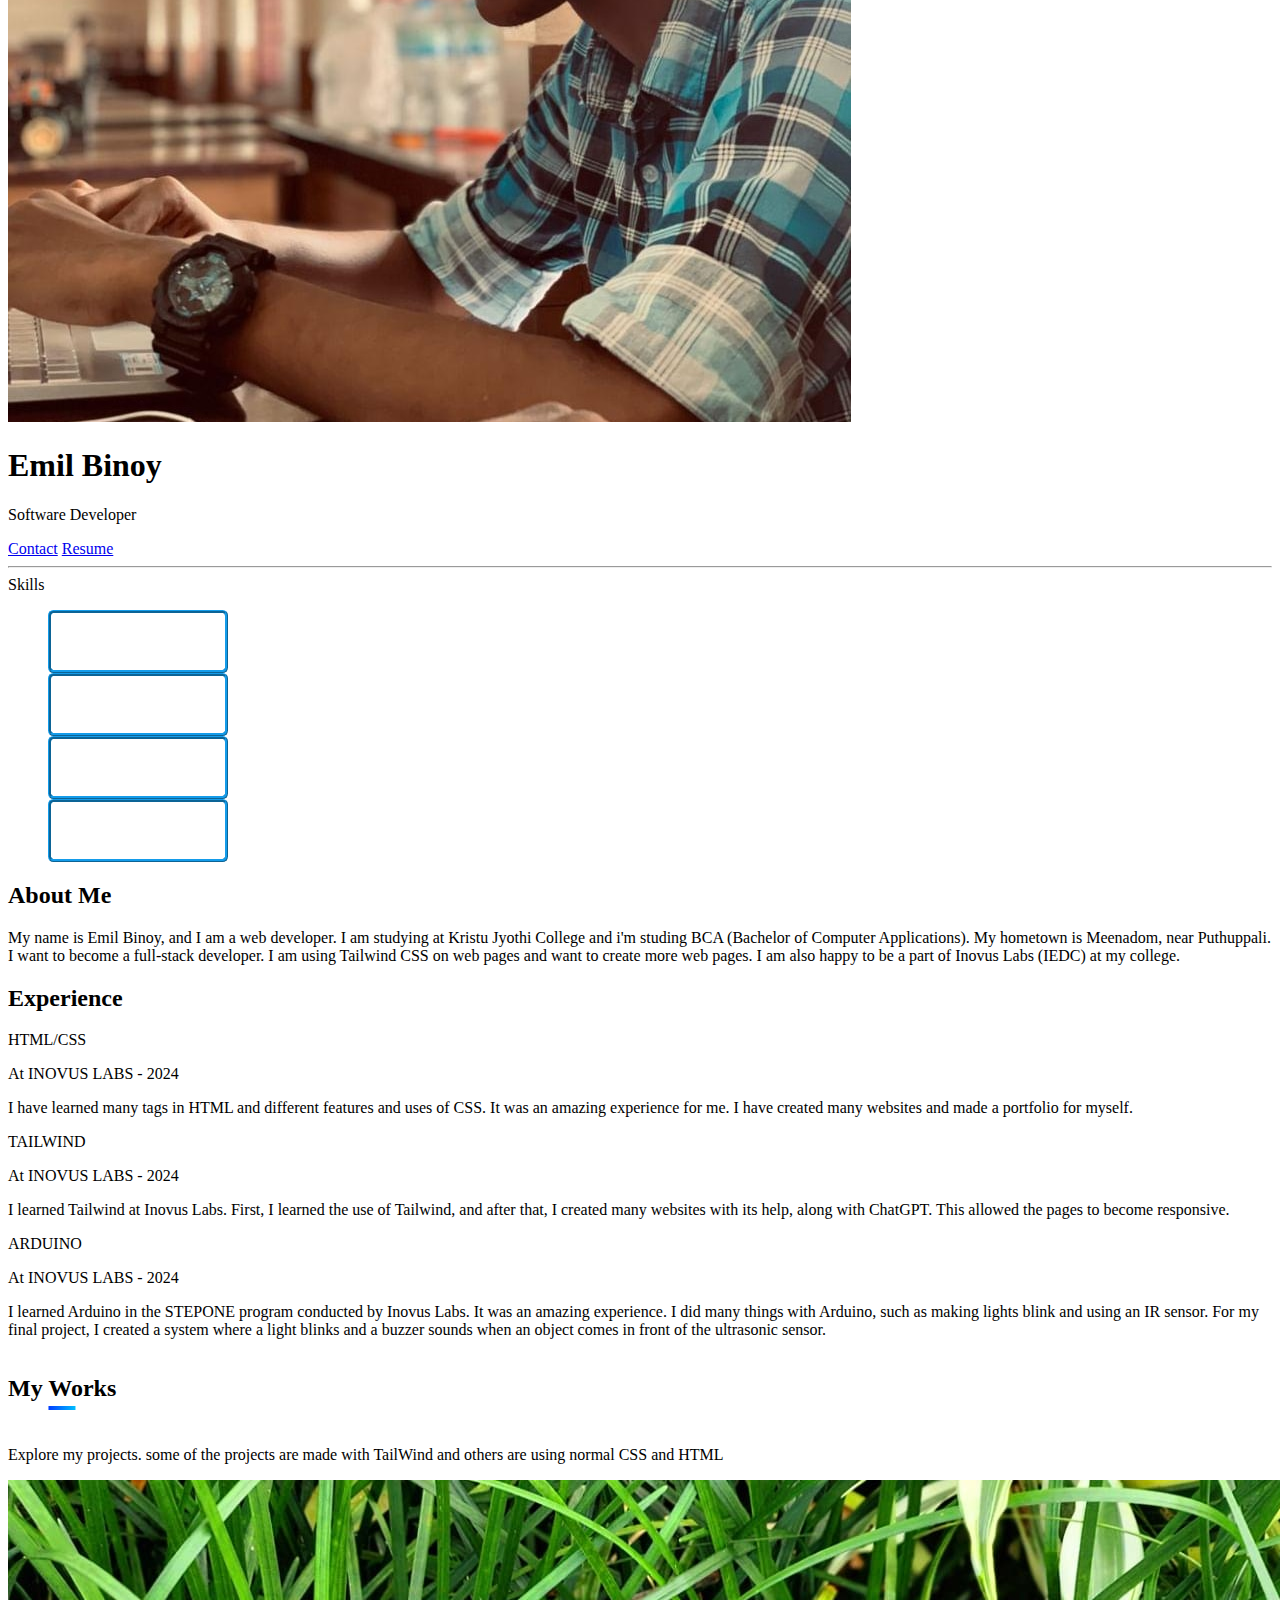
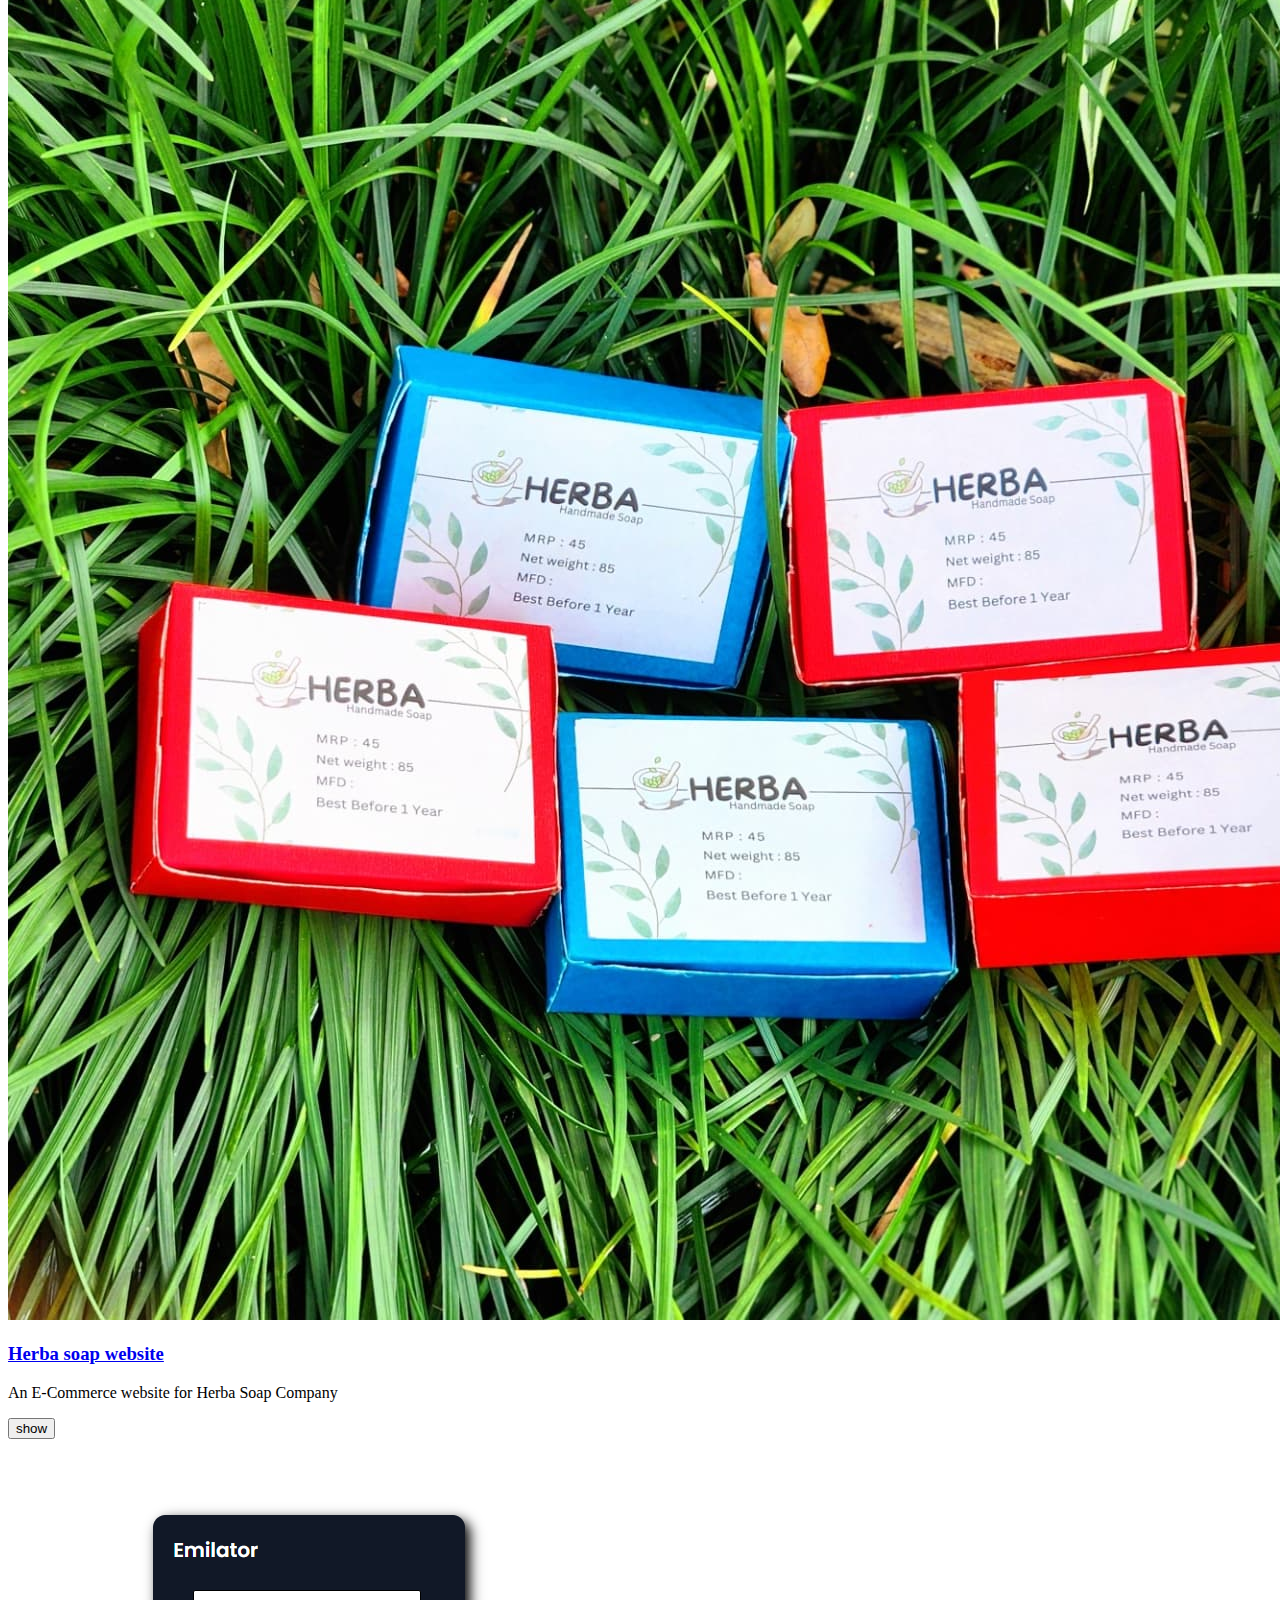
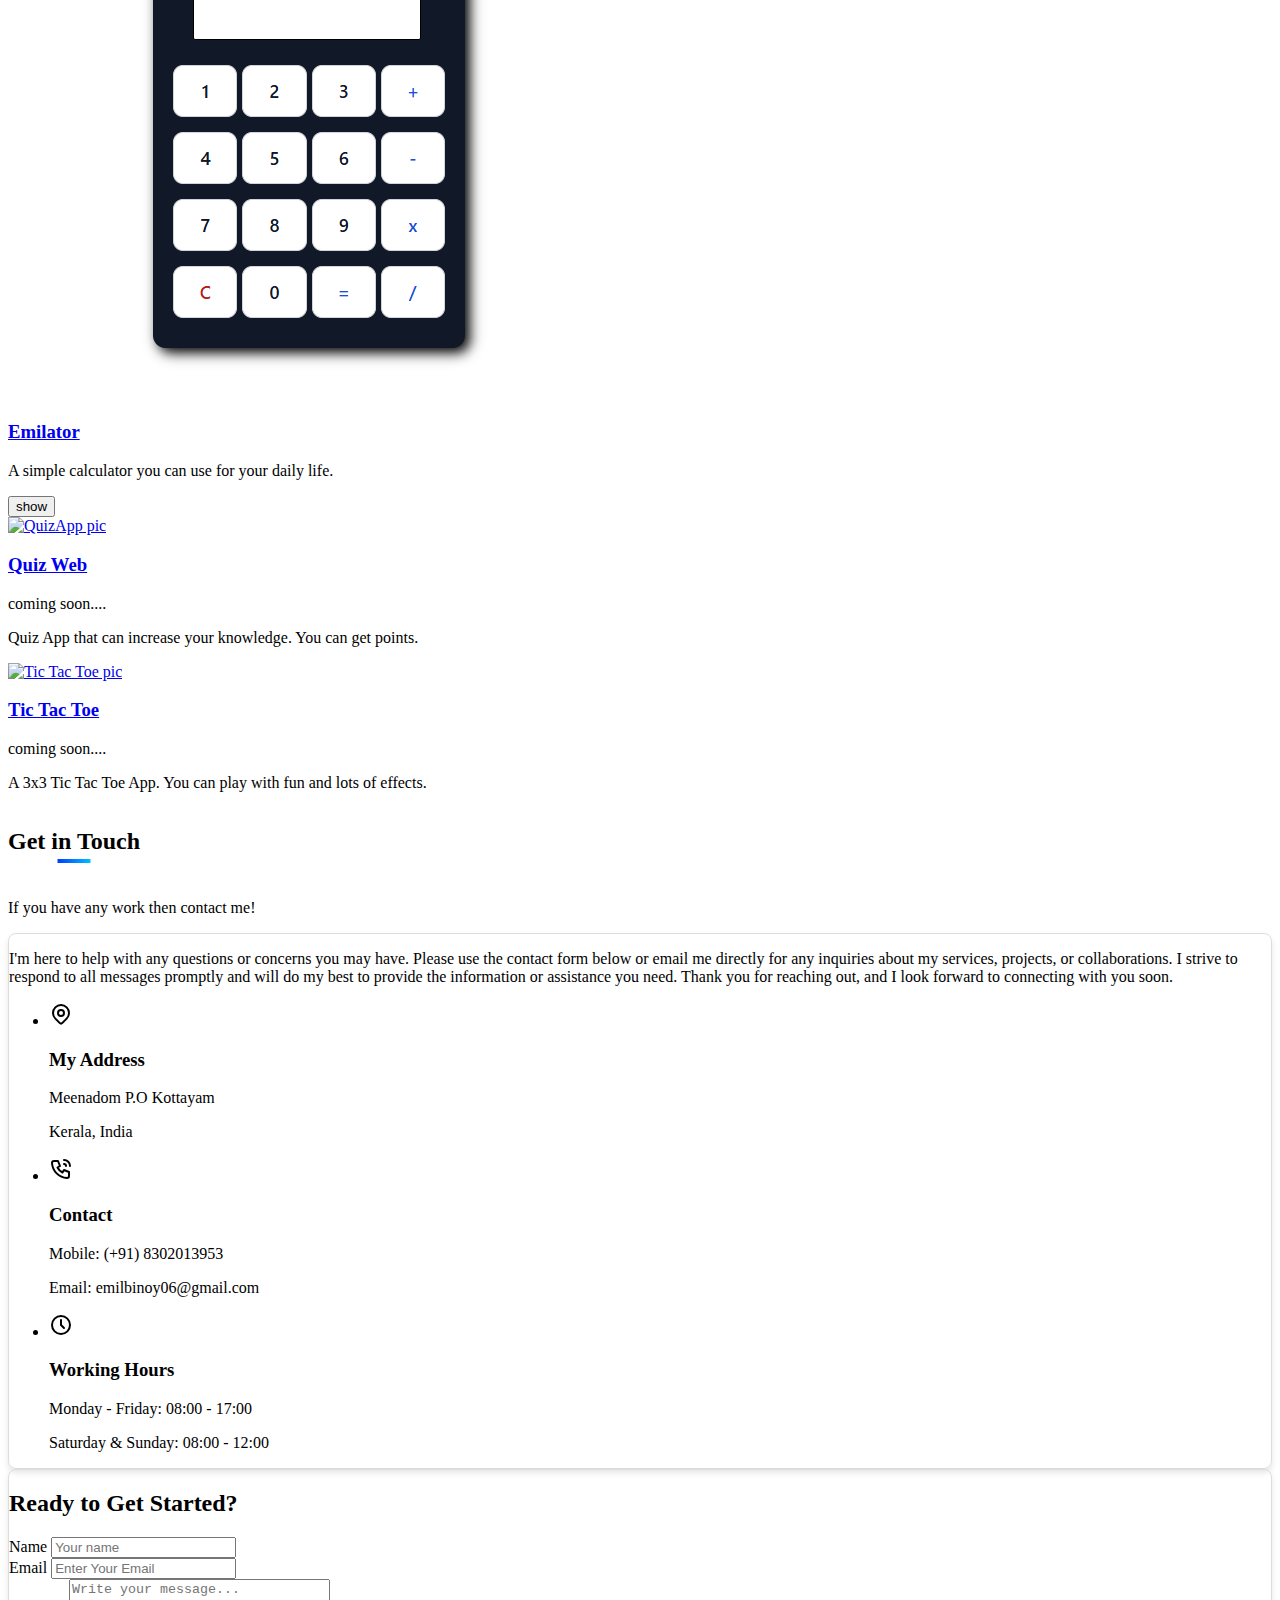
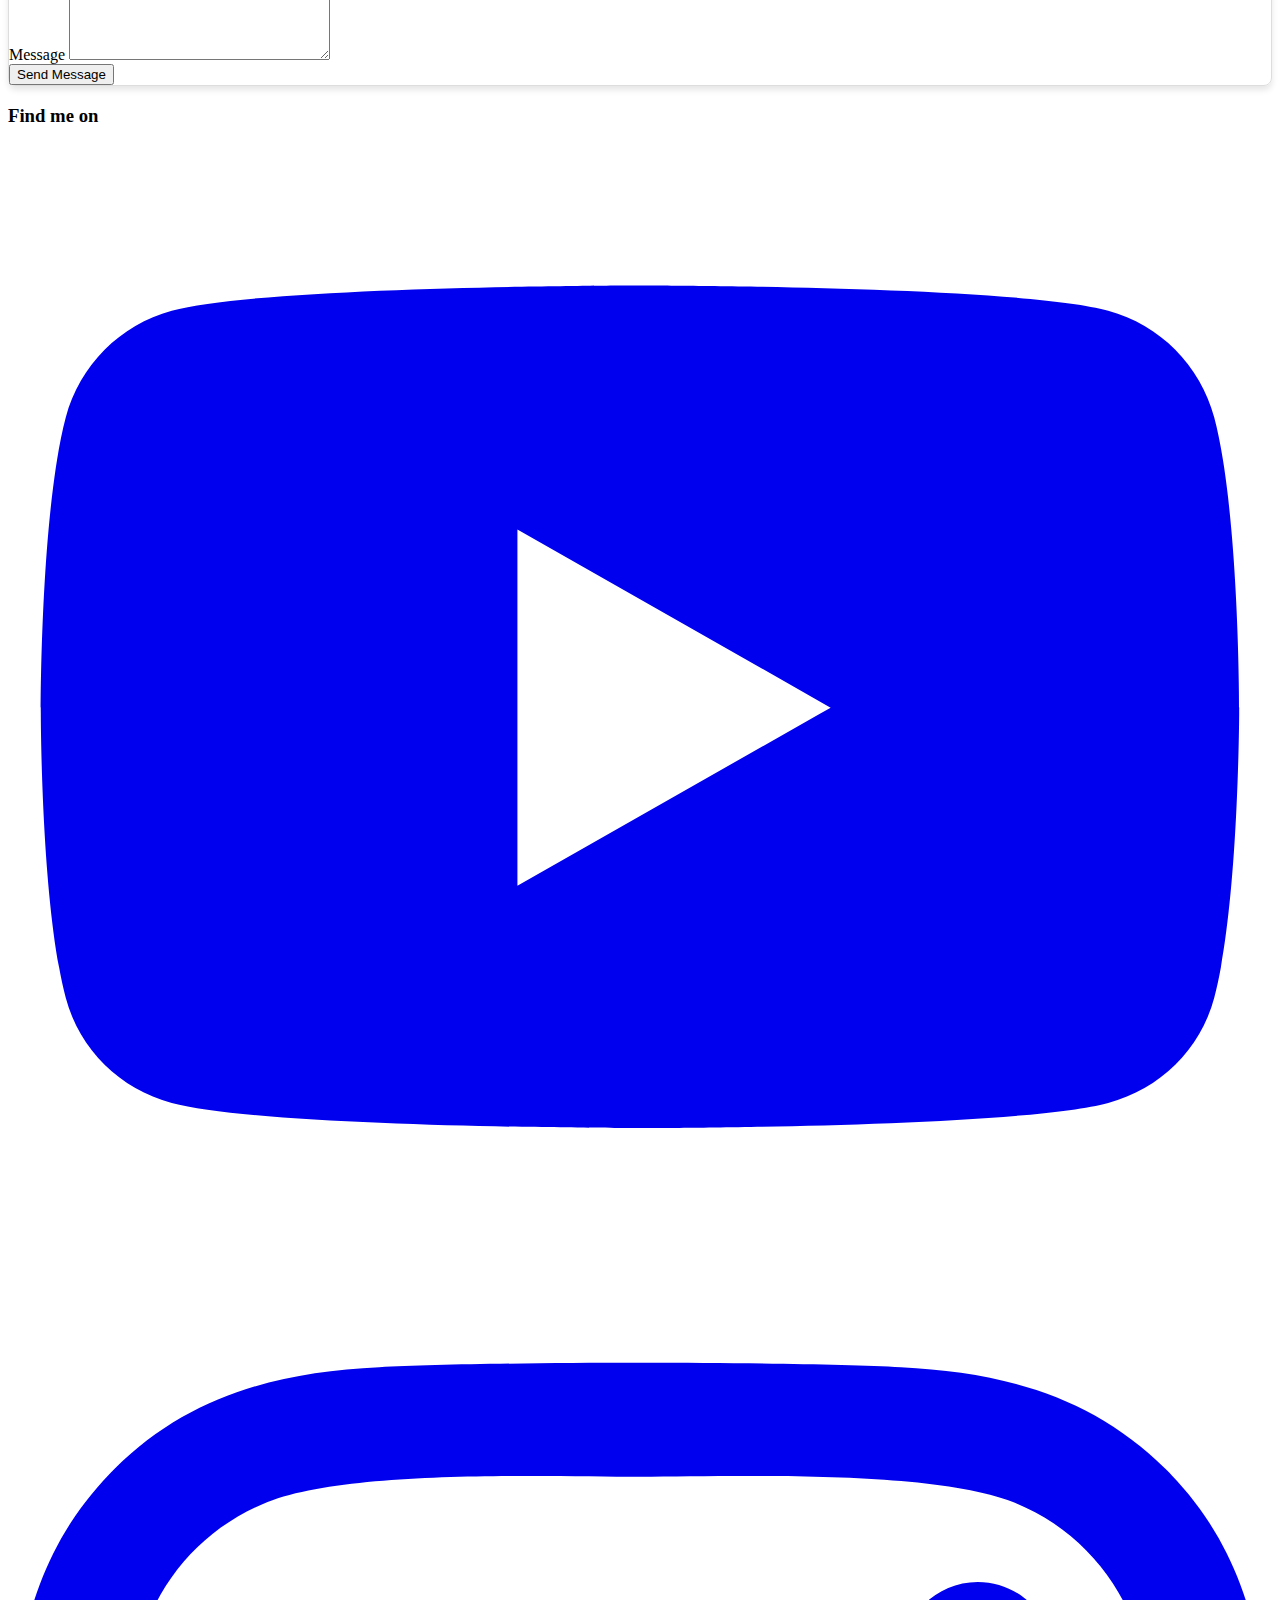
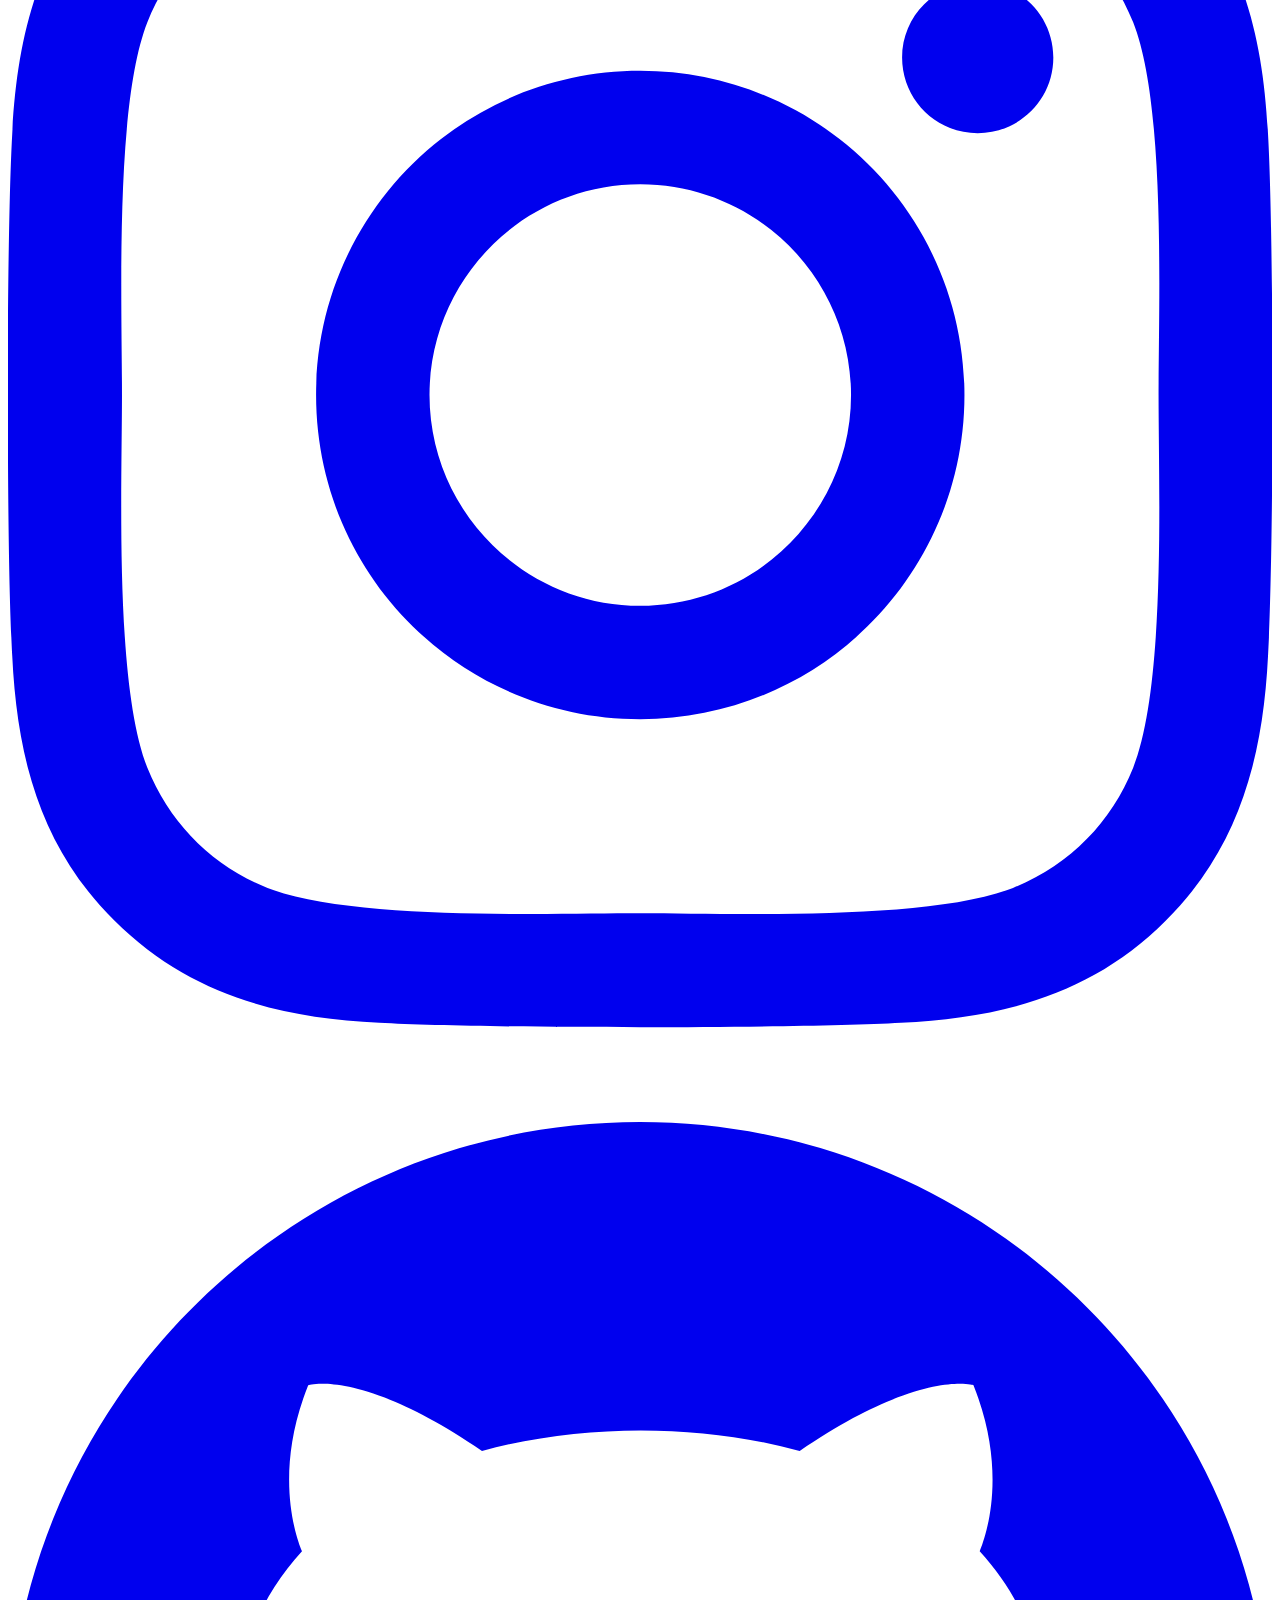
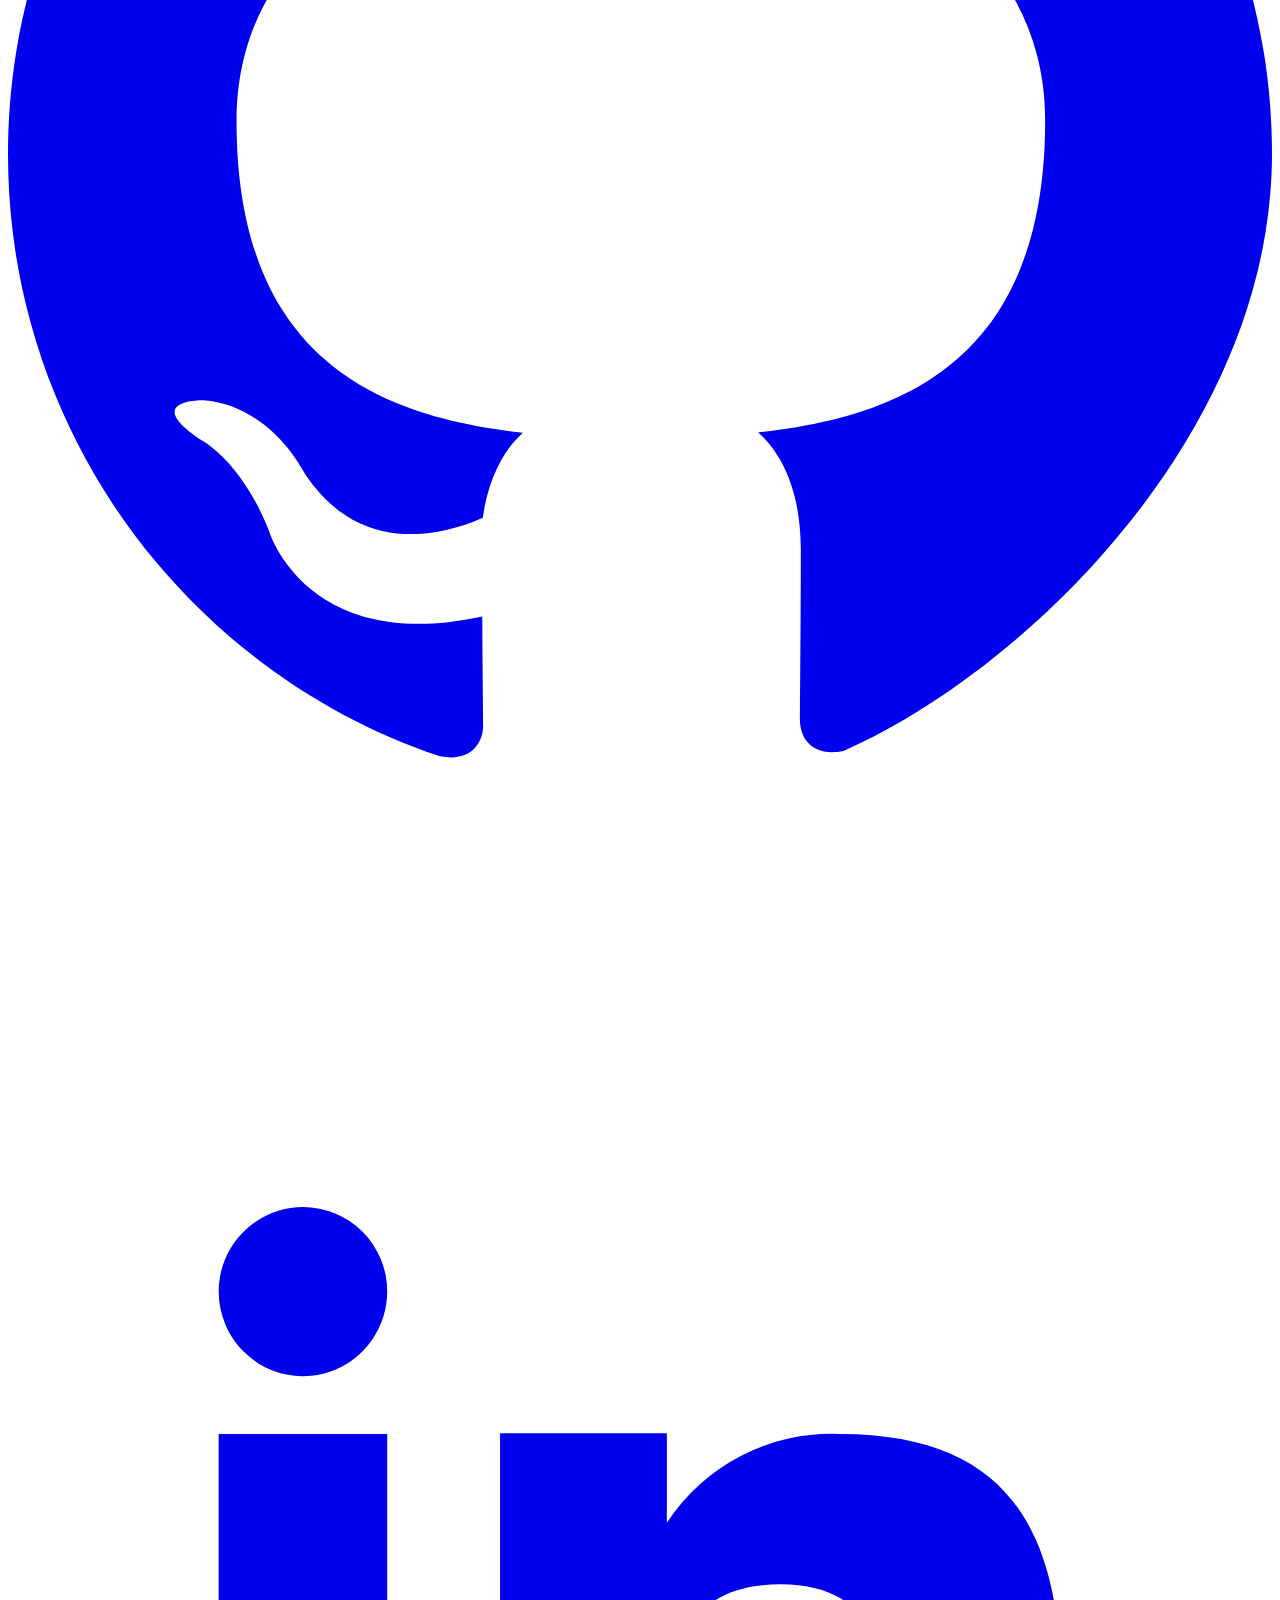
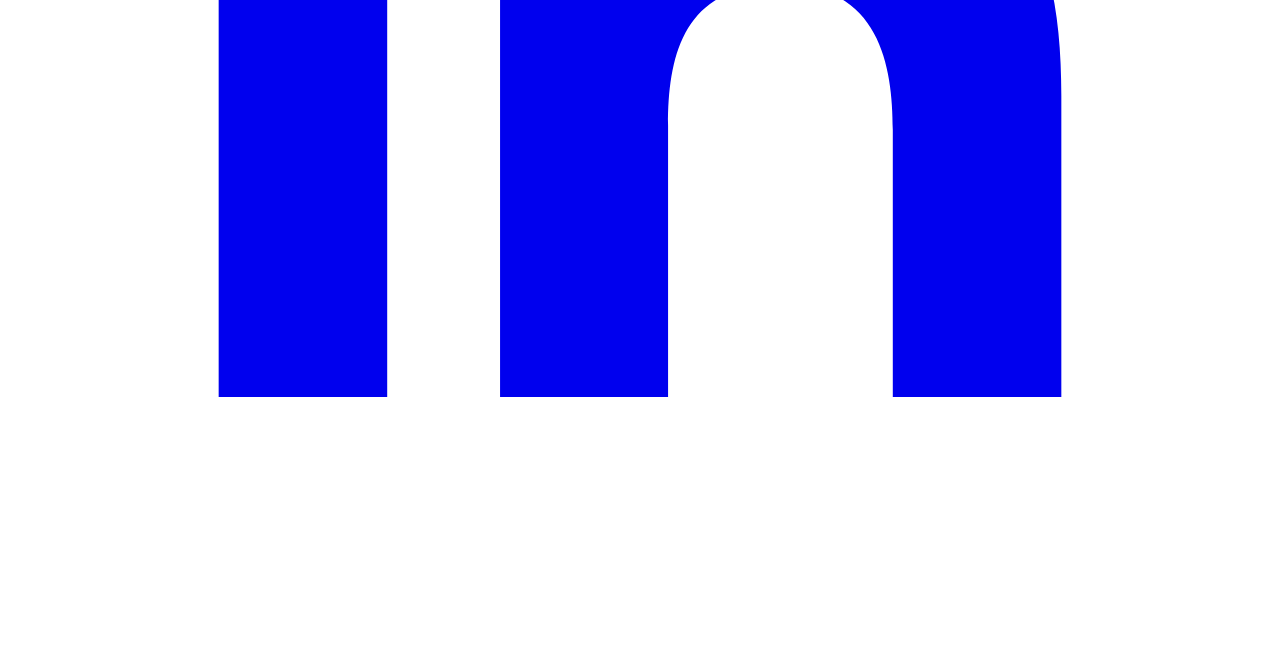
==== commit f926e3ae: "fix: fixed image problem" ====
--- a/index.html
+++ b/index.html
@@ -248,7 +248,7 @@
                   <a href="https://emil-binoy.github.io/herba-soap/">
                     <div class="relative overflow-hidden rounded-lg">
                       <img class="w-60 h-56 object-cover transition-transform duration-300 ease-in-out transform hover:scale-110" 
-                           src="/assests/images/soap.jpg" 
+                           src="assests/images/soap.jpg" 
                            alt="herba-soap">
                     </div>
                 </a>
--- a/assests/css/portfoliyo.css
+++ b/assests/css/portfoliyo.css
@@ -81,7 +81,7 @@
 }
 
 .parallax {
-    background-image: url('/assests/images/me.png'); /* Add your background image */
+    background-image: url('assests/images/me.png'); /* Add your background image */
     background-size: cover; /* Ensure the background image covers the element */
     background-position: center; /* Center the background image */
     background-attachment: fixed; /* Fix background image for parallax effect */
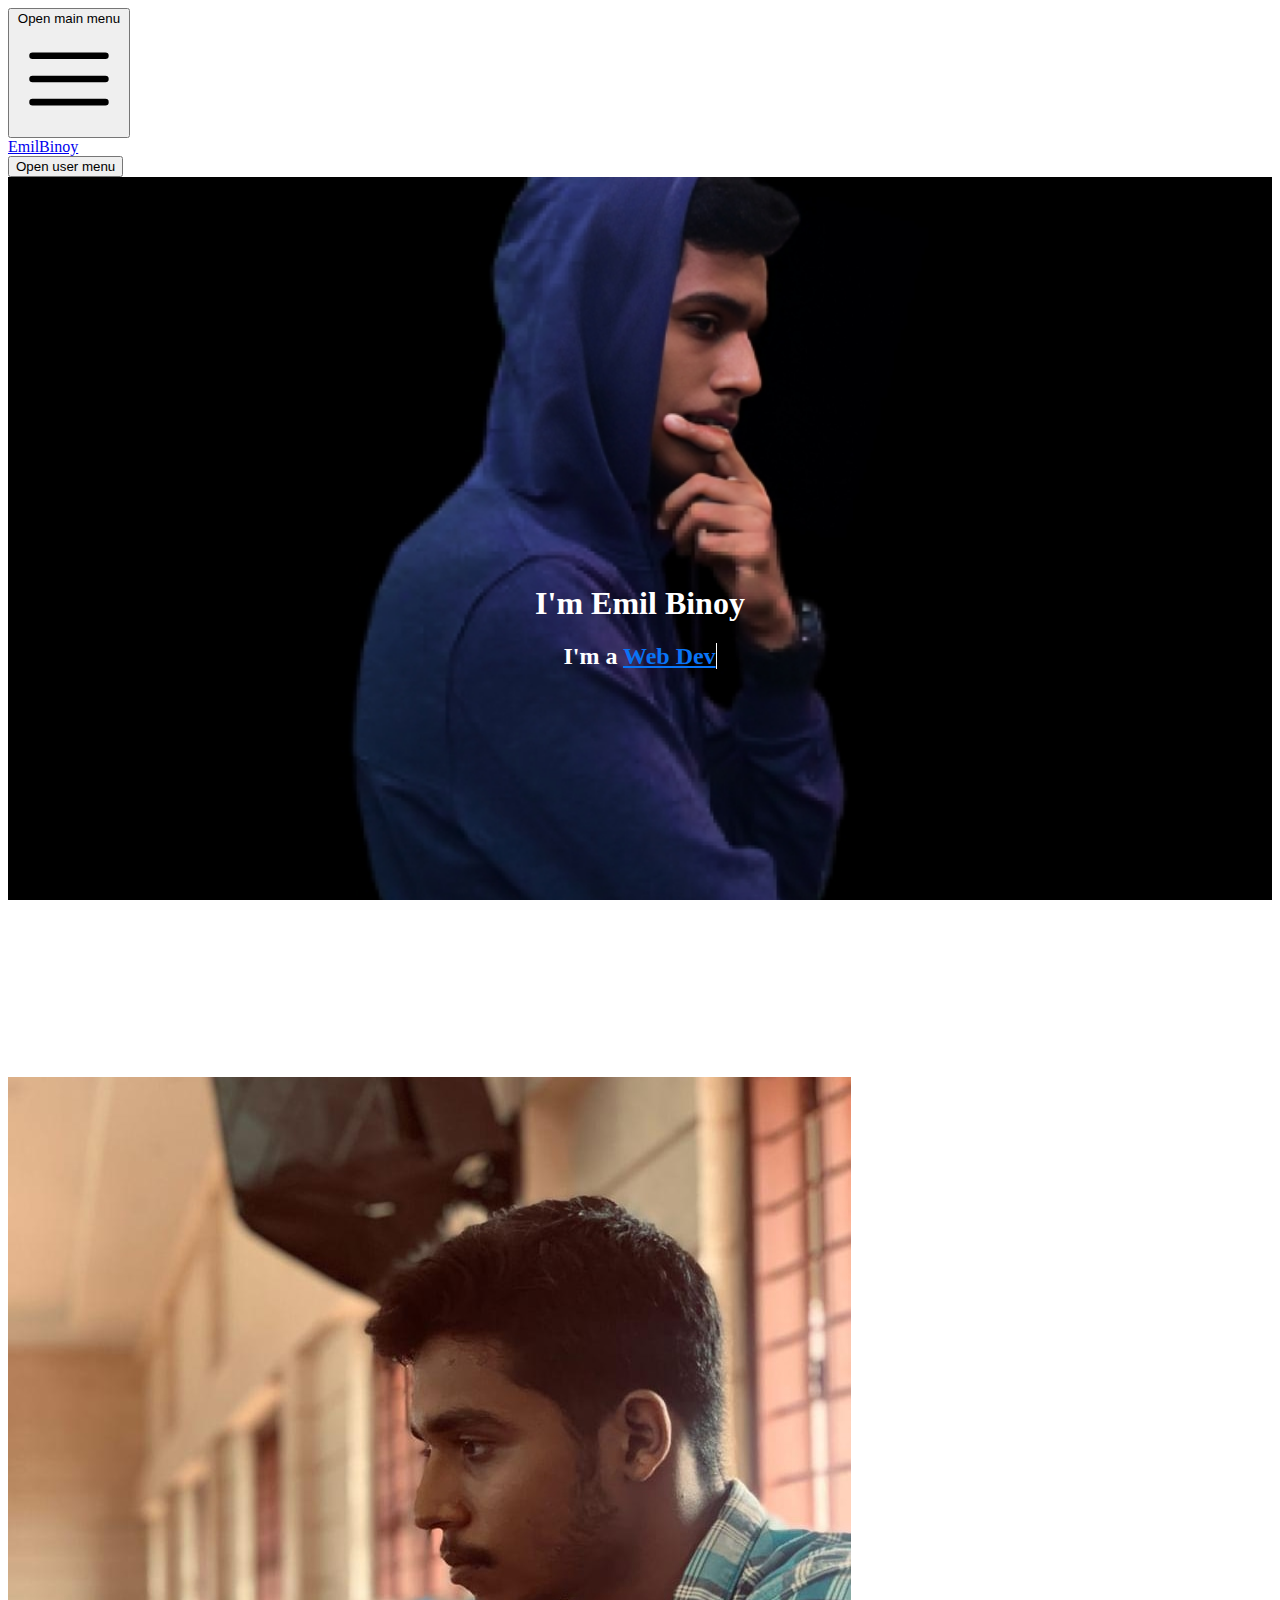
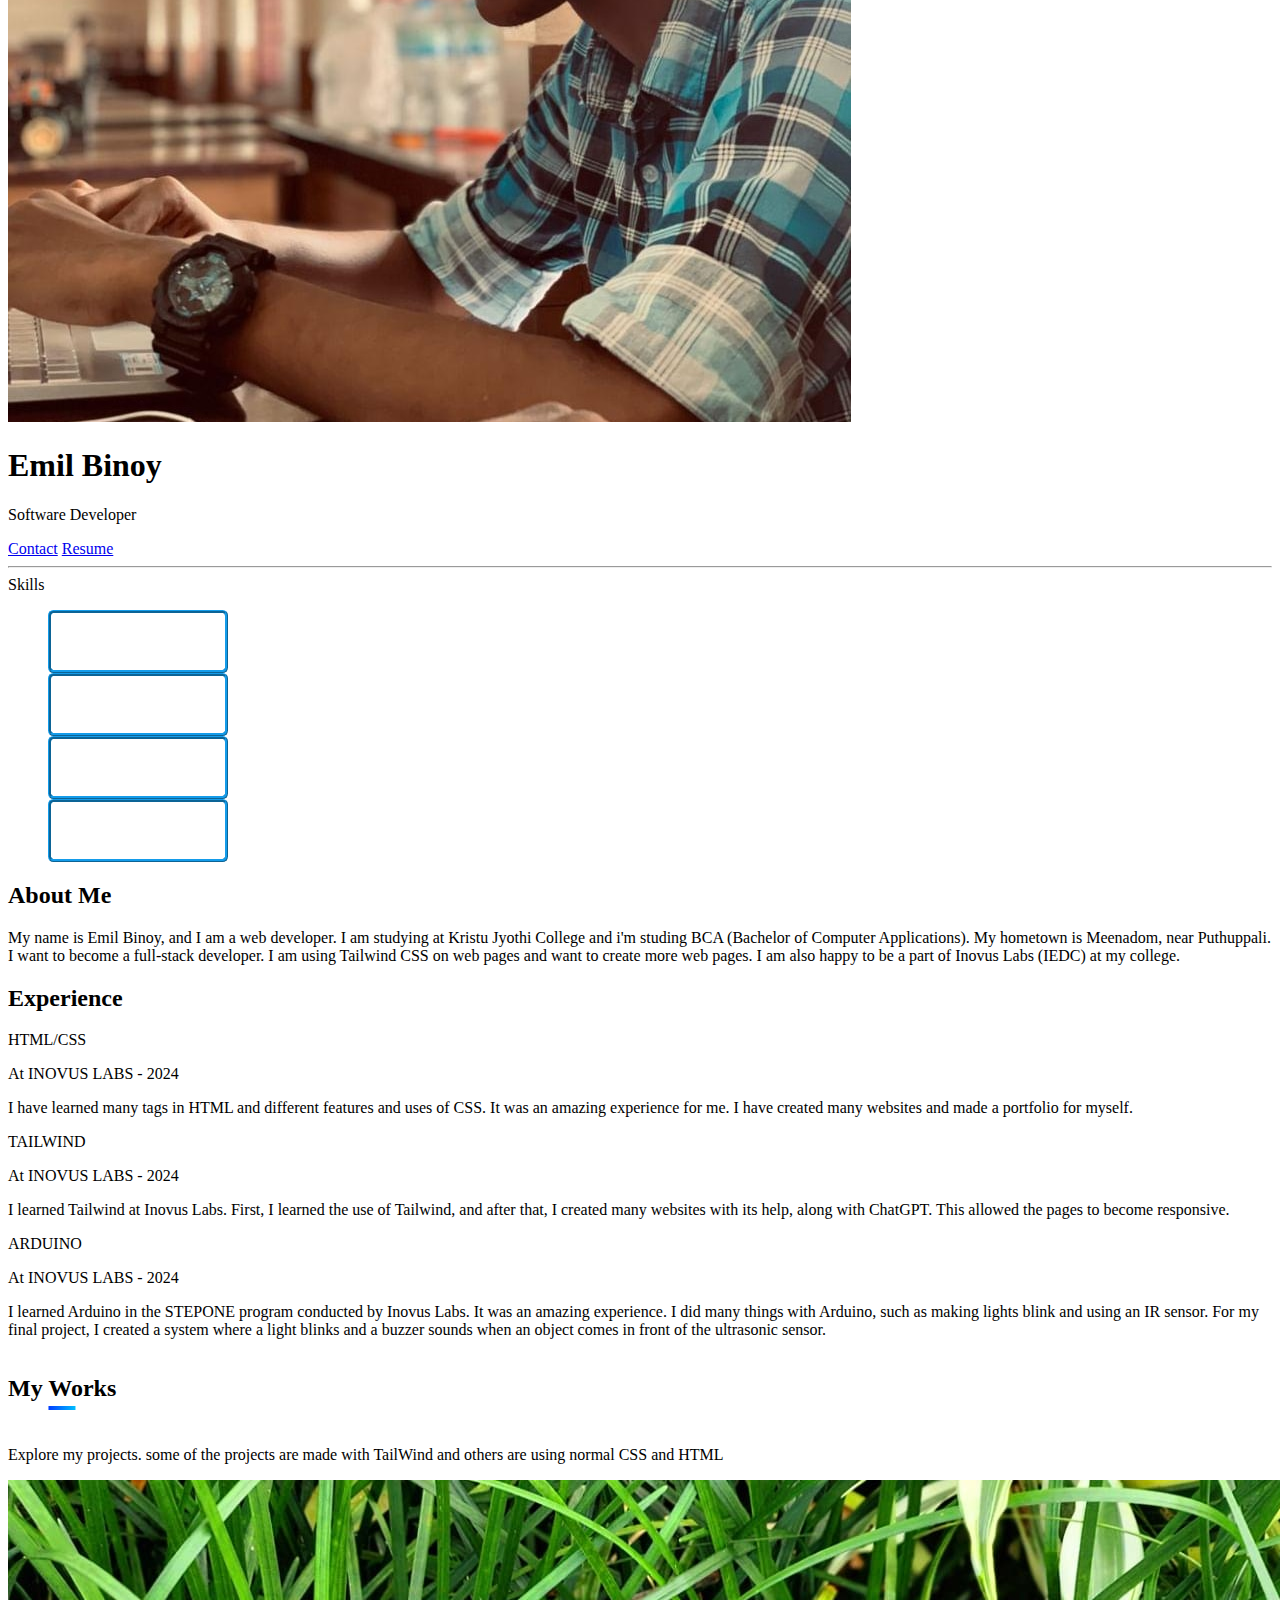
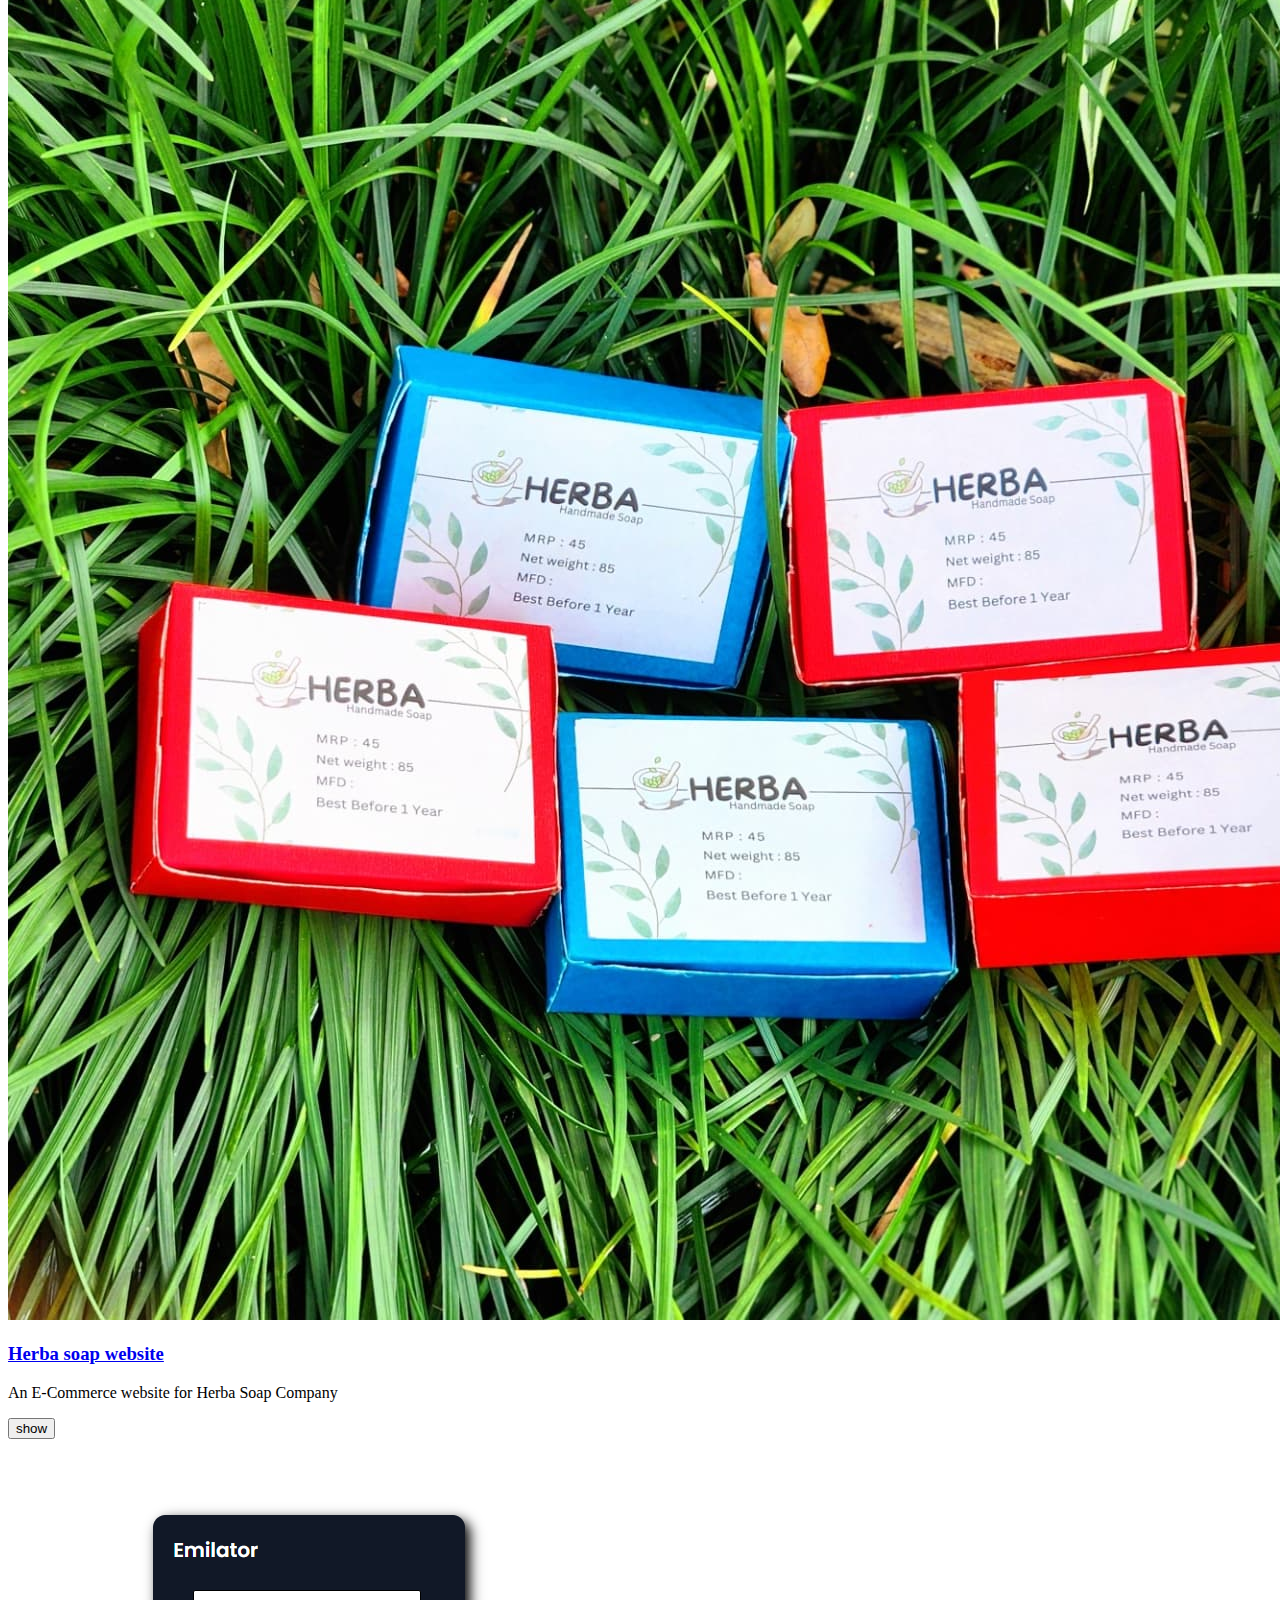
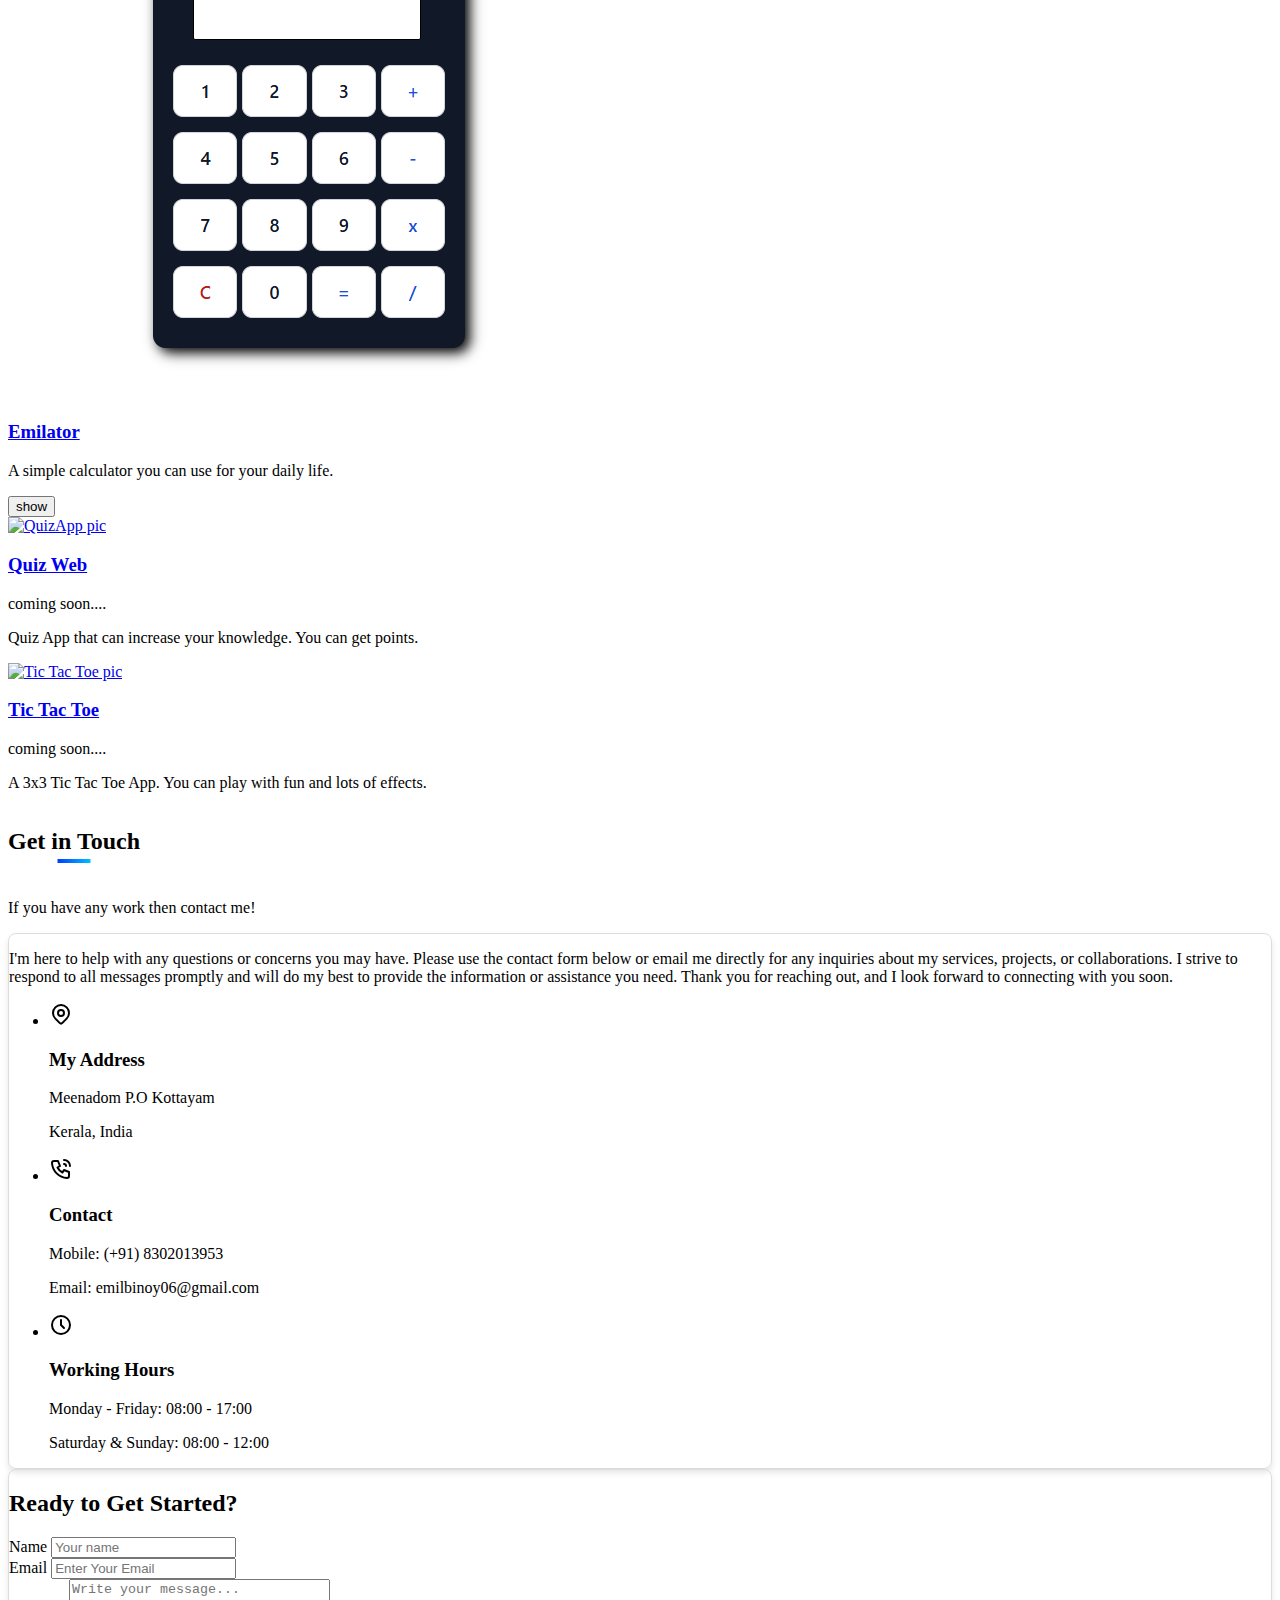
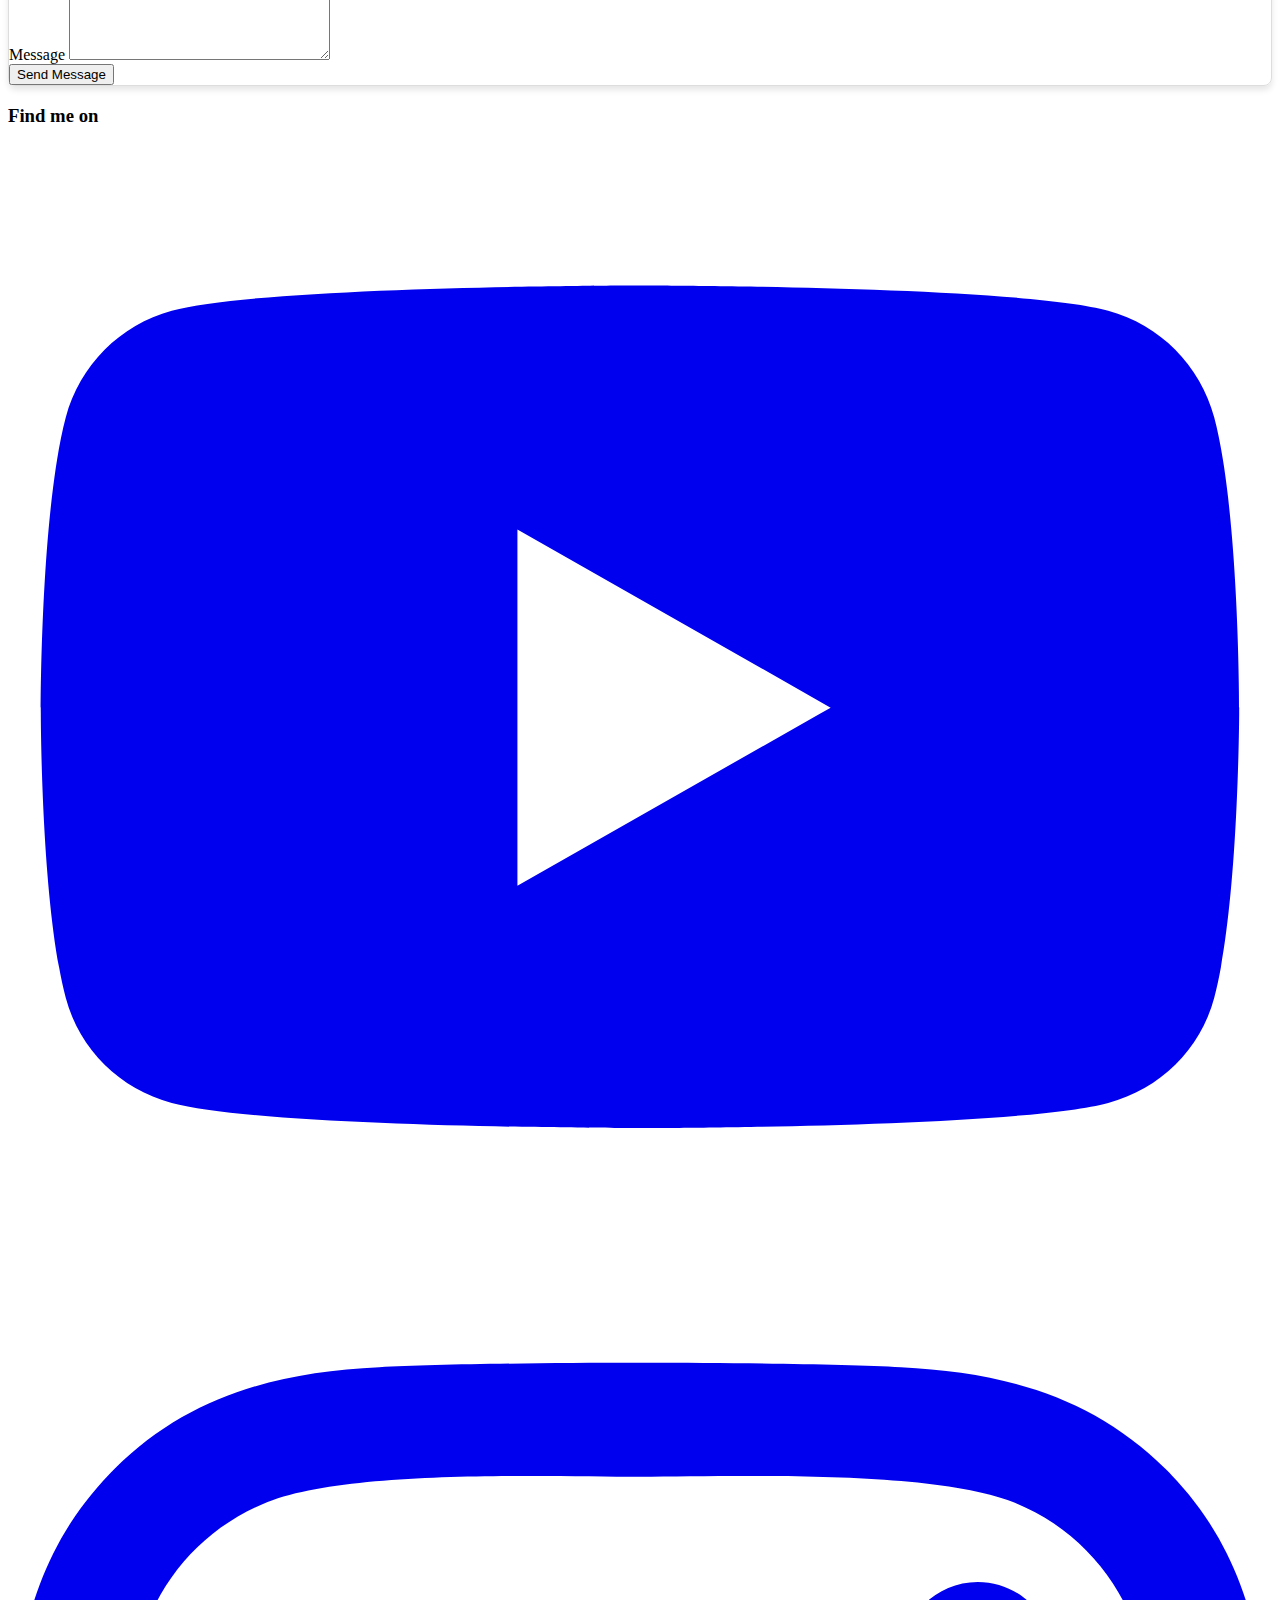
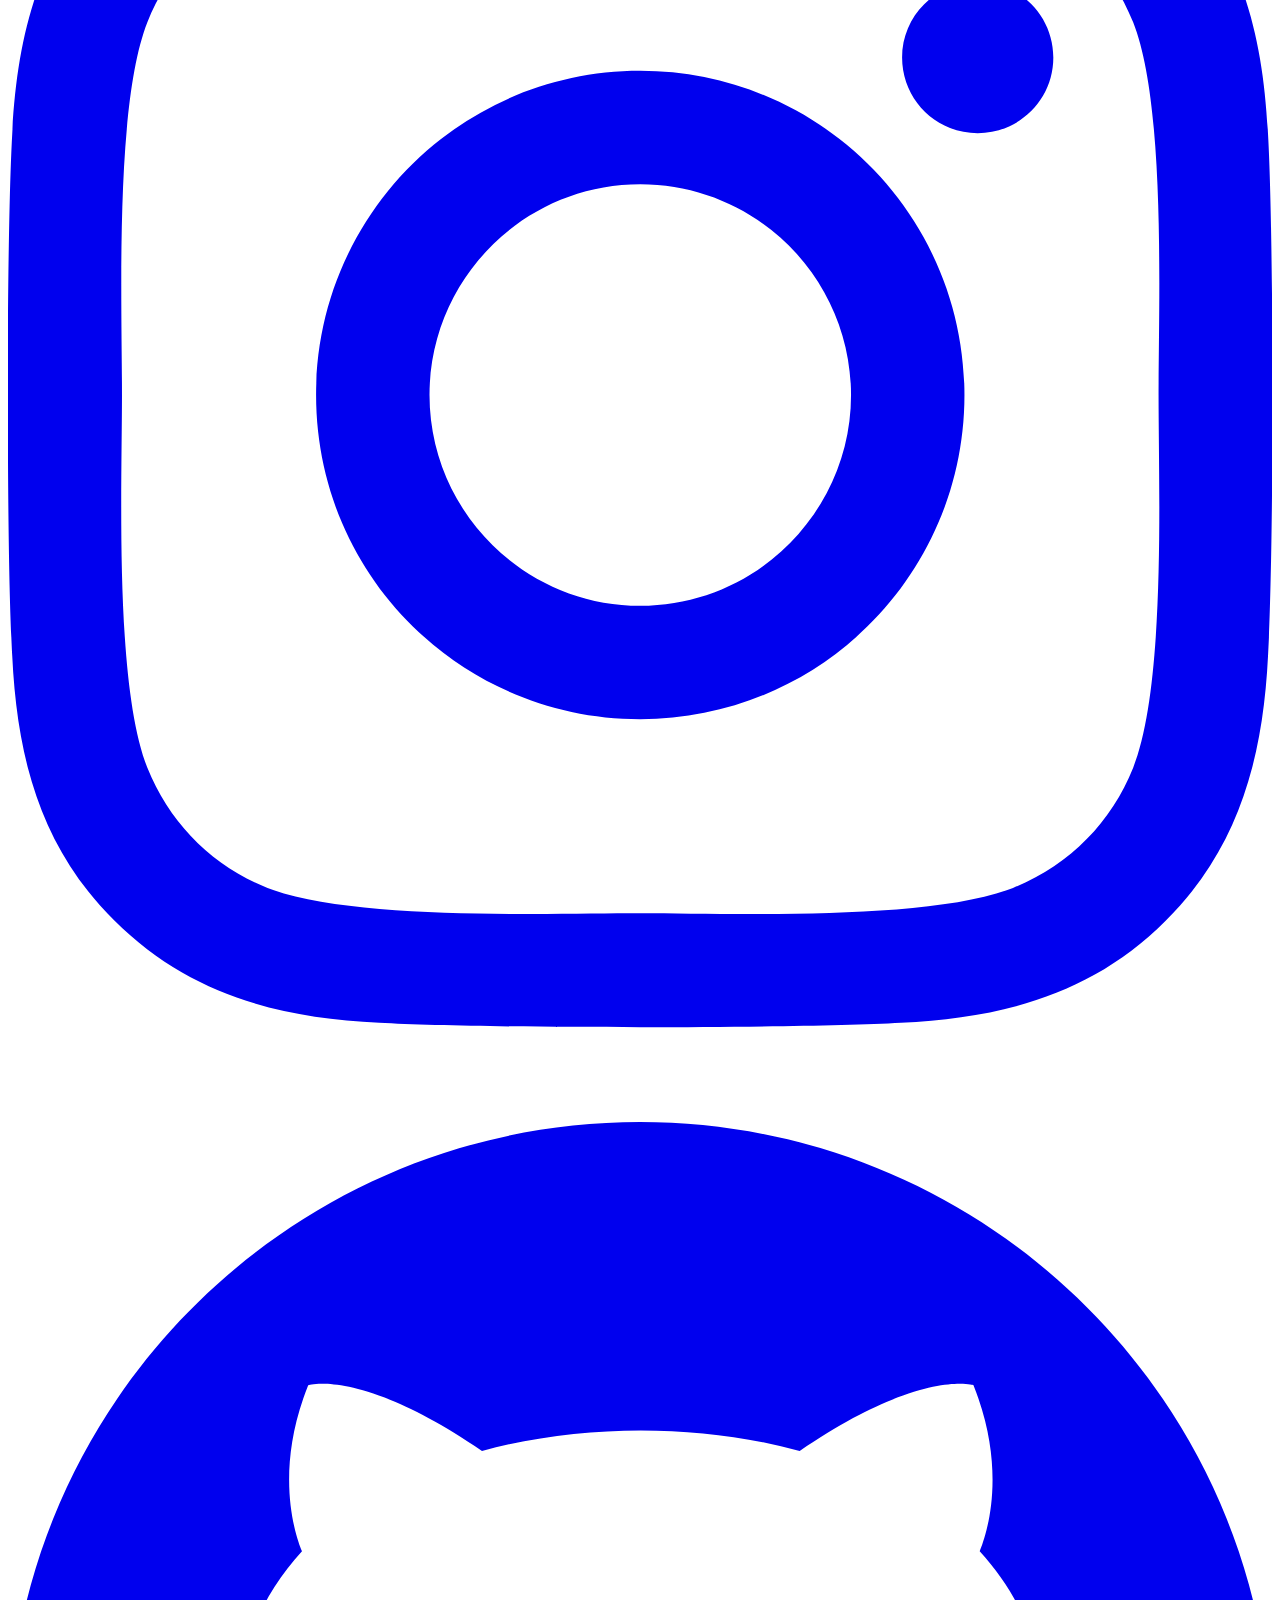
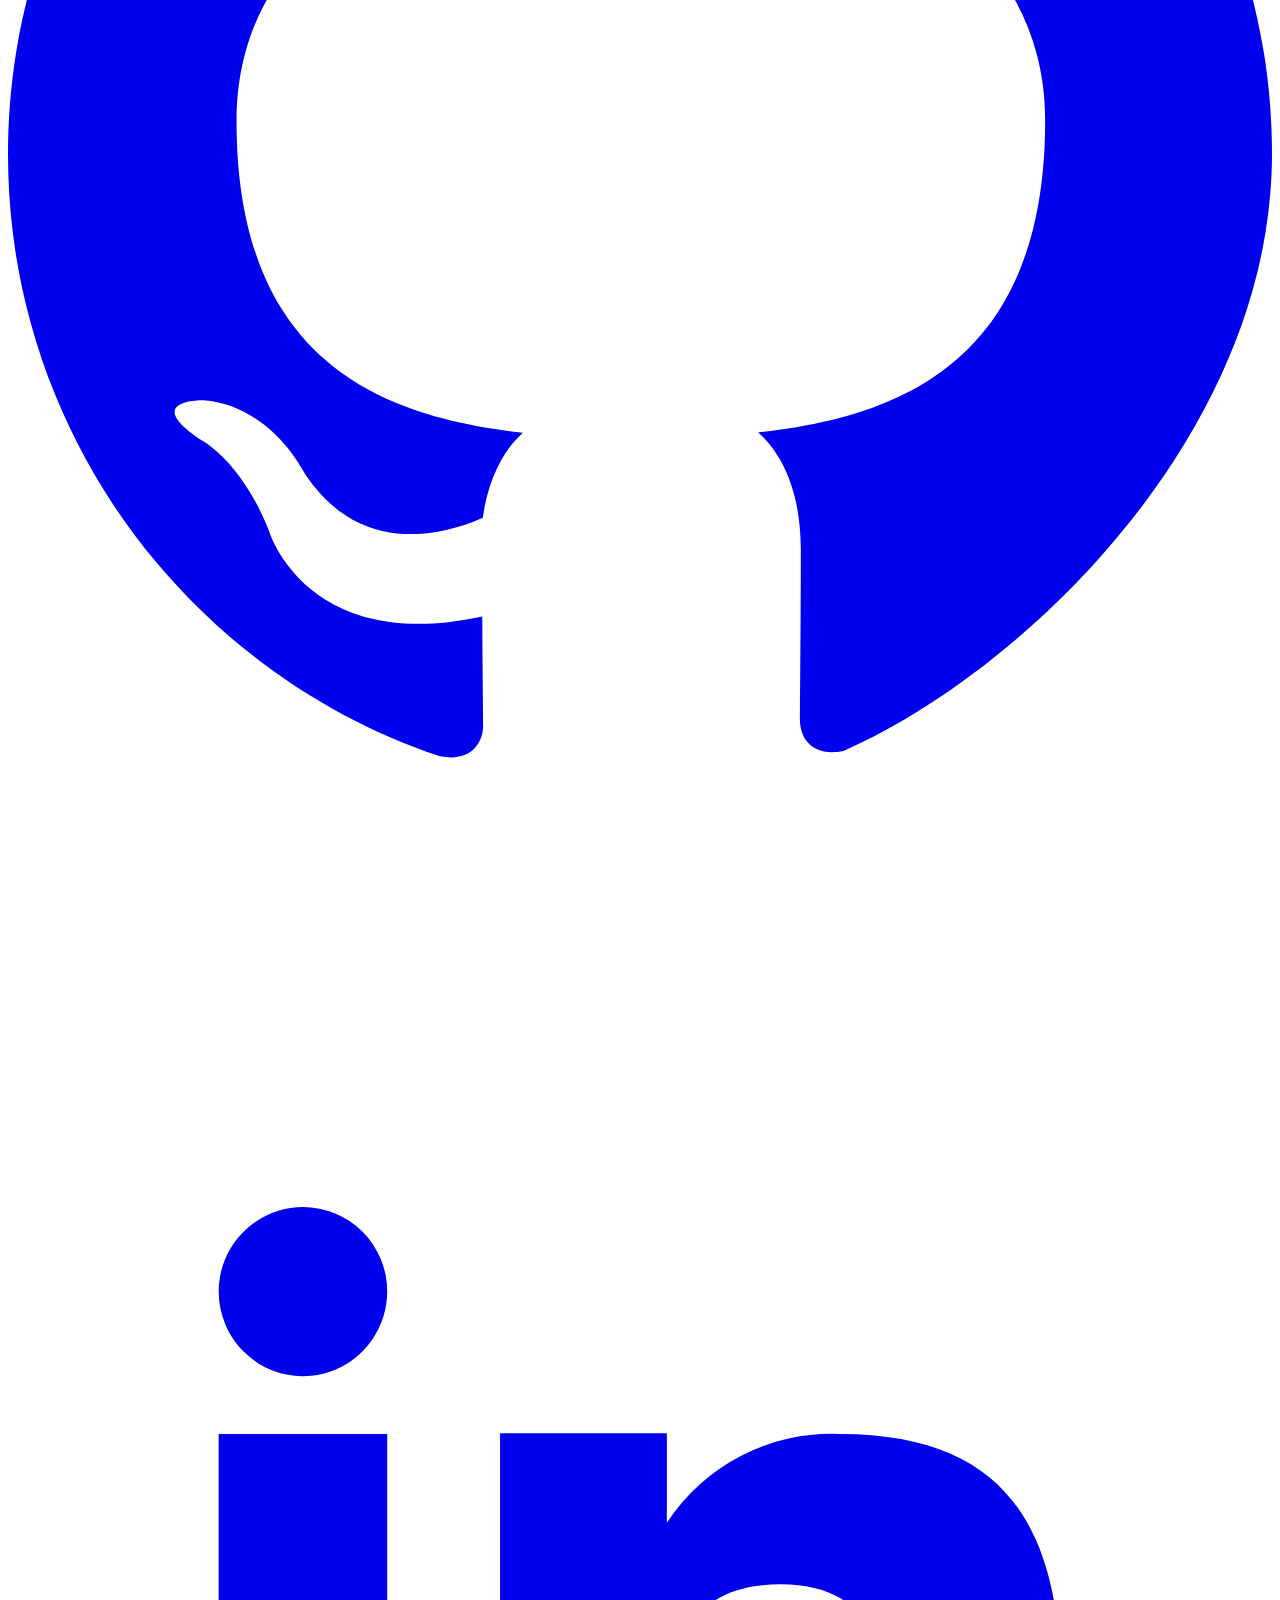
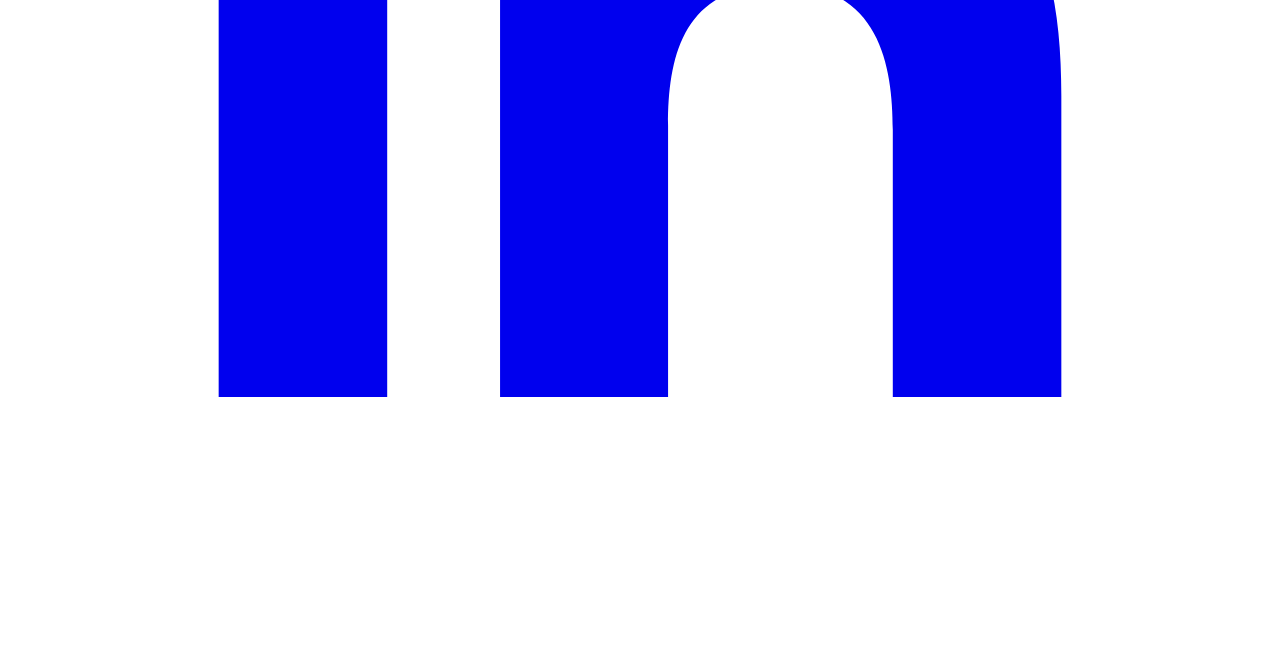
==== commit be26d40d: "Update:updated the folder name" ====
--- a/index.html
+++ b/index.html
@@ -4,7 +4,7 @@
     <title>MyPortfolio</title>
   <meta charset="UTF-8">
   <meta name="viewport" content="width=device-width, initial-scale=1.0">
-  <link rel="stylesheet" href="assests/css/portfoliyo.css">
+  <link rel="stylesheet" href="assets/css/portfoliyo.css">
   <link href="https://cdn.jsdelivr.net/npm/tailwindcss@latest/dist/tailwind.min.css" rel="stylesheet">
   <script src="https://cdn.tailwindcss.com"></script>
 </head>
@@ -127,7 +127,7 @@
                 <div class="col-span-4 sm:col-span-3">
                     <div class="bg-white shadow rounded-lg p-6 bg-white dark:bg-gray-900">
                         <div class="flex flex-col items-center">
-                            <img src="assests/images/profile.jpeg" class="w-32 h-32 bg-gray-300 rounded-full mb-4 shrink-0">
+                            <img src="assets/images/profile.jpeg" class="w-32 h-32 bg-gray-300 rounded-full mb-4 shrink-0">
 
                             </img>
                             <h1 class="text-xl font-bold text-gray-900 dark:text-white">Emil Binoy</h1>
@@ -248,7 +248,7 @@
                   <a href="https://emil-binoy.github.io/herba-soap/">
                     <div class="relative overflow-hidden rounded-lg">
                       <img class="w-60 h-56 object-cover transition-transform duration-300 ease-in-out transform hover:scale-110" 
-                           src="assests/images/soap.jpg" 
+                           src="assets/images/soap.jpg" 
                            alt="herba-soap">
                     </div>
                 </a>
@@ -268,7 +268,7 @@
                 <a href="https://emil-binoy.github.io/calculator/index.html">
                     <div class="relative overflow-hidden rounded-lg">
                         <img class="w-60 h-56 object-cover transition-transform duration-300 ease-in-out transform hover:scale-110" 
-                        src="assests/images/emilator.png" 
+                        src="assets/images/emilator.png" 
                        alt="emilator">
                     </div>
                 </a>
@@ -462,6 +462,6 @@
         </div>
     </section>
 </div>
-<script src="assests/js/script.js"></script>
+<script src="assets/js/script.js"></script>
 </body>
 </html>--- a/assets/css/portfoliyo.css
+++ b/assets/css/portfoliyo.css
@@ -0,0 +1,280 @@
+ 
+.skill{
+    z-index: 0;
+    overflow: hidden;
+}
+.underline-heading {
+    position: relative;
+    display: inline-block;
+    padding-bottom: 8px; /* Space between text and underline */
+}
+
+.underline-heading::before {
+    content: '';
+    position: absolute;
+    left: 50%; /* Start the underline from the middle */
+    bottom: 0;
+    width: 25%; /* Initial width of the underline */
+    height: 4px; /* Thickness of the underline */
+    background: linear-gradient(90deg, #023dff, #00bfff); /* Gradient colors */
+    transform: translateX(-50%); /* Center the underline relative to its starting point */
+    transition: width 0.3s ease, transform 0.3s ease; /* Smooth transition for width and positioning */
+}
+
+.underline-heading:hover::before {
+    width: 100%; /* Full width on hover */
+    transform: translateX(-50%); /* Ensure the underline is centered relative to the text on hover */
+}
+
+
+
+
+/* From Uiverse.io by Navarog21 */ 
+.button2 {
+    width: 10em;
+    position: relative;
+    height: 3.5em;
+    border: 3px ridge #149CEA;
+    outline: none;
+    background-color: transparent;
+    color: white;
+    transition: 1s;
+    border-radius: 0.3em;
+    font-size: 16px;
+    font-weight: bold;
+    cursor: pointer;
+  }
+  
+  .button2::after {
+    content: "";
+    position: absolute;
+    top: -10px;
+    left: 3%;
+    width: 95%;
+    height: 40%;
+    /* transition: 0.5s; */
+    transform-origin: center;
+  }
+  
+  .button2::before {
+    content: "";
+    transform-origin: center;
+    position: absolute;
+    top: 80%;
+    left: 3%;
+    width: 95%;
+    height: 40%;
+    /* background-color: #212121; */
+    transition: 0.5s;
+  }
+  
+  .button2:hover::before, button:hover::after {
+    transform: scale(0)
+  }
+  
+  .button2:hover {
+    box-shadow: inset 0px 0px 25px #1479EA;
+  }
+
+nav{
+    z-index: 1000;
+}
+
+.parallax {
+    background-image: url('../images/me.png'); /* Add your background image */
+    background-size: cover; /* Ensure the background image covers the element */
+    background-position: center; /* Center the background image */
+    background-attachment: fixed; /* Fix background image for parallax effect */
+    color: white;
+    display: flex;
+    align-items: center;
+    justify-content: center;
+    text-align: center;
+    height: 100vh; /* Full height of viewport */
+    width: 100%; /* Full width of viewport */
+}
+
+.navbar-link {
+    position: relative;
+    color: #fafbfb; /* Tailwind text-gray-300 */
+    transition: color 0.3s ease;
+}
+.navbar-link::after {
+    content: '';
+    position: absolute;
+    left: 0;
+    bottom: -2px;
+    width: 100%;
+    height: 2px;
+    background-color: currentColor;
+    transform: scaleX(0);
+    transform-origin: bottom right;
+    transition: transform 0.15s ease;
+}
+.navbar-link:hover::after,
+.navbar-link.active::after {
+    transform: scaleX(1);
+    transform-origin: bottom left;
+}
+.navbar-link:hover,
+.navbar-link.active {
+    color: #0974f6; /* Tailwind text-white */
+}
+
+.section-card {
+    border: 1px solid #ddd;
+    border-radius: 8px;
+    box-shadow: 0 4px 6px rgba(0, 0, 0, 0.1);
+    transition: border-color 0.3s ease;
+}
+.section-card:hover {
+    border-color: #0974f6; /* Tailwind blue-800 */
+}
+
+/* Basic styles for the navbar and menu */
+#mobile-menu {
+    transition: max-height 0.3s ease-out;
+}
+
+/* Add any other required styles */
+
+.hamburger-button {
+    background: none;
+    border: none;
+    color: white;
+    cursor: pointer;
+    padding: 10px;
+}
+
+.mobile-menu {
+    background-color: #444;
+    padding: 10px;
+    position: absolute;
+    top: 60px;
+    width: 100%;
+    left: 0;
+    z-index: 1000;
+    transition: max-height 0.3s ease-out;
+}
+
+.hidden {
+    display: none;
+}
+
+.menu-item, .menu-link {
+    color: white;
+    display: block;
+    padding: 10px;
+    text-decoration: none;
+}
+
+.menu-link:hover {
+    background-color: #555;
+}
+.socials{
+    /* background-color: #0974f6; */
+    padding-bottom: 1em;
+}
+
+.typewrite{
+    color: #0974f6;
+}
+
+#loader {
+    position: fixed;
+    left: 0;
+    top: 0;
+    width: 100%;
+    height: 100%;
+    background-color: var(--loader-bg);
+    display: flex;
+    align-items: center;
+    justify-content: center;
+    z-index: 9999;
+}
+
+.spinner {
+    border: 8px solid var(--spinner-border);
+    border-top: 8px solid var(--spinner-border-top);
+    border-radius: 50%;
+    width: 50px;
+    height: 50px;
+    animation: spin 1s linear infinite;
+
+}
+
+@keyframes spin {
+    0% { transform: rotate(0deg); }
+    100% { transform: rotate(360deg); }
+}
+
+/* Dark mode detection using prefers-color-scheme */
+
+@media (prefers-color-scheme: dark) {
+    #loader {
+        background-color: #333;
+    }
+    .spinner {
+        border: 8px solid #555;
+        border-top: 8px solid #2231ff;
+    }
+}
+
+@media (prefers-color-scheme: light) {
+    #loader {
+        background-color: #282222;
+    }
+    .spinner {
+        border: 8px solid #000000;
+        border-top: 8px solid #ffffff;
+    }
+}
+@media (max-width: 767px) {
+    .parallax {
+        height: 92.5vh;
+    }
+
+    .parallax h1 {
+        font-size: 2.5rem; /* Adjust text size for smaller screens */
+        margin-top: 100px;
+    }
+    .parallax h2{
+        font-size: 1.5rem;
+    }
+    
+    .button2{
+        width: 8.5em;
+    }
+    .container2{
+        display:grid;
+        grid-template-columns:repeat(2,1fr);
+        gap: 5px;
+    }
+}
+@media (min-width: 768px) and (max-width: 1024px) {
+    .container2 {
+        display: grid;
+        grid-template-columns: repeat(auto-fit, minmax(150px, 1fr));
+        gap: 1rem; /* Space between grid items */
+        justify-items: center; /* Centers items horizontally in each grid cell */
+    }
+
+    .button2 {
+        font-size: 1rem; /* Larger font size for better readability on tablets */
+        padding: 0.75rem 1.5rem; /* Adjust padding for better touch targets */
+    }
+}
+
+/* Larger Tablets / Small Desktops (1024px and above) */
+@media (min-width: 1024px) {
+    .container2 {
+        
+        grid-template-columns: repeat(auto-fit, minmax(200px, 1fr));
+        gap: 1.5rem; /* Increased space between items */
+    }
+
+    .button2 {
+        font-size: 1.125rem; /* Larger font size for better visibility on larger screens */
+        padding: 1rem 2rem; /* Increased padding for larger touch targets */
+    }
+}
